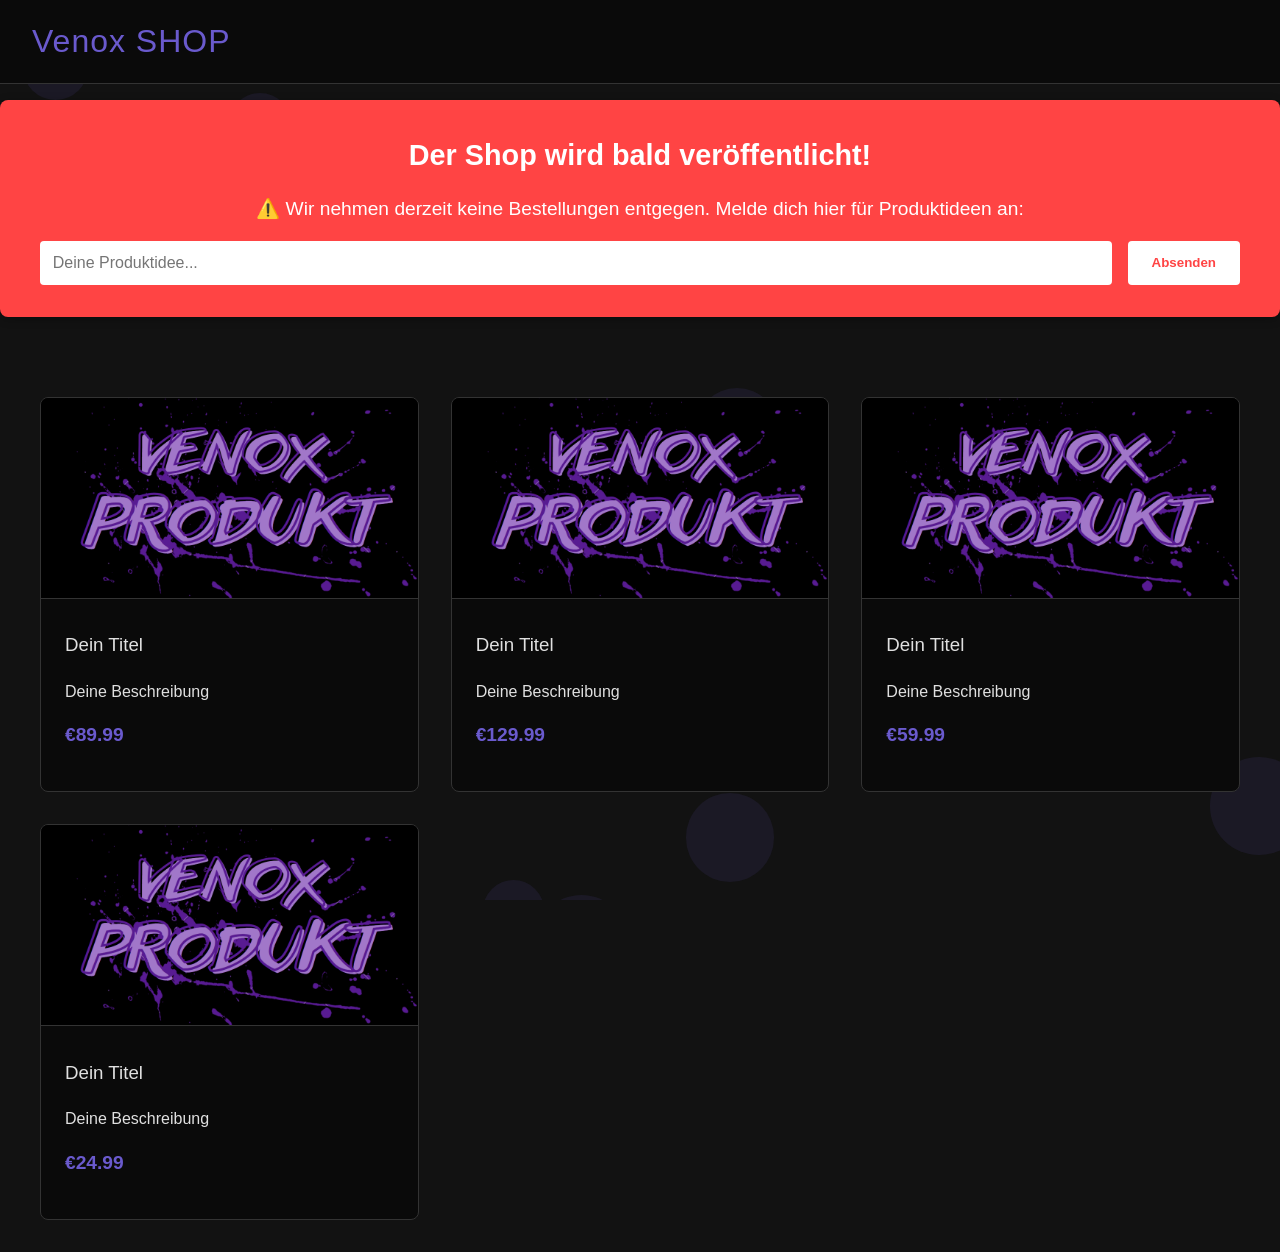
==== venoxshop/index.html @ e154e9be "Add files via upload" ====
<!DOCTYPE html>
<html lang="de">
<head>
    <meta charset="UTF-8">
    <meta name="viewport" content="width=device-width, initial-scale=1.0">
    <title>Venox SHOP</title>
    <link rel="stylesheet" href="style.css">
</head>
<body>
    <!-- Animierter Hintergrund -->
    <div class="bg-animation" id="bgAnimation"></div>
    
    <header>
        <h1 class="shop-title">Venox SHOP</h1>
    </header>
    
    <!-- Announcement Banner -->
    <div class="announcement-banner">
        <div class="banner-content">
            <h2>Der Shop wird bald veröffentlicht!</h2>
            <p>⚠️ Wir nehmen derzeit keine Bestellungen entgegen. Melde dich hier für Produktideen an:</p>
            <div class="idea-form">
                <input type="text" id="productIdea" placeholder="Deine Produktidee...">
                <button onclick="submitIdea()">Absenden</button>
            </div>
        </div>
    </div>
    
    <div class="container">
        <div class="products">
            <!-- Produkt 1 -->
            <div class="product-card" onclick="openModal(0)">
                <img src="images/product1.png" alt="Produkt 1" class="product-image">
                <div class="product-info">
                    <h3 class="product-title">Dein Titel</h3>
                    <p>Deine Beschreibung</p>
                    <div class="product-price">€89.99</div>
                </div>
            </div>
            
            <!-- Produkt 2 -->
            <div class="product-card" onclick="openModal(1)">
                <img src="images/product2.png" alt="Produkt 2" class="product-image">
                <div class="product-info">
                    <h3 class="product-title">Dein Titel</h3>
                    <p>Deine Beschreibung</p>
                    <div class="product-price">€129.99</div>
                </div>
            </div>
            
            <!-- Produkt 3 -->
            <div class="product-card" onclick="openModal(2)">
                <img src="images/product3.png" alt="Produkt 3" class="product-image">
                <div class="product-info">
                    <h3 class="product-title">Dein Titel</h3>
                    <p>Deine Beschreibung</p>
                    <div class="product-price">€59.99</div>
                </div>
            </div>
            
            <!-- Produkt 4 -->
            <div class="product-card" onclick="openModal(3)">
                <img src="images/product4.png" alt="Produkt 4" class="product-image">
                <div class="product-info">
                    <h3 class="product-title">Dein Titel</h3>
                    <p>Deine Beschreibung</p>
                    <div class="product-price">€24.99</div>
                </div>
            </div>
        </div>
    </div>
    
    <!-- Modal für Produktdetails -->
    <div id="productModal" class="modal">
        <div class="modal-content">
            <span class="close-modal" onclick="closeModal()">&times;</span>
            <div class="modal-product">
                <img id="modalProductImage" src="images/product1.png" alt="Produktbild" class="modal-image">
                <div class="modal-details">
                    <h2 id="modalProductTitle" class="modal-title"></h2>
                    <div id="modalProductPrice" class="modal-price"></div>
                    <p id="modalProductDescription" class="modal-description"></p>
                    
                    <div class="quantity-selector">
                        <button class="quantity-btn" onclick="changeQuantity(-1)">-</button>
                        <input type="number" id="productQuantity" class="quantity-input" value="1" min="1">
                        <button class="quantity-btn" onclick="changeQuantity(1)">+</button>
                    </div>
                    
                    <div class="modal-actions">
                        <button id="addToCartBtn" class="add-to-cart">In den Warenkorb</button>
                        <button id="buyNowBtn" class="add-to-cart buy-now">Jetzt kaufen</button>
                    </div>
                </div>
            </div>
        </div>
    </div>
    
    <!-- Checkout Modal -->
    <div id="checkoutModal" class="checkout-modal">
        <div class="checkout-content">
            <span class="close-modal" onclick="closeCheckoutModal()">&times;</span>
            <h2 class="checkout-title">Bestellung abschließen</h2>
            
            <div class="checkout-summary">
                <h3>Ihre Bestellung</h3>
                <div id="checkoutItems" class="checkout-items">
                    <!-- Dynamisch gefüllt -->
                </div>
                <div id="checkoutTotal" class="checkout-total">
                    <!-- Dynamisch gefüllt -->
                </div>
            </div>
            
            <div id="checkoutForm">
                <h3>Kontaktinformationen</h3>
                <div class="form-group">
                    <label for="fullName" class="form-label">Vollständiger Name</label>
                    <input type="text" id="fullName" class="form-input" required>
                </div>
                
                <div class="form-group">
                    <label for="email" class="form-label">E-Mail</label>
                    <input type="email" id="email" class="form-input" required>
                </div>
                
                <h3>Lieferoptionen</h3>
                <div class="delivery-options">
                    <div class="delivery-option" onclick="selectDeliveryOption('shipping')">
                        <input type="radio" id="shipping" name="delivery" value="shipping" checked>
                        <label for="shipping">Versand (Adresse angeben)</label>
                    </div>
                    
                    <div class="delivery-option" onclick="selectDeliveryOption('pickup')">
                        <input type="radio" id="pickup" name="delivery" value="pickup">
                        <label for="pickup">Abholung (Treffpunkt auswählen)</label>
                    </div>
                </div>
                
                <div id="shippingAddress" class="address-form">
                    <h3>Lieferadresse</h3>
                    <div class="form-group">
                        <label for="streetAddress" class="form-label">Straße und Hausnummer</label>
                        <input type="text" id="streetAddress" class="form-input">
                    </div>
                    
                    <div class="form-group">
                        <label for="city" class="form-label">Stadt</label>
                        <input type="text" id="city" class="form-input">
                    </div>
                    
                    <div class="form-group">
                        <label for="postalCode" class="form-label">Postleitzahl</label>
                        <input type="text" id="postalCode" class="form-input">
                    </div>
                    
                    <div class="form-group">
                        <label for="country" class="form-label">Land</label>
                        <input type="text" id="country" class="form-input">
                    </div>
                </div>
                
                <div id="pickupLocation" class="meeting-point">
                    <h3>Treffpunkt auswählen</h3>
                    <select id="meetingPoint" class="form-input">
                        <option value="Sachsen-Allee">Sachsen-Allee</option>
                        <option value="Zentralhaltestelle">Zentralhaltestelle</option>
                        <option value="Yorck Center">Yorck Center</option>
                        <option value="Anderer Ort (per Nachricht)">Anderer Ort (wir kontaktieren Sie)</option>
                    </select>
                </div>
                
                <h3>Zahlungsmethode</h3>
                <div class="payment-methods">
                    <div class="payment-method" onclick="selectPaymentMethod('bitcoin')">
                        <input type="radio" id="bitcoin" name="paymentMethod" value="bitcoin" checked>
                        <label for="bitcoin">Bitcoin (BTC)</label>
                    </div>
            
                    
                    <div class="payment-method" onclick="selectPaymentMethod('paypal')">
                        <input type="radio" id="paypal" name="paymentMethod" value="paypal">
                        <label for="paypal">PayPal</label>
                    </div>
                </div>
                
                <div id="bitcoinDetails" class="payment-details">
                    <p>Bitte senden Sie die Zahlung an folgende Bitcoin-Adresse:</p>
                    <div class="crypto-address">bc1qm79x3hmv5hdlwexxm6qdlvdngr2qj6es46a0kw</div>
                    <p>Gesamtbetrag: <span id="bitcoinAmount">0</span> BTC</p>
                    <p>Bitte beachten Sie, dass die Transaktion mehrere Bestätigungen benötigen kann.</p>
                </div>
                
                <div id="moneroDetails" class="payment-details">
                    <p>Bitte senden Sie die Zahlung an folgende Monero-Adresse:</p>
                    <div class="crypto-address">48jY7dLQkR5LmwVobQp3YqPK8yWkaXZQ4nJhZJQ1vJ5J5J5J5J5J5J5J5J5J5J5J5J5J5J5J5J5J5J5J5J5J5</div>
                    <p>Gesamtbetrag: <span id="moneroAmount">0</span> XMR</p>
                    <p>Bitte beachten Sie, dass die Transaktion mehrere Bestätigungen benötigen kann.</p>
                </div>

                <div id="paypalDetails" class="payment-details" style="display: none;">
                    <p>Bitte senden Sie die Zahlung an folgende PayPal-Email:</p>
                    <div class="crypto-address">nicktautenhahn69@gmail.com</div>
                    <p>Bitte beachten Sie, dass Sie die Zahlung direkt an diese Email-Adresse senden müssen.</p>
                    <p>Bitte warten Sie auf Bestätigung, bevor Sie die Bestellung als abgeschlossen betrachten.</p>
                </div>
                
                <div class="checkout-buttons">
                    <button class="back-btn" onclick="closeCheckoutModal()">Zurück</button>
                    <button class="confirm-btn" onclick="completePurchase()">Kauf bestätigen</button>
                </div>
            </div>
            
            <div id="successMessage" class="success-message" style="display: none;">
                <div class="success-icon">✓</div>
                <h2>Vielen Dank für Ihren Kauf!</h2>
                <p>Ihre Bestellung wurde erfolgreich aufgegeben.</p>
                <p>Bitte melden Sie sich bei @Flurax auf Telegram für weitere Informationen oder Hilfe.</p>
                <button class="confirm-btn" onclick="closeCheckoutModal()">Fertig</button>
            </div>
        </div>
    </div>

    <script src="script.js"></script>
</body>
</html>
---- venoxshop/style.css ----
:root {
    --bg-dark: #121212;
    --bg-darker: #0a0a0a;
    --text-light: #e0e0e0;
    --accent-color: #6a5acd;
    --accent-hover: #7b6ce0;
}

body {
    font-family: 'Segoe UI', Tahoma, Geneva, Verdana, sans-serif;
    background-color: var(--bg-dark);
    color: var(--text-light);
    margin: 0;
    padding: 0;
    line-height: 1.6;
    overflow-x: hidden;
}

/* Animierter Hintergrund */
.bg-animation {
    position: fixed;
    top: 0;
    left: 0;
    width: 100%;
    height: 100%;
    z-index: -1;
    overflow: hidden;
}

.bg-circle {
    position: absolute;
    border-radius: 50%;
    background: rgba(106, 90, 205, 0.1);
    animation: float 15s infinite linear;
}

@keyframes float {
    0% {
        transform: translateY(0) rotate(0deg);
        opacity: 1;
    }
    100% {
        transform: translateY(-1000px) rotate(720deg);
        opacity: 0;
    }
}

header {
    background-color: var(--bg-darker);
    padding: 1rem 2rem;
    border-bottom: 1px solid #333;
}

/* Announcement Banner */
.announcement-banner {
    background-color: #ff4444;
    color: white;
    padding: 2rem;
    margin: 1rem 0;
    border-radius: 8px;
    box-shadow: 0 2px 10px rgba(0, 0, 0, 0.3);
}

.banner-content {
    max-width: 1200px;
    margin: 0 auto;
    text-align: center;
}

.banner-content h2 {
    margin: 0 0 1rem 0;
    font-size: 1.8rem;
    color: white;
}

.banner-content p {
    margin: 0 0 1rem 0;
    font-size: 1.2rem;
    color: #fff;
}

.idea-form {
    display: flex;
    gap: 1rem;
    justify-content: center;
}

.idea-form input {
    flex: 1;
    padding: 0.8rem;
    border: none;
    border-radius: 4px;
    background-color: #fff;
    color: #333;
    font-size: 1rem;
}

.idea-form button {
    padding: 0.8rem 1.5rem;
    background-color: #fff;
    color: #ff4444;
    border: none;
    border-radius: 4px;
    cursor: pointer;
    font-weight: bold;
    transition: background-color 0.3s;
}

.idea-form button:hover {
    background-color: #f0f0f0;
}

.container {
    max-width: 1200px;
    margin: 0 auto;
    padding: 2rem;
}

.shop-title {
    color: var(--accent-color);
    margin: 0;
    font-weight: 300;
    letter-spacing: 1px;
}

.products {
    display: grid;
    grid-template-columns: repeat(auto-fill, minmax(280px, 1fr));
    gap: 2rem;
    margin-top: 2rem;
}

.product-card {
    background-color: var(--bg-darker);
    border-radius: 8px;
    overflow: hidden;
    transition: transform 0.3s ease;
    border: 1px solid #333;
    cursor: pointer;
}

.product-card:hover {
    transform: translateY(-5px);
    box-shadow: 0 10px 20px rgba(0, 0, 0, 0.3);
}

.product-image {
    width: 100%;
    height: 200px;
    object-fit: cover;
    border-bottom: 1px solid #333;
}

.product-info {
    padding: 1.5rem;
}

.product-title {
    margin-top: 0;
    font-weight: 500;
}

.product-price {
    color: var(--accent-color);
    font-size: 1.2rem;
    font-weight: 600;
    margin: 1rem 0;
}

.add-to-cart {
    background-color: var(--accent-color);
    color: white;
    border: none;
    padding: 0.7rem 1.5rem;
    border-radius: 4px;
    cursor: pointer;
    width: 100%;
    font-size: 1rem;
    transition: background-color 0.3s;
}

.add-to-cart:hover {
    background-color: var(--accent-hover);
}

/* Modal Stile */
.modal {
    display: none;
    position: fixed;
    top: 0;
    left: 0;
    width: 100%;
    height: 100%;
    background-color: rgba(0, 0, 0, 0.8);
    z-index: 1000;
    overflow-y: auto;
}

.modal-content {
    background-color: var(--bg-darker);
    margin: 5% auto;
    padding: 2rem;
    border-radius: 8px;
    max-width: 800px;
    width: 90%;
    border: 1px solid #333;
    animation: modalFadeIn 0.3s;
}

@keyframes modalFadeIn {
    from { opacity: 0; transform: translateY(-50px); }
    to { opacity: 1; transform: translateY(0); }
}

.close-modal {
    color: #aaa;
    float: right;
    font-size: 28px;
    font-weight: bold;
    cursor: pointer;
}

.close-modal:hover {
    color: var(--text-light);
}

.modal-product {
    display: flex;
    flex-direction: column;
    gap: 2rem;
}

@media (min-width: 768px) {
    .modal-product {
        flex-direction: row;
    }
}

.modal-image {
    width: 100%;
    max-width: 400px;
    border-radius: 8px;
    border: 1px solid #333;
}

.modal-details {
    flex: 1;
}

.modal-title {
    margin-top: 0;
    color: var(--accent-color);
}

.modal-price {
    font-size: 1.5rem;
    color: var(--accent-color);
    margin: 1rem 0;
}

.modal-description {
    margin-bottom: 2rem;
    line-height: 1.7;
}

.quantity-selector {
    display: flex;
    align-items: center;
    margin: 1rem 0;
}

.quantity-btn {
    background-color: #333;
    color: white;
    border: none;
    width: 30px;
    height: 30px;
    font-size: 1rem;
    cursor: pointer;
    display: flex;
    align-items: center;
    justify-content: center;
}

.quantity-input {
    width: 50px;
    text-align: center;
    margin: 0 0.5rem;
    background-color: #333;
    color: white;
    border: none;
    padding: 0.5rem;
}

.modal-actions {
    display: flex;
    gap: 1rem;
    margin-top: 2rem;
}

.buy-now {
    background-color: #4CAF50;
}

.buy-now:hover {
    background-color: #45a049;
}

/* Checkout Modal */
.checkout-modal {
    display: none;
    position: fixed;
    top: 0;
    left: 0;
    width: 100%;
    height: 100%;
    background-color: rgba(0, 0, 0, 0.8);
    z-index: 1001;
    overflow-y: auto;
}

.checkout-content {
    background-color: var(--bg-darker);
    margin: 2% auto;
    padding: 2rem;
    border-radius: 8px;
    max-width: 600px;
    width: 90%;
    border: 1px solid #333;
    animation: modalFadeIn 0.3s;
    max-height: 90vh;
    overflow-y: auto;
}

.checkout-content::-webkit-scrollbar {
    width: 8px;
}

.checkout-content::-webkit-scrollbar-thumb {
    background-color: var(--accent-color);
    border-radius: 4px;
}

.checkout-title {
    color: var(--accent-color);
    margin-top: 0;
}

.checkout-summary {
    background-color: #1a1a1a;
    padding: 1rem;
    border-radius: 6px;
    margin-bottom: 1.5rem;
}

.checkout-item {
    display: flex;
    justify-content: space-between;
    margin-bottom: 0.5rem;
}

.checkout-total {
    font-weight: bold;
    border-top: 1px solid #333;
    padding-top: 0.5rem;
    margin-top: 0.5rem;
}

/* Neue Stile für Lieferoptionen */
.delivery-options {
    margin: 1.5rem 0;
}

.delivery-option {
    display: flex;
    align-items: center;
    margin-bottom: 0.5rem;
    padding: 0.75rem;
    background-color: #1a1a1a;
    border-radius: 4px;
    cursor: pointer;
}

.delivery-option input {
    margin-right: 1rem;
}

.meeting-point {
    margin-top: 1rem;
    padding: 1rem;
    background-color: #1a1a1a;
    border-radius: 4px;
    display: none;
}

.meeting-point select {
    width: 100%;
    padding: 0.75rem;
    background-color: #333;
    color: white;
    border: 1px solid #444;
    border-radius: 4px;
    font-size: 1rem;
}

.form-group {
    margin-bottom: 1.5rem;
}

.form-label {
    display: block;
    margin-bottom: 0.5rem;
    font-weight: 500;
}

.form-input {
    width: 100%;
    padding: 0.75rem;
    background-color: #333;
    color: white;
    border: 1px solid #444;
    border-radius: 4px;
    font-size: 1rem;
}

.form-input:focus {
    outline: none;
    border-color: var(--accent-color);
}

.payment-methods {
    margin-bottom: 1.5rem;
}

.payment-method {
    display: flex;
    align-items: center;
    margin-bottom: 0.5rem;
    padding: 0.75rem;
    background-color: #1a1a1a;
    border-radius: 4px;
    cursor: pointer;
    transition: background-color 0.3s;
}

.payment-method:hover {
    background-color: #222;
}

.payment-method input {
    margin-right: 1rem;
}

.payment-details {
    margin-top: 1rem;
    padding: 1rem;
    background-color: #1a1a1a;
    border-radius: 4px;
    display: none;
}

.crypto-address {
    font-family: monospace;
    background-color: #333;
    padding: 0.5rem;
    border-radius: 4px;
    word-break: break-all;
    margin-top: 0.5rem;
}

.checkout-buttons {
    display: flex;
    justify-content: space-between;
    margin-top: 2rem;
}

.back-btn {
    background-color: #333;
    color: white;
    border: none;
    padding: 0.75rem 1.5rem;
    border-radius: 4px;
    cursor: pointer;
    font-size: 1rem;
}

.confirm-btn {
    background-color: var(--accent-color);
    color: white;
    border: none;
    padding: 0.75rem 1.5rem;
    border-radius: 4px;
    cursor: pointer;
    font-size: 1rem;
}

.confirm-btn:hover {
    background-color: var(--accent-hover);
}

.success-message {
    text-align: center;
    padding: 2rem;
}

.success-icon {
    font-size: 4rem;
    color: #4CAF50;
    margin-bottom: 1rem;
}
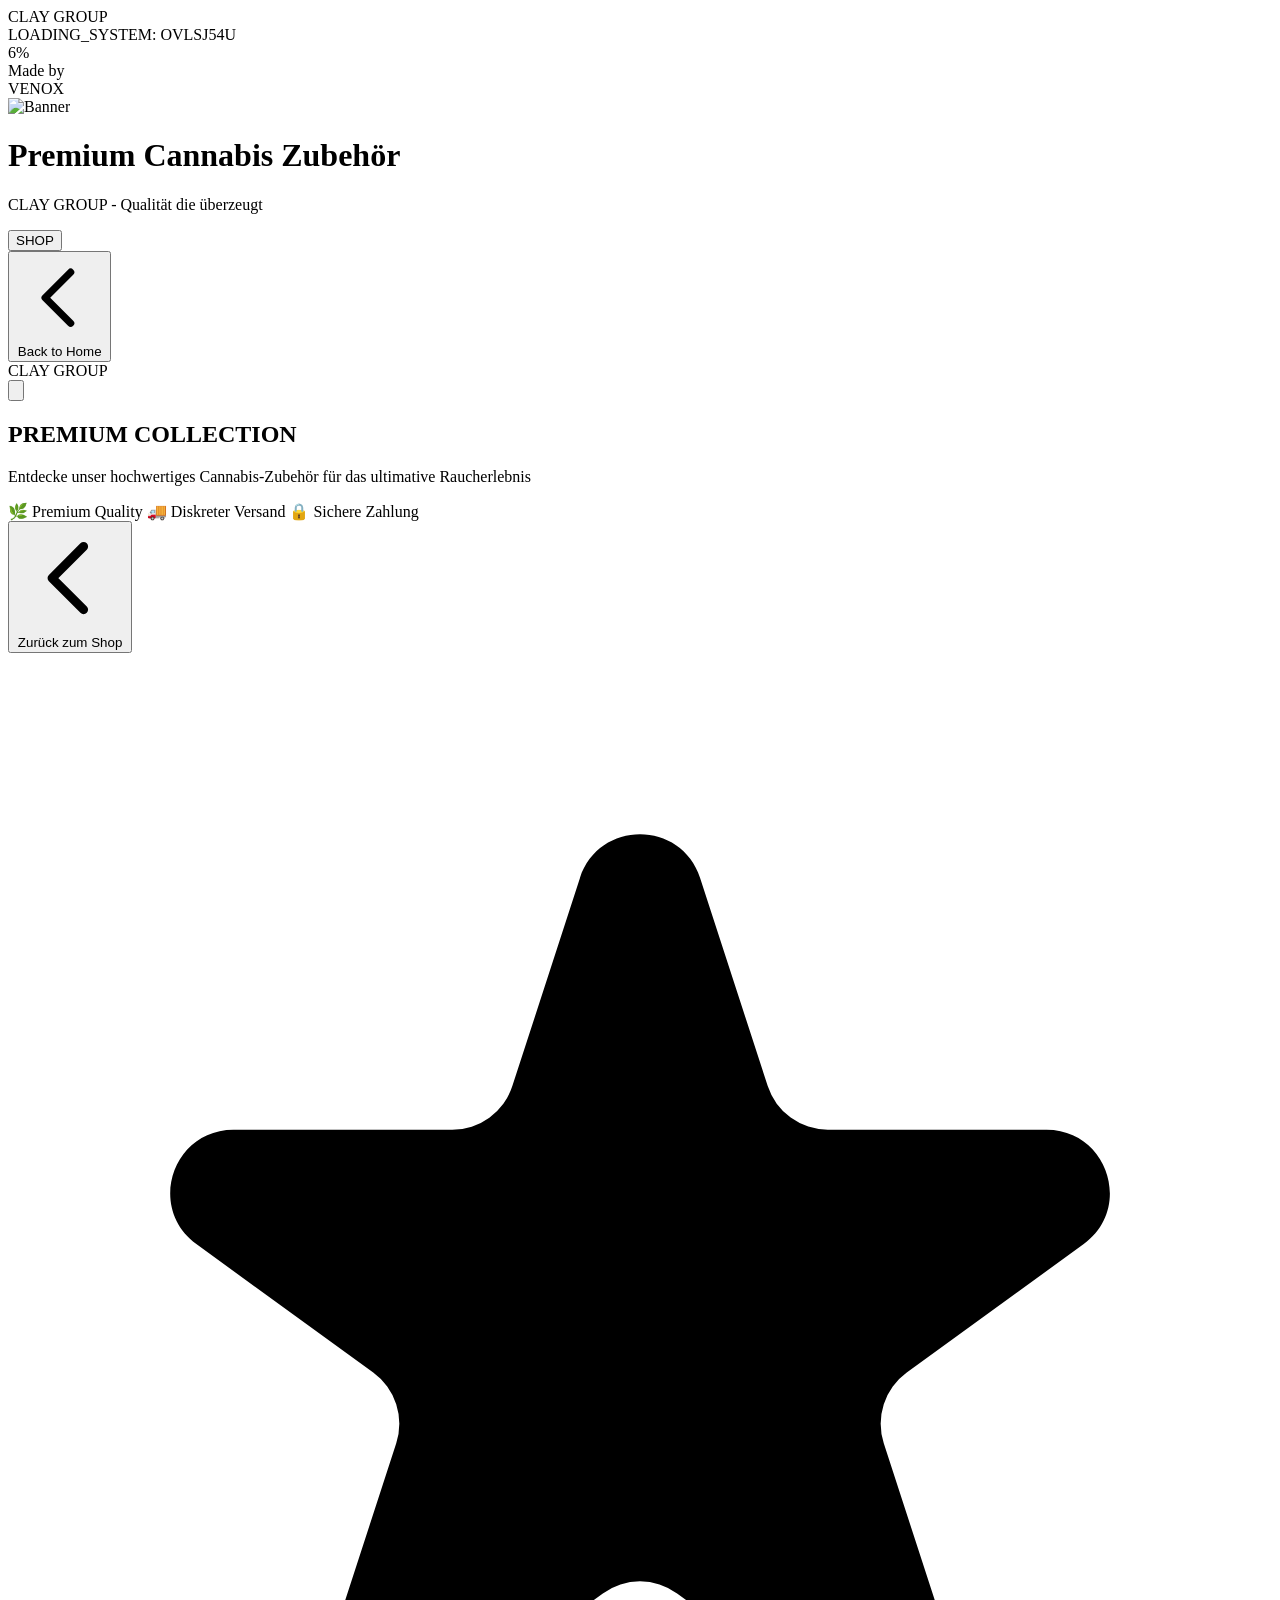
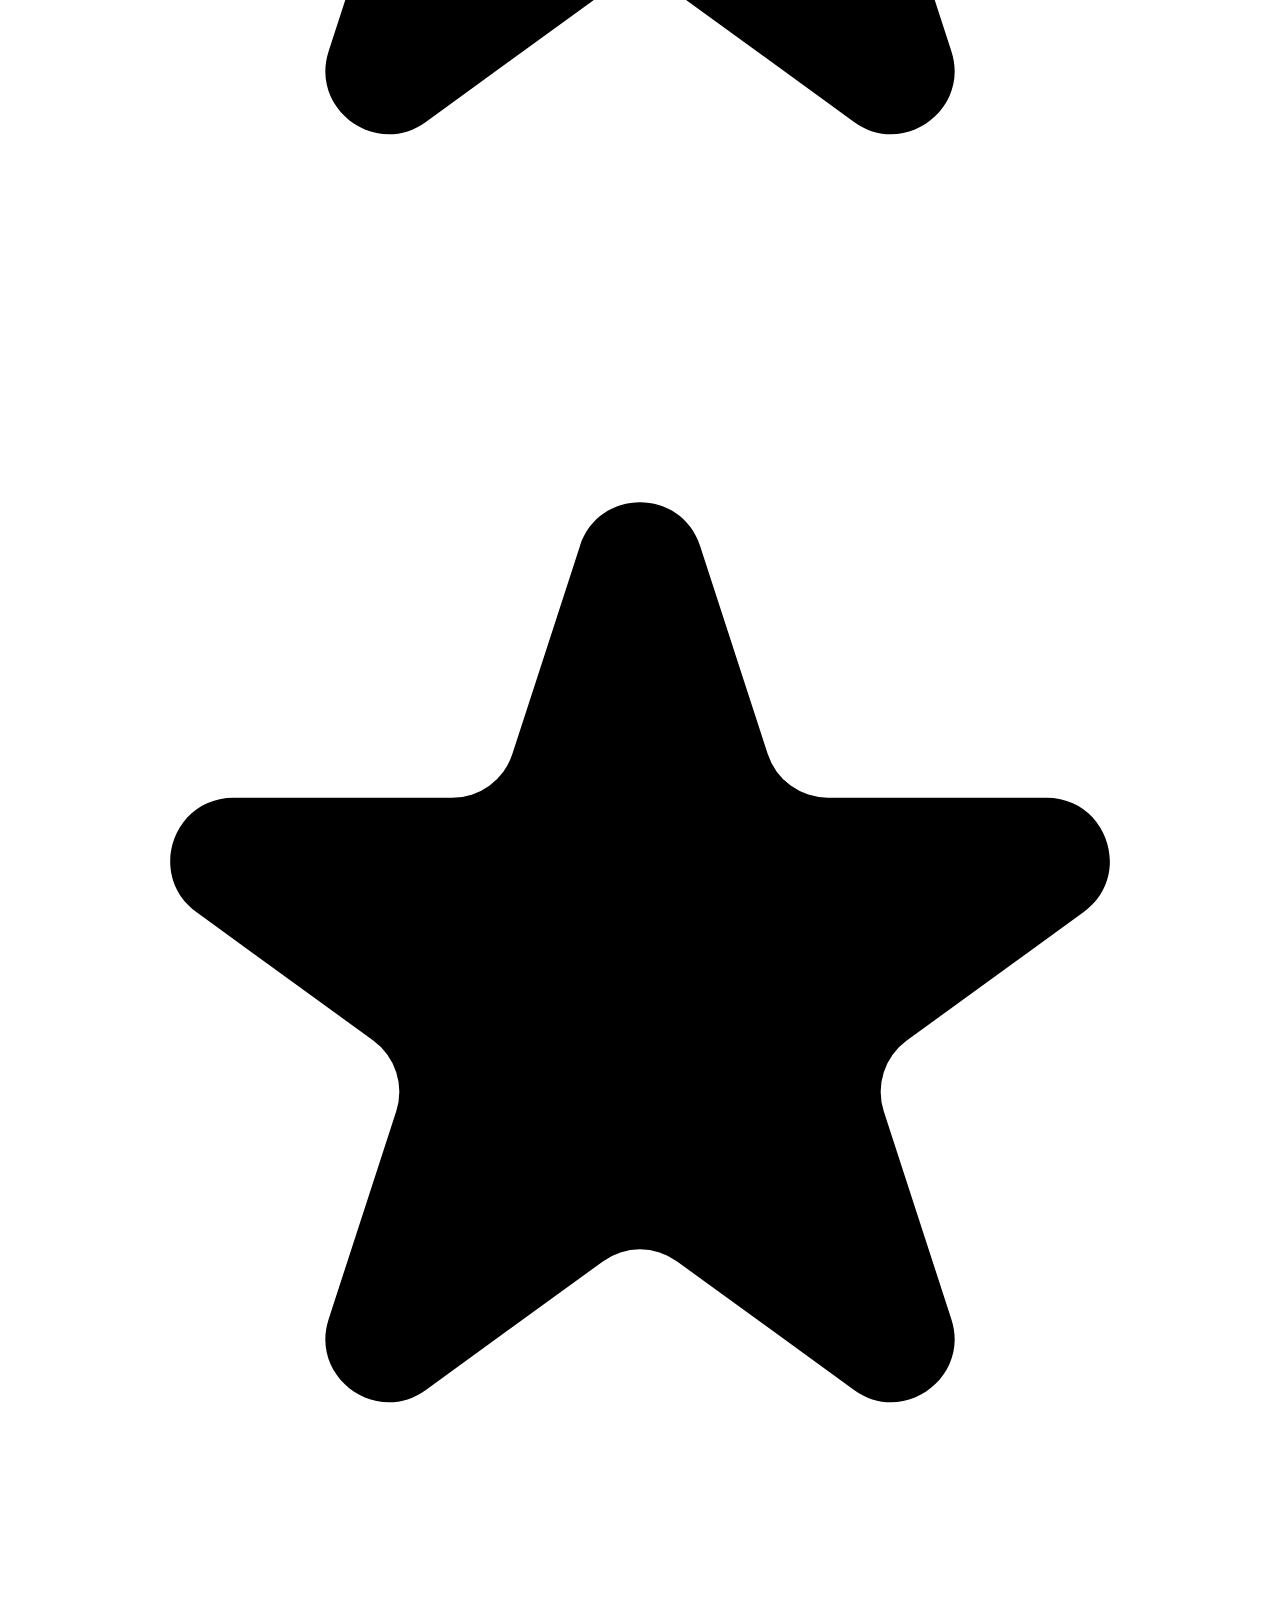
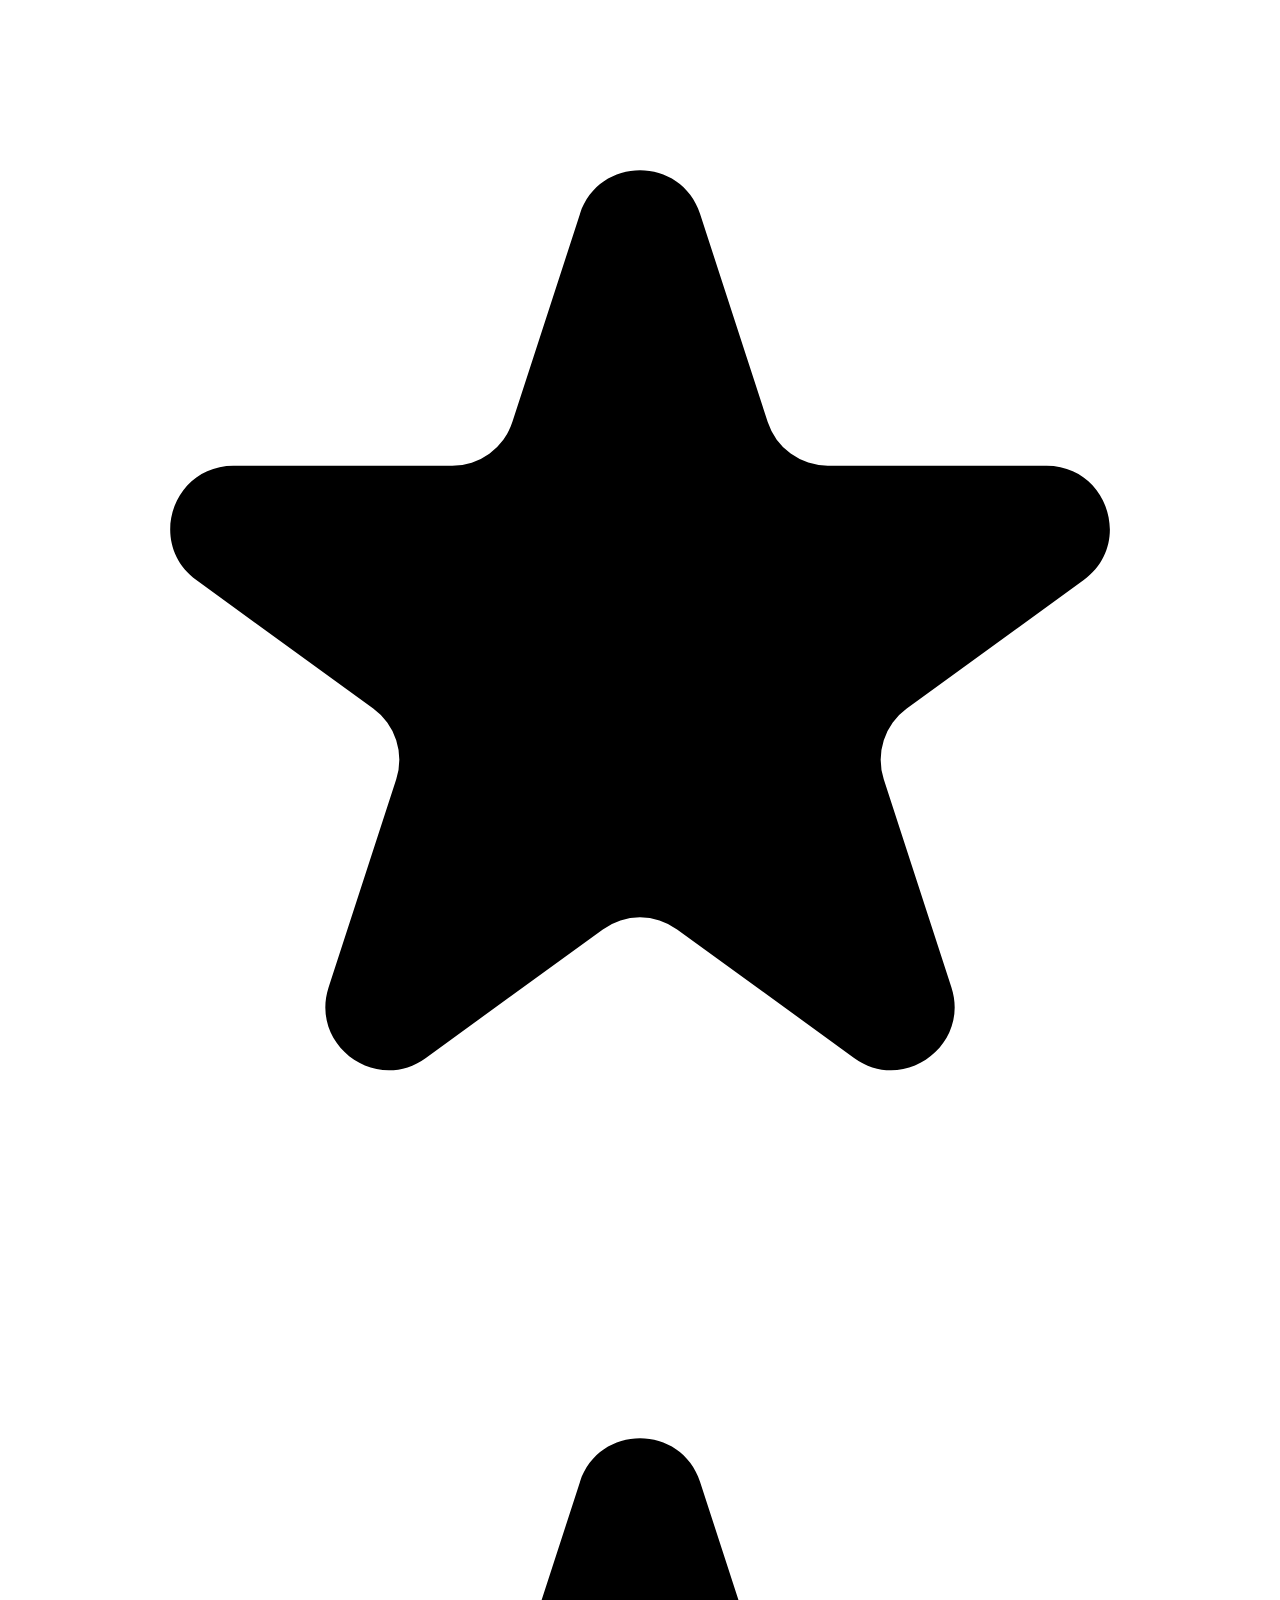
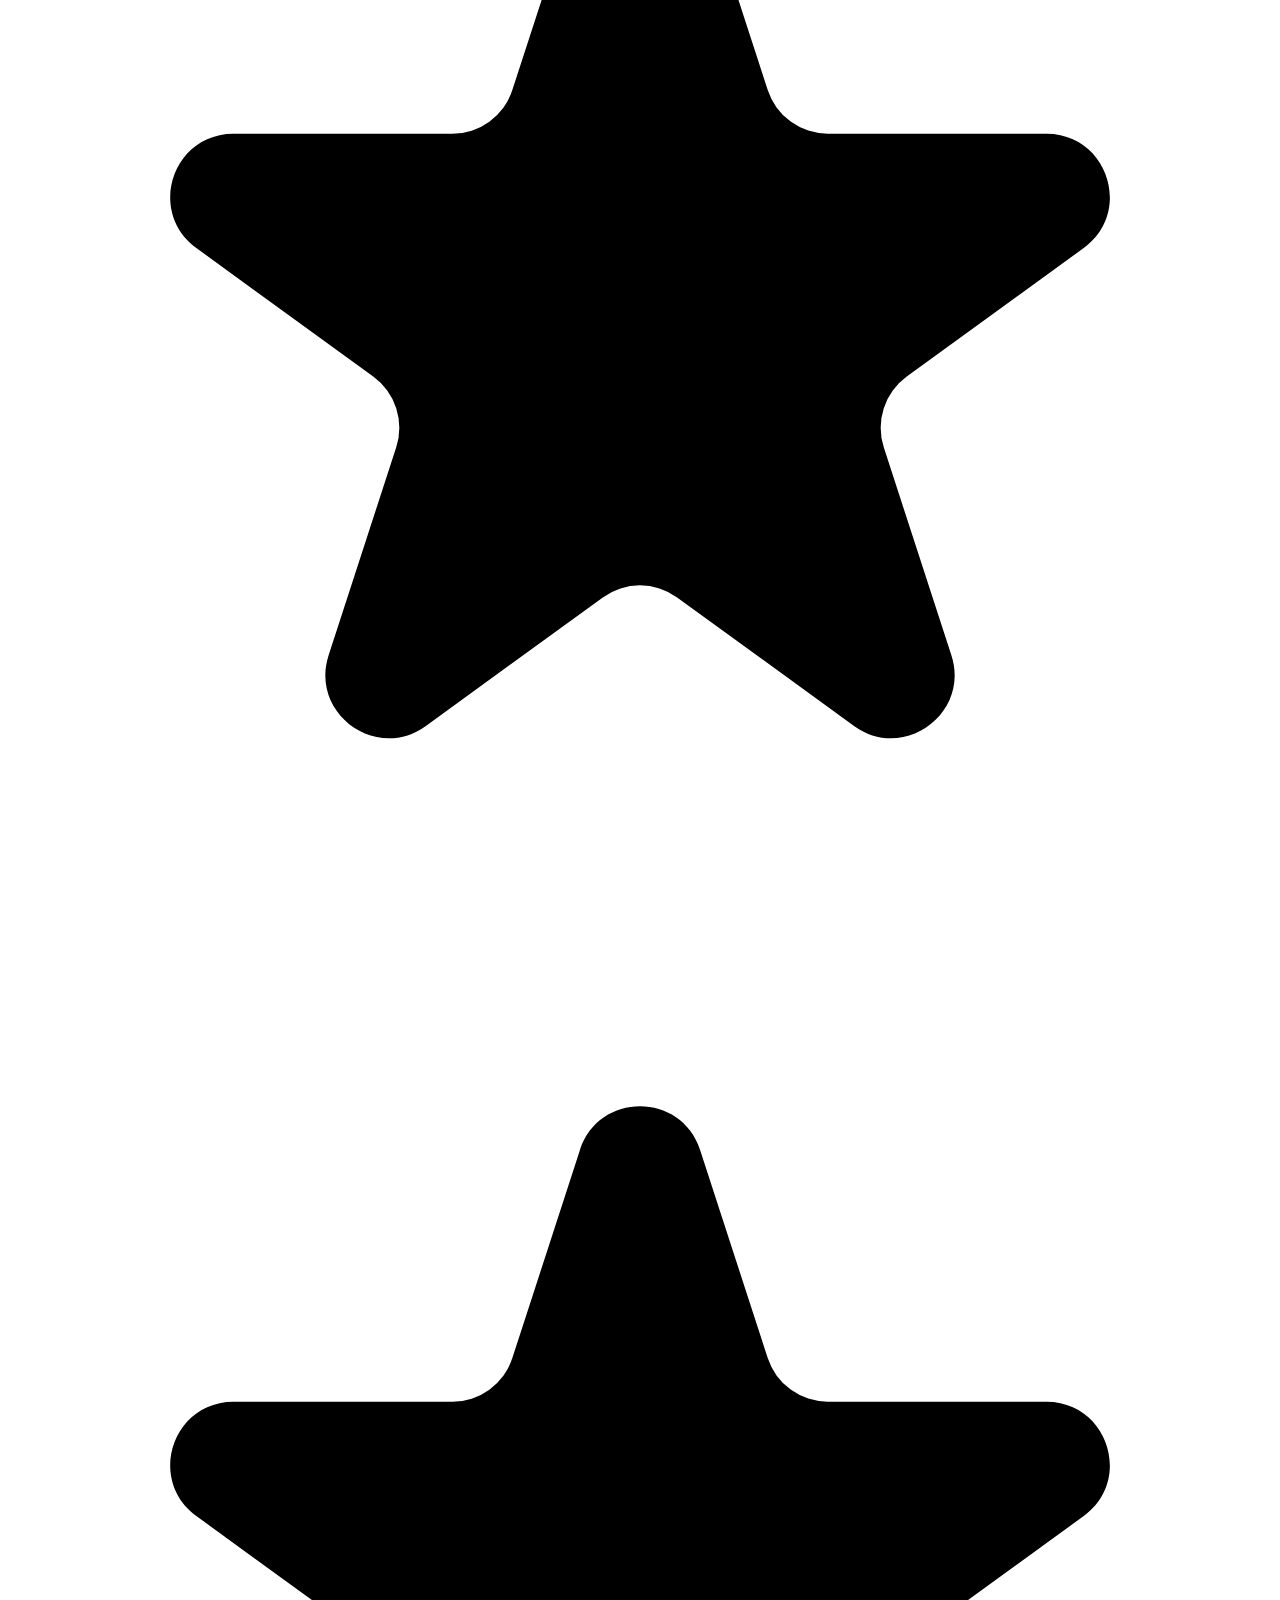
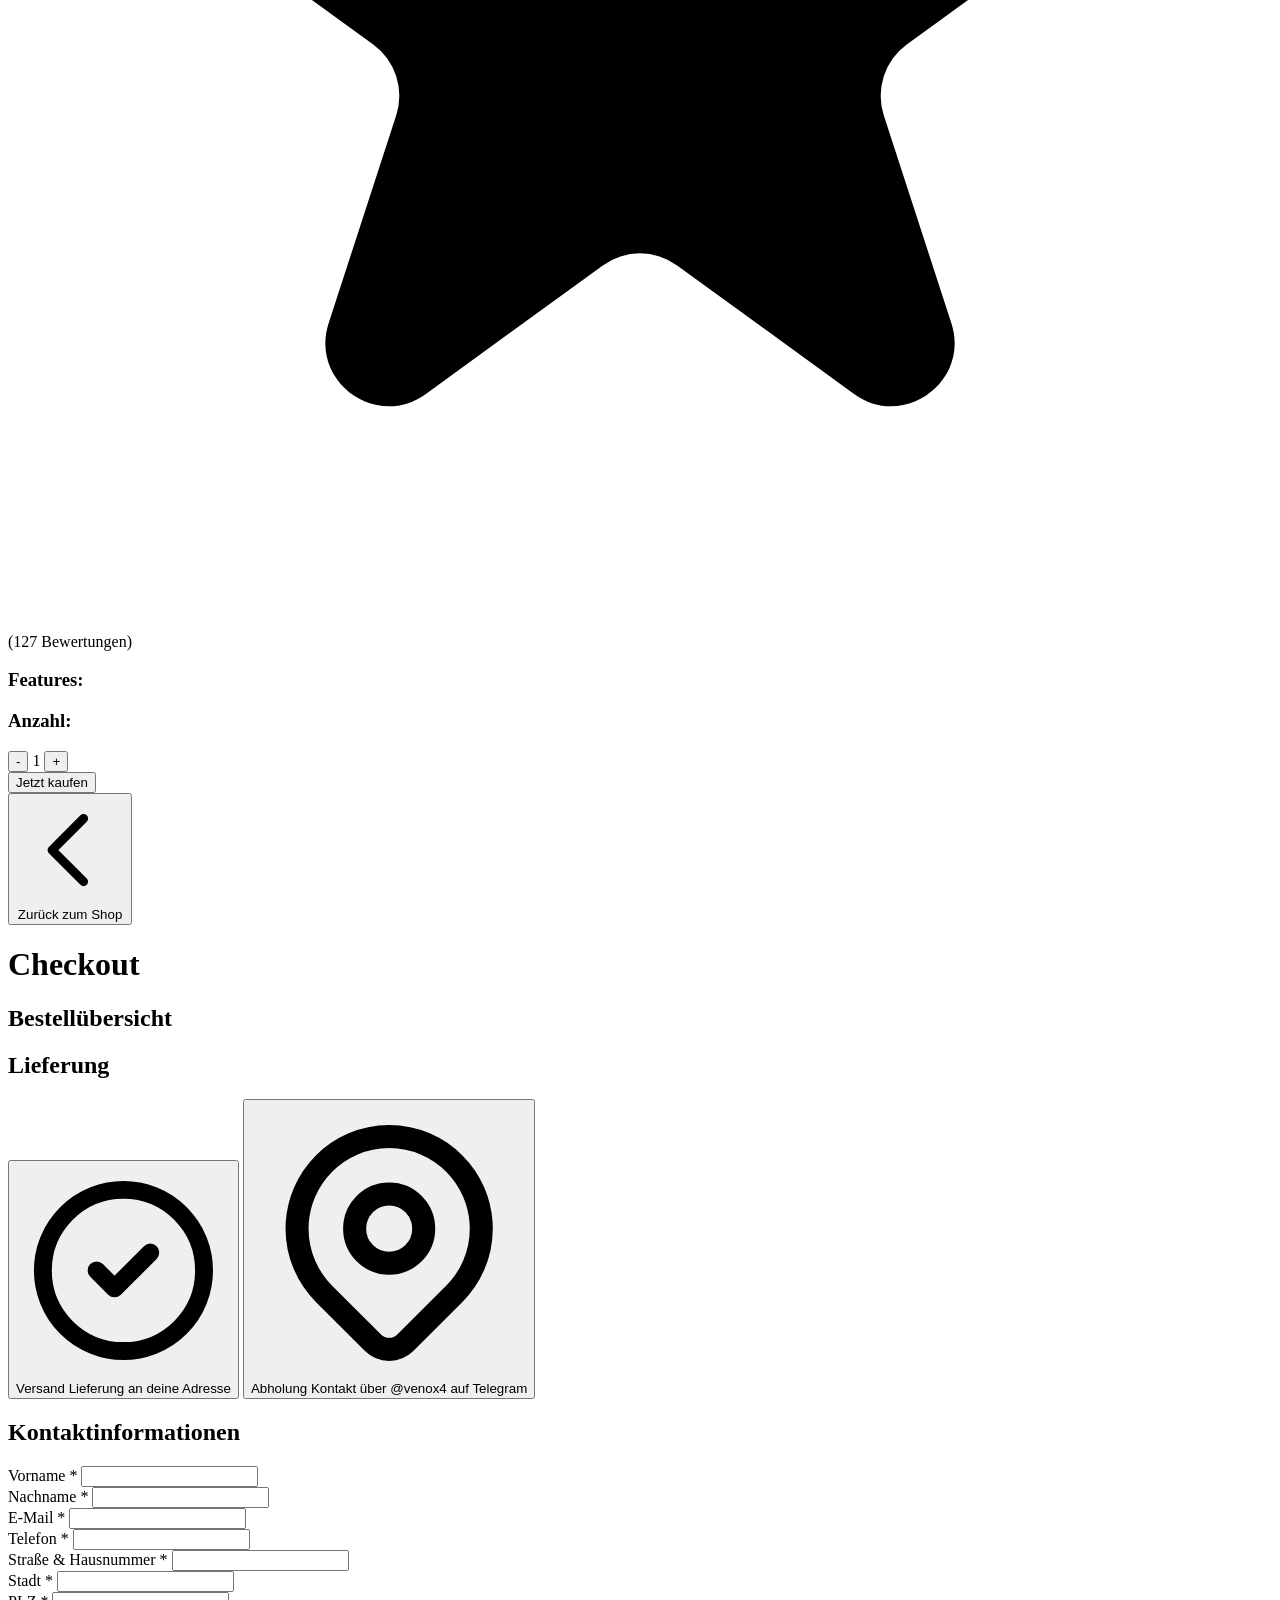
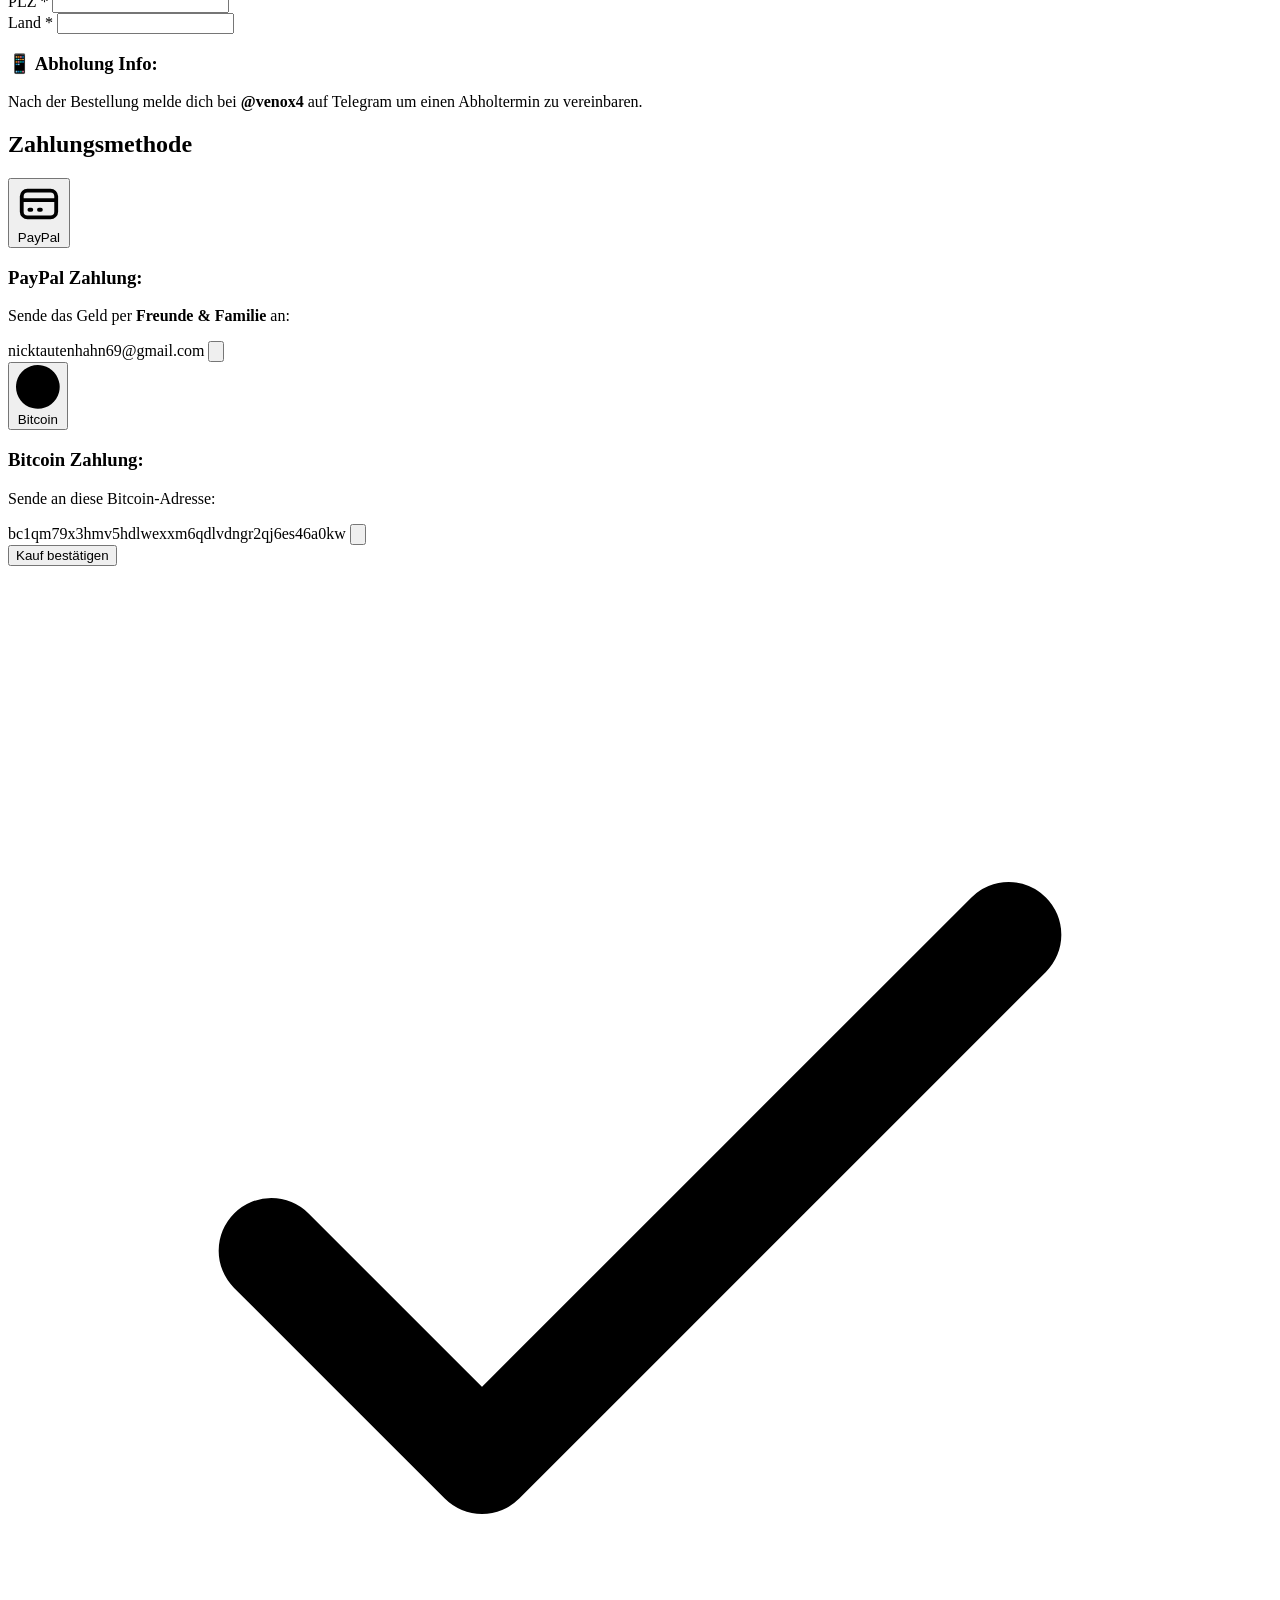
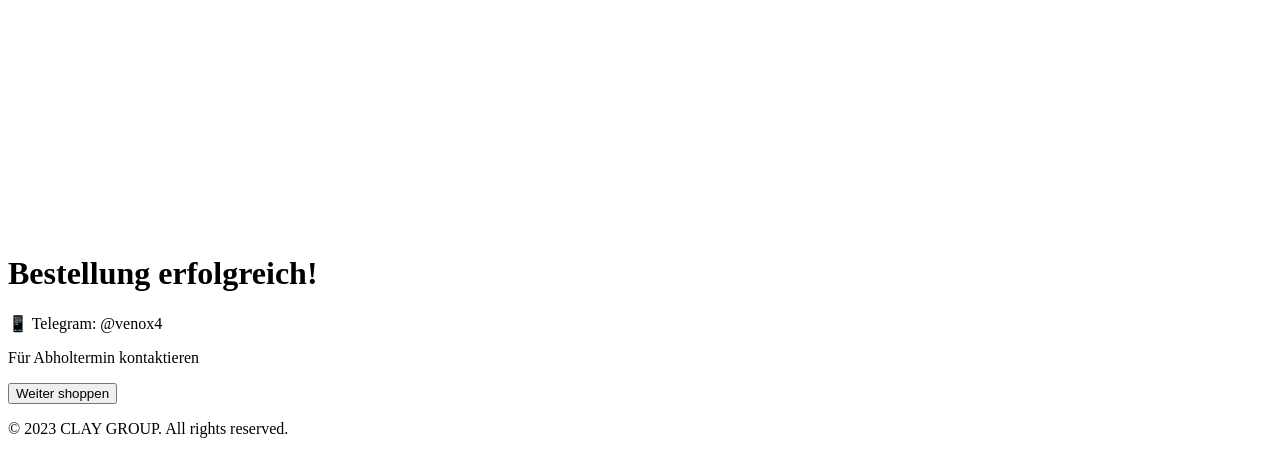
==== commit 05997d4d: "Add files via upload" ====
--- a/venoxshop/index.html
+++ b/venoxshop/index.html
@@ -1,225 +1,430 @@
 <!DOCTYPE html>
-<html lang="de">
+<html lang="de" class="dark">
 <head>
     <meta charset="UTF-8">
     <meta name="viewport" content="width=device-width, initial-scale=1.0">
-    <title>Venox SHOP</title>
+    <title>CLAY GROUP - Premium Cannabis Zubehör</title>
+    <script src="https://cdn.tailwindcss.com"></script>
+    <script>
+        tailwind.config = {
+            darkMode: 'class',
+            theme: {
+                extend: {
+                    colors: {
+                        dark: {
+                            100: "#2A2A2A",
+                            200: "#252525",
+                            300: "#202020",
+                            400: "#1A1A1A",
+                            500: "#151515",
+                            600: "#101010",
+                            700: "#0D0D0D",
+                            800: "#0A0A0A",
+                            900: "#000000",
+                        }
+                    },
+                    keyframes: {
+                        'matrix-fade': {
+                            '0%, 100%': { opacity: 0 },
+                            '50%': { opacity: 1 },
+                        },
+                        'fadeInUp': {
+                            'from': {
+                                opacity: 0,
+                                transform: 'translateY(30px)'
+                            },
+                            'to': {
+                                opacity: 1,
+                                transform: 'translateY(0)'
+                            }
+                        },
+                        'gradient-shift': {
+                            '0%, 100%': { 'background-position': '0% 50%' },
+                            '50%': { 'background-position': '100% 50%' }
+                        }
+                    },
+                    animation: {
+                        'matrix': 'matrix-fade 0.5s ease-in-out infinite',
+                        'fadeInUp': 'fadeInUp 0.6s ease-out forwards',
+                        'gradient': 'gradient-shift 3s ease infinite'
+                    }
+                }
+            }
+        }
+    </script>
     <link rel="stylesheet" href="style.css">
 </head>
-<body>
-    <!-- Animierter Hintergrund -->
-    <div class="bg-animation" id="bgAnimation"></div>
-    
-    <header>
-        <h1 class="shop-title">Venox SHOP</h1>
-    </header>
-    
-    <!-- Announcement Banner -->
-    <div class="announcement-banner">
-        <div class="banner-content">
-            <h2>Der Shop wird bald veröffentlicht!</h2>
-            <p>⚠️ Wir nehmen derzeit keine Bestellungen entgegen. Melde dich hier für Produktideen an:</p>
-            <div class="idea-form">
-                <input type="text" id="productIdea" placeholder="Deine Produktidee...">
-                <button onclick="submitIdea()">Absenden</button>
+<body class="bg-dark-900 text-gray-100 min-h-screen">
+    <!-- Custom Cursor -->
+    <div id="customCursor" class="custom-cursor"></div>
+
+    <!-- Splash Screen -->
+    <div id="splashScreen" class="fixed inset-0 z-50 flex flex-col items-center justify-center bg-dark-900">
+        <div class="text-6xl font-bold mb-8 bg-gradient-to-r from-green-400 via-emerald-300 to-green-500 bg-clip-text text-transparent">
+            CLAY GROUP
+        </div>
+        <div id="matrixText" class="font-mono text-white mb-4 h-6">LOADING_SYSTEM: </div>
+        <div class="w-64 h-1 bg-dark-400 rounded-full overflow-hidden">
+            <div id="progressBar" class="h-full bg-gradient-to-r from-green-400 to-emerald-500 transition-all duration-100 ease-out" style="width: 0%"></div>
+        </div>
+        <div id="progressText" class="mt-2 font-mono text-sm text-white">0%</div>
+        <div class="absolute bottom-8 text-center">
+            <div class="text-gray-400 text-sm mb-1">Made by</div>
+            <div class="text-green-400 font-bold text-lg tracking-wider">VENOX</div>
+        </div>
+    </div>
+
+    <!-- Main Content -->
+    <div id="mainContent" class="hidden">
+        <!-- Home Page -->
+        <div id="homePage" class="min-h-screen">
+            <!-- Auto Slider Banner -->
+            <div class="relative w-full h-screen overflow-hidden">
+                <div id="bannerImage" class="absolute top-0 left-0 w-full h-full">
+                    <img src="https://64.media.tumblr.com/db8472cfbb89a155148003b053d5f3de/4d6d987e0cee7307-8e/s400x225/158142e8e876044a6191733a02f6ee5ac1643b58.gif" 
+                         alt="Banner" class="w-full h-full object-cover">
+                </div>
+                <div class="absolute inset-0 bg-black bg-opacity-60 flex flex-col items-center justify-center">
+                    <h1 class="text-4xl font-bold tracking-tighter sm:text-5xl md:text-6xl text-gray-100 text-center mb-4">
+                        Premium Cannabis Zubehör
+                    </h1>
+                    <p class="text-xl text-gray-300 text-center mb-8">CLAY GROUP - Qualität die überzeugt</p>
+                    <button onclick="showShop()" class="px-8 py-3 border-2 border-green-500 text-green-400 hover:bg-green-500 hover:text-white bg-transparent rounded-lg font-semibold transition-all duration-300">
+                        SHOP
+                    </button>
+                </div>
             </div>
         </div>
+
+        <!-- Shop Page -->
+        <div id="shopPage" class="hidden min-h-screen bg-gradient-to-br from-dark-900 via-dark-800 to-dark-900">
+            <!-- Shop Header -->
+            <header class="sticky top-0 z-40 bg-dark-900/95 backdrop-blur-sm border-b border-dark-600">
+                <div class="container mx-auto px-4 py-4">
+                    <div class="flex items-center justify-between">
+                        <button onclick="showHome()" class="flex items-center space-x-2 text-gray-300 hover:text-white transition-colors">
+                            <svg class="w-5 h-5" fill="none" stroke="currentColor" viewBox="0 0 24 24">
+                                <path stroke-linecap="round" stroke-linejoin="round" stroke-width="2" d="M15 19l-7-7 7-7"></path>
+                            </svg>
+                            <span>Back to Home</span>
+                        </button>
+                        <div class="text-2xl font-bold bg-gradient-to-r from-green-400 to-emerald-500 bg-clip-text text-transparent">
+                            CLAY GROUP
+                        </div>
+                        <div class="flex items-center space-x-4">
+                            <button class="p-2 rounded-full bg-dark-400 hover:bg-dark-300 transition-colors duration-200">
+                                <svg class="w-6 h-6 text-gray-100" fill="none" stroke="currentColor" viewBox="0 0 24 24">
+                                    <path stroke-linecap="round" stroke-linejoin="round" stroke-width="2" d="M3 3h2l.4 2M7 13h10l4-8H5.4m0 0L7 13m0 0l-2.5 5M7 13l2.5 5m6-5v6a2 2 0 11-4 0v-6m4 0V9a2 2 0 10-4 0v4.01"></path>
+                                </svg>
+                            </button>
+                        </div>
+                    </div>
+                </div>
+            </header>
+
+            <!-- Hero Section -->
+            <section class="relative py-20 px-4 overflow-hidden">
+                <div class="absolute inset-0 bg-gradient-to-r from-green-900/20 to-emerald-900/20"></div>
+                <div class="relative container mx-auto text-center">
+                    <h1 class="text-5xl md:text-7xl font-bold mb-6 bg-gradient-to-r from-green-400 via-emerald-300 to-green-500 bg-clip-text text-transparent">
+                        PREMIUM COLLECTION
+                    </h1>
+                    <p class="text-xl text-gray-300 mb-8 max-w-2xl mx-auto">Entdecke unser hochwertiges Cannabis-Zubehör für das ultimative Raucherlebnis</p>
+                    <div class="flex justify-center space-x-8 text-sm text-gray-400">
+                        <span>🌿 Premium Quality</span>
+                        <span>🚚 Diskreter Versand</span>
+                        <span>🔒 Sichere Zahlung</span>
+                    </div>
+                </div>
+            </section>
+
+            <!-- Products Grid -->
+            <section class="py-16 px-4">
+                <div class="container mx-auto">
+                    <div id="productsGrid" class="grid grid-cols-1 sm:grid-cols-2 lg:grid-cols-3 xl:grid-cols-4 gap-8">
+                        <!-- Products will be loaded here -->
+                    </div>
+                </div>
+            </section>
+        </div>
+
+        <!-- Product Detail Page -->
+        <div id="productPage" class="hidden min-h-screen bg-gradient-to-br from-dark-900 via-dark-800 to-dark-900">
+            <!-- Product Header -->
+            <header class="sticky top-0 z-40 bg-dark-900/95 backdrop-blur-sm border-b border-dark-600">
+                <div class="container mx-auto px-4 py-4">
+                    <button onclick="showShop()" class="flex items-center space-x-2 text-gray-300 hover:text-white transition-colors">
+                        <svg class="w-5 h-5" fill="none" stroke="currentColor" viewBox="0 0 24 24">
+                            <path stroke-linecap="round" stroke-linejoin="round" stroke-width="2" d="M15 19l-7-7 7-7"></path>
+                        </svg>
+                        <span>Zurück zum Shop</span>
+                    </button>
+                </div>
+            </header>
+
+            <div class="container mx-auto px-4 py-8">
+                <div class="grid grid-cols-1 lg:grid-cols-2 gap-12">
+                    <!-- Product Images -->
+                    <div class="space-y-4">
+                        <div class="relative aspect-square rounded-xl overflow-hidden bg-dark-800">
+                            <img id="mainProductImage" src="/placeholder.svg" alt="" class="w-full h-full object-cover">
+                        </div>
+                        <div id="productThumbnails" class="flex space-x-4">
+                            <!-- Thumbnails will be loaded here -->
+                        </div>
+                    </div>
+
+                    <!-- Product Info -->
+                    <div class="space-y-6">
+                        <div>
+                            <div id="productCategory" class="inline-block bg-green-600 text-white px-3 py-1 rounded-full text-sm font-semibold mb-2"></div>
+                            <h1 id="productName" class="text-4xl font-bold text-white mb-2"></h1>
+                            <div class="flex items-center space-x-4 mb-4">
+                                <div class="flex items-center space-x-1">
+                                    <svg class="w-5 h-5 fill-yellow-400 text-yellow-400" viewBox="0 0 20 20">
+                                        <path d="M9.049 2.927c.3-.921 1.603-.921 1.902 0l1.07 3.292a1 1 0 00.95.69h3.462c.969 0 1.371 1.24.588 1.81l-2.8 2.034a1 1 0 00-.364 1.118l1.07 3.292c.3.921-.755 1.688-1.54 1.118l-2.8-2.034a1 1 0 00-1.175 0l-2.8 2.034c-.784.57-1.838-.197-1.539-1.118l1.07-3.292a1 1 0 00-.364-1.118L2.98 8.72c-.783-.57-.38-1.81.588-1.81h3.461a1 1 0 00.951-.69l1.07-3.292z"/>
+                                    </svg>
+                                    <svg class="w-5 h-5 fill-yellow-400 text-yellow-400" viewBox="0 0 20 20">
+                                        <path d="M9.049 2.927c.3-.921 1.603-.921 1.902 0l1.07 3.292a1 1 0 00.95.69h3.462c.969 0 1.371 1.24.588 1.81l-2.8 2.034a1 1 0 00-.364 1.118l1.07 3.292c.3.921-.755 1.688-1.54 1.118l-2.8-2.034a1 1 0 00-1.175 0l-2.8 2.034c-.784.57-1.838-.197-1.539-1.118l1.07-3.292a1 1 0 00-.364-1.118L2.98 8.72c-.783-.57-.38-1.81.588-1.81h3.461a1 1 0 00.951-.69l1.07-3.292z"/>
+                                    </svg>
+                                    <svg class="w-5 h-5 fill-yellow-400 text-yellow-400" viewBox="0 0 20 20">
+                                        <path d="M9.049 2.927c.3-.921 1.603-.921 1.902 0l1.07 3.292a1 1 0 00.95.69h3.462c.969 0 1.371 1.24.588 1.81l-2.8 2.034a1 1 0 00-.364 1.118l1.07 3.292c.3.921-.755 1.688-1.54 1.118l-2.8-2.034a1 1 0 00-1.175 0l-2.8 2.034c-.784.57-1.838-.197-1.539-1.118l1.07-3.292a1 1 0 00-.364-1.118L2.98 8.72c-.783-.57-.38-1.81.588-1.81h3.461a1 1 0 00.951-.69l1.07-3.292z"/>
+                                    </svg>
+                                    <svg class="w-5 h-5 fill-yellow-400 text-yellow-400" viewBox="0 0 20 20">
+                                        <path d="M9.049 2.927c.3-.921 1.603-.921 1.902 0l1.07 3.292a1 1 0 00.95.69h3.462c.969 0 1.371 1.24.588 1.81l-2.8 2.034a1 1 0 00-.364 1.118l1.07 3.292c.3.921-.755 1.688-1.54 1.118l-2.8-2.034a1 1 0 00-1.175 0l-2.8 2.034c-.784.57-1.838-.197-1.539-1.118l1.07-3.292a1 1 0 00-.364-1.118L2.98 8.72c-.783-.57-.38-1.81.588-1.81h3.461a1 1 0 00.951-.69l1.07-3.292z"/>
+                                    </svg>
+                                    <svg class="w-5 h-5 fill-yellow-400 text-yellow-400" viewBox="0 0 20 20">
+                                        <path d="M9.049 2.927c.3-.921 1.603-.921 1.902 0l1.07 3.292a1 1 0 00.95.69h3.462c.969 0 1.371 1.24.588 1.81l-2.8 2.034a1 1 0 00-.364 1.118l1.07 3.292c.3.921-.755 1.688-1.54 1.118l-2.8-2.034a1 1 0 00-1.175 0l-2.8 2.034c-.784.57-1.838-.197-1.539-1.118l1.07-3.292a1 1 0 00-.364-1.118L2.98 8.72c-.783-.57-.38-1.81.588-1.81h3.461a1 1 0 00.951-.69l1.07-3.292z"/>
+                                    </svg>
+                                    <span class="text-gray-400 ml-2">(127 Bewertungen)</span>
+                                </div>
+                            </div>
+                            <p id="productPrice" class="text-3xl font-bold text-green-400"></p>
+                        </div>
+
+                        <p id="productDescription" class="text-gray-300 text-lg leading-relaxed"></p>
+
+                        <!-- Features -->
+                        <div>
+                            <h3 class="text-xl font-semibold text-white mb-3">Features:</h3>
+                            <ul id="productFeatures" class="space-y-2">
+                                <!-- Features will be loaded here -->
+                            </ul>
+                        </div>
+
+                        <!-- Quantity -->
+                        <div>
+                            <h3 class="text-xl font-semibold text-white mb-3">Anzahl:</h3>
+                            <div class="flex items-center space-x-4">
+                                <button onclick="changeQuantity(-1)" class="w-10 h-10 rounded-lg bg-dark-600 text-white hover:bg-dark-500 transition-colors">-</button>
+                                <span id="quantity" class="text-xl font-semibold text-white w-8 text-center">1</span>
+                                <button onclick="changeQuantity(1)" class="w-10 h-10 rounded-lg bg-dark-600 text-white hover:bg-dark-500 transition-colors">+</button>
+                            </div>
+                        </div>
+
+                        <!-- Action Buttons -->
+                        <div class="space-y-4">
+                            <button onclick="buyNow()" class="w-full py-4 text-lg font-semibold bg-green-600 text-white hover:bg-green-700 transition-all rounded-lg">
+                                <span id="buyButtonText">Jetzt kaufen</span>
+                            </button>
+                        </div>
+                    </div>
+                </div>
+            </div>
+        </div>
+
+        <!-- Checkout Page -->
+        <div id="checkoutPage" class="hidden min-h-screen bg-gradient-to-br from-dark-900 via-dark-800 to-dark-900">
+            <!-- Checkout Header -->
+            <header class="sticky top-0 z-40 bg-dark-900/95 backdrop-blur-sm border-b border-dark-600">
+                <div class="container mx-auto px-4 py-4">
+                    <button onclick="showShop()" class="flex items-center space-x-2 text-gray-300 hover:text-white transition-colors">
+                        <svg class="w-5 h-5" fill="none" stroke="currentColor" viewBox="0 0 24 24">
+                            <path stroke-linecap="round" stroke-linejoin="round" stroke-width="2" d="M15 19l-7-7 7-7"></path>
+                        </svg>
+                        <span>Zurück zum Shop</span>
+                    </button>
+                </div>
+            </header>
+
+            <div class="container mx-auto px-4 py-8">
+                <div class="max-w-2xl mx-auto">
+                    <h1 class="text-4xl font-bold text-white mb-8 text-center">Checkout</h1>
+
+                    <!-- Order Summary -->
+                    <div class="bg-dark-800 rounded-xl p-6 mb-8 border border-green-500">
+                        <h2 class="text-2xl font-semibold text-white mb-4">Bestellübersicht</h2>
+                        <div id="orderSummary" class="space-y-2 text-gray-300">
+                            <!-- Order summary will be loaded here -->
+                        </div>
+                    </div>
+
+                    <!-- Delivery Method -->
+                    <div class="bg-dark-800 rounded-xl p-6 mb-6 border border-dark-600">
+                        <h2 class="text-2xl font-semibold text-white mb-6">Lieferung</h2>
+                        <div class="space-y-4">
+                            <button onclick="selectDelivery('Versand')" id="deliveryVersand" class="w-full p-4 rounded-lg border-2 border-dark-600 hover:border-gray-400 transition-all flex items-center space-x-4">
+                                <svg class="w-6 h-6 text-green-500" fill="none" stroke="currentColor" viewBox="0 0 24 24">
+                                    <path stroke-linecap="round" stroke-linejoin="round" stroke-width="2" d="M9 12l2 2 4-4m6 2a9 9 0 11-18 0 9 9 0 0118 0z"></path>
+                                </svg>
+                                <div class="text-left">
+                                    <span class="text-white font-semibold block">Versand</span>
+                                    <span class="text-gray-400 text-sm">Lieferung an deine Adresse</span>
+                                </div>
+                            </button>
+                            <button onclick="selectDelivery('Abholung')" id="deliveryAbholung" class="w-full p-4 rounded-lg border-2 border-dark-600 hover:border-gray-400 transition-all flex items-center space-x-4">
+                                <svg class="w-6 h-6 text-blue-500" fill="none" stroke="currentColor" viewBox="0 0 24 24">
+                                    <path stroke-linecap="round" stroke-linejoin="round" stroke-width="2" d="M17.657 16.657L13.414 20.9a1.998 1.998 0 01-2.827 0l-4.244-4.243a8 8 0 1111.314 0z"></path>
+                                    <path stroke-linecap="round" stroke-linejoin="round" stroke-width="2" d="M15 11a3 3 0 11-6 0 3 3 0 016 0z"></path>
+                                </svg>
+                                <div class="text-left">
+                                    <span class="text-white font-semibold block">Abholung</span>
+                                    <span class="text-gray-400 text-sm">Kontakt über @venox4 auf Telegram</span>
+                                </div>
+                            </button>
+                        </div>
+                    </div>
+
+                    <!-- Checkout Form -->
+                    <form id="checkoutForm" class="space-y-6">
+                        <div class="bg-dark-800 rounded-xl p-6 border border-dark-600">
+                            <h2 id="formTitle" class="text-2xl font-semibold text-white mb-6">Kontaktinformationen</h2>
+
+                            <div class="grid grid-cols-1 md:grid-cols-2 gap-4">
+                                <div>
+                                    <label class="block text-gray-300 mb-2">Vorname *</label>
+                                    <input type="text" name="firstName" required class="w-full px-4 py-3 bg-dark-600 text-white rounded-lg border border-dark-400 focus:border-green-500 focus:outline-none">
+                                </div>
+                                <div>
+                                    <label class="block text-gray-300 mb-2">Nachname *</label>
+                                    <input type="text" name="lastName" required class="w-full px-4 py-3 bg-dark-600 text-white rounded-lg border border-dark-400 focus:border-green-500 focus:outline-none">
+                                </div>
+                            </div>
+
+                            <div class="grid grid-cols-1 md:grid-cols-2 gap-4 mt-4">
+                                <div>
+                                    <label class="block text-gray-300 mb-2">E-Mail *</label>
+                                    <input type="email" name="email" required class="w-full px-4 py-3 bg-dark-600 text-white rounded-lg border border-dark-400 focus:border-green-500 focus:outline-none">
+                                </div>
+                                <div>
+                                    <label class="block text-gray-300 mb-2">Telefon *</label>
+                                    <input type="tel" name="phone" required class="w-full px-4 py-3 bg-dark-600 text-white rounded-lg border border-dark-400 focus:border-green-500 focus:outline-none">
+                                </div>
+                            </div>
+
+                            <div id="shippingFields" class="hidden">
+                                <div class="mt-4">
+                                    <label class="block text-gray-300 mb-2">Straße & Hausnummer *</label>
+                                    <input type="text" name="address" class="w-full px-4 py-3 bg-dark-600 text-white rounded-lg border border-dark-400 focus:border-green-500 focus:outline-none">
+                                </div>
+
+                                <div class="grid grid-cols-1 md:grid-cols-3 gap-4 mt-4">
+                                    <div>
+                                        <label class="block text-gray-300 mb-2">Stadt *</label>
+                                        <input type="text" name="city" class="w-full px-4 py-3 bg-dark-600 text-white rounded-lg border border-dark-400 focus:border-green-500 focus:outline-none">
+                                    </div>
+                                    <div>
+                                        <label class="block text-gray-300 mb-2">PLZ *</label>
+                                        <input type="text" name="postalCode" class="w-full px-4 py-3 bg-dark-600 text-white rounded-lg border border-dark-400 focus:border-green-500 focus:outline-none">
+                                    </div>
+                                    <div>
+                                        <label class="block text-gray-300 mb-2">Land *</label>
+                                        <input type="text" name="country" class="w-full px-4 py-3 bg-dark-600 text-white rounded-lg border border-dark-400 focus:border-green-500 focus:outline-none">
+                                    </div>
+                                </div>
+                            </div>
+
+                            <div id="pickupInfo" class="hidden mt-4 bg-blue-500/10 border border-blue-500 rounded-lg p-4">
+                                <h3 class="text-blue-400 font-semibold mb-2">📱 Abholung Info:</h3>
+                                <p class="text-gray-300 text-sm">
+                                    Nach der Bestellung melde dich bei <strong>@venox4</strong> auf Telegram um einen Abholtermin zu vereinbaren.
+                                </p>
+                            </div>
+                        </div>
+
+                        <!-- Payment Method -->
+                        <div class="bg-dark-800 rounded-xl p-6 border border-dark-600">
+                            <h2 class="text-2xl font-semibold text-white mb-6">Zahlungsmethode</h2>
+
+                            <div class="space-y-4">
+                                <button type="button" onclick="selectPayment('PayPal')" id="paymentPayPal" class="w-full p-4 rounded-lg border-2 border-dark-600 hover:border-gray-400 transition-all flex items-center space-x-4">
+                                    <svg class="w-6 h-6 text-blue-500" fill="none" stroke="currentColor" viewBox="0 0 24 24">
+                                        <path stroke-linecap="round" stroke-linejoin="round" stroke-width="2" d="M3 10h18M7 15h1m4 0h1m-7 4h12a3 3 0 003-3V8a3 3 0 00-3-3H6a3 3 0 00-3 3v8a3 3 0 003 3z"></path>
+                                    </svg>
+                                    <span class="text-white font-semibold">PayPal</span>
+                                </button>
+
+                                <div id="paypalInfo" class="hidden bg-blue-500/10 border border-blue-500 rounded-lg p-4">
+                                    <h3 class="text-white font-semibold mb-2">PayPal Zahlung:</h3>
+                                    <p class="text-gray-300 mb-2">Sende das Geld per <strong>Freunde & Familie</strong> an:</p>
+                                    <div class="flex items-center space-x-2 bg-dark-600 p-3 rounded-lg">
+                                        <span class="text-blue-400 font-mono">nicktautenhahn69@gmail.com</span>
+                                        <button type="button" onclick="copyToClipboard('nicktautenhahn69@gmail.com')" class="text-blue-400 hover:text-blue-300">
+                                            <svg class="w-4 h-4" fill="none" stroke="currentColor" viewBox="0 0 24 24">
+                                                <path stroke-linecap="round" stroke-linejoin="round" stroke-width="2" d="M8 16H6a2 2 0 01-2-2V6a2 2 0 012-2h8a2 2 0 012 2v2m-6 12h8a2 2 0 002-2v-8a2 2 0 00-2-2h-8a2 2 0 00-2 2v8a2 2 0 002 2z"></path>
+                                            </svg>
+                                        </button>
+                                    </div>
+                                </div>
+
+                                <button type="button" onclick="selectPayment('Bitcoin')" id="paymentBitcoin" class="w-full p-4 rounded-lg border-2 border-dark-600 hover:border-gray-400 transition-all flex items-center space-x-4">
+                                    <svg class="w-6 h-6 text-orange-500" fill="currentColor" viewBox="0 0 24 24">
+                                        <path d="M23.638 14.904c-1.602 6.43-8.113 10.34-14.542 8.736C2.67 22.05-1.244 15.525.362 9.105 1.962 2.67 8.475-1.243 14.9.358c6.43 1.605 10.342 8.115 8.738 14.546z"/>
+                                    </svg>
+                                    <span class="text-white font-semibold">Bitcoin</span>
+                                </button>
+
+                                <div id="bitcoinInfo" class="hidden bg-orange-500/10 border border-orange-500 rounded-lg p-4">
+                                    <h3 class="text-white font-semibold mb-2">Bitcoin Zahlung:</h3>
+                                    <p class="text-gray-300 mb-2">Sende <span id="bitcoinAmount"></span> an diese Bitcoin-Adresse:</p>
+                                    <div class="flex items-center space-x-2 bg-dark-600 p-3 rounded-lg">
+                                        <span class="text-orange-400 font-mono text-sm break-all">bc1qm79x3hmv5hdlwexxm6qdlvdngr2qj6es46a0kw</span>
+                                        <button type="button" onclick="copyToClipboard('bc1qm79x3hmv5hdlwexxm6qdlvdngr2qj6es46a0kw')" class="text-orange-400 hover:text-orange-300 flex-shrink-0">
+                                            <svg class="w-4 h-4" fill="none" stroke="currentColor" viewBox="0 0 24 24">
+                                                <path stroke-linecap="round" stroke-linejoin="round" stroke-width="2" d="M8 16H6a2 2 0 01-2-2V6a2 2 0 012-2h8a2 2 0 012 2v2m-6 12h8a2 2 0 002-2v-8a2 2 0 00-2-2h-8a2 2 0 00-2 2v8a2 2 0 002 2z"></path>
+                                            </svg>
+                                        </button>
+                                    </div>
+                                </div>
+                            </div>
+                        </div>
+
+                        <!-- Submit Button -->
+                        <button type="submit" id="submitButton" class="w-full py-4 text-lg font-semibold bg-green-600 hover:bg-green-700 text-white transition-all rounded-lg">
+                            Kauf bestätigen
+                        </button>
+                    </form>
+                </div>
+            </div>
+        </div>
+
+        <!-- Success Page -->
+        <div id="successPage" class="hidden min-h-screen bg-gradient-to-br from-dark-900 via-dark-800 to-dark-900 flex items-center justify-center">
+            <div class="max-w-md mx-auto text-center p-8 bg-dark-800 rounded-xl border border-green-500">
+                <div class="w-16 h-16 bg-green-500 rounded-full flex items-center justify-center mx-auto mb-6">
+                    <svg class="w-8 h-8 text-white" fill="none" stroke="currentColor" viewBox="0 0 24 24">
+                        <path stroke-linecap="round" stroke-linejoin="round" stroke-width="2" d="M5 13l4 4L19 7"></path>
+                    </svg>
+                </div>
+                <h1 class="text-3xl font-bold text-white mb-4">Bestellung erfolgreich!</h1>
+                <p id="successMessage" class="text-gray-300 mb-6"></p>
+                <div id="telegramInfo" class="hidden bg-blue-500/10 border border-blue-500 rounded-lg p-4 mb-6">
+                    <p class="text-blue-400 font-semibold">📱 Telegram: @venox4</p>
+                    <p class="text-gray-300 text-sm mt-1">Für Abholtermin kontaktieren</p>
+                </div>
+                <button onclick="showShop()" class="w-full bg-green-600 text-white hover:bg-green-700 py-3 rounded-lg font-semibold transition-colors">
+                    Weiter shoppen
+                </button>
+            </div>
+        </div>
     </div>
-    
-    <div class="container">
-        <div class="products">
-            <!-- Produkt 1 -->
-            <div class="product-card" onclick="openModal(0)">
-                <img src="images/product1.png" alt="Produkt 1" class="product-image">
-                <div class="product-info">
-                    <h3 class="product-title">Dein Titel</h3>
-                    <p>Deine Beschreibung</p>
-                    <div class="product-price">€89.99</div>
-                </div>
-            </div>
-            
-            <!-- Produkt 2 -->
-            <div class="product-card" onclick="openModal(1)">
-                <img src="images/product2.png" alt="Produkt 2" class="product-image">
-                <div class="product-info">
-                    <h3 class="product-title">Dein Titel</h3>
-                    <p>Deine Beschreibung</p>
-                    <div class="product-price">€129.99</div>
-                </div>
-            </div>
-            
-            <!-- Produkt 3 -->
-            <div class="product-card" onclick="openModal(2)">
-                <img src="images/product3.png" alt="Produkt 3" class="product-image">
-                <div class="product-info">
-                    <h3 class="product-title">Dein Titel</h3>
-                    <p>Deine Beschreibung</p>
-                    <div class="product-price">€59.99</div>
-                </div>
-            </div>
-            
-            <!-- Produkt 4 -->
-            <div class="product-card" onclick="openModal(3)">
-                <img src="images/product4.png" alt="Produkt 4" class="product-image">
-                <div class="product-info">
-                    <h3 class="product-title">Dein Titel</h3>
-                    <p>Deine Beschreibung</p>
-                    <div class="product-price">€24.99</div>
-                </div>
-            </div>
-        </div>
-    </div>
-    
-    <!-- Modal für Produktdetails -->
-    <div id="productModal" class="modal">
-        <div class="modal-content">
-            <span class="close-modal" onclick="closeModal()">&times;</span>
-            <div class="modal-product">
-                <img id="modalProductImage" src="images/product1.png" alt="Produktbild" class="modal-image">
-                <div class="modal-details">
-                    <h2 id="modalProductTitle" class="modal-title"></h2>
-                    <div id="modalProductPrice" class="modal-price"></div>
-                    <p id="modalProductDescription" class="modal-description"></p>
-                    
-                    <div class="quantity-selector">
-                        <button class="quantity-btn" onclick="changeQuantity(-1)">-</button>
-                        <input type="number" id="productQuantity" class="quantity-input" value="1" min="1">
-                        <button class="quantity-btn" onclick="changeQuantity(1)">+</button>
-                    </div>
-                    
-                    <div class="modal-actions">
-                        <button id="addToCartBtn" class="add-to-cart">In den Warenkorb</button>
-                        <button id="buyNowBtn" class="add-to-cart buy-now">Jetzt kaufen</button>
-                    </div>
-                </div>
-            </div>
-        </div>
-    </div>
-    
-    <!-- Checkout Modal -->
-    <div id="checkoutModal" class="checkout-modal">
-        <div class="checkout-content">
-            <span class="close-modal" onclick="closeCheckoutModal()">&times;</span>
-            <h2 class="checkout-title">Bestellung abschließen</h2>
-            
-            <div class="checkout-summary">
-                <h3>Ihre Bestellung</h3>
-                <div id="checkoutItems" class="checkout-items">
-                    <!-- Dynamisch gefüllt -->
-                </div>
-                <div id="checkoutTotal" class="checkout-total">
-                    <!-- Dynamisch gefüllt -->
-                </div>
-            </div>
-            
-            <div id="checkoutForm">
-                <h3>Kontaktinformationen</h3>
-                <div class="form-group">
-                    <label for="fullName" class="form-label">Vollständiger Name</label>
-                    <input type="text" id="fullName" class="form-input" required>
-                </div>
-                
-                <div class="form-group">
-                    <label for="email" class="form-label">E-Mail</label>
-                    <input type="email" id="email" class="form-input" required>
-                </div>
-                
-                <h3>Lieferoptionen</h3>
-                <div class="delivery-options">
-                    <div class="delivery-option" onclick="selectDeliveryOption('shipping')">
-                        <input type="radio" id="shipping" name="delivery" value="shipping" checked>
-                        <label for="shipping">Versand (Adresse angeben)</label>
-                    </div>
-                    
-                    <div class="delivery-option" onclick="selectDeliveryOption('pickup')">
-                        <input type="radio" id="pickup" name="delivery" value="pickup">
-                        <label for="pickup">Abholung (Treffpunkt auswählen)</label>
-                    </div>
-                </div>
-                
-                <div id="shippingAddress" class="address-form">
-                    <h3>Lieferadresse</h3>
-                    <div class="form-group">
-                        <label for="streetAddress" class="form-label">Straße und Hausnummer</label>
-                        <input type="text" id="streetAddress" class="form-input">
-                    </div>
-                    
-                    <div class="form-group">
-                        <label for="city" class="form-label">Stadt</label>
-                        <input type="text" id="city" class="form-input">
-                    </div>
-                    
-                    <div class="form-group">
-                        <label for="postalCode" class="form-label">Postleitzahl</label>
-                        <input type="text" id="postalCode" class="form-input">
-                    </div>
-                    
-                    <div class="form-group">
-                        <label for="country" class="form-label">Land</label>
-                        <input type="text" id="country" class="form-input">
-                    </div>
-                </div>
-                
-                <div id="pickupLocation" class="meeting-point">
-                    <h3>Treffpunkt auswählen</h3>
-                    <select id="meetingPoint" class="form-input">
-                        <option value="Sachsen-Allee">Sachsen-Allee</option>
-                        <option value="Zentralhaltestelle">Zentralhaltestelle</option>
-                        <option value="Yorck Center">Yorck Center</option>
-                        <option value="Anderer Ort (per Nachricht)">Anderer Ort (wir kontaktieren Sie)</option>
-                    </select>
-                </div>
-                
-                <h3>Zahlungsmethode</h3>
-                <div class="payment-methods">
-                    <div class="payment-method" onclick="selectPaymentMethod('bitcoin')">
-                        <input type="radio" id="bitcoin" name="paymentMethod" value="bitcoin" checked>
-                        <label for="bitcoin">Bitcoin (BTC)</label>
-                    </div>
-            
-                    
-                    <div class="payment-method" onclick="selectPaymentMethod('paypal')">
-                        <input type="radio" id="paypal" name="paymentMethod" value="paypal">
-                        <label for="paypal">PayPal</label>
-                    </div>
-                </div>
-                
-                <div id="bitcoinDetails" class="payment-details">
-                    <p>Bitte senden Sie die Zahlung an folgende Bitcoin-Adresse:</p>
-                    <div class="crypto-address">bc1qm79x3hmv5hdlwexxm6qdlvdngr2qj6es46a0kw</div>
-                    <p>Gesamtbetrag: <span id="bitcoinAmount">0</span> BTC</p>
-                    <p>Bitte beachten Sie, dass die Transaktion mehrere Bestätigungen benötigen kann.</p>
-                </div>
-                
-                <div id="moneroDetails" class="payment-details">
-                    <p>Bitte senden Sie die Zahlung an folgende Monero-Adresse:</p>
-                    <div class="crypto-address">48jY7dLQkR5LmwVobQp3YqPK8yWkaXZQ4nJhZJQ1vJ5J5J5J5J5J5J5J5J5J5J5J5J5J5J5J5J5J5J5J5J5J5</div>
-                    <p>Gesamtbetrag: <span id="moneroAmount">0</span> XMR</p>
-                    <p>Bitte beachten Sie, dass die Transaktion mehrere Bestätigungen benötigen kann.</p>
-                </div>
-
-                <div id="paypalDetails" class="payment-details" style="display: none;">
-                    <p>Bitte senden Sie die Zahlung an folgende PayPal-Email:</p>
-                    <div class="crypto-address">nicktautenhahn69@gmail.com</div>
-                    <p>Bitte beachten Sie, dass Sie die Zahlung direkt an diese Email-Adresse senden müssen.</p>
-                    <p>Bitte warten Sie auf Bestätigung, bevor Sie die Bestellung als abgeschlossen betrachten.</p>
-                </div>
-                
-                <div class="checkout-buttons">
-                    <button class="back-btn" onclick="closeCheckoutModal()">Zurück</button>
-                    <button class="confirm-btn" onclick="completePurchase()">Kauf bestätigen</button>
-                </div>
-            </div>
-            
-            <div id="successMessage" class="success-message" style="display: none;">
-                <div class="success-icon">✓</div>
-                <h2>Vielen Dank für Ihren Kauf!</h2>
-                <p>Ihre Bestellung wurde erfolgreich aufgegeben.</p>
-                <p>Bitte melden Sie sich bei @Flurax auf Telegram für weitere Informationen oder Hilfe.</p>
-                <button class="confirm-btn" onclick="closeCheckoutModal()">Fertig</button>
-            </div>
-        </div>
-    </div>
+
+    <!-- Footer -->
+    <footer class="w-full py-6 px-4 bg-dark-600 text-gray-400">
+        <div class="container mx-auto text-center">
+            <p>&copy; 2023 CLAY GROUP. All rights reserved.</p>
+        </div>
+    </footer>
 
     <script src="script.js"></script>
 </body>
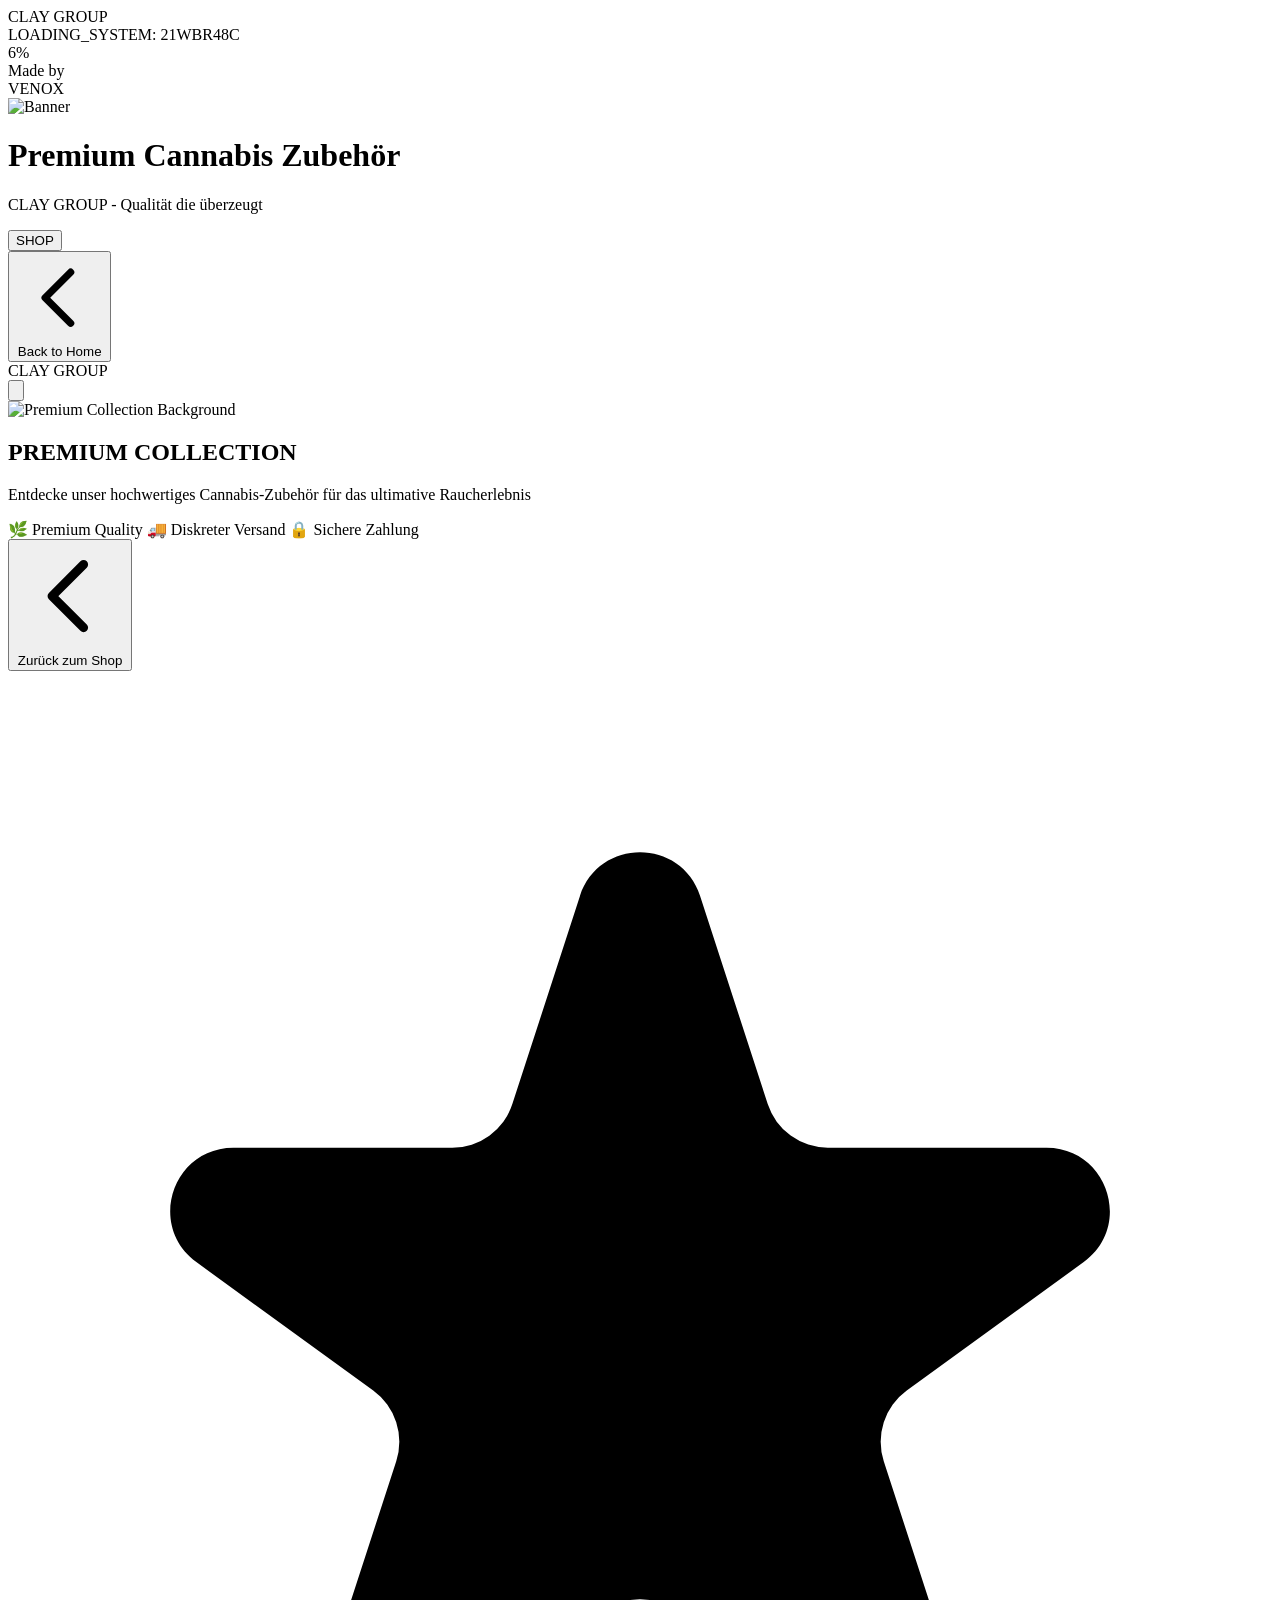
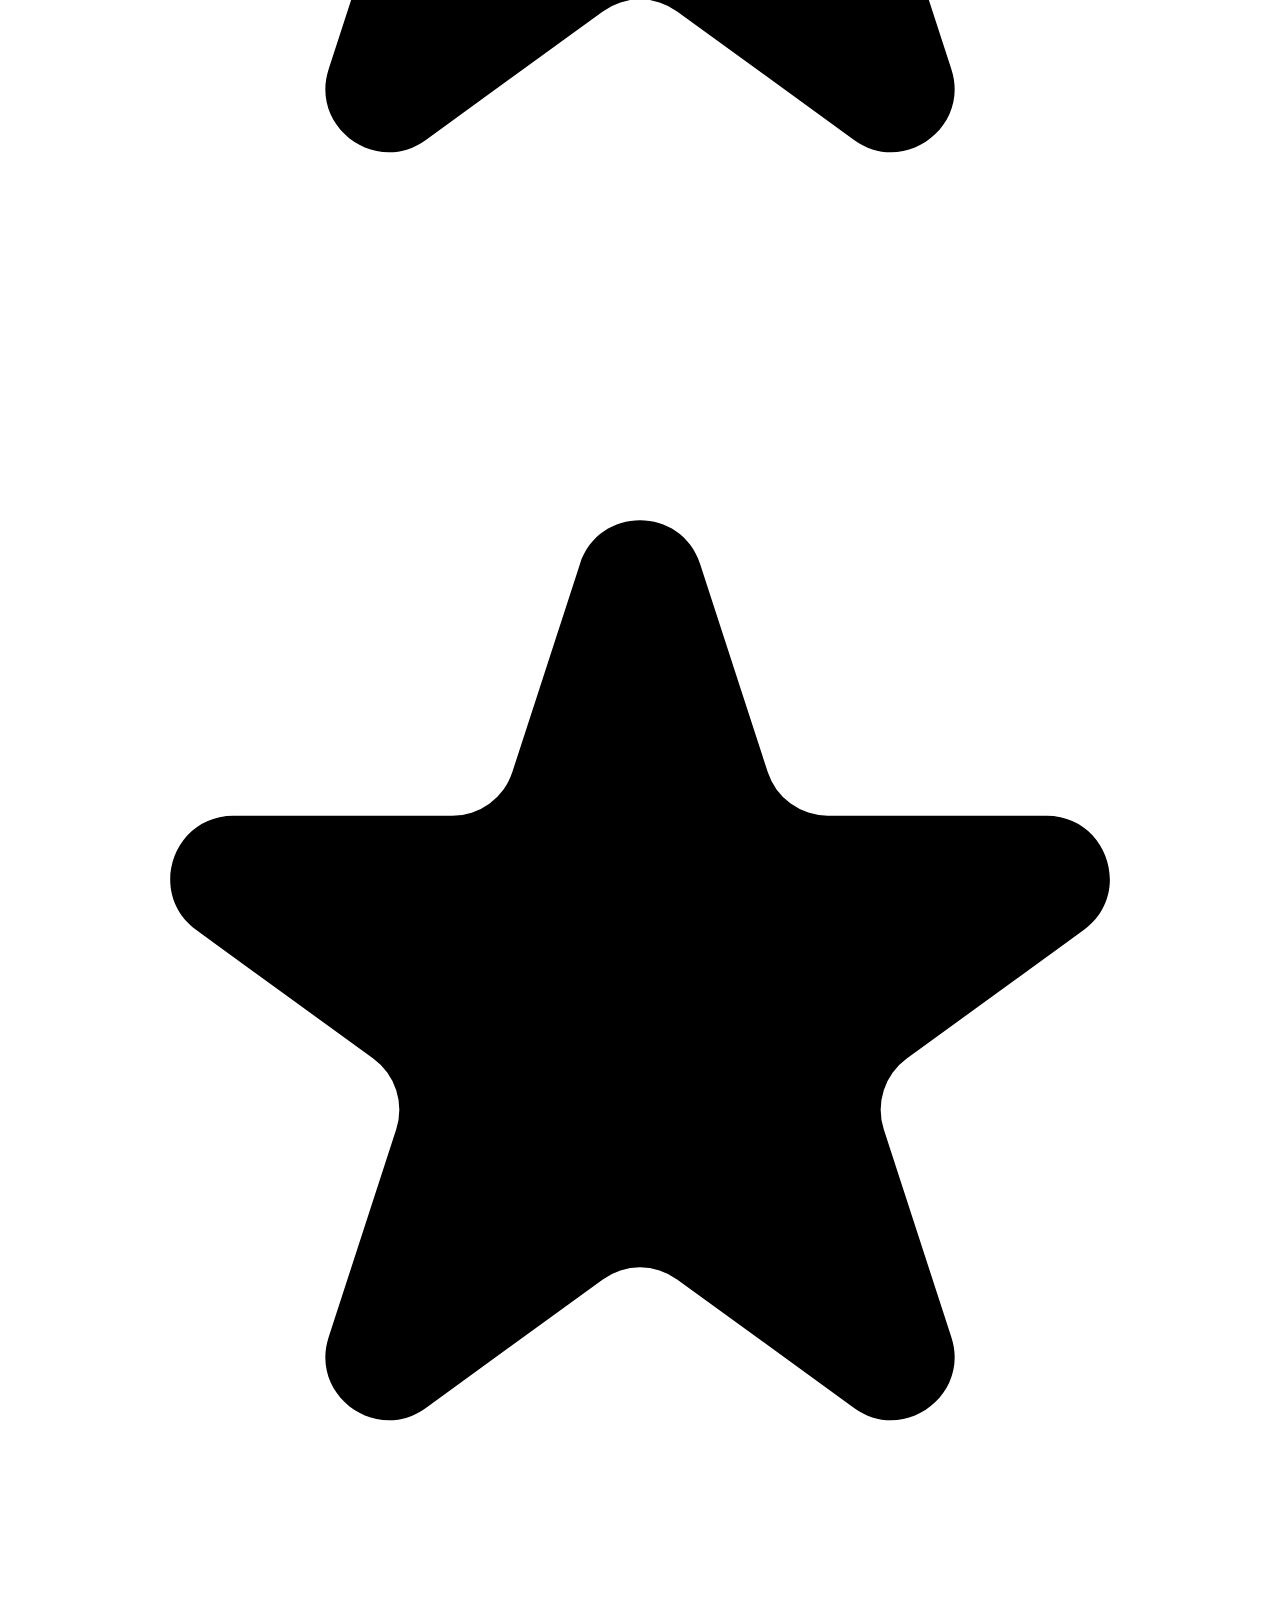
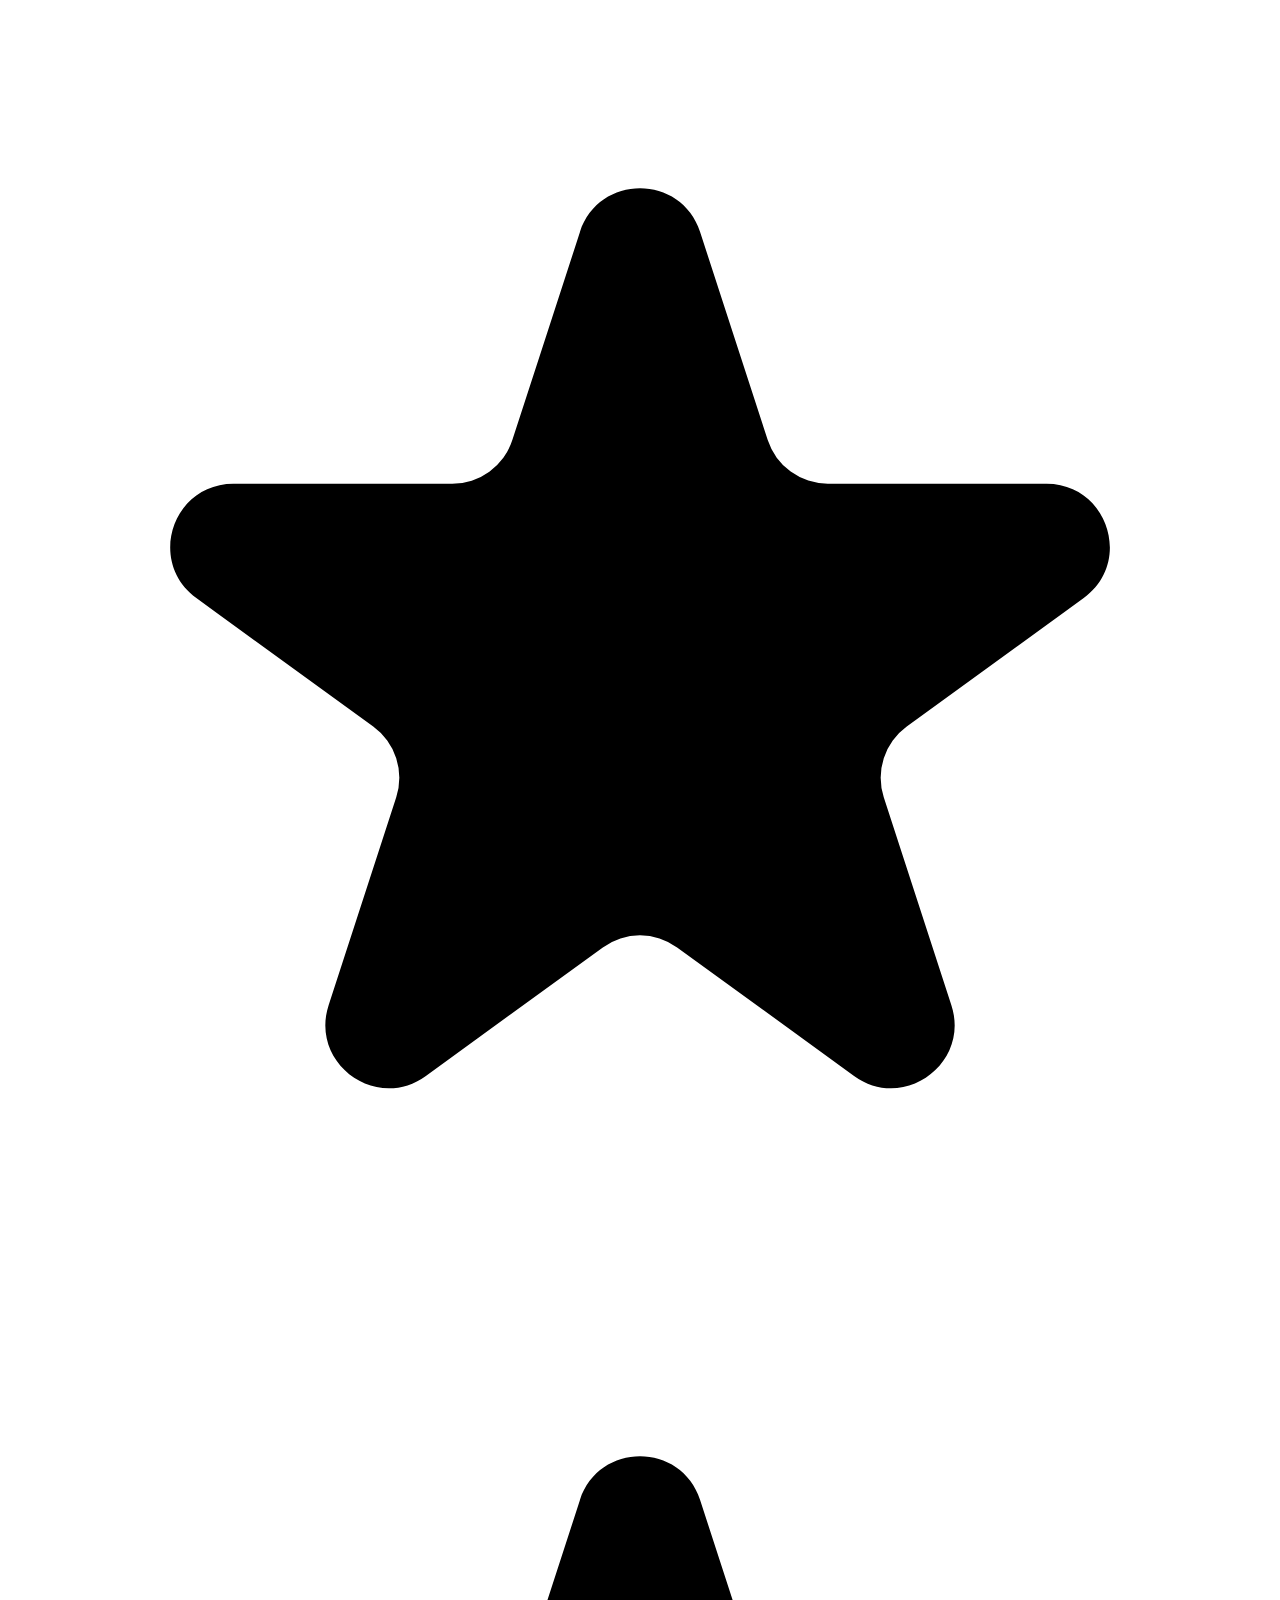
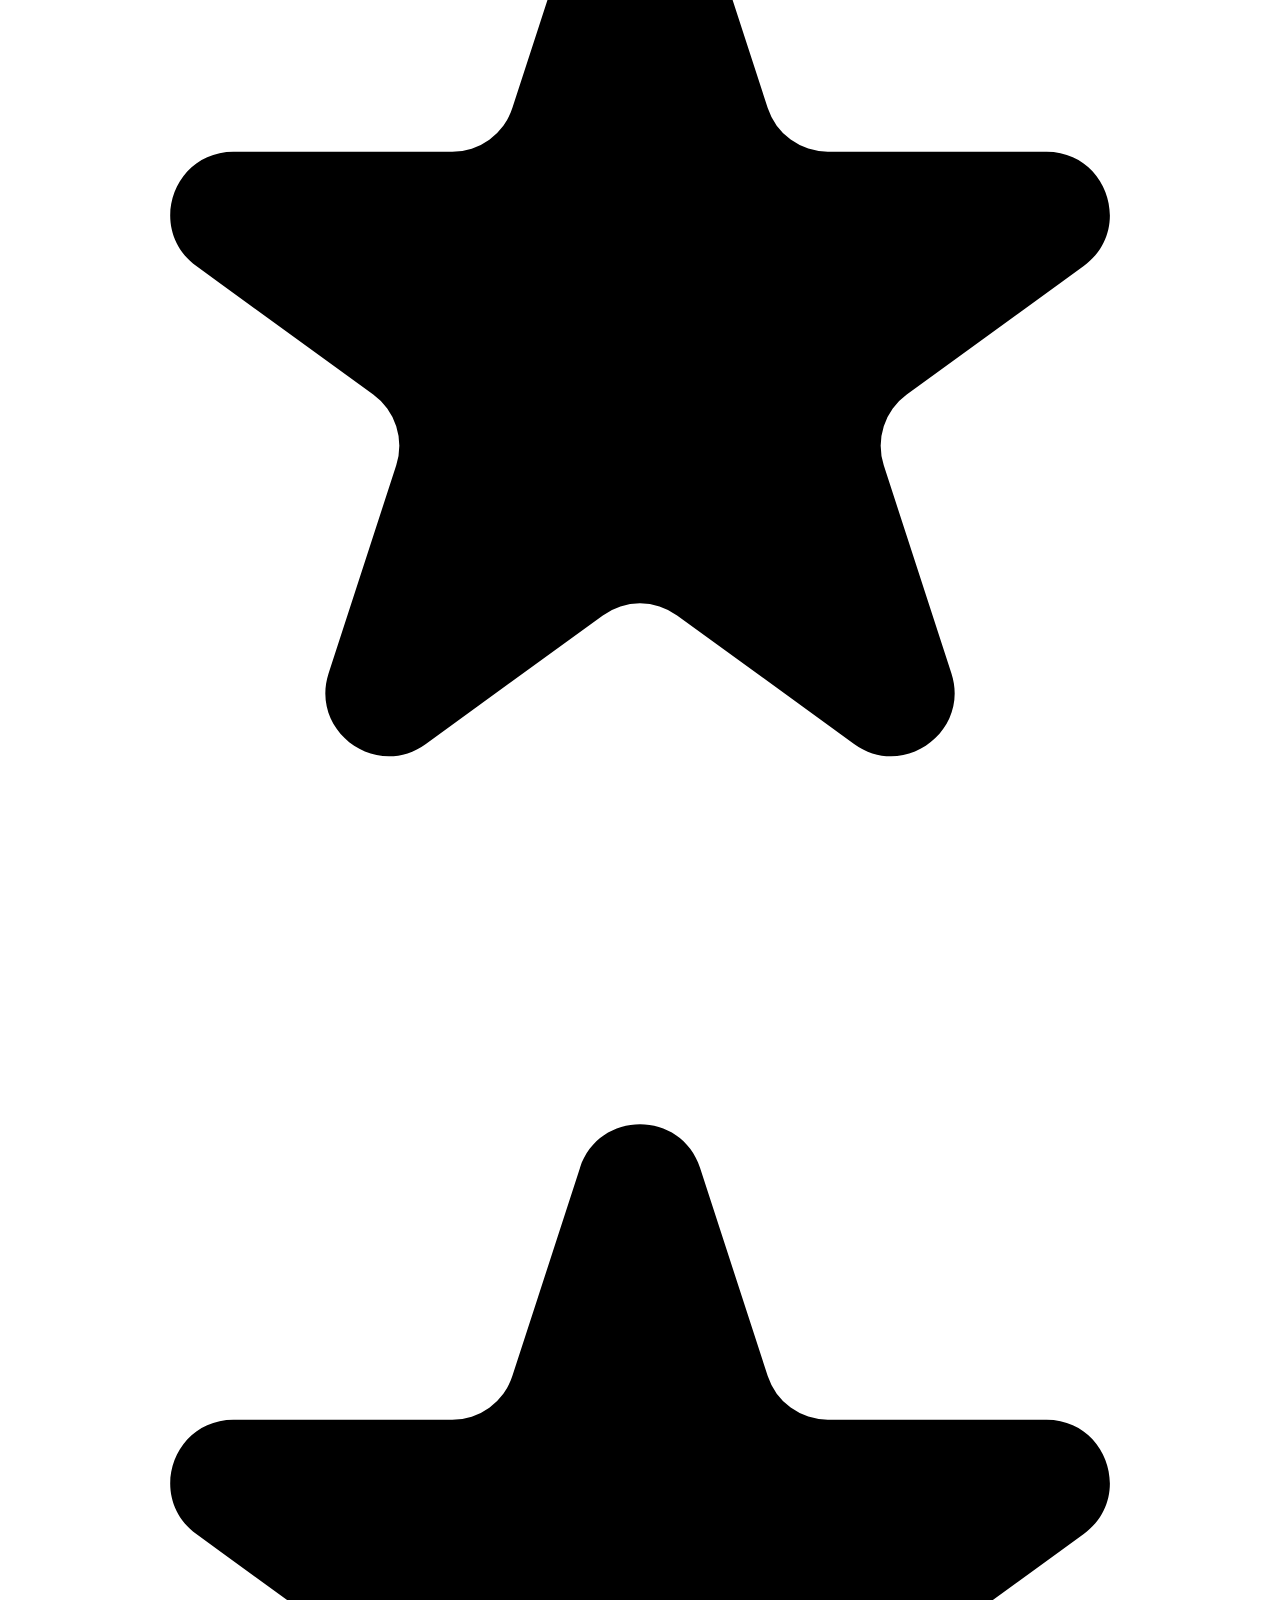
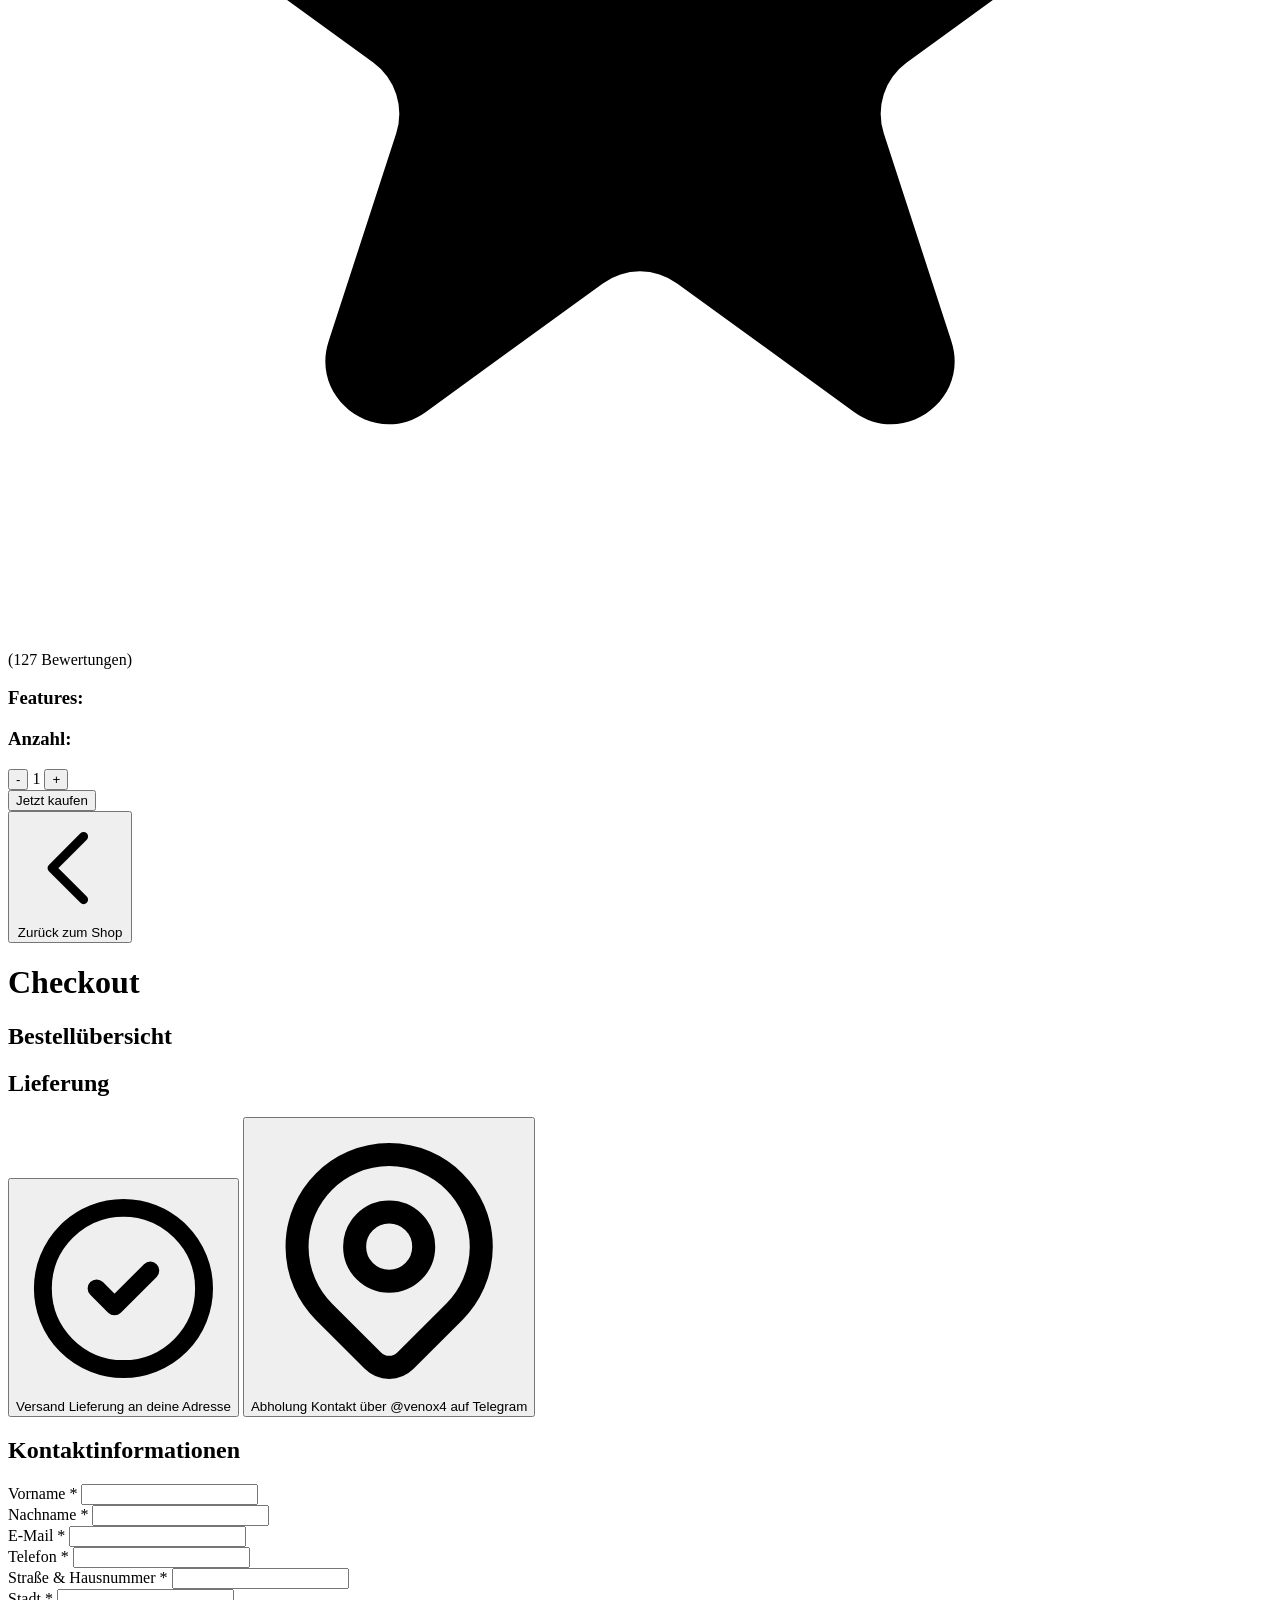
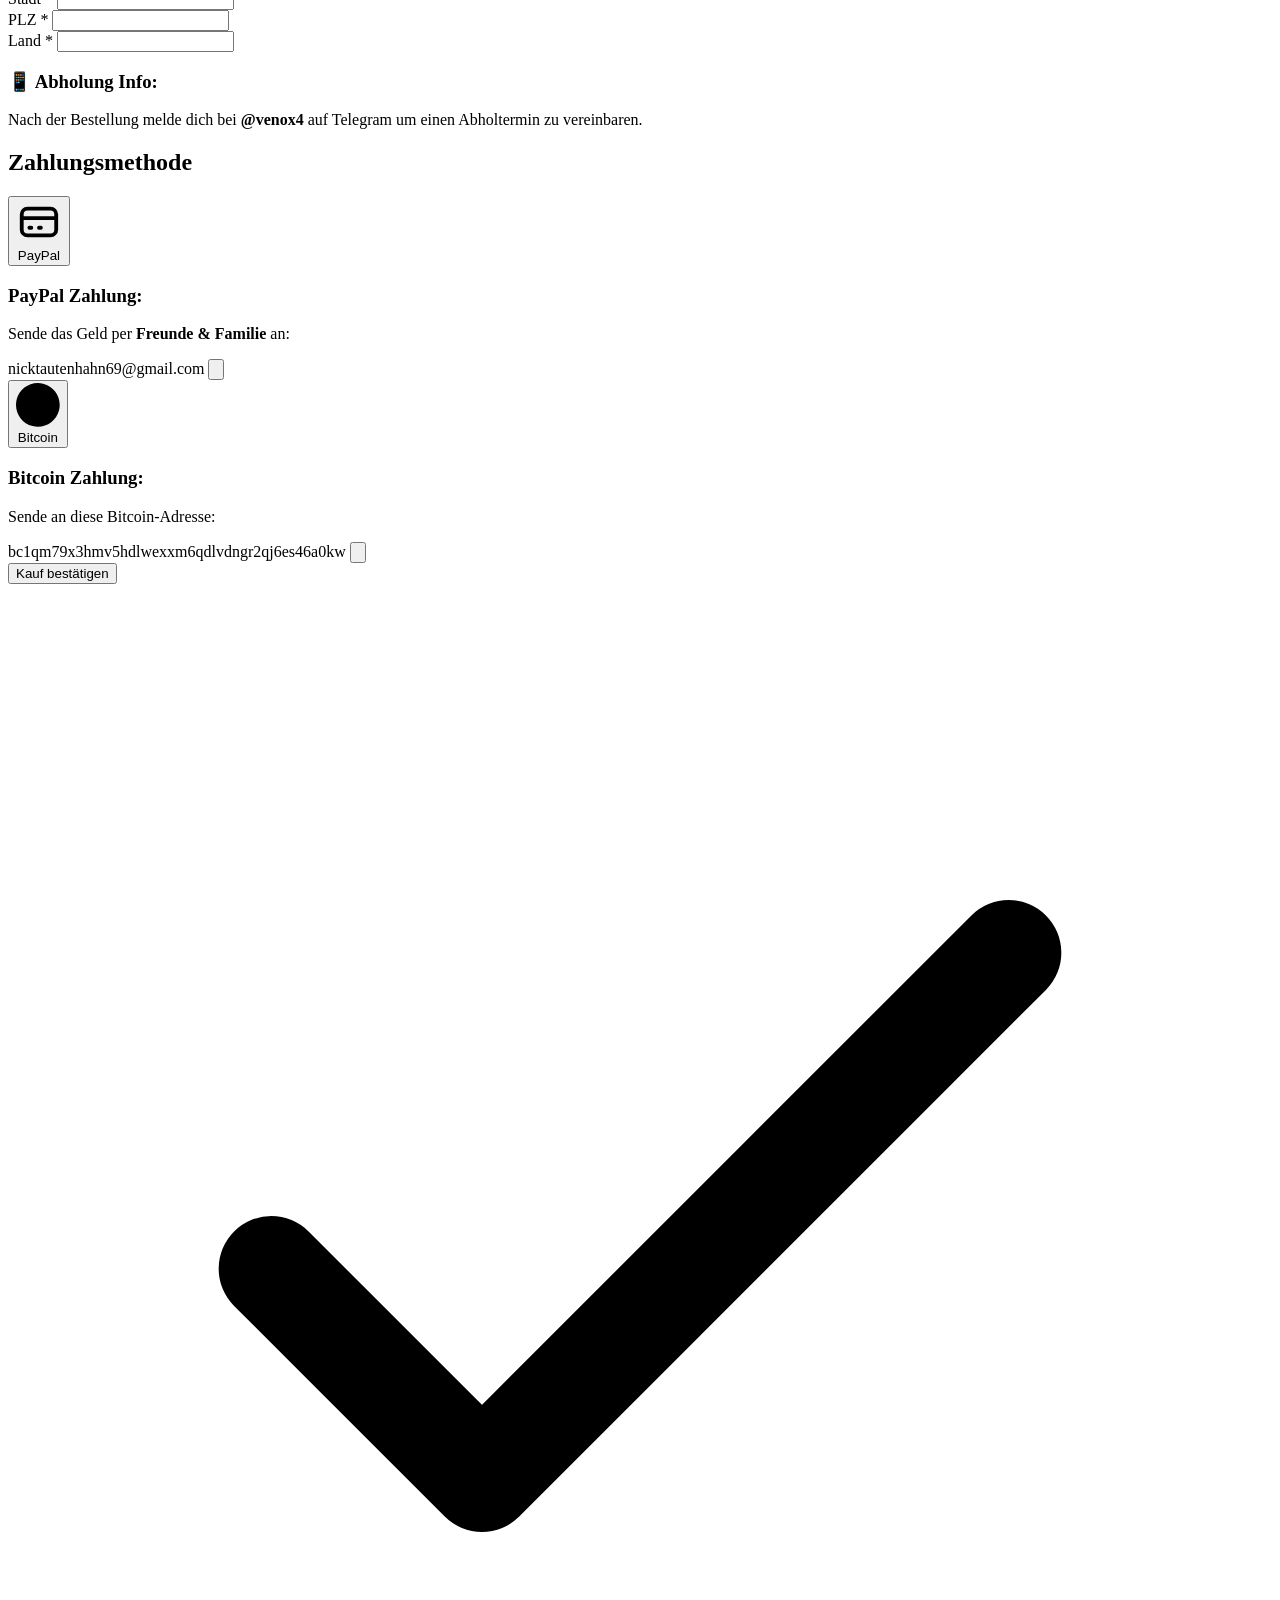
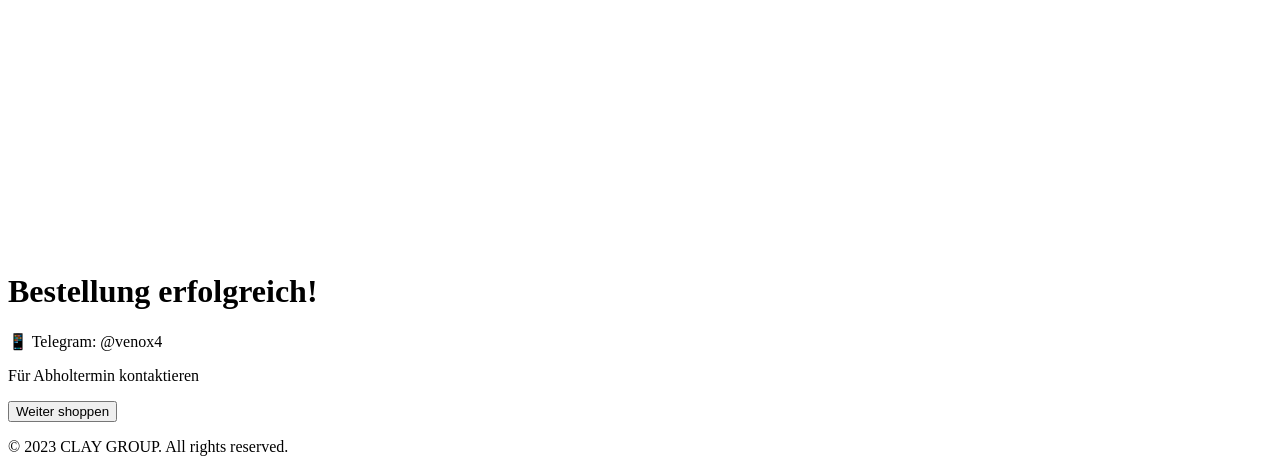
==== commit 7750aada: "index.html" ====
--- a/venoxshop/index.html
+++ b/venoxshop/index.html
@@ -124,7 +124,12 @@
 
             <!-- Hero Section -->
             <section class="relative py-20 px-4 overflow-hidden">
-                <div class="absolute inset-0 bg-gradient-to-r from-green-900/20 to-emerald-900/20"></div>
+                <div class="absolute inset-0">
+                    <img src="https://cdn.pixabay.com/photo/2015/10/15/21/05/texture-990067_1280.jpg" 
+                         alt="Premium Collection Background" 
+                         class="w-full h-full object-cover">
+                    <div class="absolute inset-0 bg-gradient-to-r from-green-900/20 to-emerald-900/20"></div>
+                </div>
                 <div class="relative container mx-auto text-center">
                     <h1 class="text-5xl md:text-7xl font-bold mb-6 bg-gradient-to-r from-green-400 via-emerald-300 to-green-500 bg-clip-text text-transparent">
                         PREMIUM COLLECTION
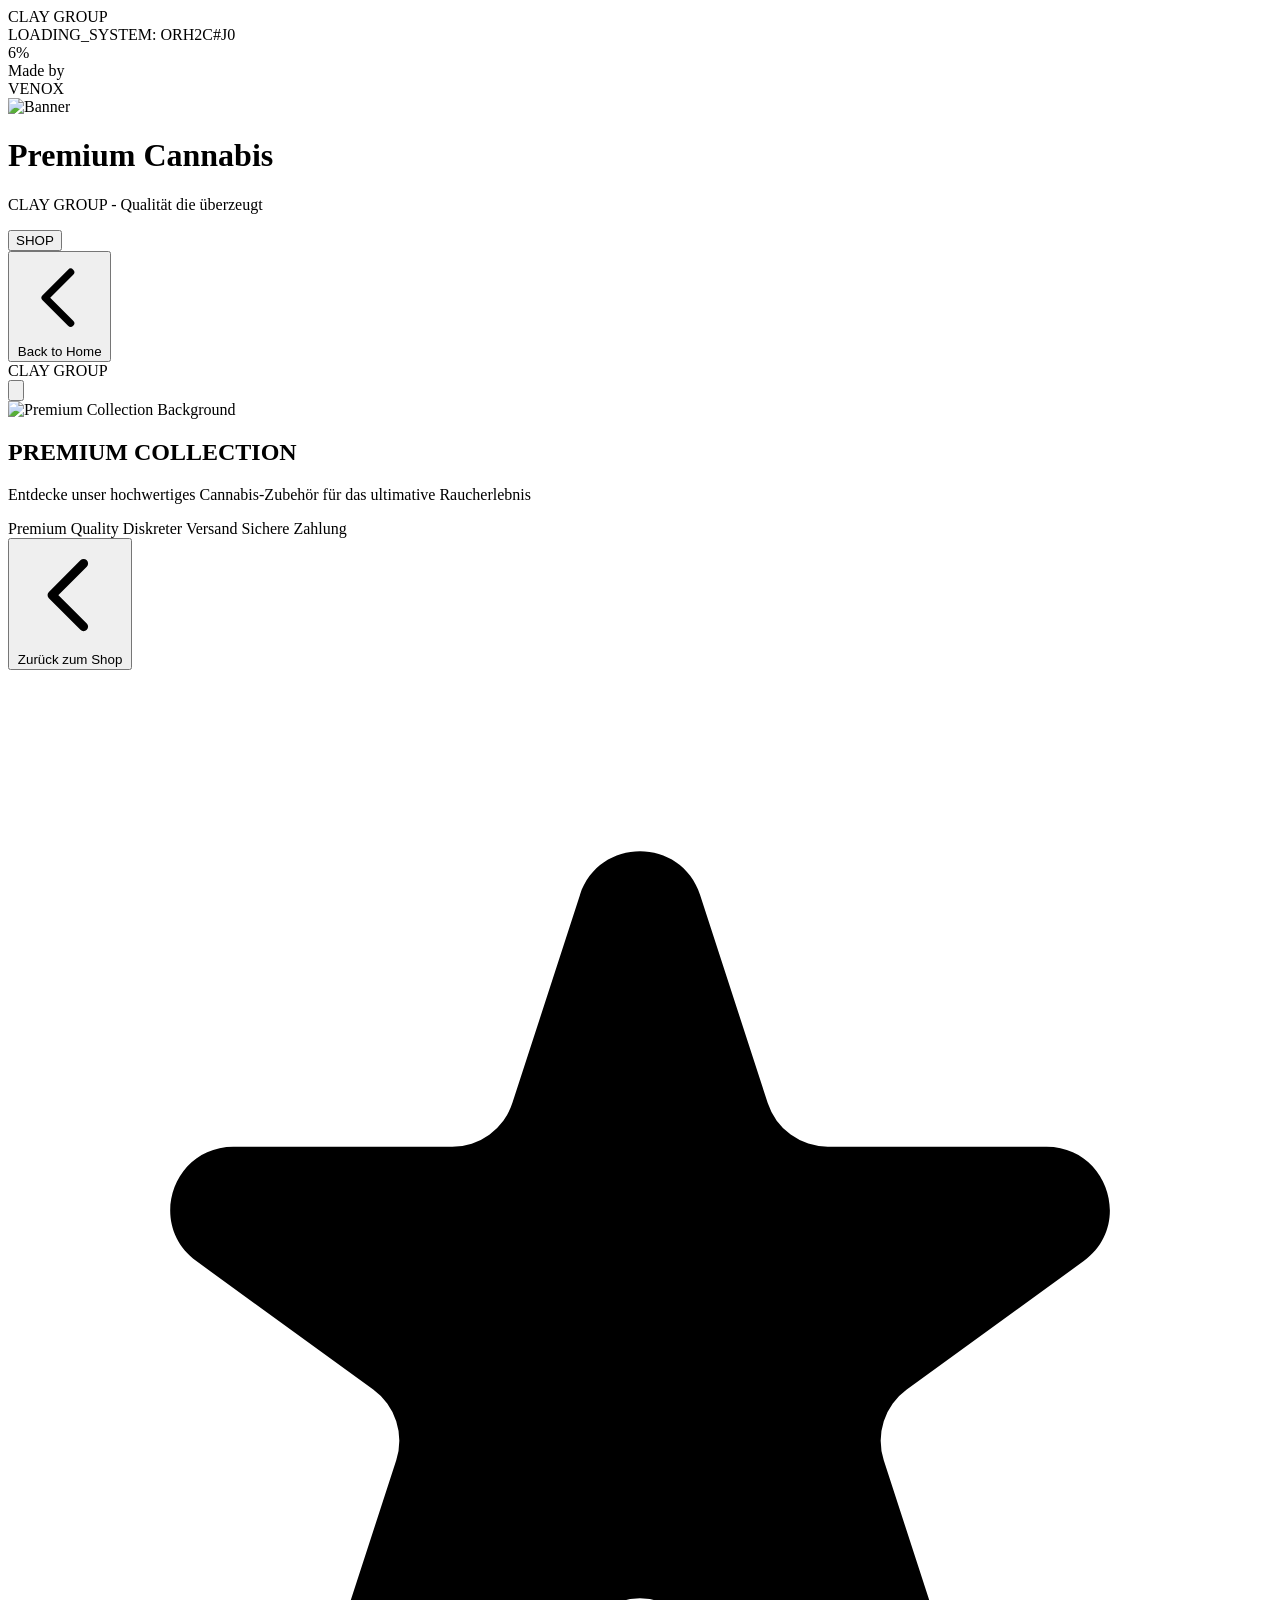
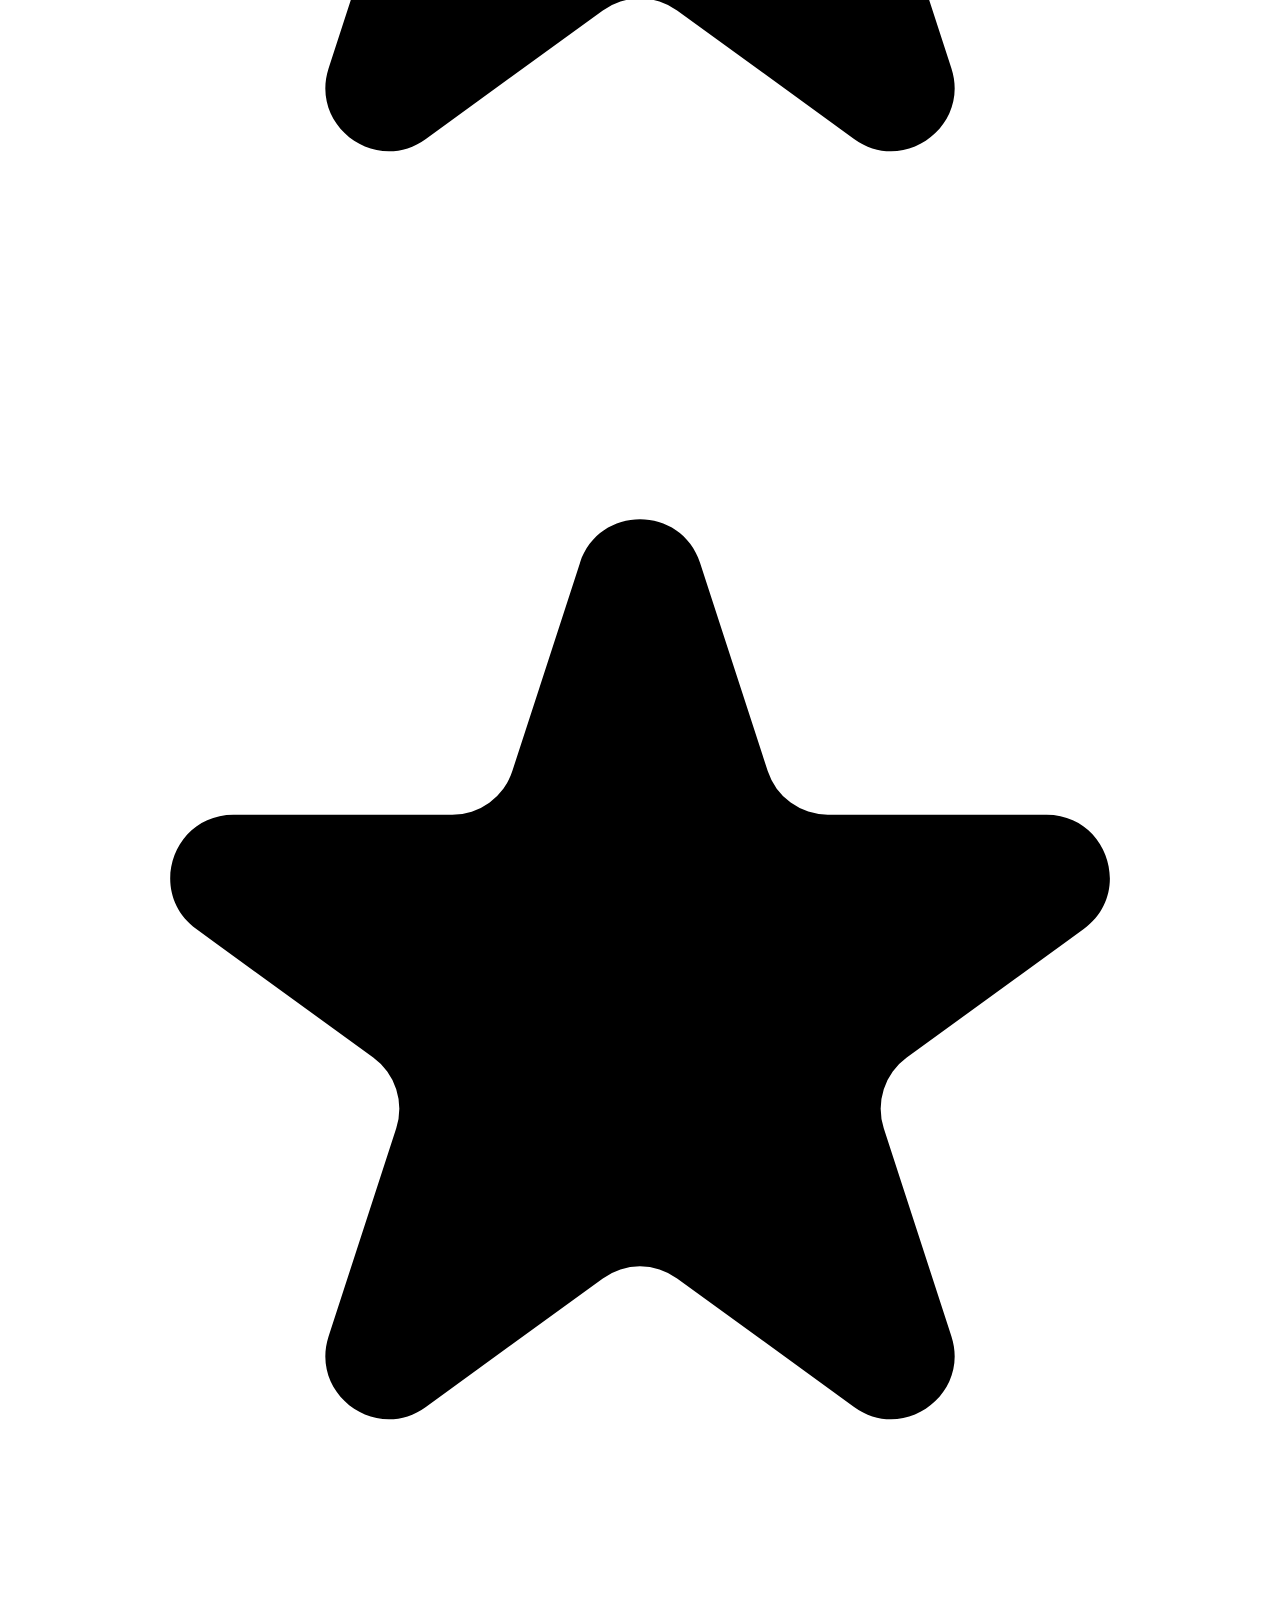
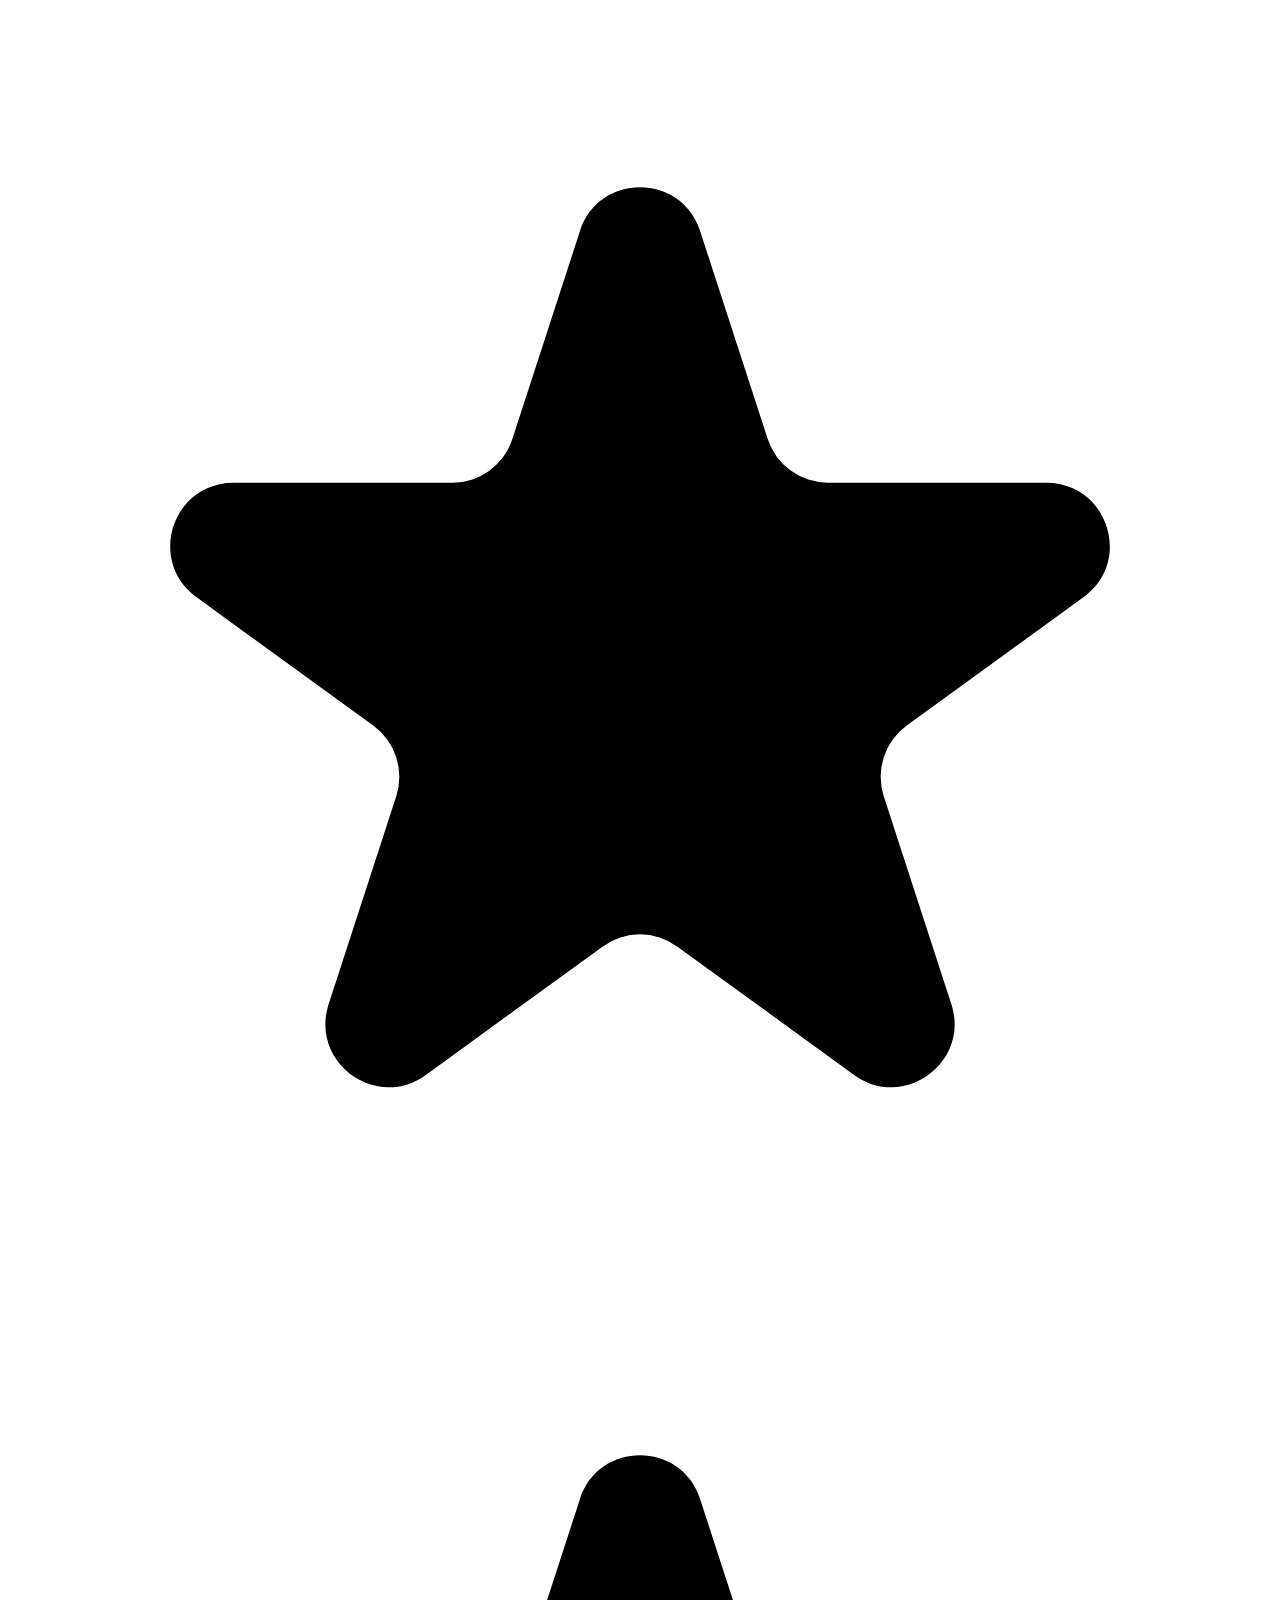
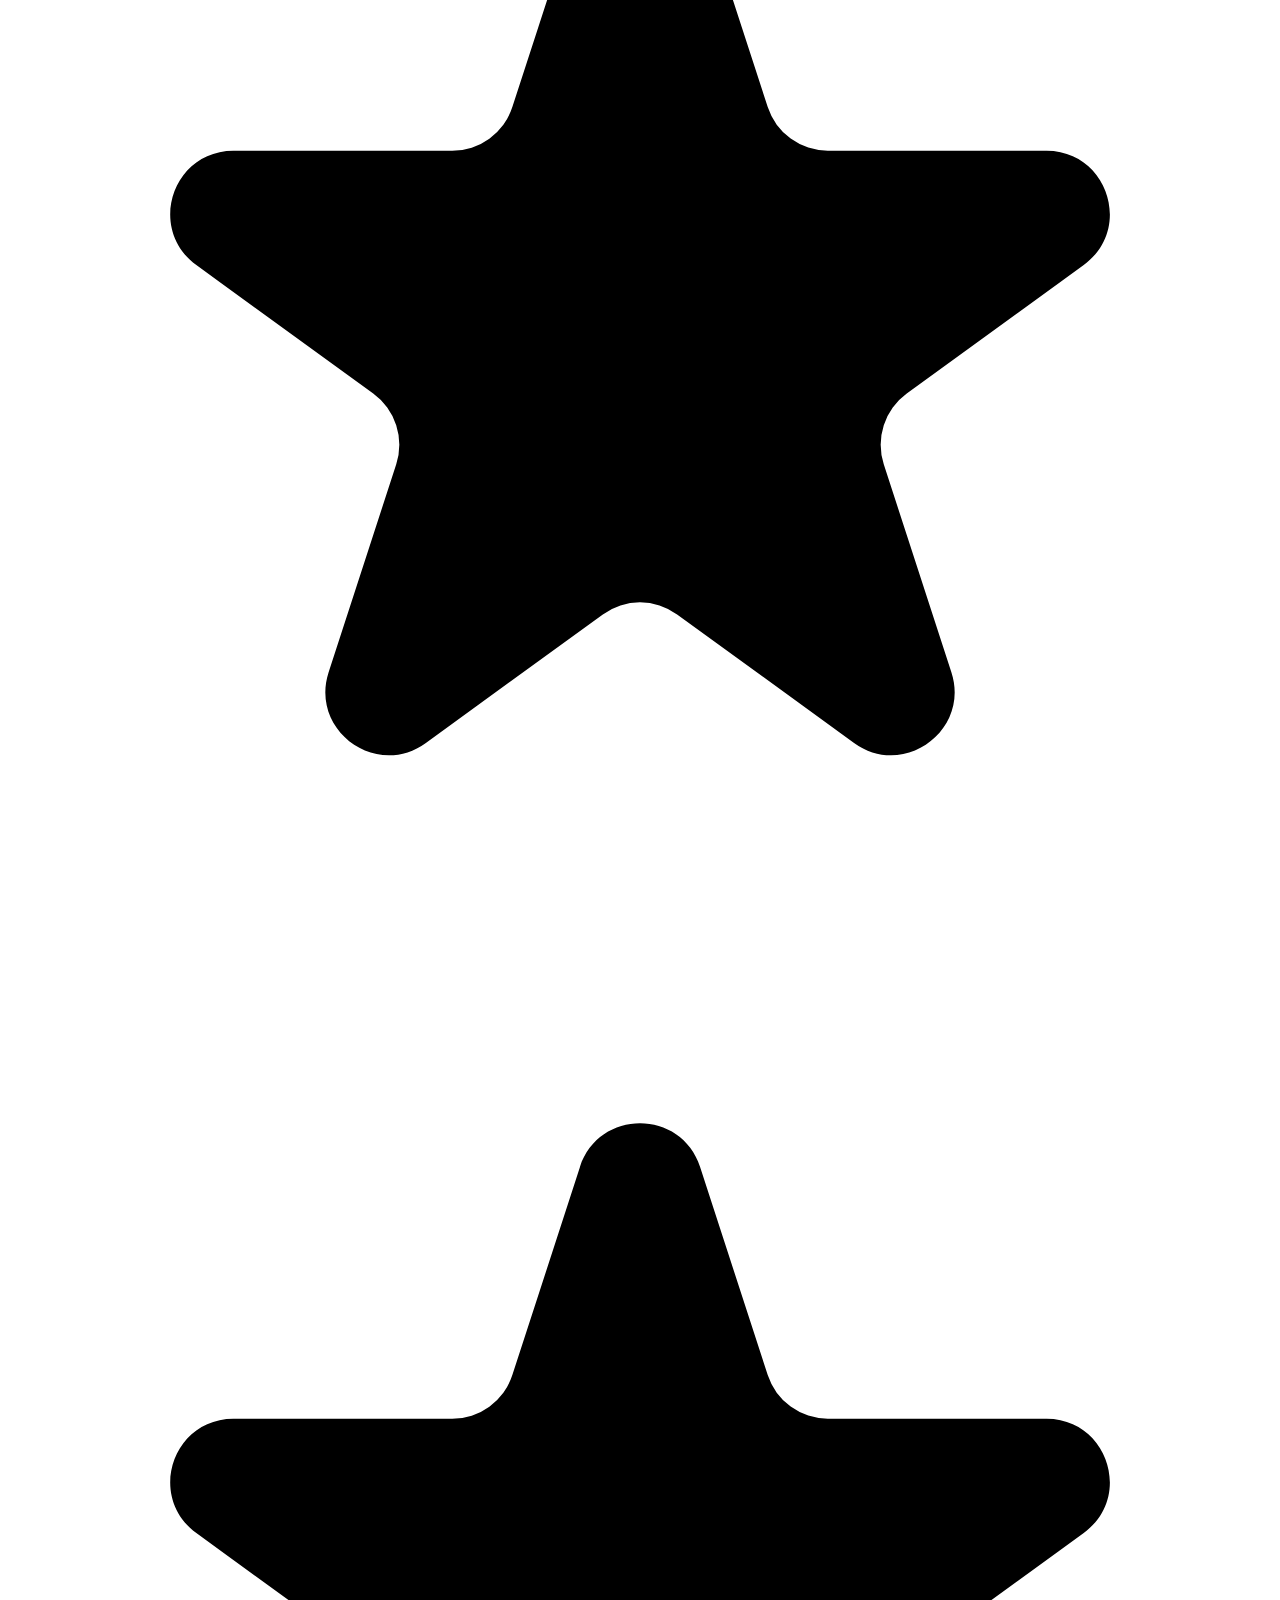
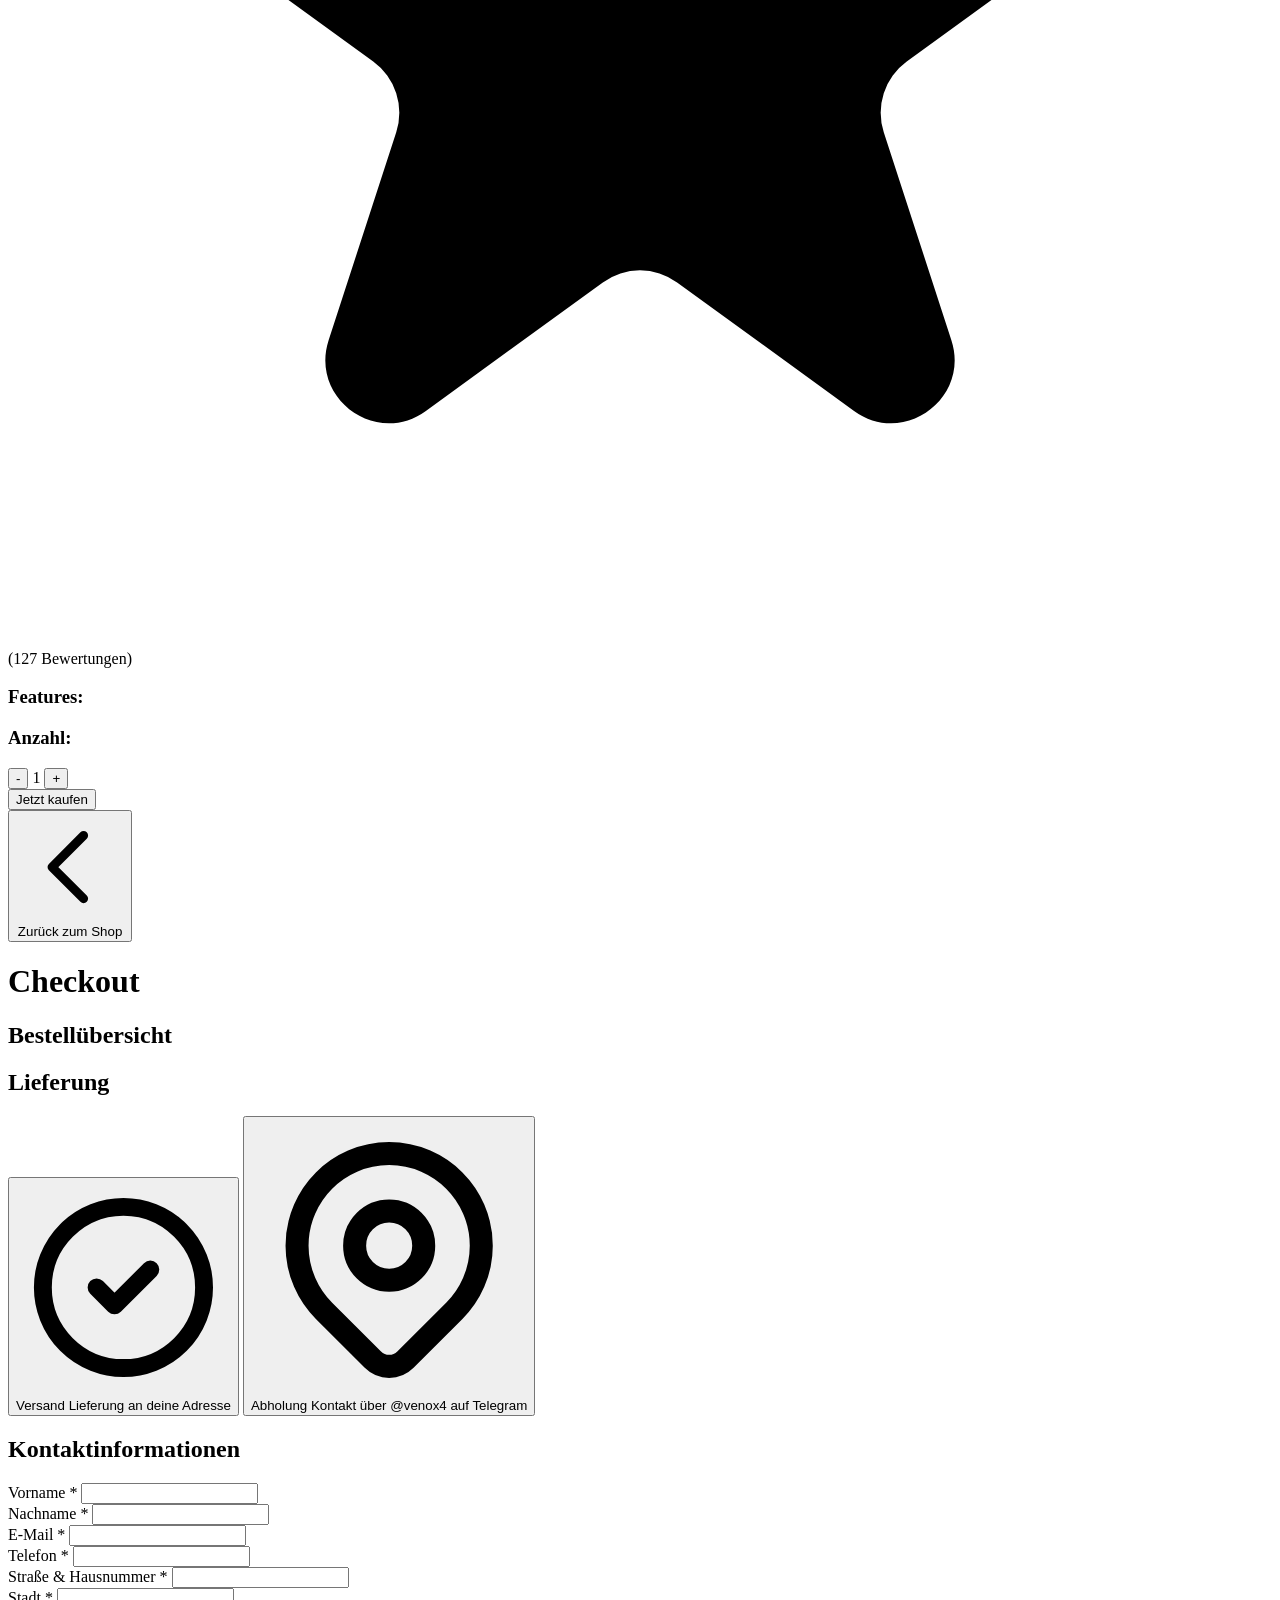
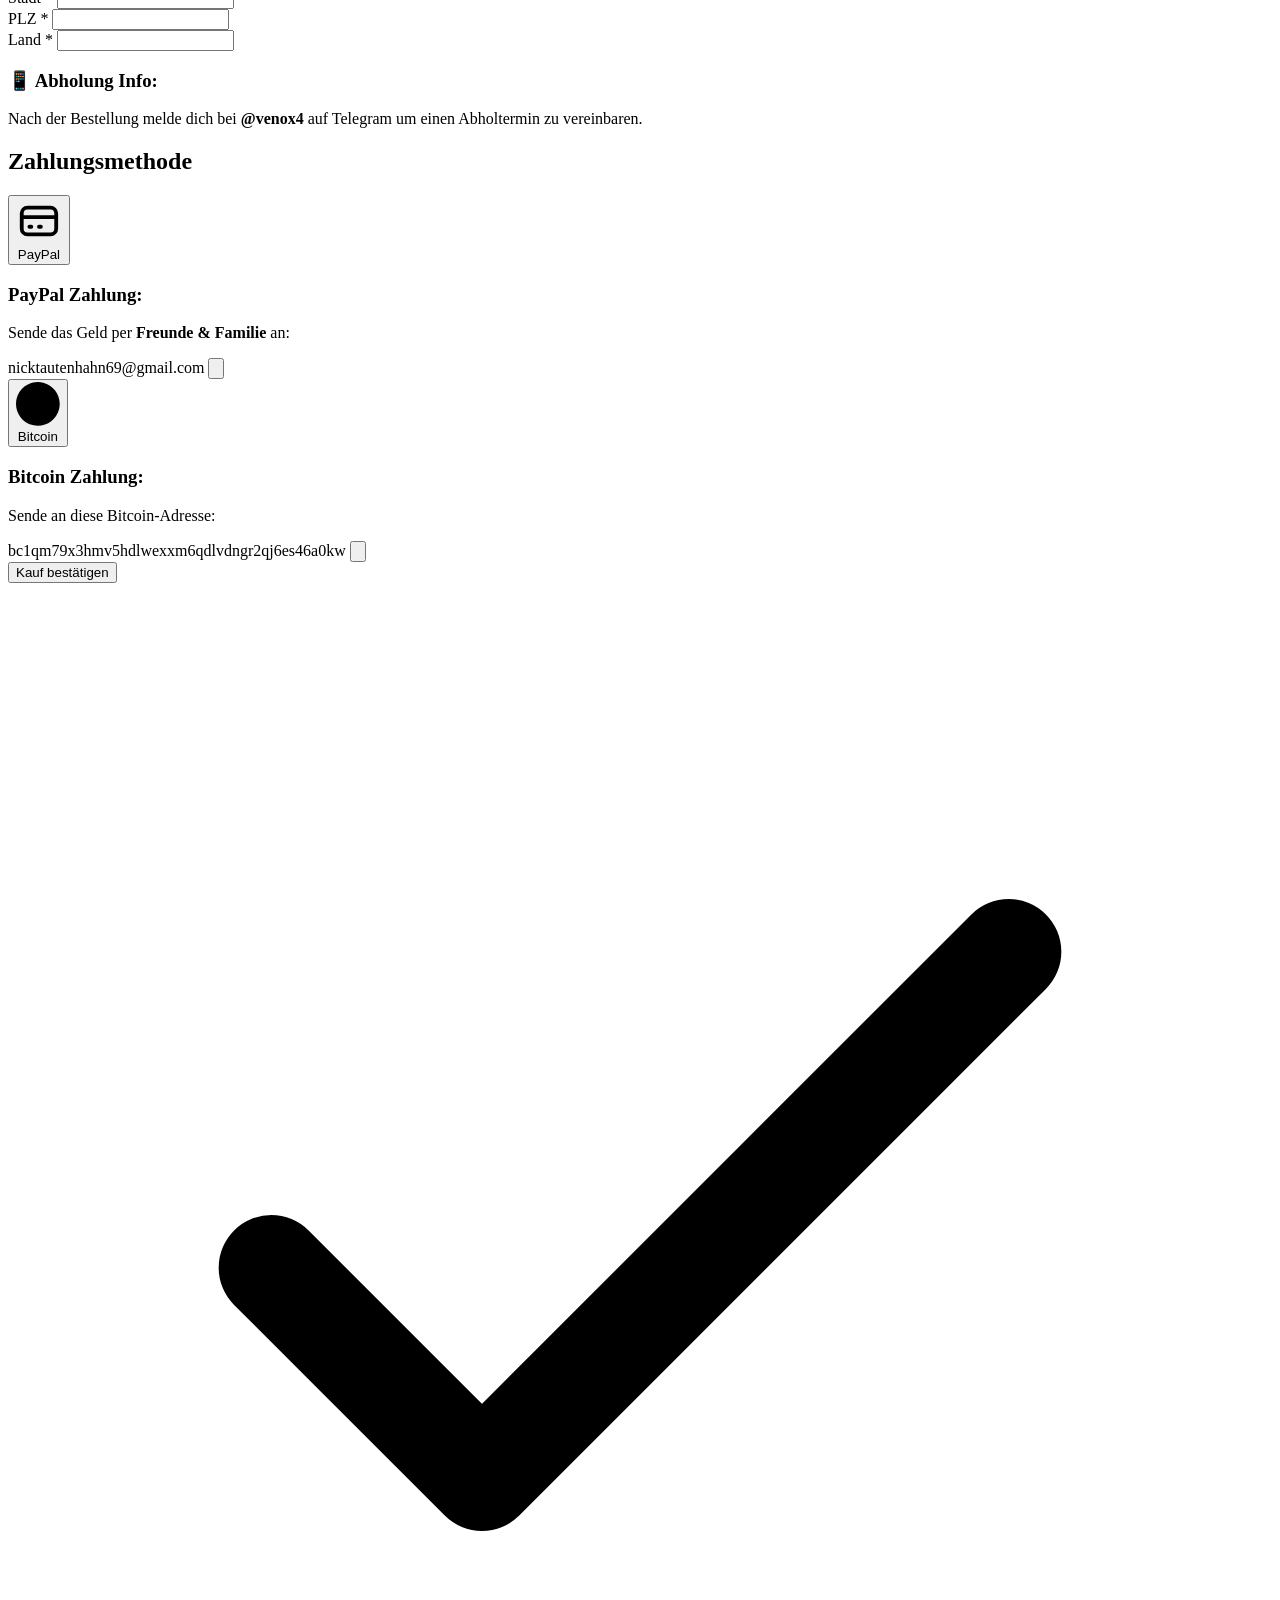
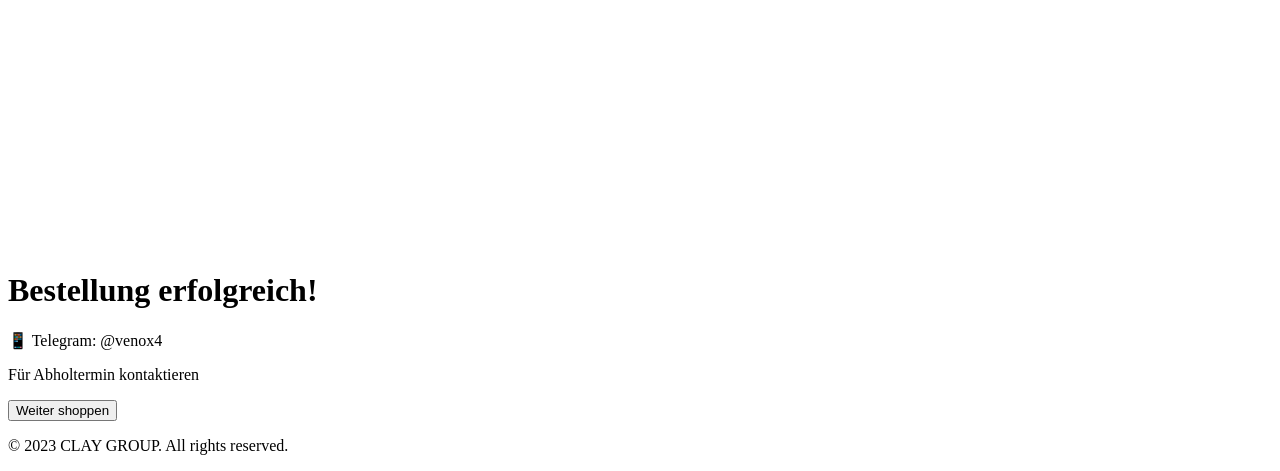
==== commit 1f0c3c4e: "index.html" ====
--- a/venoxshop/index.html
+++ b/venoxshop/index.html
@@ -86,7 +86,7 @@
                 </div>
                 <div class="absolute inset-0 bg-black bg-opacity-60 flex flex-col items-center justify-center">
                     <h1 class="text-4xl font-bold tracking-tighter sm:text-5xl md:text-6xl text-gray-100 text-center mb-4">
-                        Premium Cannabis Zubehör
+                        Premium Cannabis
                     </h1>
                     <p class="text-xl text-gray-300 text-center mb-8">CLAY GROUP - Qualität die überzeugt</p>
                     <button onclick="showShop()" class="px-8 py-3 border-2 border-green-500 text-green-400 hover:bg-green-500 hover:text-white bg-transparent rounded-lg font-semibold transition-all duration-300">
@@ -136,9 +136,9 @@
                     </h1>
                     <p class="text-xl text-gray-300 mb-8 max-w-2xl mx-auto">Entdecke unser hochwertiges Cannabis-Zubehör für das ultimative Raucherlebnis</p>
                     <div class="flex justify-center space-x-8 text-sm text-gray-400">
-                        <span>🌿 Premium Quality</span>
-                        <span>🚚 Diskreter Versand</span>
-                        <span>🔒 Sichere Zahlung</span>
+                        <span> Premium Quality</span>
+                        <span> Diskreter Versand</span>
+                        <span> Sichere Zahlung</span>
                     </div>
                 </div>
             </section>
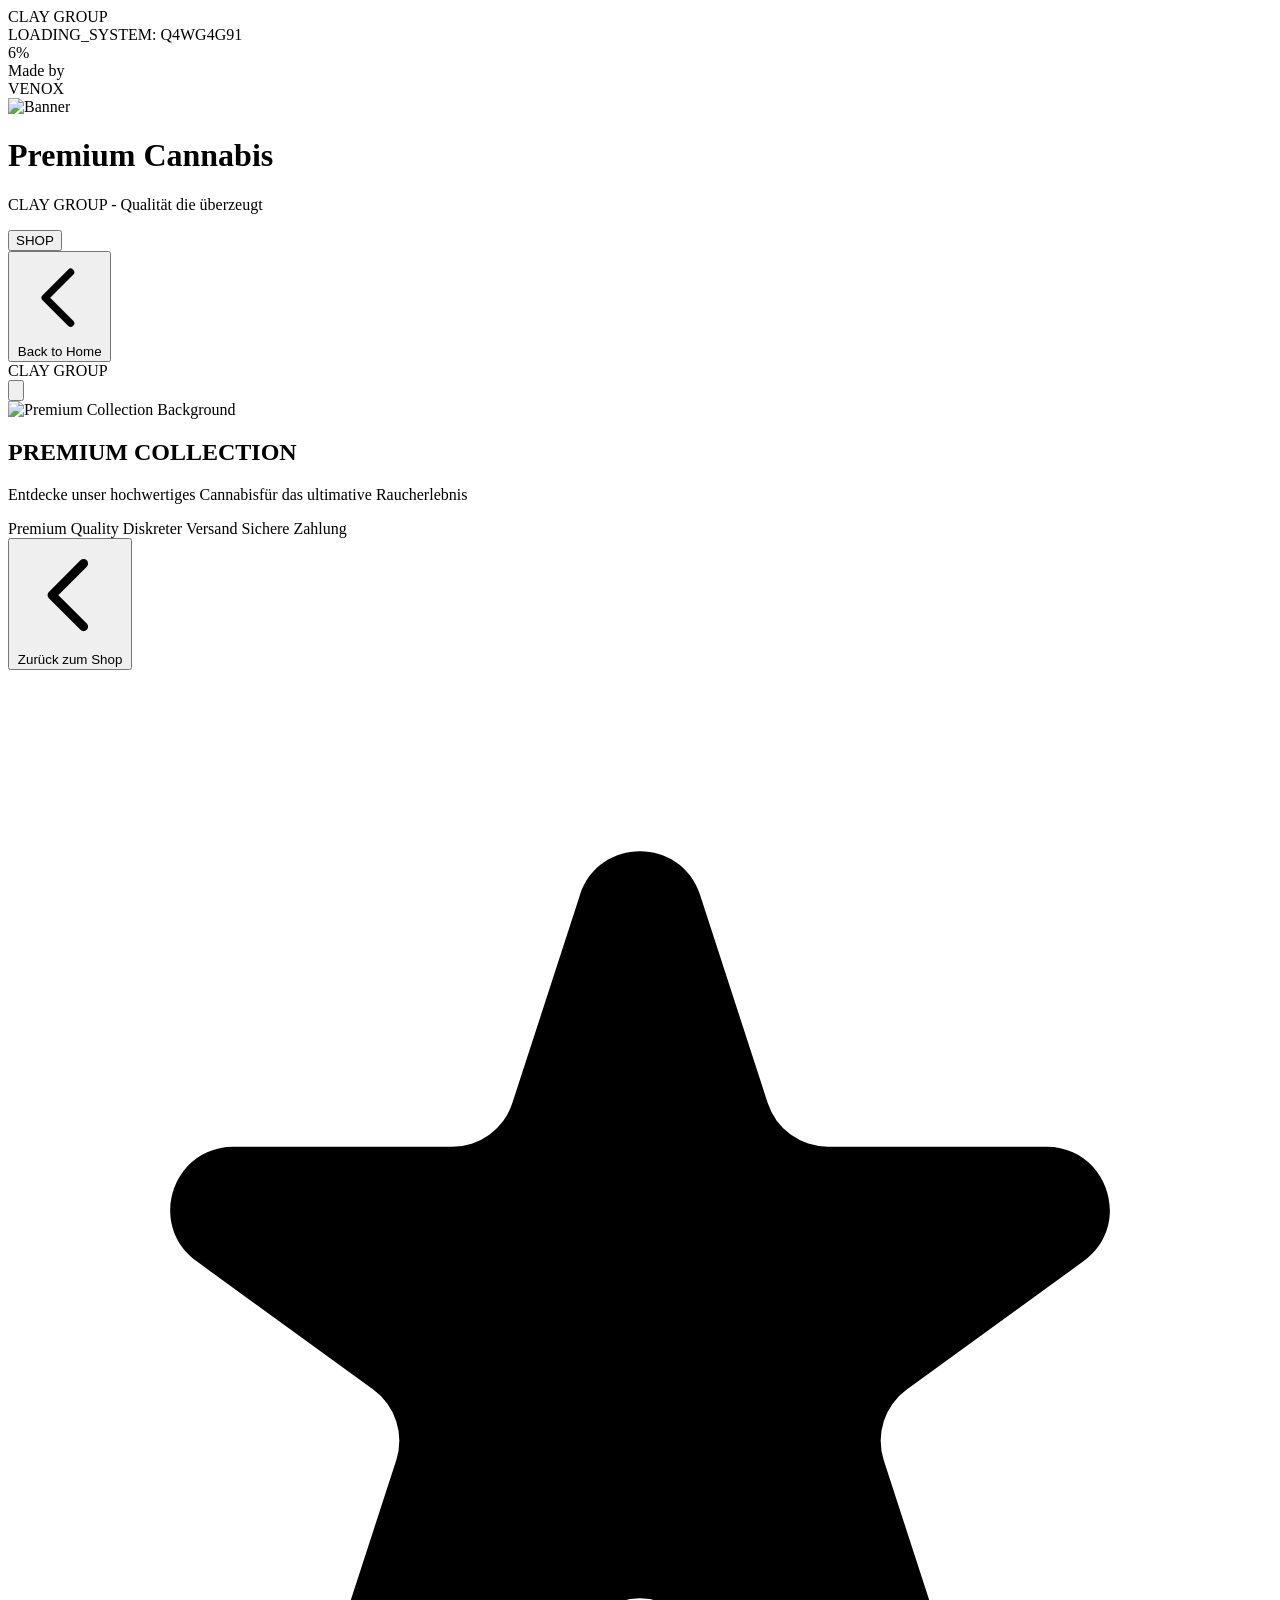
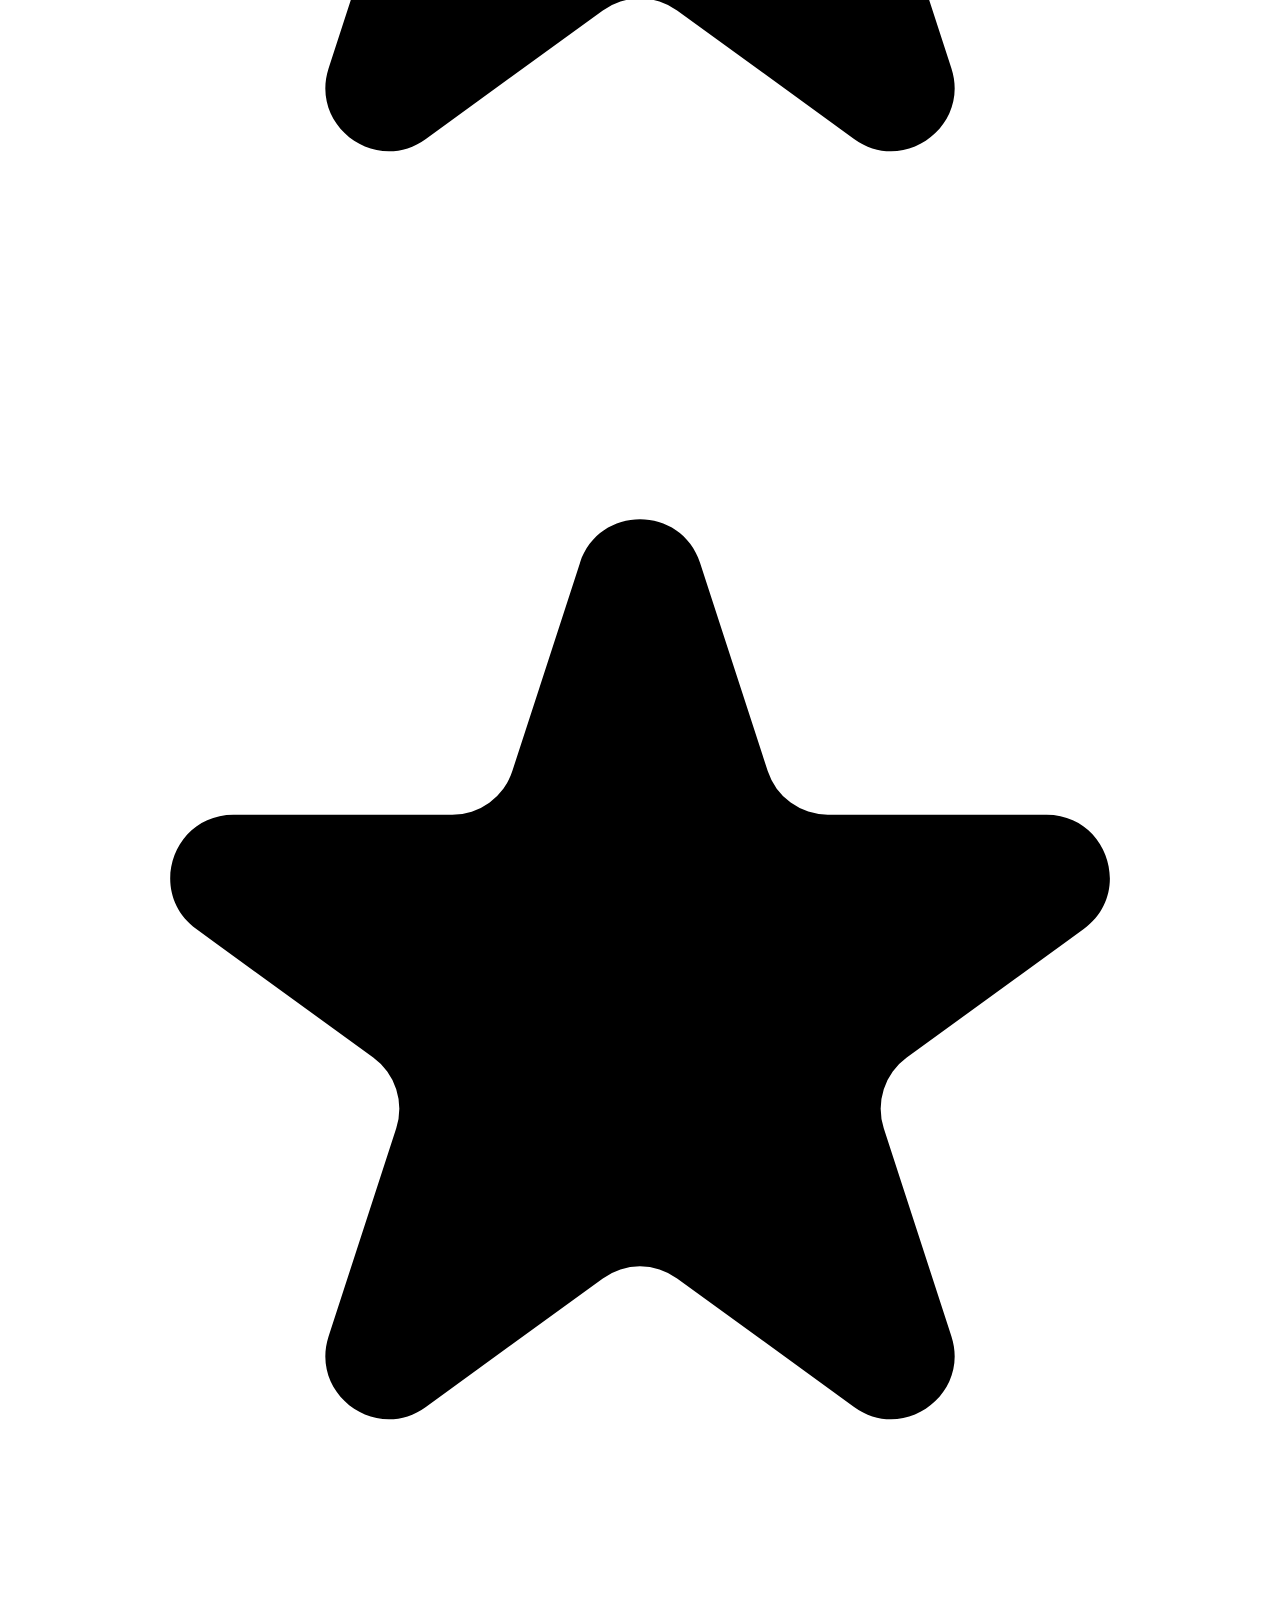
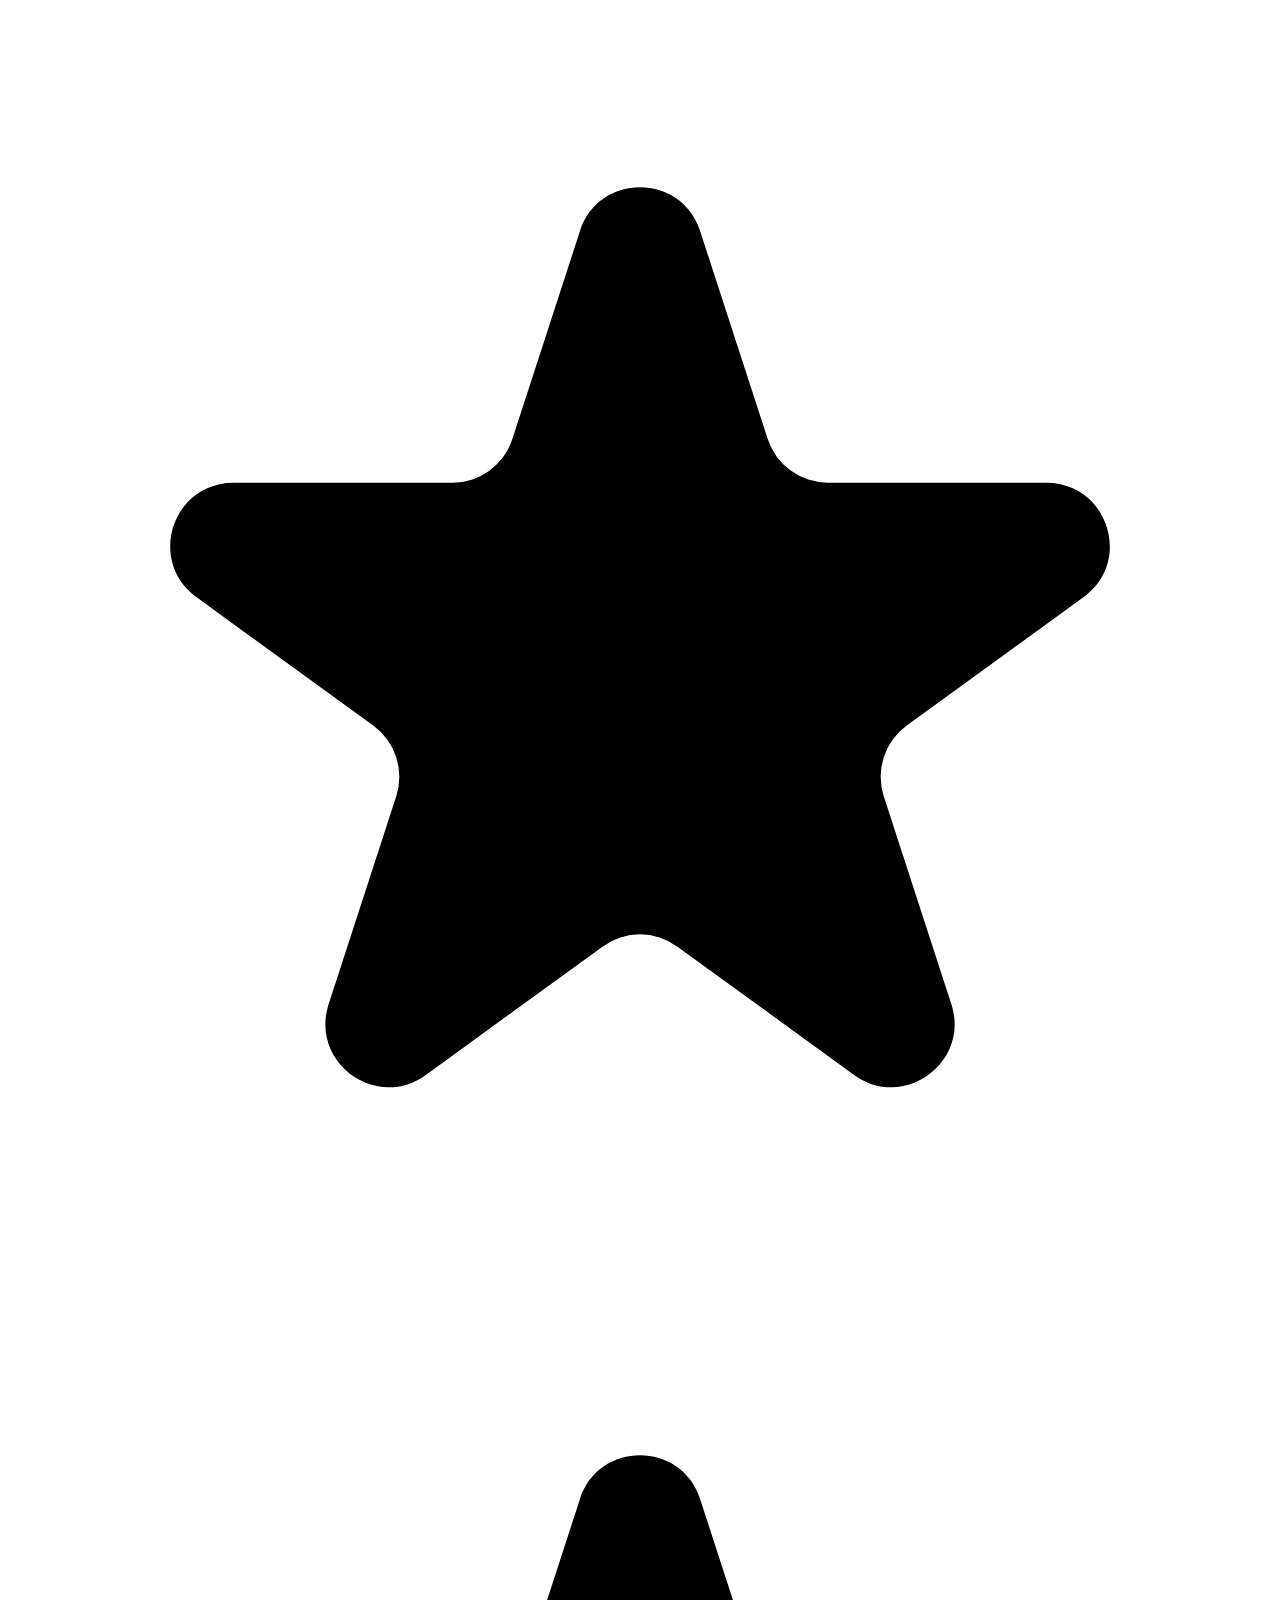
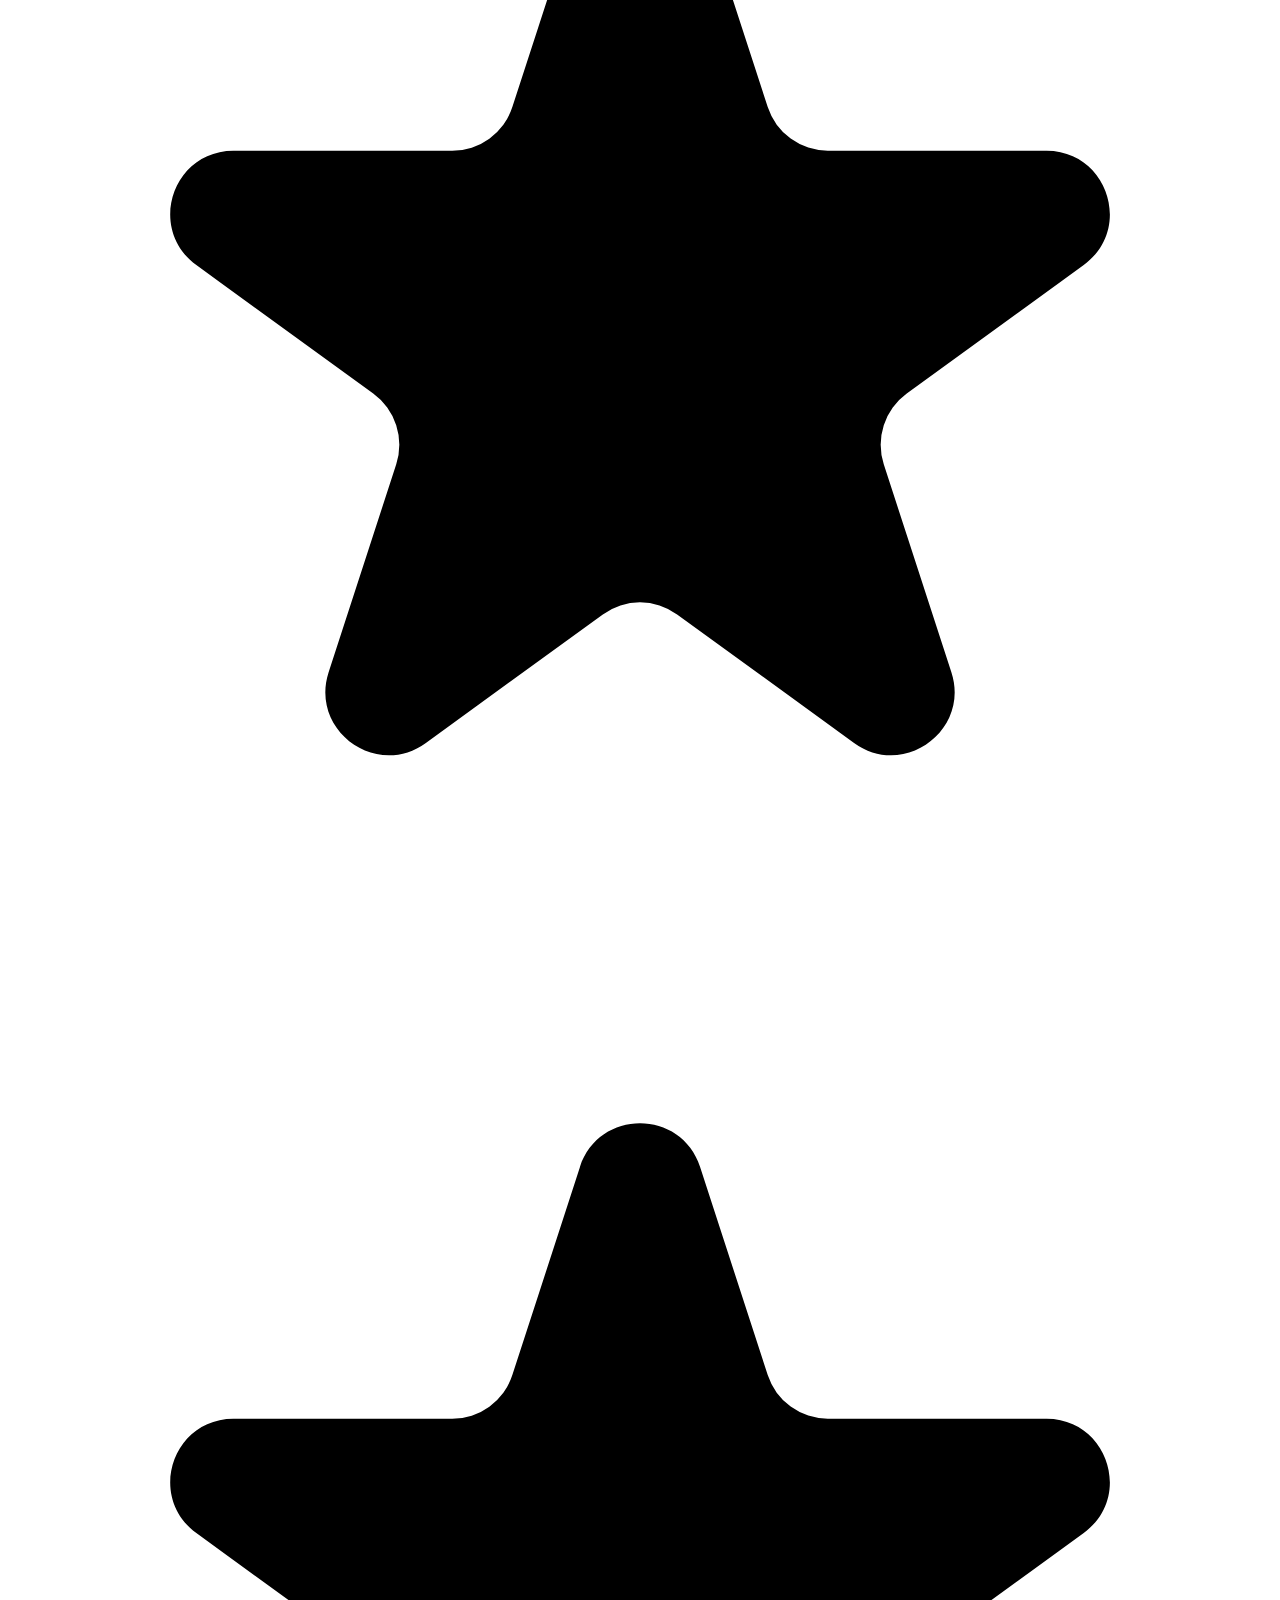
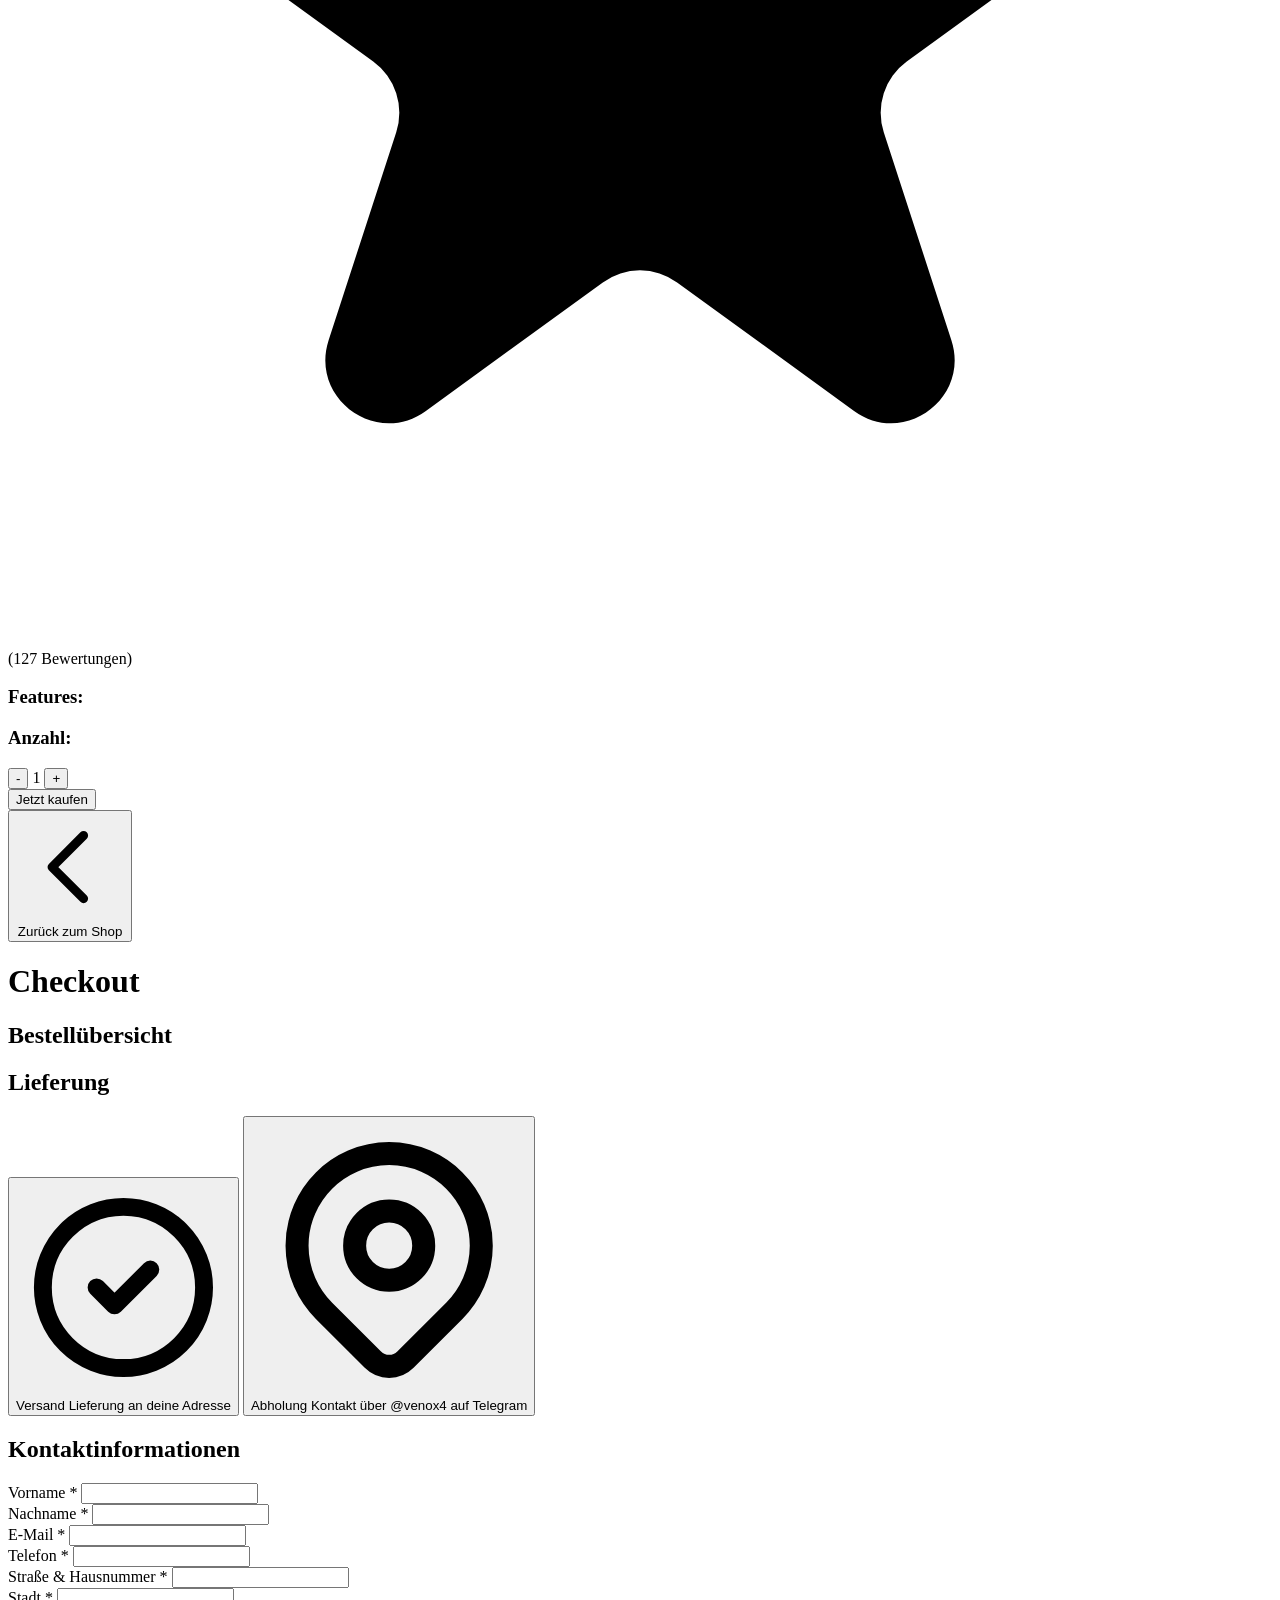
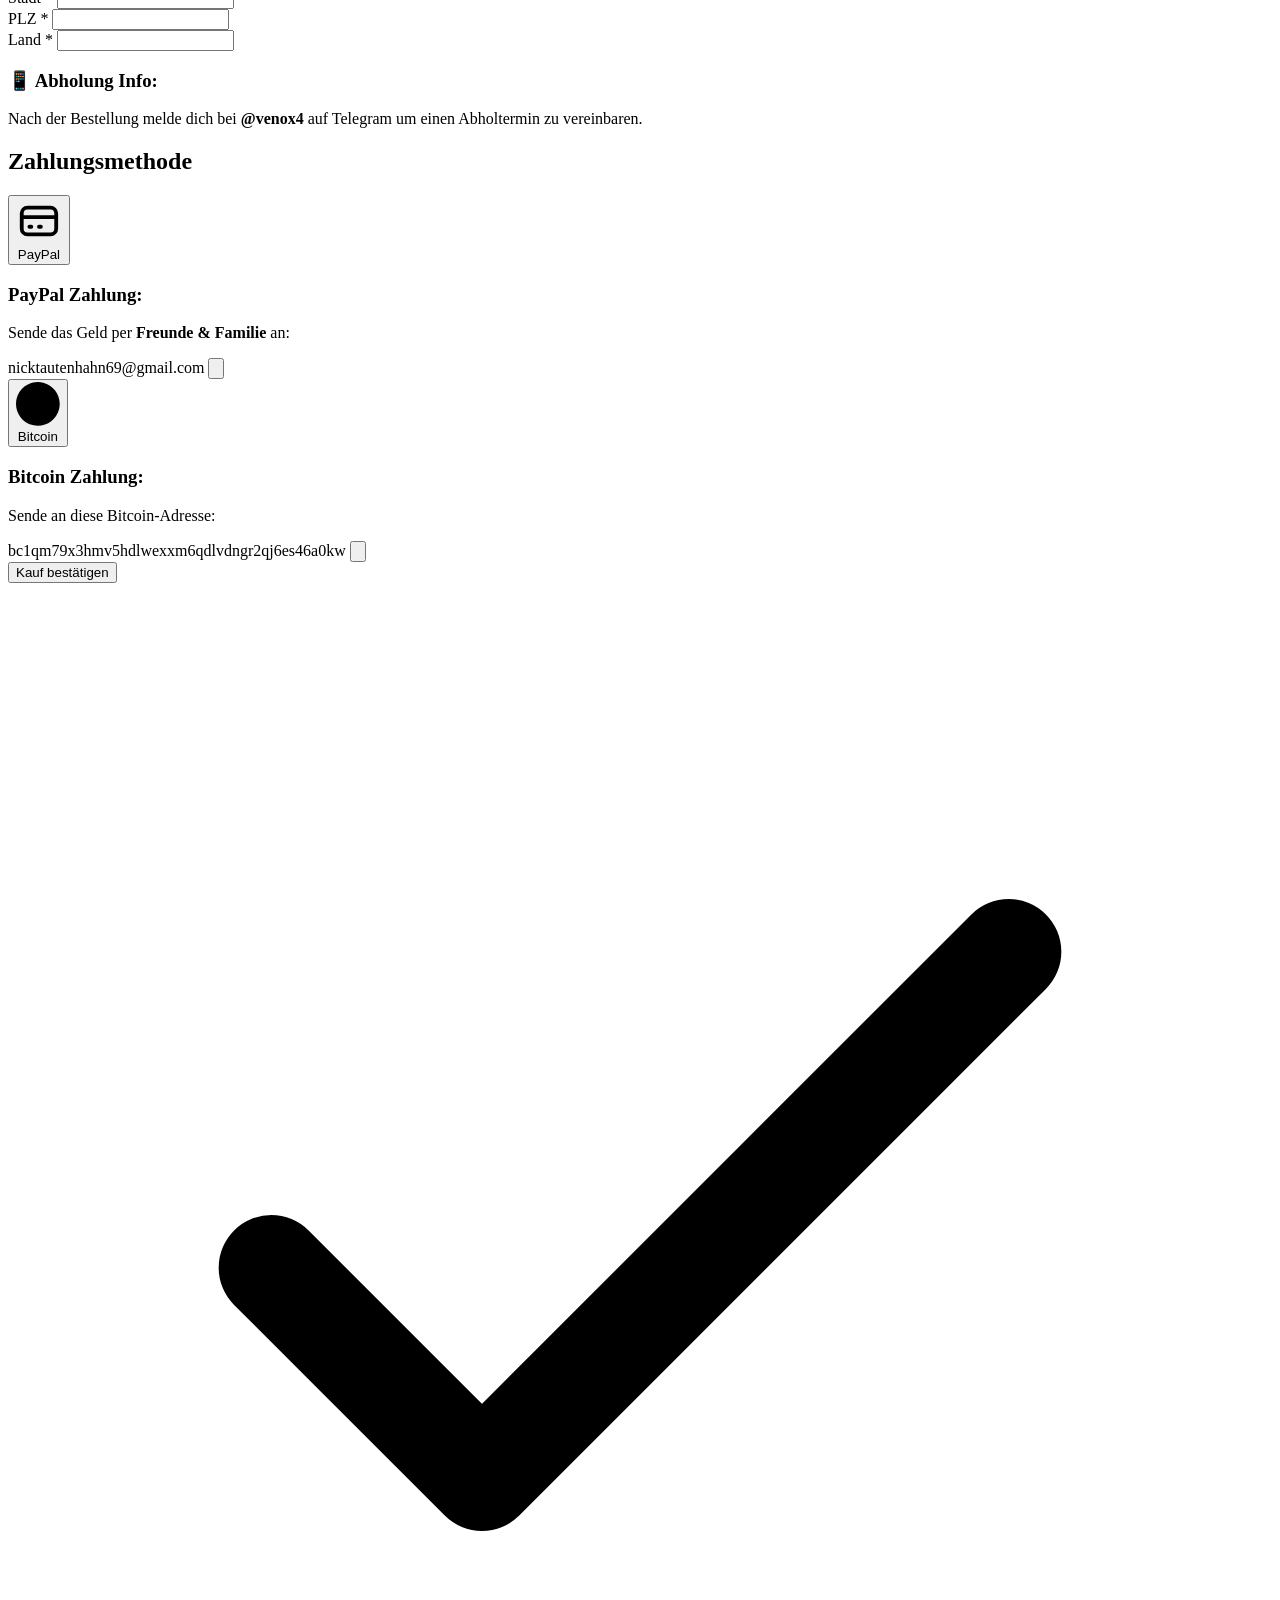
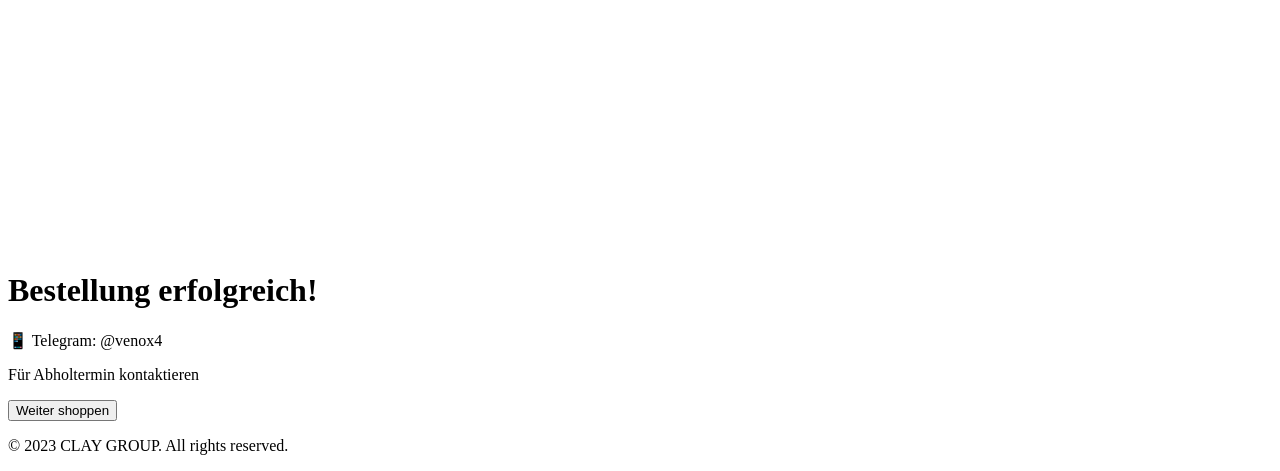
==== commit ef096954: "index.html" ====
--- a/venoxshop/index.html
+++ b/venoxshop/index.html
@@ -3,7 +3,7 @@
 <head>
     <meta charset="UTF-8">
     <meta name="viewport" content="width=device-width, initial-scale=1.0">
-    <title>CLAY GROUP - Premium Cannabis Zubehör</title>
+    <title>CLAY GROUP - Premium Cannabis</title>
     <script src="https://cdn.tailwindcss.com"></script>
     <script>
         tailwind.config = {
@@ -134,7 +134,7 @@
                     <h1 class="text-5xl md:text-7xl font-bold mb-6 bg-gradient-to-r from-green-400 via-emerald-300 to-green-500 bg-clip-text text-transparent">
                         PREMIUM COLLECTION
                     </h1>
-                    <p class="text-xl text-gray-300 mb-8 max-w-2xl mx-auto">Entdecke unser hochwertiges Cannabis-Zubehör für das ultimative Raucherlebnis</p>
+                    <p class="text-xl text-gray-300 mb-8 max-w-2xl mx-auto">Entdecke unser hochwertiges Cannabisfür das ultimative Raucherlebnis</p>
                     <div class="flex justify-center space-x-8 text-sm text-gray-400">
                         <span> Premium Quality</span>
                         <span> Diskreter Versand</span>
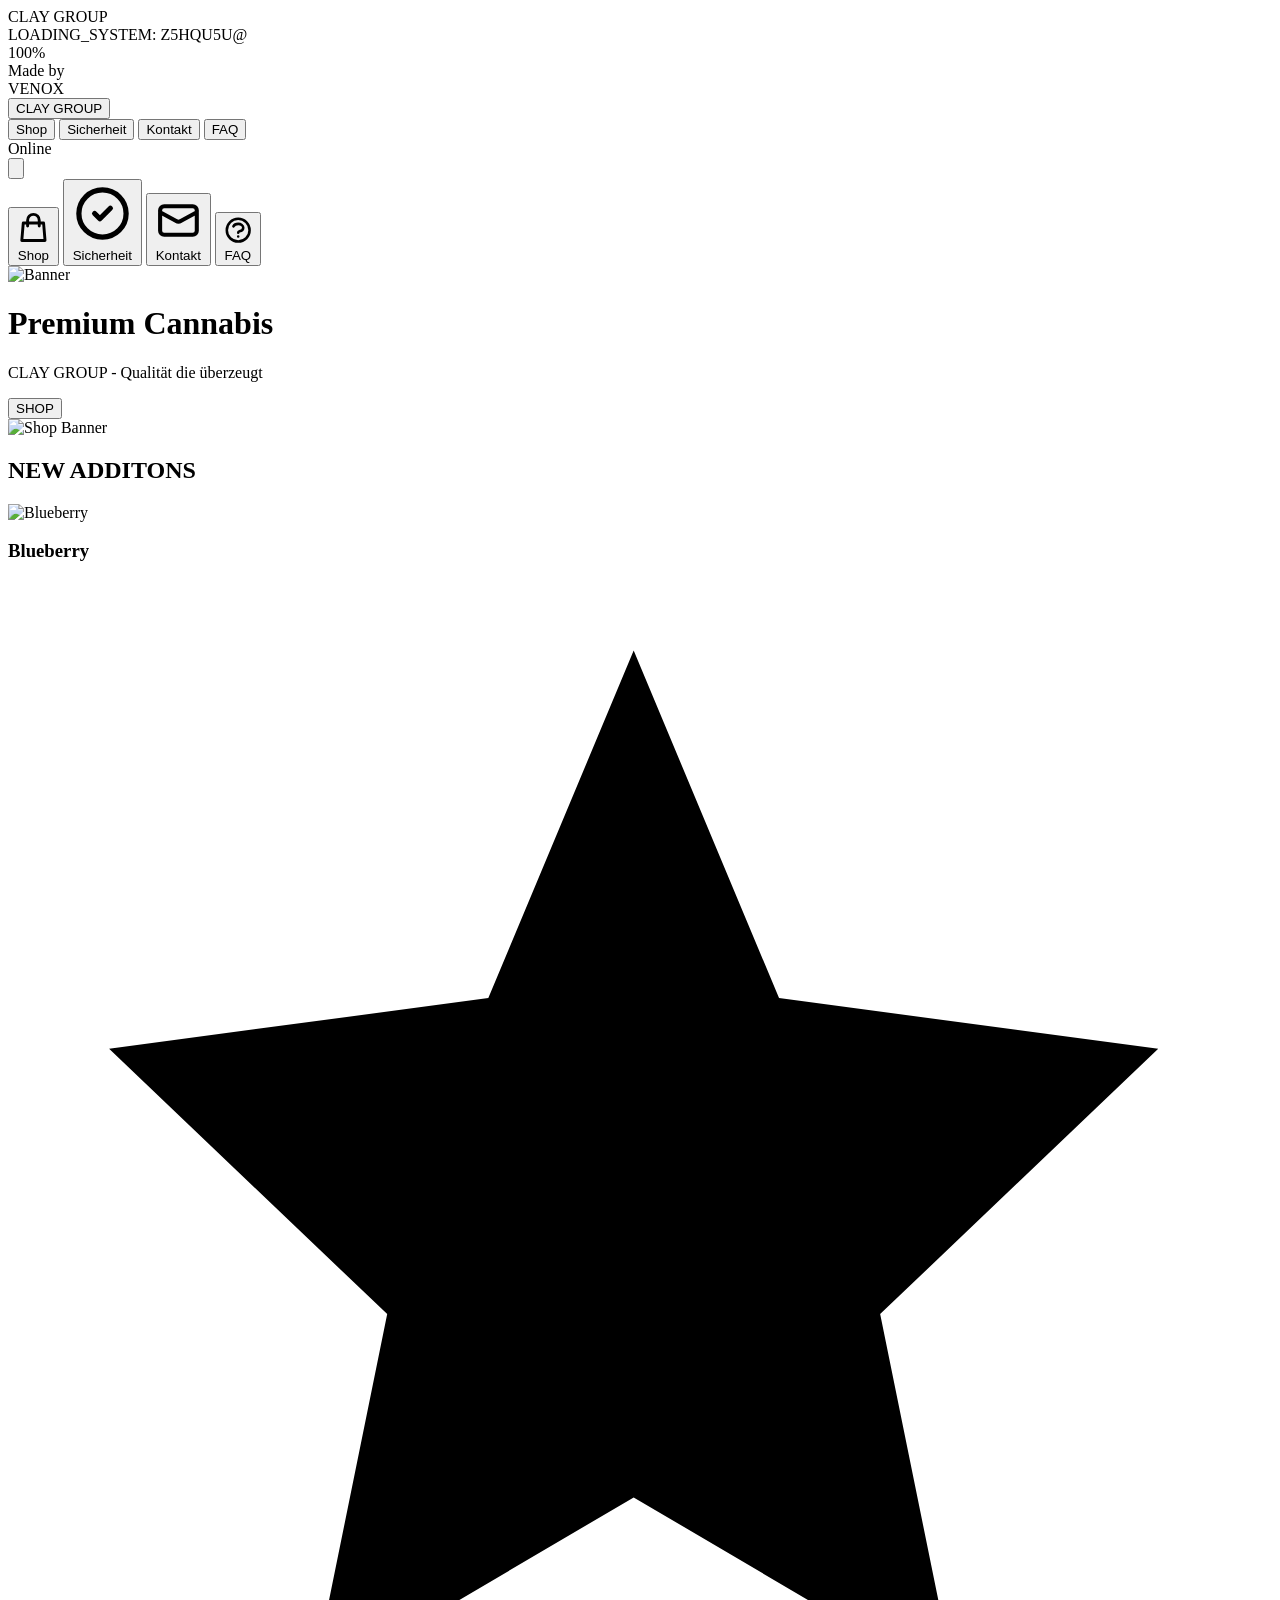
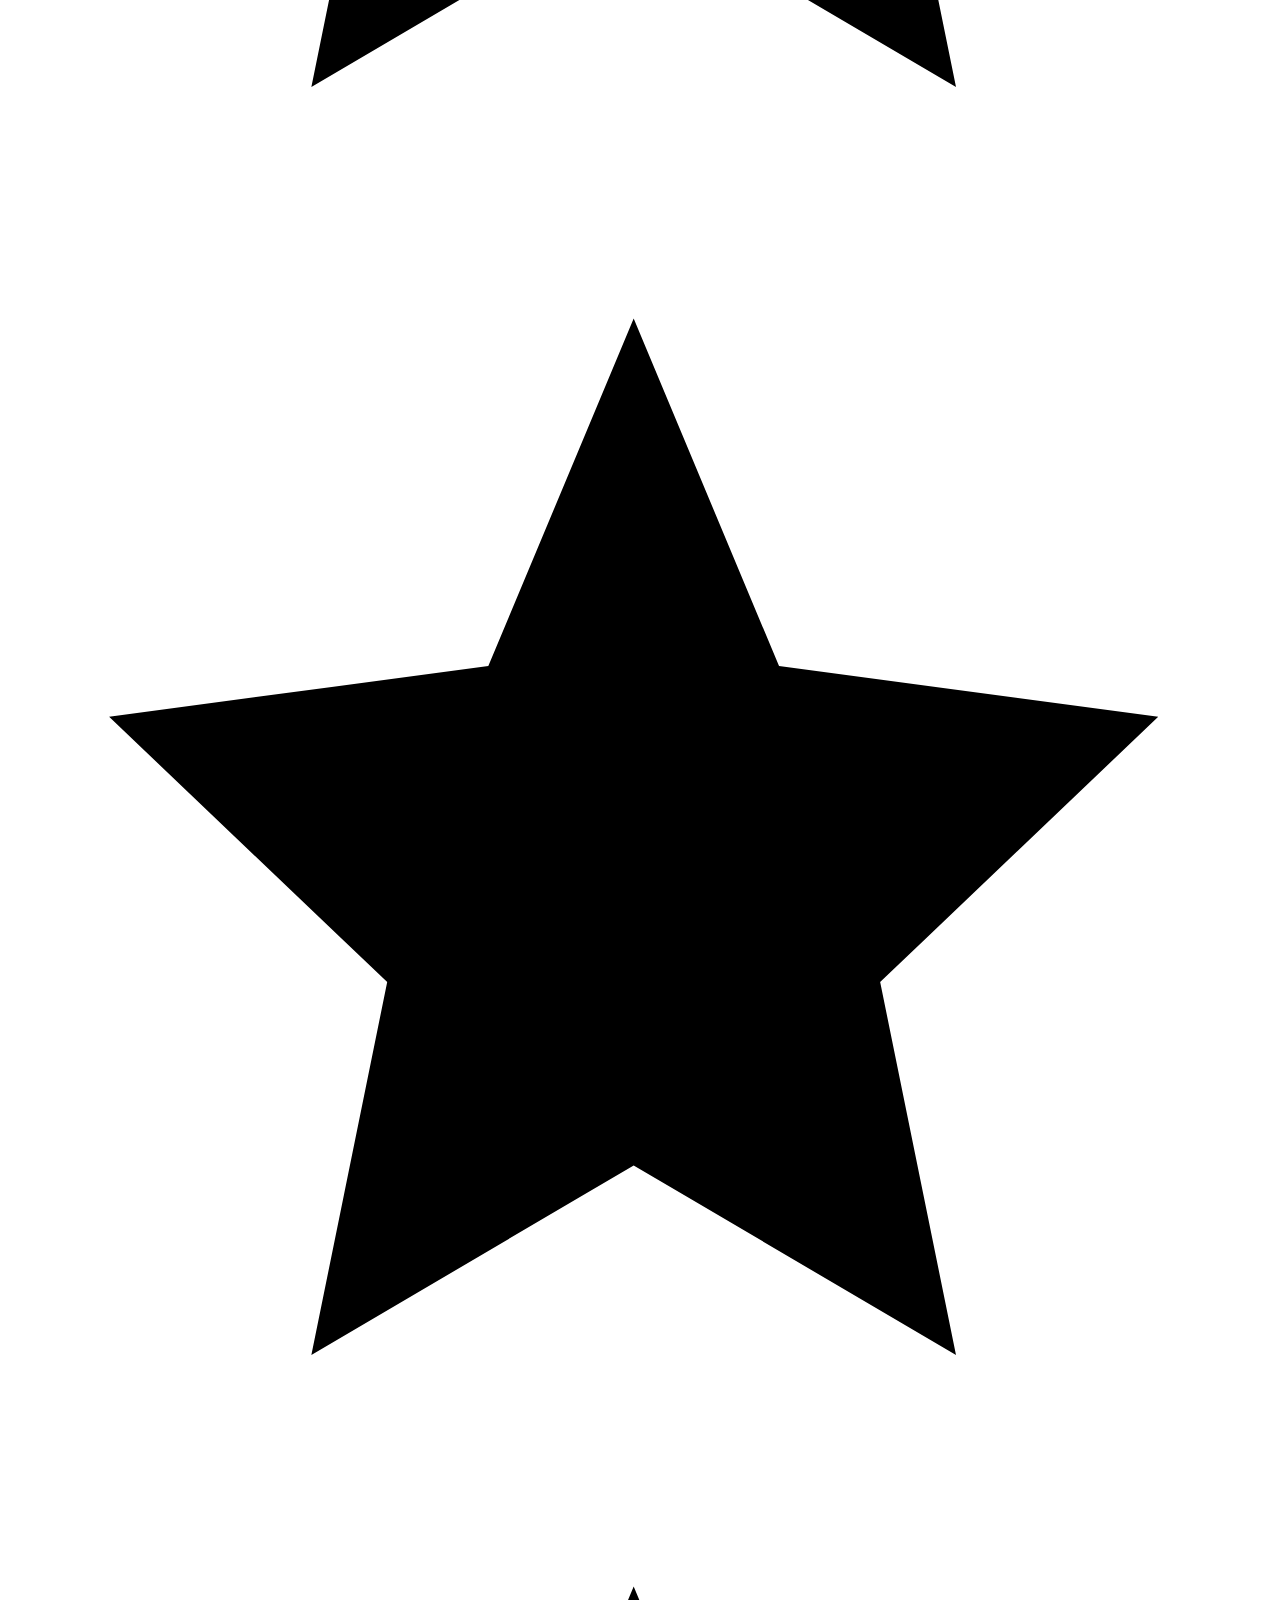
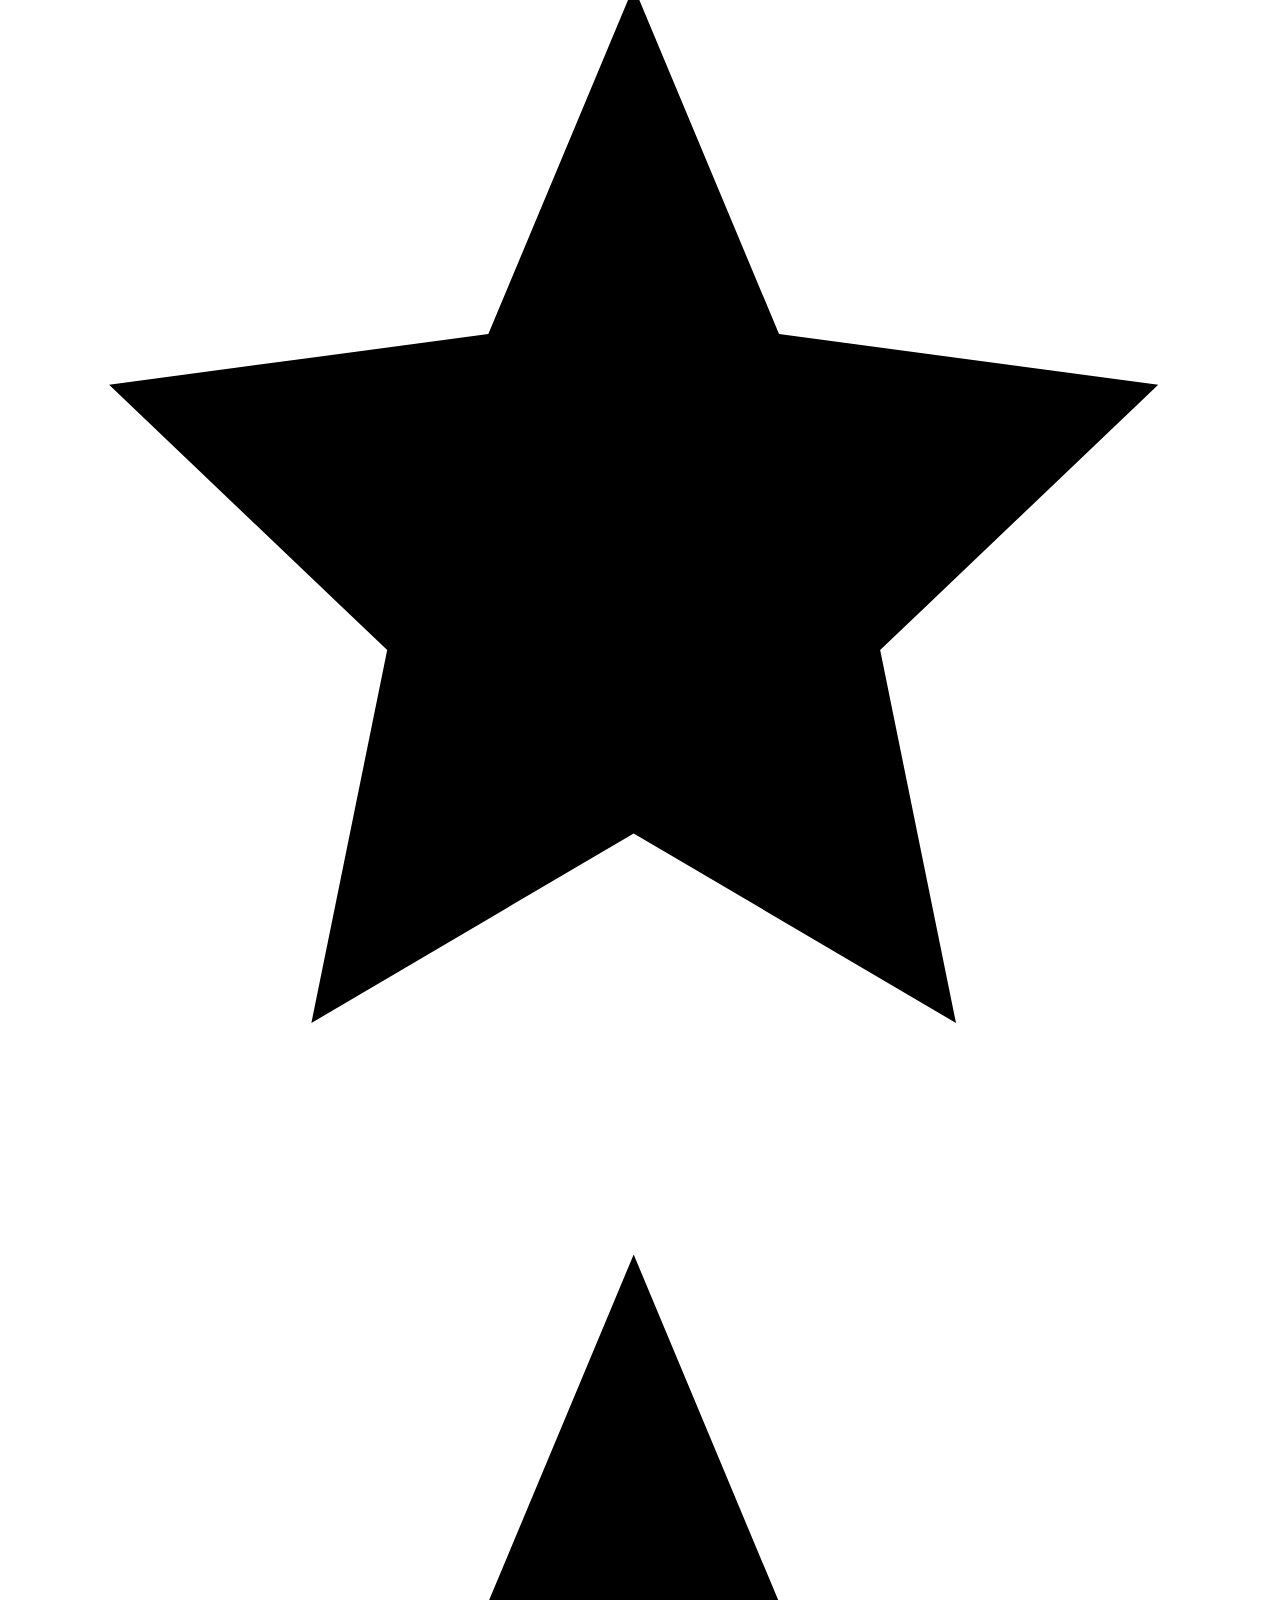
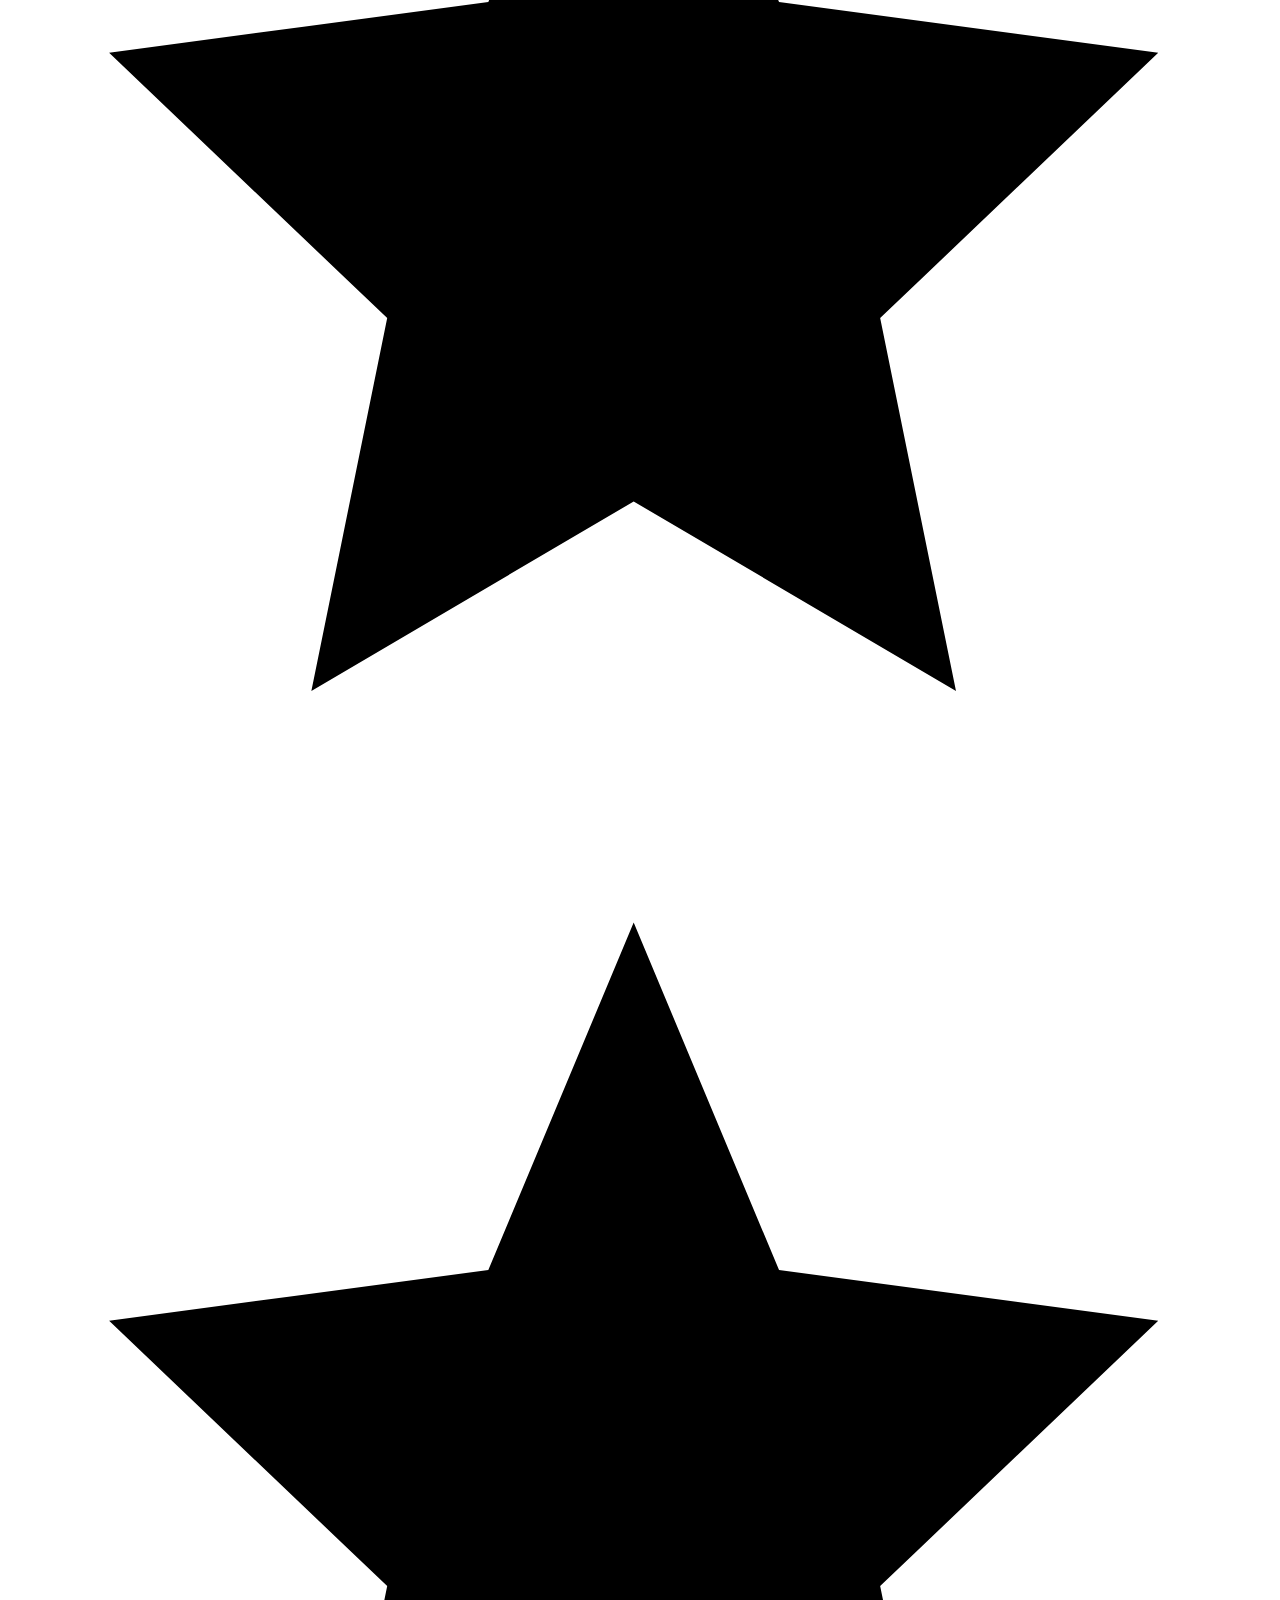
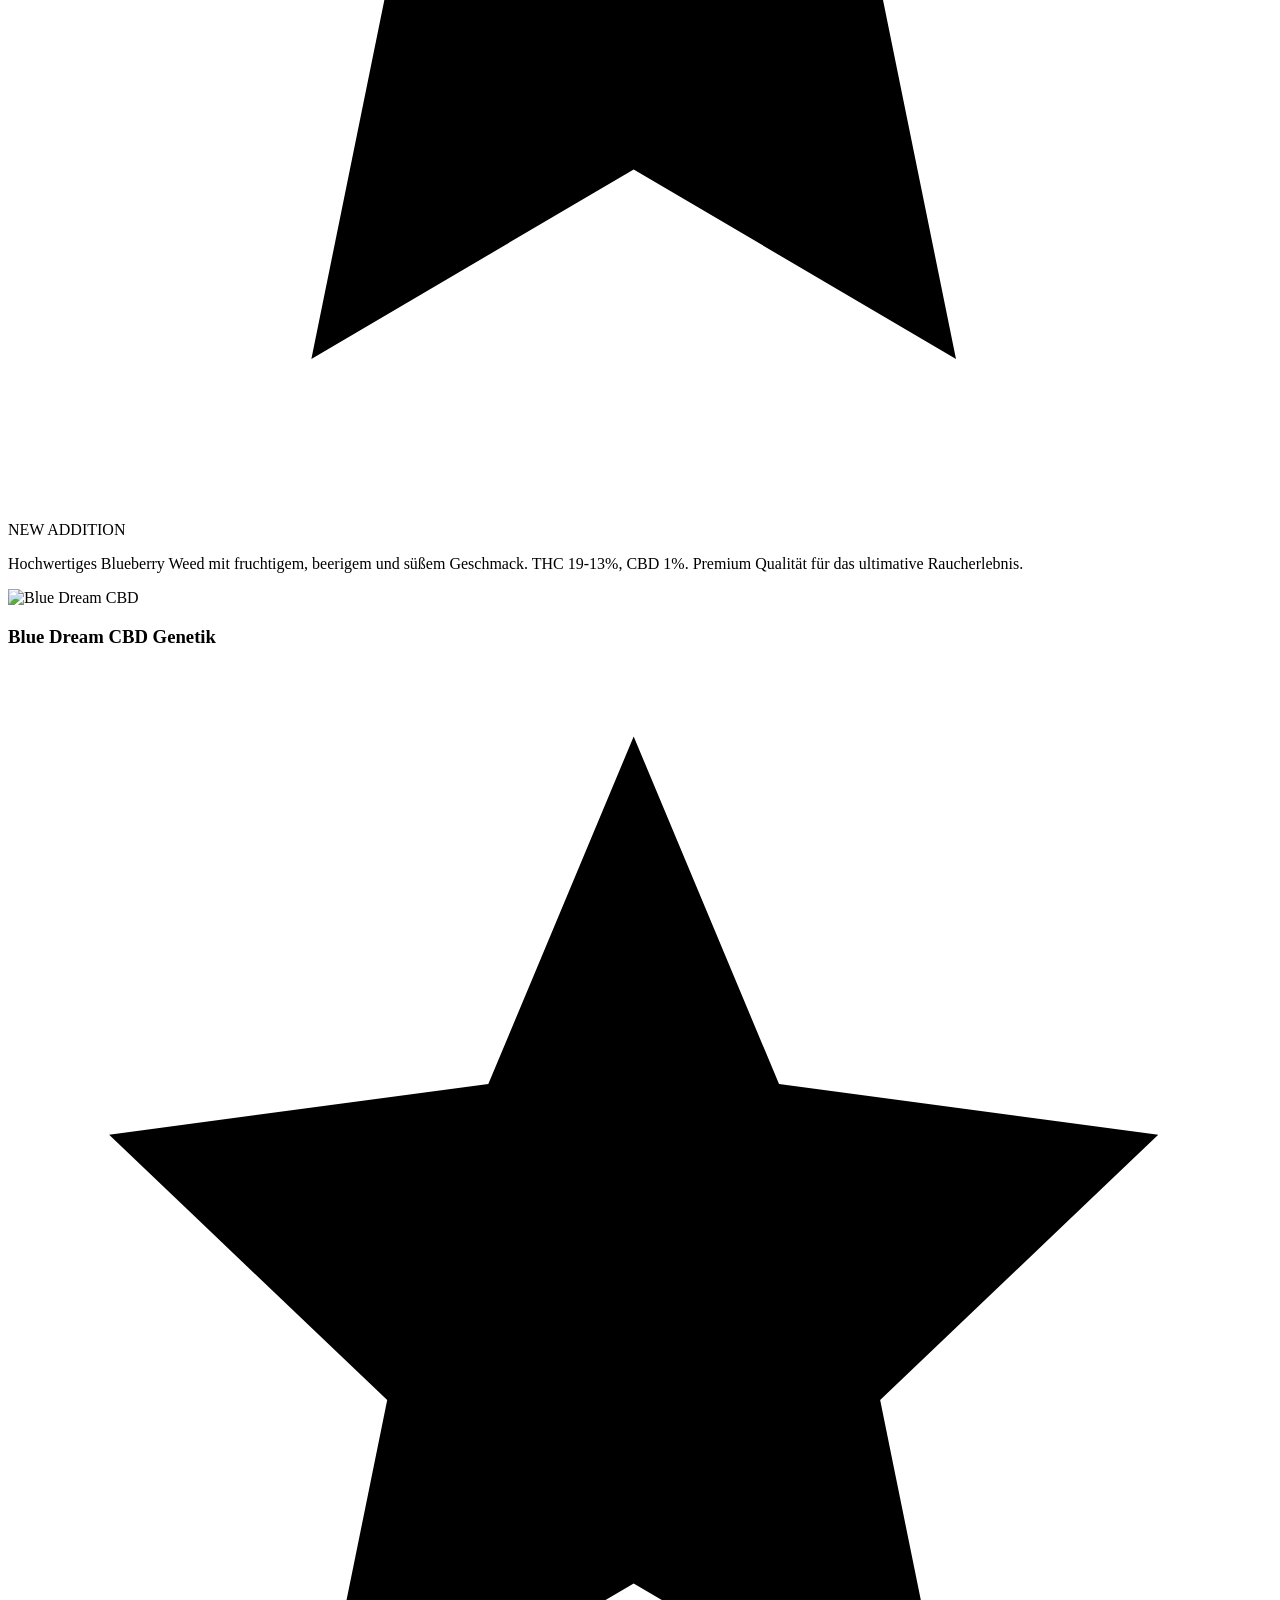
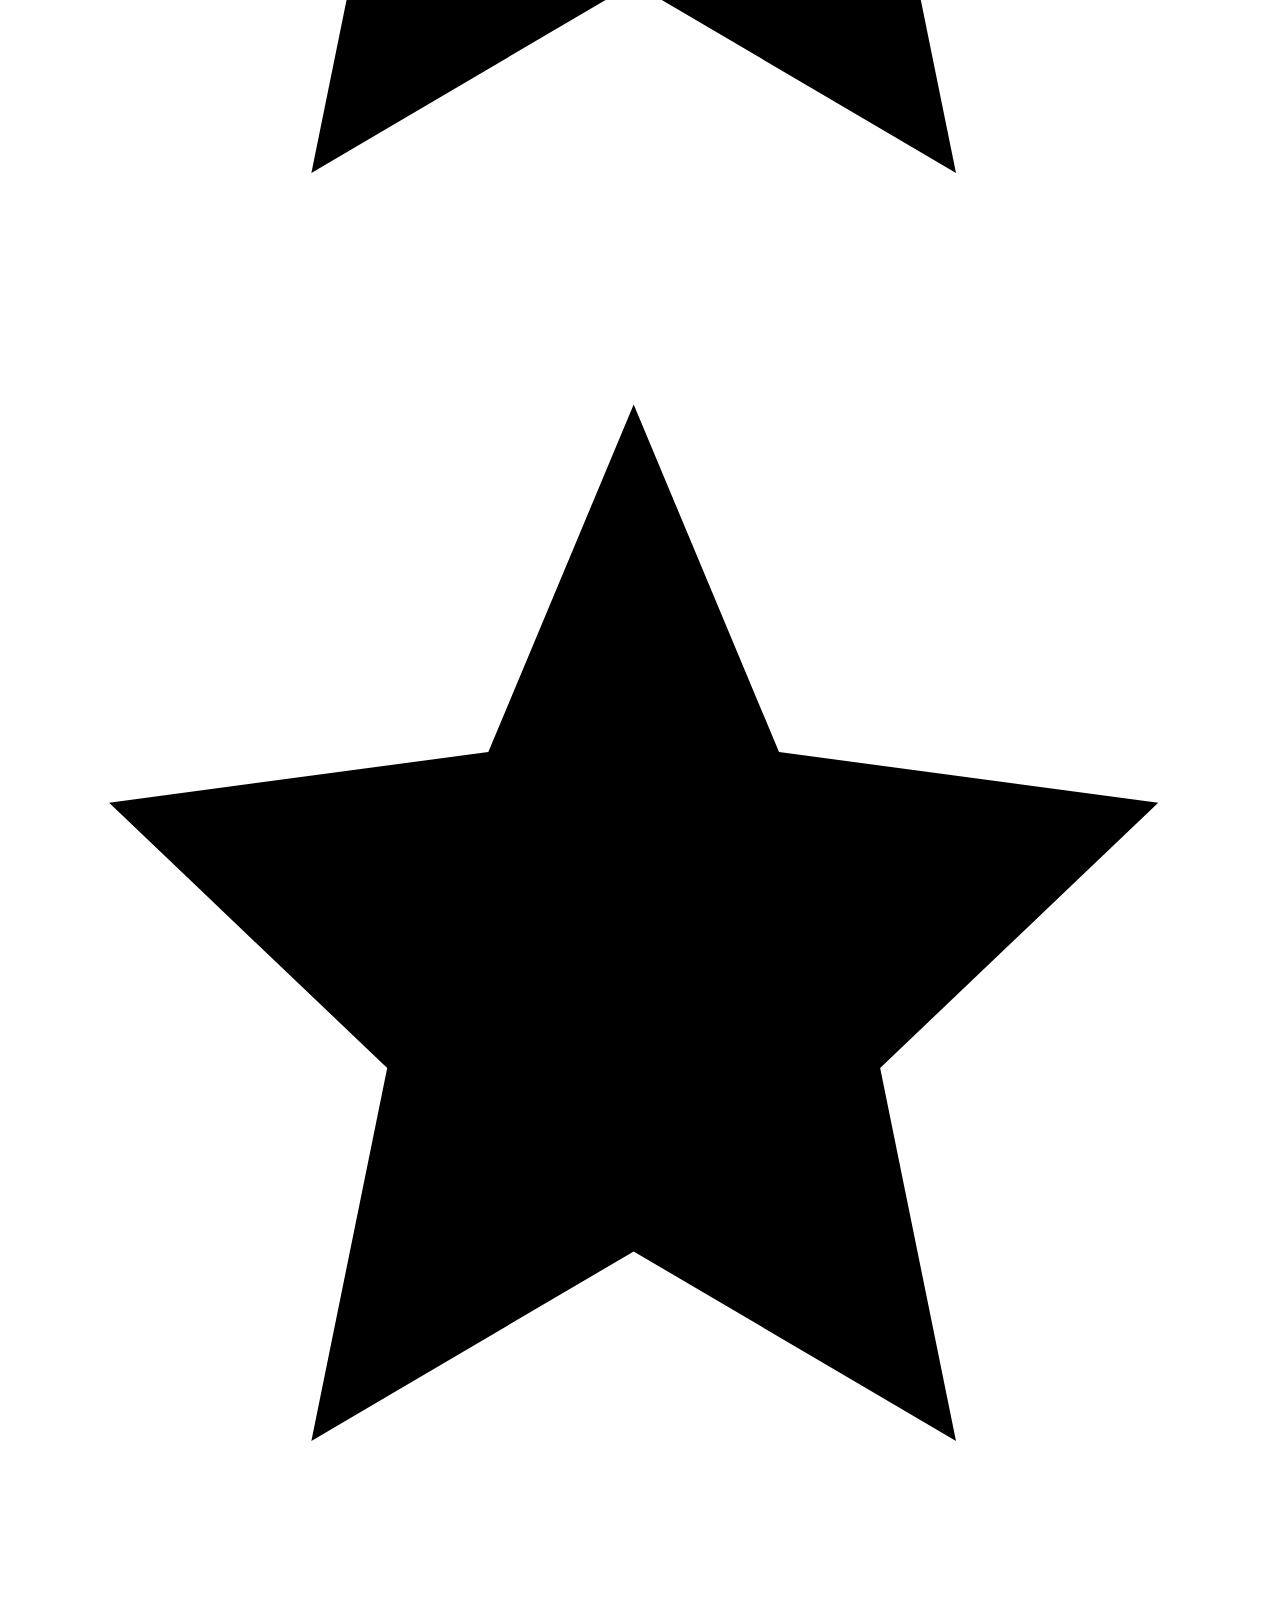
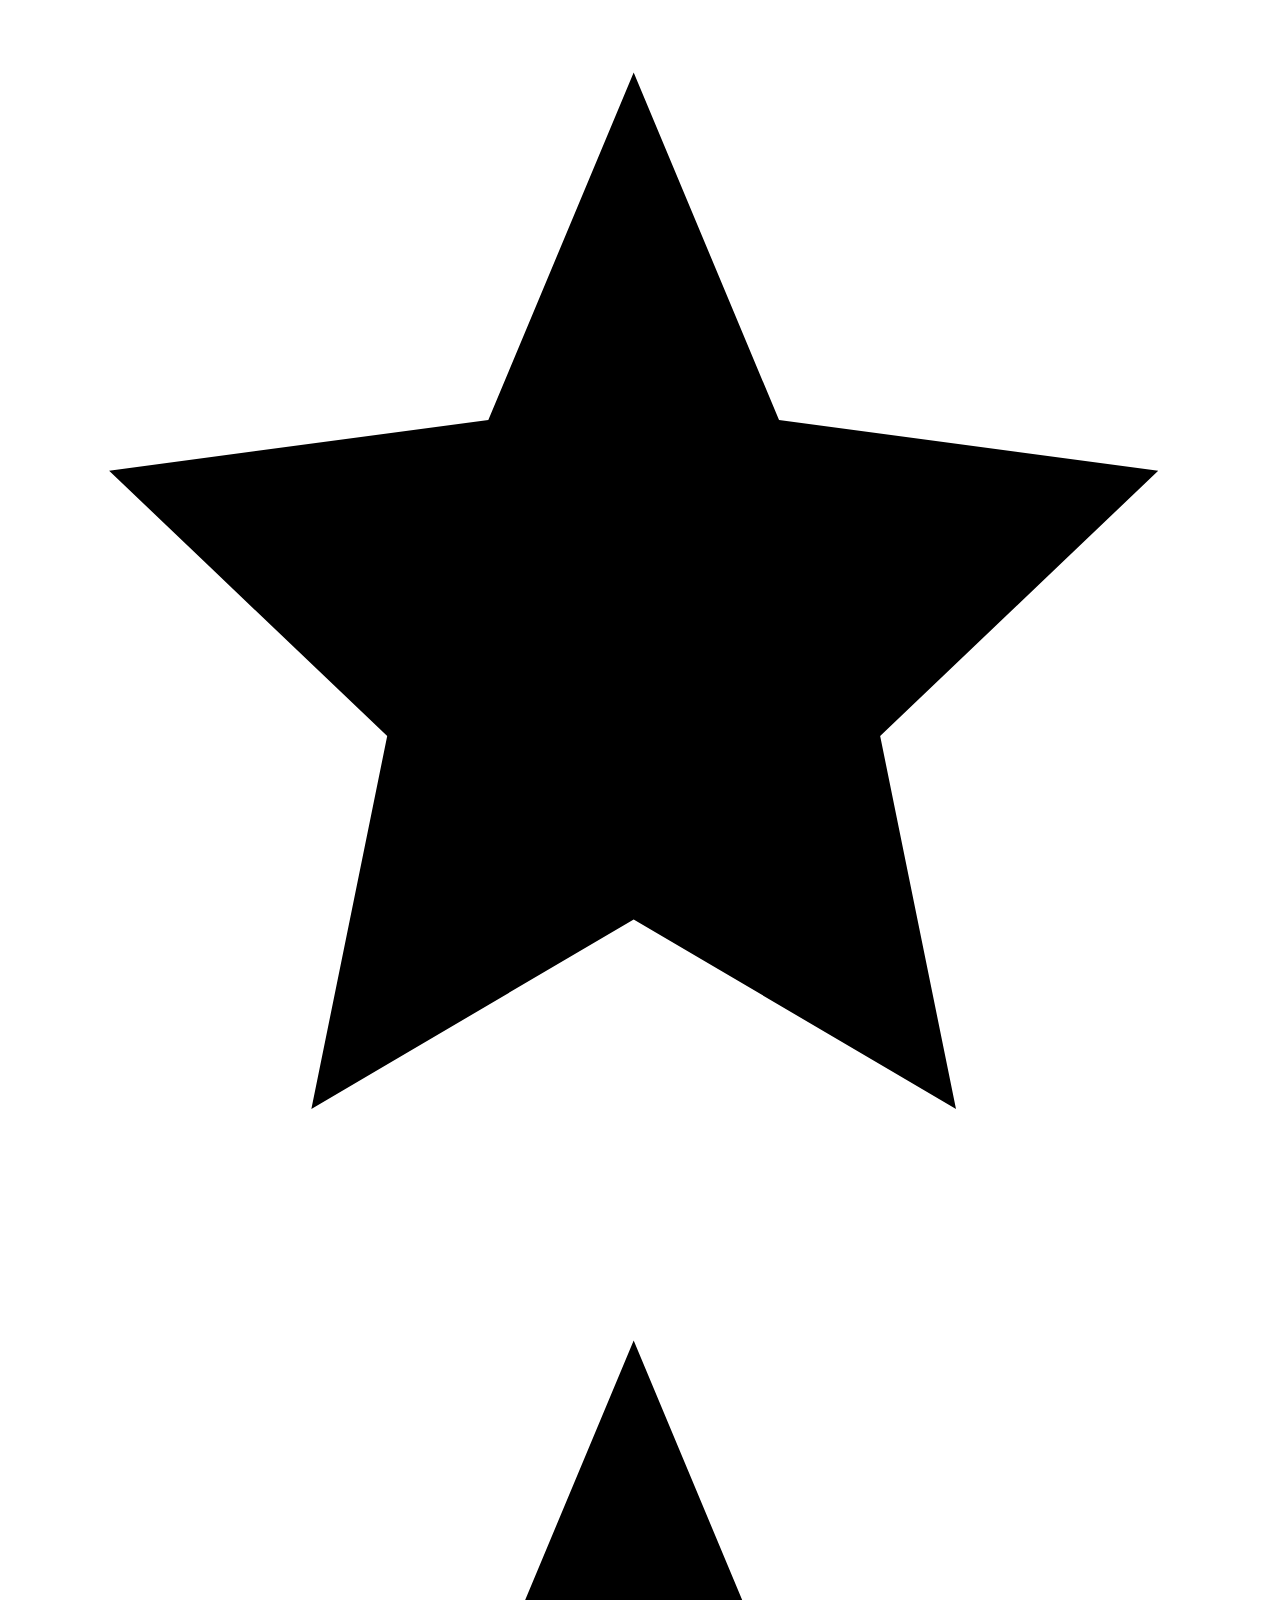
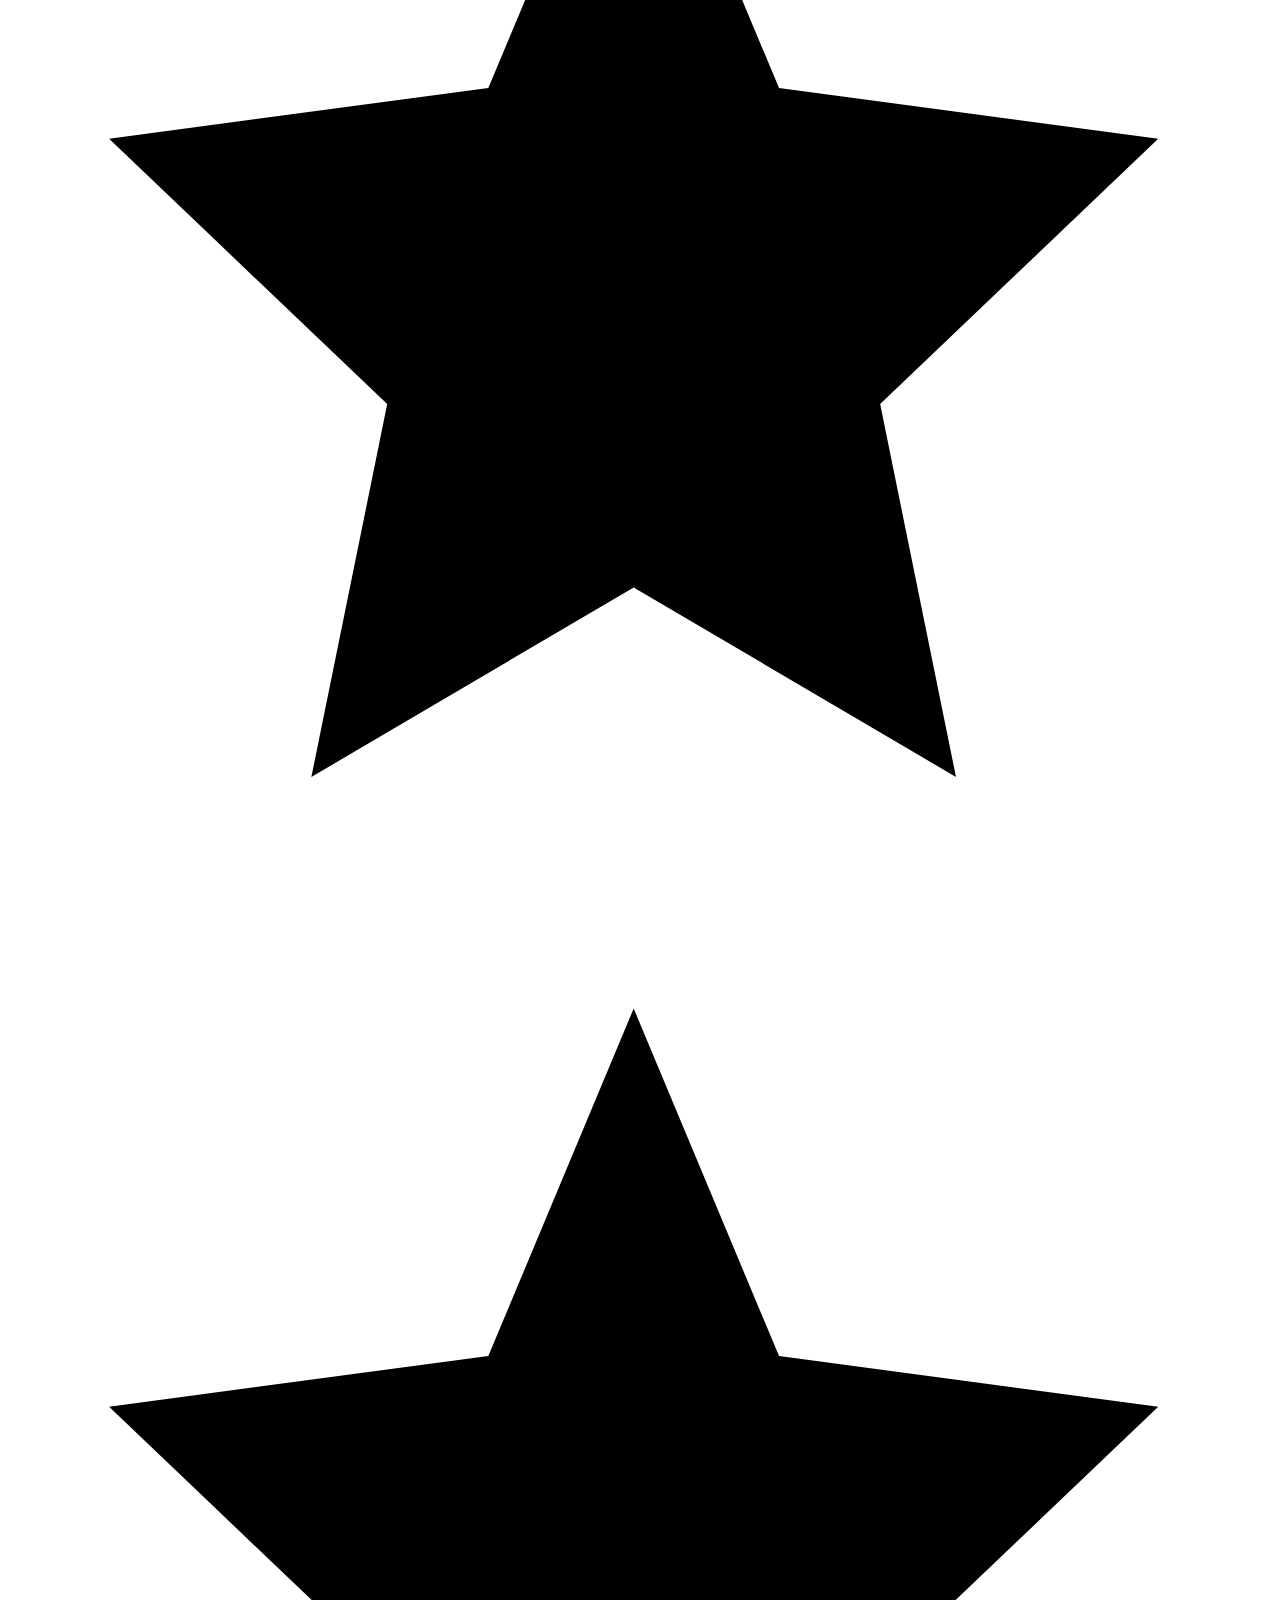
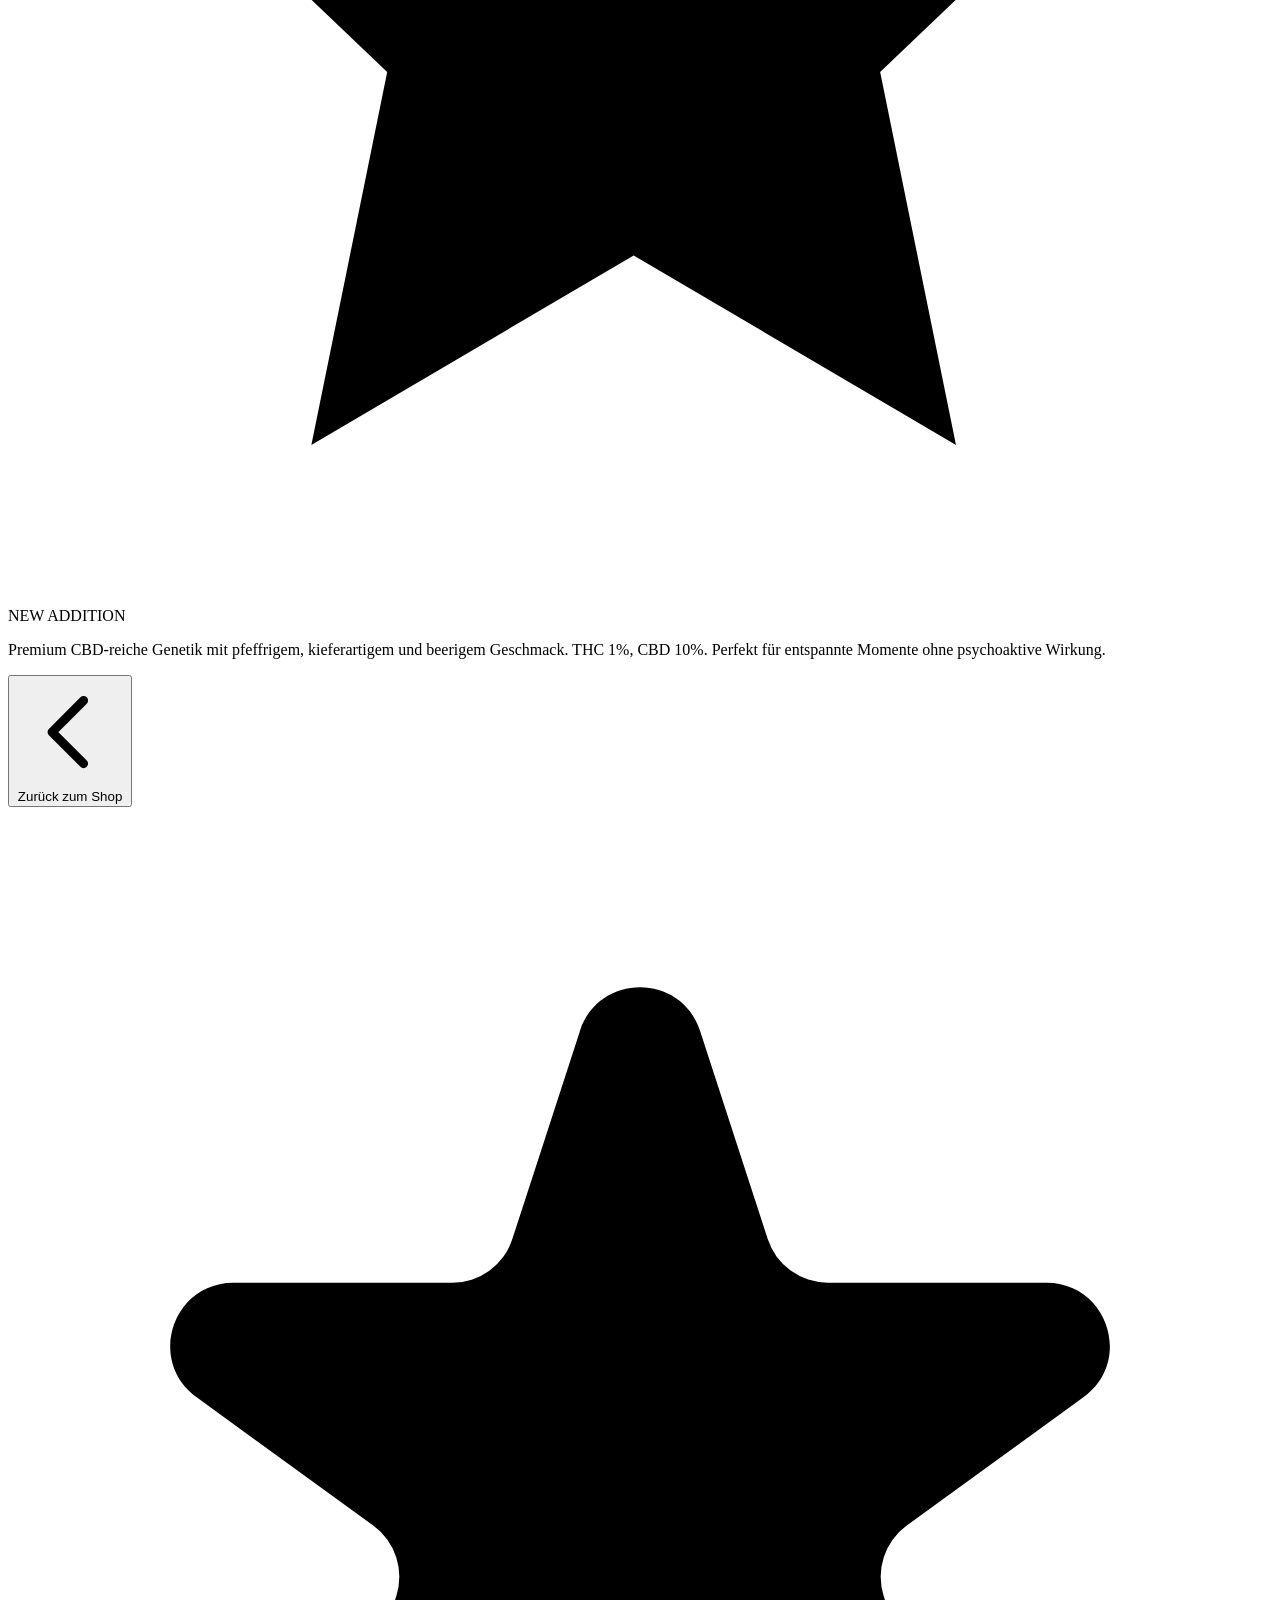
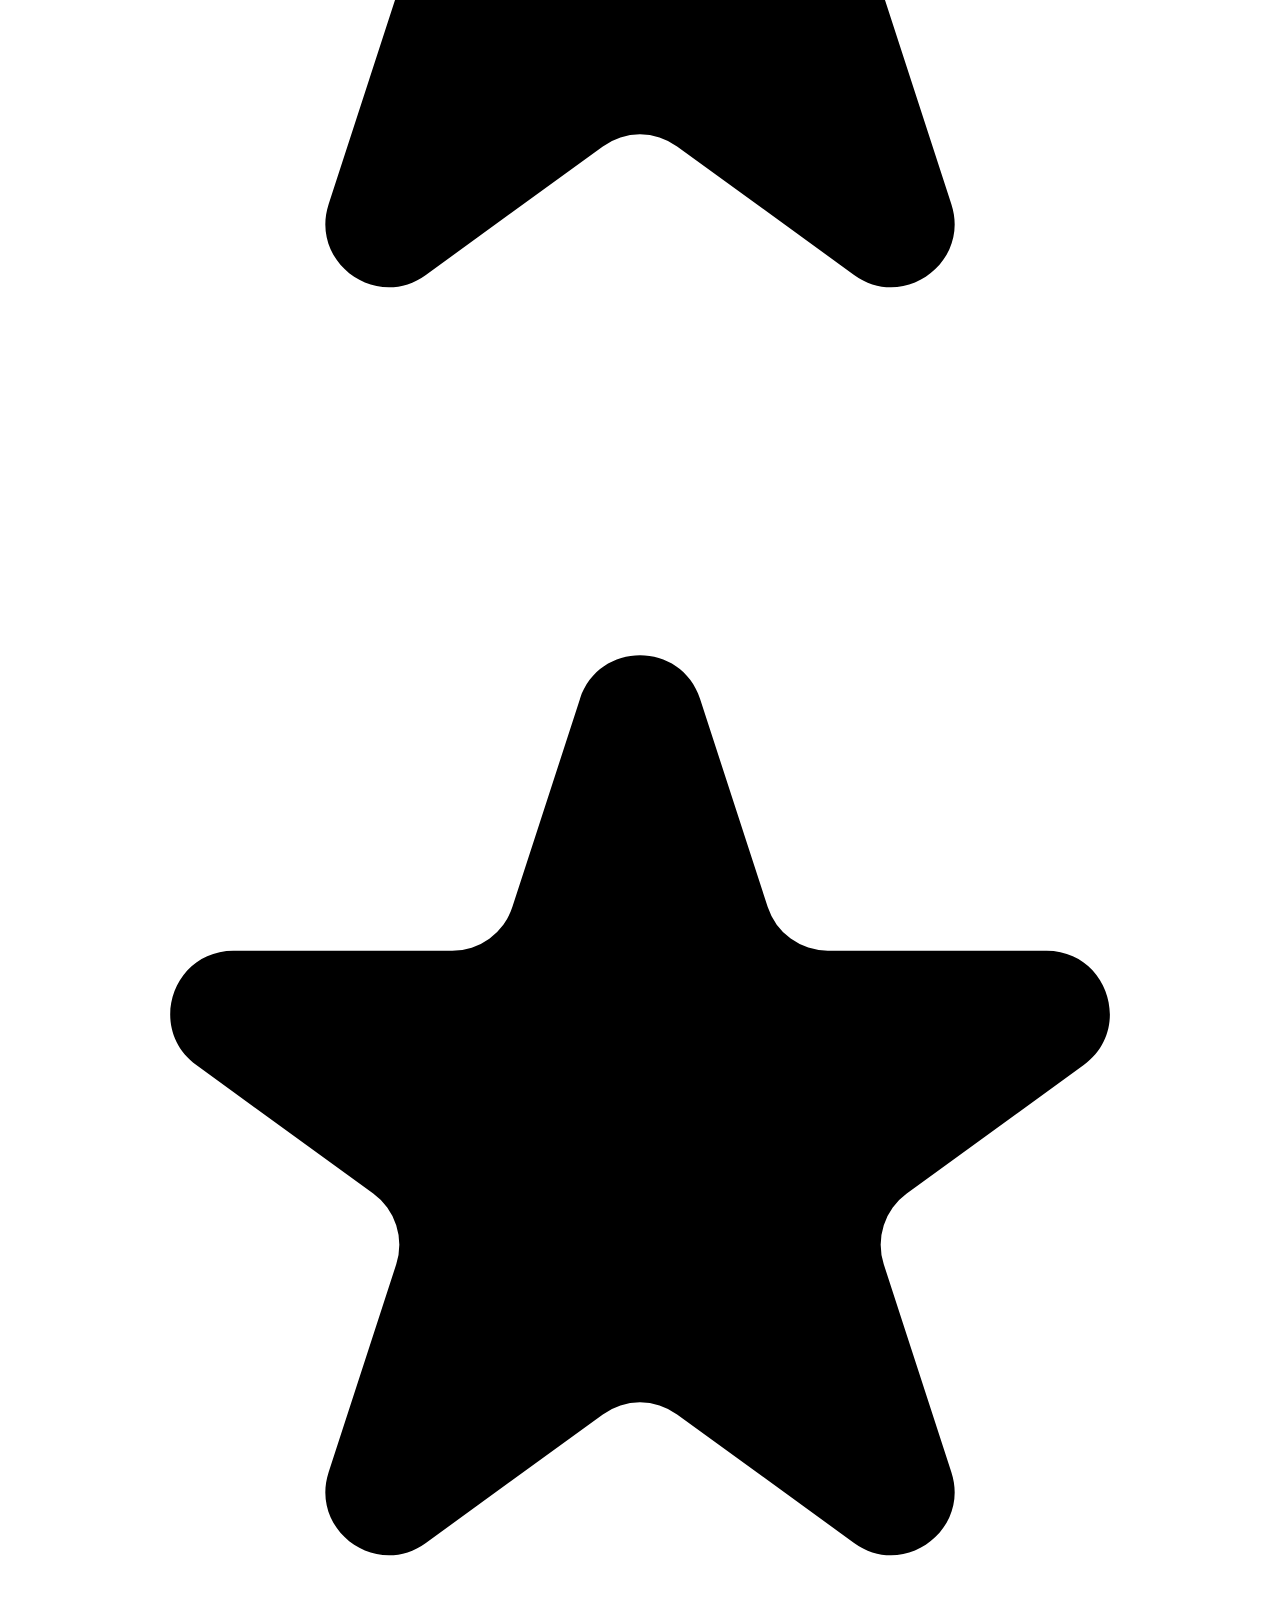
==== commit cf767cb7: "index.html" ====
--- a/venoxshop/index.html
+++ b/venoxshop/index.html
@@ -76,20 +76,100 @@
 
     <!-- Main Content -->
     <div id="mainContent" class="hidden">
+        <!-- Main Navigation -->
+        <nav class="fixed top-0 left-0 right-0 z-50 bg-dark-900/95 backdrop-blur-sm border-b border-dark-600 shadow-lg">
+            <div class="max-w-7xl mx-auto px-6 py-4">
+                <div class="flex items-center justify-between">
+                    <!-- Logo -->
+                    <button onclick="showHome()" class="text-2xl font-bold bg-gradient-to-r from-green-400 to-emerald-500 bg-clip-text text-transparent hover:scale-105 transition-transform">
+                        CLAY GROUP
+                    </button>
+                    
+                    <!-- Navigation Links -->
+                    <div class="hidden md:flex items-center space-x-8">
+                        <button onclick="showShop()" class="relative text-gray-300 hover:text-white transition-all duration-300 font-medium px-4 py-2 rounded-lg hover:bg-dark-700 group">
+                            <span>Shop</span>
+                            <div class="absolute bottom-0 left-0 w-0 h-0.5 bg-green-500 group-hover:w-full transition-all duration-300"></div>
+                        </button>
+                        <button onclick="showSafety()" class="relative text-gray-300 hover:text-white transition-all duration-300 font-medium px-4 py-2 rounded-lg hover:bg-dark-700 group">
+                            <span>Sicherheit</span>
+                            <div class="absolute bottom-0 left-0 w-0 h-0.5 bg-blue-500 group-hover:w-full transition-all duration-300"></div>
+                        </button>
+                        <button onclick="showContact()" class="relative text-gray-300 hover:text-white transition-all duration-300 font-medium px-4 py-2 rounded-lg hover:bg-dark-700 group">
+                            <span>Kontakt</span>
+                            <div class="absolute bottom-0 left-0 w-0 h-0.5 bg-purple-500 group-hover:w-full transition-all duration-300"></div>
+                        </button>
+                        <button onclick="showFAQ()" class="relative text-gray-300 hover:text-white transition-all duration-300 font-medium px-4 py-2 rounded-lg hover:bg-dark-700 group">
+                            <span>FAQ</span>
+                            <div class="absolute bottom-0 left-0 w-0 h-0.5 bg-yellow-500 group-hover:w-full transition-all duration-300"></div>
+                        </button>
+                    </div>
+                    
+                    <!-- Right Side Actions -->
+                    <div class="flex items-center space-x-4">
+                        <!-- Status Indicator -->
+                        <div class="hidden lg:flex items-center space-x-2 text-sm text-gray-400">
+                            <div class="w-2 h-2 bg-green-500 rounded-full animate-pulse"></div>
+                            <span>Online</span>
+                        </div>
+                        
+                        <!-- Mobile Menu Button -->
+                        <div class="md:hidden">
+                            <button onclick="toggleMobileMenu()" class="p-2 rounded-lg bg-dark-400 hover:bg-dark-300 transition-all duration-300 hover:scale-105">
+                                <svg class="w-6 h-6 text-gray-100" fill="none" stroke="currentColor" viewBox="0 0 24 24">
+                                    <path stroke-linecap="round" stroke-linejoin="round" stroke-width="2" d="M4 6h16M4 12h16M4 18h16"></path>
+                                </svg>
+                            </button>
+                        </div>
+                    </div>
+                </div>
+                
+                <!-- Mobile Menu -->
+                <div id="mobileMenu" class="md:hidden hidden mt-4 pb-4 border-t border-dark-600">
+                    <div class="flex flex-col space-y-2 pt-4">
+                        <button onclick="showShop()" class="text-gray-300 hover:text-white transition-all duration-300 font-medium text-left p-3 rounded-lg hover:bg-dark-700 flex items-center">
+                            <svg class="w-5 h-5 mr-3 text-green-500" fill="none" stroke="currentColor" viewBox="0 0 24 24">
+                                <path stroke-linecap="round" stroke-linejoin="round" stroke-width="2" d="M16 11V7a4 4 0 00-8 0v4M5 9h14l1 12H4L5 9z"></path>
+                            </svg>
+                            Shop
+                        </button>
+                        <button onclick="showSafety()" class="text-gray-300 hover:text-white transition-all duration-300 font-medium text-left p-3 rounded-lg hover:bg-dark-700 flex items-center">
+                            <svg class="w-5 h-5 mr-3 text-blue-500" fill="none" stroke="currentColor" viewBox="0 0 24 24">
+                                <path stroke-linecap="round" stroke-linejoin="round" stroke-width="2" d="M9 12l2 2 4-4m6 2a9 9 0 11-18 0 9 9 0 0118 0z"></path>
+                            </svg>
+                            Sicherheit
+                        </button>
+                        <button onclick="showContact()" class="text-gray-300 hover:text-white transition-all duration-300 font-medium text-left p-3 rounded-lg hover:bg-dark-700 flex items-center">
+                            <svg class="w-5 h-5 mr-3 text-purple-500" fill="none" stroke="currentColor" viewBox="0 0 24 24">
+                                <path stroke-linecap="round" stroke-linejoin="round" stroke-width="2" d="M3 8l7.89 4.26a2 2 0 002.22 0L21 8M5 19h14a2 2 0 002-2V7a2 2 0 00-2-2H5a2 2 0 00-2 2v10a2 2 0 002 2z"></path>
+                            </svg>
+                            Kontakt
+                        </button>
+                        <button onclick="showFAQ()" class="text-gray-300 hover:text-white transition-all duration-300 font-medium text-left p-3 rounded-lg hover:bg-dark-700 flex items-center">
+                            <svg class="w-5 h-5 mr-3 text-yellow-500" fill="none" stroke="currentColor" viewBox="0 0 24 24">
+                                <path stroke-linecap="round" stroke-linejoin="round" stroke-width="2" d="M8.228 9c.549-1.165 2.03-2 3.772-2 2.21 0 4 1.343 4 3 0 1.4-1.278 2.575-3.006 2.907-.542.104-.994.54-.994 1.093m0 3h.01M21 12a9 9 0 11-18 0 9 9 0 0118 0z"></path>
+                            </svg>
+                            FAQ
+                        </button>
+                    </div>
+                </div>
+            </div>
+        </nav>
+
         <!-- Home Page -->
-        <div id="homePage" class="min-h-screen">
+        <div id="homePage" class="min-h-screen pt-16">
             <!-- Auto Slider Banner -->
             <div class="relative w-full h-screen overflow-hidden">
                 <div id="bannerImage" class="absolute top-0 left-0 w-full h-full">
                     <img src="https://64.media.tumblr.com/db8472cfbb89a155148003b053d5f3de/4d6d987e0cee7307-8e/s400x225/158142e8e876044a6191733a02f6ee5ac1643b58.gif" 
                          alt="Banner" class="w-full h-full object-cover">
                 </div>
-                <div class="absolute inset-0 bg-black bg-opacity-60 flex flex-col items-center justify-center">
-                    <h1 class="text-4xl font-bold tracking-tighter sm:text-5xl md:text-6xl text-gray-100 text-center mb-4">
+                <div class="absolute inset-0 bg-black bg-opacity-60 flex flex-col items-center justify-center px-4">
+                    <h1 class="text-3xl font-bold tracking-tighter sm:text-4xl md:text-5xl lg:text-6xl text-gray-100 text-center mb-4">
                         Premium Cannabis
                     </h1>
-                    <p class="text-xl text-gray-300 text-center mb-8">CLAY GROUP - Qualität die überzeugt</p>
-                    <button onclick="showShop()" class="px-8 py-3 border-2 border-green-500 text-green-400 hover:bg-green-500 hover:text-white bg-transparent rounded-lg font-semibold transition-all duration-300">
+                    <p class="text-lg sm:text-xl text-gray-300 text-center mb-6 sm:mb-8 px-4">CLAY GROUP - Qualität die überzeugt</p>
+                    <button onclick="showShop()" class="px-6 sm:px-8 py-3 border-2 border-green-500 text-green-400 hover:bg-green-500 hover:text-white bg-transparent rounded-lg font-semibold transition-all duration-300 text-sm sm:text-base">
                         SHOP
                     </button>
                 </div>
@@ -97,114 +177,127 @@
         </div>
 
         <!-- Shop Page -->
-        <div id="shopPage" class="hidden min-h-screen bg-gradient-to-br from-dark-900 via-dark-800 to-dark-900">
-            <!-- Shop Header -->
-            <header class="sticky top-0 z-40 bg-dark-900/95 backdrop-blur-sm border-b border-dark-600">
-                <div class="container mx-auto px-4 py-4">
-                    <div class="flex items-center justify-between">
-                        <button onclick="showHome()" class="flex items-center space-x-2 text-gray-300 hover:text-white transition-colors">
-                            <svg class="w-5 h-5" fill="none" stroke="currentColor" viewBox="0 0 24 24">
-                                <path stroke-linecap="round" stroke-linejoin="round" stroke-width="2" d="M15 19l-7-7 7-7"></path>
-                            </svg>
-                            <span>Back to Home</span>
-                        </button>
-                        <div class="text-2xl font-bold bg-gradient-to-r from-green-400 to-emerald-500 bg-clip-text text-transparent">
-                            CLAY GROUP
-                        </div>
-                        <div class="flex items-center space-x-4">
-                            <button class="p-2 rounded-full bg-dark-400 hover:bg-dark-300 transition-colors duration-200">
-                                <svg class="w-6 h-6 text-gray-100" fill="none" stroke="currentColor" viewBox="0 0 24 24">
-                                    <path stroke-linecap="round" stroke-linejoin="round" stroke-width="2" d="M3 3h2l.4 2M7 13h10l4-8H5.4m0 0L7 13m0 0l-2.5 5M7 13l2.5 5m6-5v6a2 2 0 11-4 0v-6m4 0V9a2 2 0 10-4 0v4.01"></path>
-                                </svg>
-                            </button>
-                        </div>
-                    </div>
-                </div>
-            </header>
+        <div id="shopPage" class="hidden min-h-screen bg-gradient-to-br from-dark-900 via-dark-800 to-dark-900 pt-16">
 
             <!-- Hero Section -->
-            <section class="relative py-20 px-4 overflow-hidden">
+            <section class="relative py-20 sm:py-32 md:py-40 px-4 overflow-hidden">
                 <div class="absolute inset-0">
-                    <img src="https://cdn.pixabay.com/photo/2015/10/15/21/05/texture-990067_1280.jpg" 
-                         alt="Premium Collection Background" 
-                         class="w-full h-full object-cover">
-                    <div class="absolute inset-0 bg-gradient-to-r from-green-900/20 to-emerald-900/20"></div>
-                </div>
-                <div class="relative container mx-auto text-center">
-                    <h1 class="text-5xl md:text-7xl font-bold mb-6 bg-gradient-to-r from-green-400 via-emerald-300 to-green-500 bg-clip-text text-transparent">
-                        PREMIUM COLLECTION
-                    </h1>
-                    <p class="text-xl text-gray-300 mb-8 max-w-2xl mx-auto">Entdecke unser hochwertiges Cannabisfür das ultimative Raucherlebnis</p>
-                    <div class="flex justify-center space-x-8 text-sm text-gray-400">
-                        <span> Premium Quality</span>
-                        <span> Diskreter Versand</span>
-                        <span> Sichere Zahlung</span>
-                    </div>
+                    <div id="shopBannerSlider" class="w-full h-full">
+                        <img id="shopBannerImage" src="https://cdn.discordapp.com/attachments/1377288531587891283/1396136291409854644/2e8ff518-c2b2-4a73-aac5-daf7adf911f1.jpeg?ex=687cfcbe&is=687bab3e&hm=dc856612ba4b0e447534866671d55b17ccf402a0dcbe8ca68fd63e4f2aaccd58&" class="w-full h-full object-cover transition-all duration-700" alt="Shop Banner">
+                    </div>
+                    <div class="absolute inset-0 bg-gradient-to-r from-black/30 to-black/20"></div>
                 </div>
             </section>
 
             <!-- Products Grid -->
-            <section class="py-16 px-4">
+            <section class="py-8 sm:py-12 md:py-16 px-4">
                 <div class="container mx-auto">
-                    <div id="productsGrid" class="grid grid-cols-1 sm:grid-cols-2 lg:grid-cols-3 xl:grid-cols-4 gap-8">
+                    <div id="productsGrid" class="grid grid-cols-1 sm:grid-cols-2 lg:grid-cols-3 xl:grid-cols-4 gap-4 sm:gap-6 md:gap-8">
                         <!-- Products will be loaded here -->
                     </div>
                 </div>
             </section>
+
+            <!-- NEW ADDITIONS SECTION -->
+            <section class="pt-16 pb-20 px-4">
+                <div class="container mx-auto max-w-4xl">
+                    <h2 class="text-4xl md:text-5xl font-bold text-center text-white mb-16 tracking-wide">NEW ADDITONS</h2>
+                    <div class="flex flex-col gap-16">
+                        <!-- Addition 1 -->
+                        <div class="flex flex-col lg:flex-row items-center bg-dark-800 border border-dark-600 rounded-xl p-8 lg:p-12 shadow-lg hover:border-green-500 transition-all duration-300">
+                            <div class="w-full lg:w-2/5 mb-6 lg:mb-0 lg:mr-12">
+                                <img src="https://cdn.discordapp.com/attachments/1377288531587891283/1396158109696917574/Bild_2025-07-19_175326749-removebg-preview.png?ex=687d1110&is=687bbf90&hm=0b1b036e0b04d5d7869ae20b5673a18b6ff1d3776002c6d083d38fcaabf34c9d&" alt="Blueberry" class="w-full max-w-xs mx-auto object-contain rounded-lg">
+                            </div>
+                            <div class="w-full lg:w-3/5 text-center lg:text-left">
+                                <h3 class="text-3xl md:text-4xl font-bold text-white mb-4">Blueberry</h3>
+                                <div class="flex justify-center lg:justify-start mb-3">
+                                    <div class="flex text-green-400">
+                                        <svg class="w-6 h-6 fill-current" viewBox="0 0 20 20"><polygon points="9.9,1.1 7.6,6.6 1.6,7.4 6,11.6 4.8,17.5 9.9,14.5 15,17.5 13.8,11.6 18.2,7.4 12.2,6.6 "/></svg>
+                                        <svg class="w-6 h-6 fill-current" viewBox="0 0 20 20"><polygon points="9.9,1.1 7.6,6.6 1.6,7.4 6,11.6 4.8,17.5 9.9,14.5 15,17.5 13.8,11.6 18.2,7.4 12.2,6.6 "/></svg>
+                                        <svg class="w-6 h-6 fill-current" viewBox="0 0 20 20"><polygon points="9.9,1.1 7.6,6.6 1.6,7.4 6,11.6 4.8,17.5 9.9,14.5 15,17.5 13.8,11.6 18.2,7.4 12.2,6.6 "/></svg>
+                                        <svg class="w-6 h-6 fill-current" viewBox="0 0 20 20"><polygon points="9.9,1.1 7.6,6.6 1.6,7.4 6,11.6 4.8,17.5 9.9,14.5 15,17.5 13.8,11.6 18.2,7.4 12.2,6.6 "/></svg>
+                                        <svg class="w-6 h-6 fill-gray-600" viewBox="0 0 20 20"><polygon points="9.9,1.1 7.6,6.6 1.6,7.4 6,11.6 4.8,17.5 9.9,14.5 15,17.5 13.8,11.6 18.2,7.4 12.2,6.6 "/></svg>
+                                    </div>
+                                </div>
+                                <span class="bg-gradient-to-r from-red-500 via-yellow-500 via-green-500 via-blue-500 to-purple-500 bg-clip-text text-transparent font-semibold text-sm uppercase tracking-wider mb-4 block animate-pulse">NEW ADDITION</span>
+                                <p class="text-gray-300 text-sm md:text-base leading-relaxed">Hochwertiges Blueberry Weed mit fruchtigem, beerigem und süßem Geschmack. THC 19-13%, CBD 1%. Premium Qualität für das ultimative Raucherlebnis.</p>
+                            </div>
+                        </div>
+                        <!-- Addition 2 -->
+                        <div class="flex flex-col lg:flex-row items-center bg-dark-800 border border-dark-600 rounded-xl p-8 lg:p-12 shadow-lg hover:border-green-500 transition-all duration-300">
+                            <div class="w-full lg:w-2/5 mb-6 lg:mb-0 lg:mr-12">
+                                <img src="https://cdn.discordapp.com/attachments/1377288531587891283/1396158223459029072/Bild_2025-07-19_175401620-removebg-preview.png?ex=687d112b&is=687bbfab&hm=ca0ccd5c45fe6b999eba26011c795292a9fd0c3cde57532e3ee6b731133b01fd&" alt="Blue Dream CBD" class="w-full max-w-xs mx-auto object-contain rounded-lg">
+                            </div>
+                            <div class="w-full lg:w-3/5 text-center lg:text-left">
+                                <h3 class="text-3xl md:text-4xl font-bold text-white mb-4">Blue Dream CBD Genetik</h3>
+                                <div class="flex justify-center lg:justify-start mb-3">
+                                    <div class="flex text-green-400">
+                                        <svg class="w-6 h-6 fill-current" viewBox="0 0 20 20"><polygon points="9.9,1.1 7.6,6.6 1.6,7.4 6,11.6 4.8,17.5 9.9,14.5 15,17.5 13.8,11.6 18.2,7.4 12.2,6.6 "/></svg>
+                                        <svg class="w-6 h-6 fill-current" viewBox="0 0 20 20"><polygon points="9.9,1.1 7.6,6.6 1.6,7.4 6,11.6 4.8,17.5 9.9,14.5 15,17.5 13.8,11.6 18.2,7.4 12.2,6.6 "/></svg>
+                                        <svg class="w-6 h-6 fill-current" viewBox="0 0 20 20"><polygon points="9.9,1.1 7.6,6.6 1.6,7.4 6,11.6 4.8,17.5 9.9,14.5 15,17.5 13.8,11.6 18.2,7.4 12.2,6.6 "/></svg>
+                                        <svg class="w-6 h-6 fill-gray-600" viewBox="0 0 20 20"><polygon points="9.9,1.1 7.6,6.6 1.6,7.4 6,11.6 4.8,17.5 9.9,14.5 15,17.5 13.8,11.6 18.2,7.4 12.2,6.6 "/></svg>
+                                        <svg class="w-6 h-6 fill-gray-600" viewBox="0 0 20 20"><polygon points="9.9,1.1 7.6,6.6 1.6,7.4 6,11.6 4.8,17.5 9.9,14.5 15,17.5 13.8,11.6 18.2,7.4 12.2,6.6 "/></svg>
+                                    </div>
+                                </div>
+                                <span class="bg-gradient-to-r from-red-500 via-yellow-500 via-green-500 via-blue-500 to-purple-500 bg-clip-text text-transparent font-semibold text-sm uppercase tracking-wider mb-4 block animate-pulse">NEW ADDITION</span>
+                                <p class="text-gray-300 text-sm md:text-base leading-relaxed">Premium CBD-reiche Genetik mit pfeffrigem, kieferartigem und beerigem Geschmack. THC 1%, CBD 10%. Perfekt für entspannte Momente ohne psychoaktive Wirkung.</p>
+                            </div>
+                        </div>
+                    </div>
+                </div>
+            </section>
         </div>
 
         <!-- Product Detail Page -->
-        <div id="productPage" class="hidden min-h-screen bg-gradient-to-br from-dark-900 via-dark-800 to-dark-900">
+        <div id="productPage" class="hidden min-h-screen bg-gradient-to-br from-dark-900 via-dark-800 to-dark-900 pt-16">
             <!-- Product Header -->
             <header class="sticky top-0 z-40 bg-dark-900/95 backdrop-blur-sm border-b border-dark-600">
                 <div class="container mx-auto px-4 py-4">
-                    <button onclick="showShop()" class="flex items-center space-x-2 text-gray-300 hover:text-white transition-colors">
-                        <svg class="w-5 h-5" fill="none" stroke="currentColor" viewBox="0 0 24 24">
+                    <button onclick="showShop()" class="group flex items-center space-x-3 text-gray-300 hover:text-white transition-all duration-300 bg-dark-700 hover:bg-dark-600 px-4 py-2 rounded-lg border border-dark-500 hover:border-green-500">
+                        <svg class="w-5 h-5 transform group-hover:-translate-x-1 transition-transform duration-300" fill="none" stroke="currentColor" viewBox="0 0 24 24">
                             <path stroke-linecap="round" stroke-linejoin="round" stroke-width="2" d="M15 19l-7-7 7-7"></path>
                         </svg>
-                        <span>Zurück zum Shop</span>
+                        <span class="font-medium">Zurück zum Shop</span>
+                        <div class="absolute inset-0 bg-green-500/10 rounded-lg opacity-0 group-hover:opacity-100 transition-opacity duration-300"></div>
                     </button>
                 </div>
             </header>
 
-            <div class="container mx-auto px-4 py-8">
-                <div class="grid grid-cols-1 lg:grid-cols-2 gap-12">
+            <div class="container mx-auto px-4 py-6 sm:py-8">
+                <div class="grid grid-cols-1 lg:grid-cols-2 gap-6 sm:gap-8 lg:gap-12">
                     <!-- Product Images -->
                     <div class="space-y-4">
                         <div class="relative aspect-square rounded-xl overflow-hidden bg-dark-800">
-                            <img id="mainProductImage" src="/placeholder.svg" alt="" class="w-full h-full object-cover">
-                        </div>
-                        <div id="productThumbnails" class="flex space-x-4">
+                            <img id="mainProductImage" src="/placeholder.svg" alt="" class="w-full h-full object-contain">
+                        </div>
+                        <div id="productThumbnails" class="flex space-x-2 sm:space-x-4 overflow-x-auto pb-2">
                             <!-- Thumbnails will be loaded here -->
                         </div>
                     </div>
 
                     <!-- Product Info -->
-                    <div class="space-y-6">
+                    <div class="space-y-4 sm:space-y-6">
                         <div>
                             <div id="productCategory" class="inline-block bg-green-600 text-white px-3 py-1 rounded-full text-sm font-semibold mb-2"></div>
-                            <h1 id="productName" class="text-4xl font-bold text-white mb-2"></h1>
+                            <h1 id="productName" class="text-2xl sm:text-3xl md:text-4xl font-bold text-white mb-2"></h1>
                             <div class="flex items-center space-x-4 mb-4">
                                 <div class="flex items-center space-x-1">
-                                    <svg class="w-5 h-5 fill-yellow-400 text-yellow-400" viewBox="0 0 20 20">
+                                    <svg class="w-4 h-4 sm:w-5 sm:h-5 fill-yellow-400 text-yellow-400" viewBox="0 0 20 20">
                                         <path d="M9.049 2.927c.3-.921 1.603-.921 1.902 0l1.07 3.292a1 1 0 00.95.69h3.462c.969 0 1.371 1.24.588 1.81l-2.8 2.034a1 1 0 00-.364 1.118l1.07 3.292c.3.921-.755 1.688-1.54 1.118l-2.8-2.034a1 1 0 00-1.175 0l-2.8 2.034c-.784.57-1.838-.197-1.539-1.118l1.07-3.292a1 1 0 00-.364-1.118L2.98 8.72c-.783-.57-.38-1.81.588-1.81h3.461a1 1 0 00.951-.69l1.07-3.292z"/>
                                     </svg>
-                                    <svg class="w-5 h-5 fill-yellow-400 text-yellow-400" viewBox="0 0 20 20">
+                                    <svg class="w-4 h-4 sm:w-5 sm:h-5 fill-yellow-400 text-yellow-400" viewBox="0 0 20 20">
                                         <path d="M9.049 2.927c.3-.921 1.603-.921 1.902 0l1.07 3.292a1 1 0 00.95.69h3.462c.969 0 1.371 1.24.588 1.81l-2.8 2.034a1 1 0 00-.364 1.118l1.07 3.292c.3.921-.755 1.688-1.54 1.118l-2.8-2.034a1 1 0 00-1.175 0l-2.8 2.034c-.784.57-1.838-.197-1.539-1.118l1.07-3.292a1 1 0 00-.364-1.118L2.98 8.72c-.783-.57-.38-1.81.588-1.81h3.461a1 1 0 00.951-.69l1.07-3.292z"/>
                                     </svg>
-                                    <svg class="w-5 h-5 fill-yellow-400 text-yellow-400" viewBox="0 0 20 20">
+                                    <svg class="w-4 h-4 sm:w-5 sm:h-5 fill-yellow-400 text-yellow-400" viewBox="0 0 20 20">
                                         <path d="M9.049 2.927c.3-.921 1.603-.921 1.902 0l1.07 3.292a1 1 0 00.95.69h3.462c.969 0 1.371 1.24.588 1.81l-2.8 2.034a1 1 0 00-.364 1.118l1.07 3.292c.3.921-.755 1.688-1.54 1.118l-2.8-2.034a1 1 0 00-1.175 0l-2.8 2.034c-.784.57-1.838-.197-1.539-1.118l1.07-3.292a1 1 0 00-.364-1.118L2.98 8.72c-.783-.57-.38-1.81.588-1.81h3.461a1 1 0 00.951-.69l1.07-3.292z"/>
                                     </svg>
-                                    <svg class="w-5 h-5 fill-yellow-400 text-yellow-400" viewBox="0 0 20 20">
+                                    <svg class="w-4 h-4 sm:w-5 sm:h-5 fill-yellow-400 text-yellow-400" viewBox="0 0 20 20">
                                         <path d="M9.049 2.927c.3-.921 1.603-.921 1.902 0l1.07 3.292a1 1 0 00.95.69h3.462c.969 0 1.371 1.24.588 1.81l-2.8 2.034a1 1 0 00-.364 1.118l1.07 3.292c.3.921-.755 1.688-1.54 1.118l-2.8-2.034a1 1 0 00-1.175 0l-2.8 2.034c-.784.57-1.838-.197-1.539-1.118l1.07-3.292a1 1 0 00-.364-1.118L2.98 8.72c-.783-.57-.38-1.81.588-1.81h3.461a1 1 0 00.951-.69l1.07-3.292z"/>
                                     </svg>
-                                    <svg class="w-5 h-5 fill-yellow-400 text-yellow-400" viewBox="0 0 20 20">
-                                        <path d="M9.049 2.927c.3-.921 1.603-.921 1.902 0l1.07 3.292a1 1 0 00.95.69h3.462c.969 0 1.371 1.24.588 1.81l-2.8 2.034a1 1 0 00-.364 1.118l1.07 3.292c.3.921-.755 1.688-1.54 1.118l-2.8-2.034a1 1 0 00-1.175 0l-2.8 2.034c-.784.57-1.838-.197-1.539-1.118l1.07-3.292a1 1 0 00-.364-1.118L2.98 8.72c-.783-.57-.38-1.81.588-1.81h3.461a1 1 0 00.951-.69l1.07-3.292z"/>
-                                    </svg>
-                                    <span class="text-gray-400 ml-2">(127 Bewertungen)</span>
-                                </div>
-                            </div>
-                            <p id="productPrice" class="text-3xl font-bold text-green-400"></p>
+                                    <span class="text-gray-400 ml-2 text-sm sm:text-base">(127 Bewertungen)</span>
+                                </div>
+                            </div>
+                            <p id="productPrice" class="text-2xl sm:text-3xl font-bold text-green-400"></p>
                         </div>
 
                         <p id="productDescription" class="text-gray-300 text-lg leading-relaxed"></p>
@@ -238,8 +331,306 @@
             </div>
         </div>
 
+        <!-- Safety Page -->
+        <div id="safetyPage" class="hidden min-h-screen bg-gradient-to-br from-dark-900 via-dark-800 to-dark-900 pt-16">
+            <div class="container mx-auto px-4 py-6 sm:py-8">
+                <div class="max-w-4xl mx-auto">
+                    <h1 class="text-2xl sm:text-3xl md:text-4xl font-bold text-white mb-6 sm:mb-8 text-center px-4">Sicherheit & Dosierung</h1>
+                    
+                    <!-- Safety Guidelines -->
+                    <div class="grid grid-cols-1 lg:grid-cols-2 gap-4 sm:gap-6 lg:gap-8 mb-8 sm:mb-12">
+                        <div class="bg-dark-800 rounded-xl p-4 sm:p-6 border border-green-500">
+                            <h2 class="text-xl sm:text-2xl font-semibold text-white mb-3 sm:mb-4 flex items-center">
+                                <svg class="w-5 h-5 sm:w-6 sm:h-6 text-green-500 mr-2 sm:mr-3" fill="none" stroke="currentColor" viewBox="0 0 24 24">
+                                    <path stroke-linecap="round" stroke-linejoin="round" stroke-width="2" d="M9 12l2 2 4-4m6 2a9 9 0 11-18 0 9 9 0 0118 0z"></path>
+                                </svg>
+                                Dosierung
+                            </h2>
+                            <div class="space-y-4 text-gray-300">
+                                <div>
+                                    <h3 class="text-lg font-semibold text-white mb-2">Anfänger (0-3 Monate Erfahrung)</h3>
+                                    <p>• 0.1-0.3g pro Sitzung<br>• Warten Sie 15-30 Minuten zwischen Zügen<br>• Nicht mehr als 1g pro Tag</p>
+                                </div>
+                                <div>
+                                    <h3 class="text-lg font-semibold text-white mb-2">Erfahren (3+ Monate)</h3>
+                                    <p>• 0.3-0.5g pro Sitzung<br>• Achten Sie auf Ihre Toleranz<br>• Maximal 2g pro Tag</p>
+                                </div>
+                                <div>
+                                    <h3 class="text-lg font-semibold text-white mb-2">Wichtige Hinweise</h3>
+                                    <p>• Starten Sie immer mit kleinen Mengen<br>• Hören Sie auf Ihren Körper<br>• Trinken Sie ausreichend Wasser</p>
+                                </div>
+                            </div>
+                        </div>
+                        
+                        <div class="bg-dark-800 rounded-xl p-4 sm:p-6 border border-blue-500">
+                            <h2 class="text-xl sm:text-2xl font-semibold text-white mb-3 sm:mb-4 flex items-center">
+                                <svg class="w-5 h-5 sm:w-6 sm:h-6 text-blue-500 mr-2 sm:mr-3" fill="none" stroke="currentColor" viewBox="0 0 24 24">
+                                    <path stroke-linecap="round" stroke-linejoin="round" stroke-width="2" d="M12 9v2m0 4h.01m-6.938 4h13.856c1.54 0 2.502-1.667 1.732-2.5L13.732 4c-.77-.833-1.964-.833-2.732 0L3.732 16.5c-.77.833.192 2.5 1.732 2.5z"></path>
+                                </svg>
+                                Sicherheitsregeln
+                            </h2>
+                            <div class="space-y-4 text-gray-300">
+                                <div>
+                                    <h3 class="text-lg font-semibold text-white mb-2">Konsum</h3>
+                                    <p>• Nur in sicherer Umgebung konsumieren<br>• Nicht unter Einfluss Auto fahren<br>• Nicht mit Alkohol mischen</p>
+                                </div>
+                                <div>
+                                    <h3 class="text-lg font-semibold text-white mb-2">Lagerung</h3>
+                                    <p>• Kühl und trocken lagern<br>• Außerhalb der Reichweite von Kindern<br>• In luftdichten Behältern aufbewahren</p>
+                                </div>
+                                <div>
+                                    <h3 class="text-lg font-semibold text-white mb-2">Gesundheit</h3>
+                                    <p>• Bei gesundheitlichen Problemen pausieren<br>• Regelmäßige Pausen einlegen<br>• Bei Unsicherheiten Arzt konsultieren</p>
+                                </div>
+                            </div>
+                        </div>
+                    </div>
+                    
+                    <!-- Effects Information -->
+                    <div class="bg-dark-800 rounded-xl p-6 border border-purple-500 mb-8">
+                        <h2 class="text-2xl font-semibold text-white mb-6 flex items-center">
+                            <svg class="w-6 h-6 text-purple-500 mr-3" fill="none" stroke="currentColor" viewBox="0 0 24 24">
+                                <path stroke-linecap="round" stroke-linejoin="round" stroke-width="2" d="M13 10V3L4 14h7v7l9-11h-7z"></path>
+                            </svg>
+                            Wirkungen & Nebenwirkungen
+                        </h2>
+                        <div class="grid grid-cols-1 md:grid-cols-2 gap-6">
+                            <div>
+                                <h3 class="text-lg font-semibold text-green-400 mb-3">Positive Wirkungen</h3>
+                                <ul class="space-y-2 text-gray-300">
+                                    <li>• Entspannung und Stressabbau</li>
+                                    <li>• Verbesserte Kreativität</li>
+                                    <li>• Appetitanregung</li>
+                                    <li>• Schmerzlinderung</li>
+                                    <li>• Verbesserter Schlaf</li>
+                                </ul>
+                            </div>
+                            <div>
+                                <h3 class="text-lg font-semibold text-red-400 mb-3">Mögliche Nebenwirkungen</h3>
+                                <ul class="space-y-2 text-gray-300">
+                                    <li>• Trockener Mund</li>
+                                    <li>• Rote Augen</li>
+                                    <li>• Erhöhter Puls</li>
+                                    <li>• Angstzustände (bei Überdosierung)</li>
+                                    <li>• Müdigkeit</li>
+                                </ul>
+                            </div>
+                        </div>
+                    </div>
+                    
+                    <!-- Legal Notice -->
+                    <div class="bg-dark-800 rounded-xl p-6 border border-yellow-500">
+                        <h2 class="text-2xl font-semibold text-white mb-4 flex items-center">
+                            <svg class="w-6 h-6 text-yellow-500 mr-3" fill="none" stroke="currentColor" viewBox="0 0 24 24">
+                                <path stroke-linecap="round" stroke-linejoin="round" stroke-width="2" d="M12 9v2m0 4h.01m-6.938 4h13.856c1.54 0 2.502-1.667 1.732-2.5L13.732 4c-.77-.833-1.964-.833-2.732 0L3.732 16.5c-.77.833.192 2.5 1.732 2.5z"></path>
+                            </svg>
+                            Rechtlicher Hinweis
+                        </h2>
+                        <p class="text-gray-300 leading-relaxed">
+                            Der Konsum von Cannabis ist in vielen Ländern illegal. Informieren Sie sich über die geltenden Gesetze in Ihrem Land. 
+                            Diese Informationen dienen nur zu Bildungszwecken. Wir übernehmen keine Verantwortung für den Konsum unserer Produkte.
+                        </p>
+                    </div>
+                </div>
+            </div>
+        </div>
+
+        <!-- Contact Page -->
+        <div id="contactPage" class="hidden min-h-screen bg-gradient-to-br from-dark-900 via-dark-800 to-dark-900 pt-16">
+            <div class="container mx-auto px-4 py-8">
+                <div class="max-w-4xl mx-auto">
+                    <h1 class="text-4xl font-bold text-white mb-8 text-center">Kontakt</h1>
+                    
+                    <div class="grid grid-cols-1 lg:grid-cols-2 gap-8">
+                        <!-- Contact Information -->
+                        <div class="space-y-6">
+                            <div class="bg-dark-800 rounded-xl p-6 border border-green-500">
+                                <h2 class="text-2xl font-semibold text-white mb-6">Kontaktiere uns</h2>
+                                
+                                <div class="space-y-4">
+                                    <div class="flex items-center space-x-4 p-4 bg-dark-700 rounded-lg">
+                                        <div class="w-12 h-12 bg-green-500 rounded-full flex items-center justify-center">
+                                            <svg class="w-6 h-6 text-white" fill="currentColor" viewBox="0 0 24 24">
+                                                <path d="M12 2C6.48 2 2 6.48 2 12s4.48 10 10 10 10-4.48 10-10S17.52 2 12 2zm-2 15l-5-5 1.41-1.41L10 14.17l7.59-7.59L19 8l-9 9z"/>
+                                            </svg>
+                                        </div>
+                                        <div>
+                                            <h3 class="text-lg font-semibold text-white">Hauptkontakt</h3>
+                                            <p class="text-gray-300">@venox4 auf Telegram</p>
+                                            <button onclick="openTelegram('venox4')" class="text-green-400 hover:text-green-300 transition-colors text-sm">
+                                                Direkt kontaktieren →
+                                            </button>
+                                        </div>
+                                    </div>
+                                    
+                                    <div class="flex items-center space-x-4 p-4 bg-dark-700 rounded-lg">
+                                        <div class="w-12 h-12 bg-blue-500 rounded-full flex items-center justify-center">
+                                            <svg class="w-6 h-6 text-white" fill="currentColor" viewBox="0 0 24 24">
+                                                <path d="M20.317 4.37a19.791 19.791 0 0 0-4.885-1.515a.074.074 0 0 0-.079.037c-.21.375-.444.864-.608 1.25a18.27 18.27 0 0 0-5.487 0a12.64 12.64 0 0 0-.617-1.25a.077.077 0 0 0-.079-.037A19.736 19.736 0 0 0 3.677 4.37a.07.07 0 0 0-.032.027C.533 9.046-.32 13.58.099 18.057a.082.082 0 0 0 .031.057a19.9 19.9 0 0 0 5.993 3.03a.078.078 0 0 0 .084-.028a14.09 14.09 0 0 0 1.226-1.994a.076.076 0 0 0-.041-.106a13.107 13.107 0 0 1-1.872-.892a.077.077 0 0 1-.008-.128a10.2 10.2 0 0 0 .372-.292a.074.074 0 0 1 .077-.01c3.928 1.793 8.18 1.793 12.062 0a.074.074 0 0 1 .078.01c.12.098.246.198.373.292a.077.077 0 0 1-.006.127a12.299 12.299 0 0 1-1.873.892a.077.077 0 0 0-.041.107c.36.698.772 1.362 1.225 1.993a.076.076 0 0 0 .084.028a19.839 19.839 0 0 0 6.002-3.03a.077.077 0 0 0 .032-.054c.5-5.177-.838-9.674-3.549-13.66a.061.061 0 0 0-.031-.03zM8.02 15.33c-1.183 0-2.157-1.085-2.157-2.419c0-1.333.956-2.419 2.157-2.419c1.21 0 2.176 1.096 2.157 2.42c0 1.333-.956 2.418-2.157 2.418zm7.975 0c-1.183 0-2.157-1.085-2.157-2.419c0-1.333.955-2.419 2.157-2.419c1.21 0 2.176 1.096 2.157 2.42c0 1.333-.946 2.418-2.157 2.418z"/>
+                                            </svg>
+                                        </div>
+                                        <div>
+                                            <h3 class="text-lg font-semibold text-white">Discord Support</h3>
+                                            <p class="text-gray-300">@trennoxx auf Discord</p>
+                                            <button onclick="openDiscord('trennoxx')" class="text-blue-400 hover:text-blue-300 transition-colors text-sm">
+                                                Direkt kontaktieren →
+                                            </button>
+                                        </div>
+                                    </div>
+                                </div>
+                            </div>
+                            
+                            <div class="bg-dark-800 rounded-xl p-6 border border-purple-500">
+                                <h2 class="text-2xl font-semibold text-white mb-4">Support Zeiten</h2>
+                                <div class="space-y-2 text-gray-300">
+                                    <p><strong>Montag - Freitag:</strong> 10:00 - 22:00 Uhr</p>
+                                    <p><strong>Samstag:</strong> 12:00 - 20:00 Uhr</p>
+                                    <p><strong>Sonntag:</strong> 14:00 - 18:00 Uhr</p>
+                                </div>
+                                <p class="text-sm text-gray-400 mt-4">
+                                    * Antwortzeiten können je nach Nachfrage variieren
+                                </p>
+                            </div>
+                        </div>
+                        
+                        <!-- Contact Form -->
+                        <div class="bg-dark-800 rounded-xl p-6 border border-dark-600">
+                            <h2 class="text-2xl font-semibold text-white mb-6">Nachricht senden</h2>
+                            <form class="space-y-4">
+                                <div>
+                                    <label class="block text-gray-300 mb-2">Name</label>
+                                    <input type="text" class="w-full p-3 bg-dark-700 border border-dark-600 rounded-lg text-white focus:border-green-500 transition-colors" placeholder="Dein Name">
+                                </div>
+                                <div>
+                                    <label class="block text-gray-300 mb-2">E-Mail</label>
+                                    <input type="email" class="w-full p-3 bg-dark-700 border border-dark-600 rounded-lg text-white focus:border-green-500 transition-colors" placeholder="deine@email.com">
+                                </div>
+                                <div>
+                                    <label class="block text-gray-300 mb-2">Betreff</label>
+                                    <select class="w-full p-3 bg-dark-700 border border-dark-600 rounded-lg text-white focus:border-green-500 transition-colors">
+                                        <option>Allgemeine Anfrage</option>
+                                        <option>Bestellproblem</option>
+                                        <option>Produktfrage</option>
+                                        <option>Technischer Support</option>
+                                    </select>
+                                </div>
+                                <div>
+                                    <label class="block text-gray-300 mb-2">Nachricht</label>
+                                    <textarea rows="4" class="w-full p-3 bg-dark-700 border border-dark-600 rounded-lg text-white focus:border-green-500 transition-colors" placeholder="Deine Nachricht..."></textarea>
+                                </div>
+                                <button type="submit" class="w-full py-3 bg-green-600 text-white font-semibold rounded-lg hover:bg-green-700 transition-colors">
+                                    Nachricht senden
+                                </button>
+                            </form>
+                        </div>
+                    </div>
+                </div>
+            </div>
+        </div>
+
+        <!-- FAQ Page -->
+        <div id="faqPage" class="hidden min-h-screen bg-gradient-to-br from-dark-900 via-dark-800 to-dark-900 pt-16">
+            <div class="container mx-auto px-4 py-8">
+                <div class="max-w-4xl mx-auto">
+                    <h1 class="text-4xl font-bold text-white mb-8 text-center">Häufig gestellte Fragen</h1>
+                    
+                    <div class="space-y-4">
+                        <div class="bg-dark-800 rounded-xl border border-dark-600">
+                            <button onclick="toggleFAQ(1)" class="w-full p-6 text-left flex items-center justify-between hover:bg-dark-700 transition-colors">
+                                <h3 class="text-lg font-semibold text-white">Wie funktioniert der Bestellprozess?</h3>
+                                <svg id="faq-icon-1" class="w-6 h-6 text-gray-400 transform transition-transform" fill="none" stroke="currentColor" viewBox="0 0 24 24">
+                                    <path stroke-linecap="round" stroke-linejoin="round" stroke-width="2" d="M19 9l-7 7-7-7"></path>
+                                </svg>
+                            </button>
+                            <div id="faq-content-1" class="hidden px-6 pb-6">
+                                <p class="text-gray-300 leading-relaxed">
+                                    Klicken Sie auf "Jetzt kaufen" bei einem Produkt. Sie werden automatisch zu Telegram weitergeleitet, 
+                                    wo Sie direkt mit einem Mitarbeiter chatten können. Dort besprechen wir alle Details und vereinbaren 
+                                    Lieferung oder Abholung.
+                                </p>
+                            </div>
+                        </div>
+                        
+                        <div class="bg-dark-800 rounded-xl border border-dark-600">
+                            <button onclick="toggleFAQ(2)" class="w-full p-6 text-left flex items-center justify-between hover:bg-dark-700 transition-colors">
+                                <h3 class="text-lg font-semibold text-white">Welche Zahlungsmethoden akzeptieren Sie?</h3>
+                                <svg id="faq-icon-2" class="w-6 h-6 text-gray-400 transform transition-transform" fill="none" stroke="currentColor" viewBox="0 0 24 24">
+                                    <path stroke-linecap="round" stroke-linejoin="round" stroke-width="2" d="M19 9l-7 7-7-7"></path>
+                                </svg>
+                            </button>
+                            <div id="faq-content-2" class="hidden px-6 pb-6">
+                                <p class="text-gray-300 leading-relaxed">
+                                    Wir akzeptieren Guthaben (bei Abholung) und Bitcoin. 
+                                    PayPal ist derzeit nicht verfügbar. Alle Zahlungen werden sicher und diskret abgewickelt.
+                                </p>
+                            </div>
+                        </div>
+                        
+                        <div class="bg-dark-800 rounded-xl border border-dark-600">
+                            <button onclick="toggleFAQ(3)" class="w-full p-6 text-left flex items-center justify-between hover:bg-dark-700 transition-colors">
+                                <h3 class="text-lg font-semibold text-white">Wie diskret ist der Versand?</h3>
+                                <svg id="faq-icon-3" class="w-6 h-6 text-gray-400 transform transition-transform" fill="none" stroke="currentColor" viewBox="0 0 24 24">
+                                    <path stroke-linecap="round" stroke-linejoin="round" stroke-width="2" d="M19 9l-7 7-7-7"></path>
+                                </svg>
+                            </button>
+                            <div id="faq-content-3" class="hidden px-6 pb-6">
+                                <p class="text-gray-300 leading-relaxed">
+                                    Bei Versand ist nur Treffen möglich. Wir verwenden neutrale Verpackungen ohne Hinweise auf den Inhalt. 
+                                    Die Sendung wird als normales Paket versendet.
+                                </p>
+                            </div>
+                        </div>
+                        
+                        <div class="bg-dark-800 rounded-xl border border-dark-600">
+                            <button onclick="toggleFAQ(4)" class="w-full p-6 text-left flex items-center justify-between hover:bg-dark-700 transition-colors">
+                                <h3 class="text-lg font-semibold text-white">Was ist die Mindestbestellmenge?</h3>
+                                <svg id="faq-icon-4" class="w-6 h-6 text-gray-400 transform transition-transform" fill="none" stroke="currentColor" viewBox="0 0 24 24">
+                                    <path stroke-linecap="round" stroke-linejoin="round" stroke-width="2" d="M19 9l-7 7-7-7"></path>
+                                </svg>
+                            </button>
+                            <div id="faq-content-4" class="hidden px-6 pb-6">
+                                <p class="text-gray-300 leading-relaxed">
+                                    Es gibt keine Mindestbestellmenge. Sie können auch einzelne Gramm bestellen.
+                                </p>
+                            </div>
+                        </div>
+                        
+                        <div class="bg-dark-800 rounded-xl border border-dark-600">
+                            <button onclick="toggleFAQ(5)" class="w-full p-6 text-left flex items-center justify-between hover:bg-dark-700 transition-colors">
+                                <h3 class="text-lg font-semibold text-white">Wie lange dauert die Lieferung?</h3>
+                                <svg id="faq-icon-5" class="w-6 h-6 text-gray-400 transform transition-transform" fill="none" stroke="currentColor" viewBox="0 0 24 24">
+                                    <path stroke-linecap="round" stroke-linejoin="round" stroke-width="2" d="M19 9l-7 7-7-7"></path>
+                                </svg>
+                            </button>
+                            <div id="faq-content-5" class="hidden px-6 pb-6">
+                                <p class="text-gray-300 leading-relaxed">
+                                    Bei Versand: 1-3 Werktage nach Zahlungseingang.<br>
+                                    Bei Abholung: Termin wird individuell vereinbart.
+                                </p>
+                            </div>
+                        </div>
+                        
+                        <div class="bg-dark-800 rounded-xl border border-dark-600">
+                            <button onclick="toggleFAQ(6)" class="w-full p-6 text-left flex items-center justify-between hover:bg-dark-700 transition-colors">
+                                <h3 class="text-lg font-semibold text-white">Gibt es eine Garantie auf die Qualität?</h3>
+                                <svg id="faq-icon-6" class="w-6 h-6 text-gray-400 transform transition-transform" fill="none" stroke="currentColor" viewBox="0 0 24 24">
+                                    <path stroke-linecap="round" stroke-linejoin="round" stroke-width="2" d="M19 9l-7 7-7-7"></path>
+                                </svg>
+                            </button>
+                            <div id="faq-content-6" class="hidden px-6 pb-6">
+                                <p class="text-gray-300 leading-relaxed">
+                                    Wir garantieren die Qualität unserer Produkte. 
+                                    Bei Problemen kontaktieren Sie uns umgehend.
+                                </p>
+                            </div>
+                        </div>
+                    </div>
+                </div>
+            </div>
+        </div>
+
         <!-- Checkout Page -->
-        <div id="checkoutPage" class="hidden min-h-screen bg-gradient-to-br from-dark-900 via-dark-800 to-dark-900">
+        <div id="checkoutPage" class="hidden min-h-screen bg-gradient-to-br from-dark-900 via-dark-800 to-dark-900 pt-16">
             <!-- Checkout Header -->
             <header class="sticky top-0 z-40 bg-dark-900/95 backdrop-blur-sm border-b border-dark-600">
                 <div class="container mx-auto px-4 py-4">
@@ -273,8 +664,8 @@
                                     <path stroke-linecap="round" stroke-linejoin="round" stroke-width="2" d="M9 12l2 2 4-4m6 2a9 9 0 11-18 0 9 9 0 0118 0z"></path>
                                 </svg>
                                 <div class="text-left">
-                                    <span class="text-white font-semibold block">Versand</span>
-                                    <span class="text-gray-400 text-sm">Lieferung an deine Adresse</span>
+                                    <span class="text-white font-semibold block">Versand (Treffen)</span>
+                                    <span class="text-gray-400 text-sm">Persönliche Übergabe an vereinbarten Ort</span>
                                 </div>
                             </button>
                             <button onclick="selectDelivery('Abholung')" id="deliveryAbholung" class="w-full p-4 rounded-lg border-2 border-dark-600 hover:border-gray-400 transition-all flex items-center space-x-4">
@@ -352,11 +743,29 @@
                             <h2 class="text-2xl font-semibold text-white mb-6">Zahlungsmethode</h2>
 
                             <div class="space-y-4">
-                                <button type="button" onclick="selectPayment('PayPal')" id="paymentPayPal" class="w-full p-4 rounded-lg border-2 border-dark-600 hover:border-gray-400 transition-all flex items-center space-x-4">
+                                <button type="button" onclick="selectPayment('Guthaben')" id="paymentGuthaben" class="w-full p-4 rounded-lg border-2 border-dark-600 hover:border-green-500 transition-all flex items-center space-x-4">
+                                    <svg class="w-6 h-6 text-green-500" fill="none" stroke="currentColor" viewBox="0 0 24 24">
+                                        <path stroke-linecap="round" stroke-linejoin="round" stroke-width="2" d="M12 8c-1.657 0-3 .895-3 2s1.343 2 3 2 3 .895 3 2-1.343 2-3 2m0-8c1.11 0 2.08.402 2.599 1M12 8V7m0 1v8m0 0v1m0-1c-1.11 0-2.08-.402-2.599-1"></path>
+                                    </svg>
+                                    <div class="text-left">
+                                        <span class="text-white font-semibold block">Guthaben</span>
+                                        <span class="text-gray-400 text-sm">Nur bei Abholung verfügbar</span>
+                                    </div>
+                                </button>
+
+                                <div id="guthabenInfo" class="hidden bg-green-500/10 border border-green-500 rounded-lg p-4">
+                                    <h3 class="text-white font-semibold mb-2">Guthaben Zahlung:</h3>
+                                    <p class="text-gray-300 mb-2">Zahlung erfolgt bei der Abholung in bar oder per Guthaben.</p>
+                                </div>
+
+                                <button type="button" onclick="selectPayment('PayPal')" id="paymentPayPal" class="w-full p-4 rounded-lg border-2 border-dark-600 hover:border-blue-500 transition-all flex items-center space-x-4">
                                     <svg class="w-6 h-6 text-blue-500" fill="none" stroke="currentColor" viewBox="0 0 24 24">
                                         <path stroke-linecap="round" stroke-linejoin="round" stroke-width="2" d="M3 10h18M7 15h1m4 0h1m-7 4h12a3 3 0 003-3V8a3 3 0 00-3-3H6a3 3 0 00-3 3v8a3 3 0 003 3z"></path>
                                     </svg>
-                                    <span class="text-white font-semibold">PayPal</span>
+                                    <div class="text-left">
+                                        <span class="text-white font-semibold block">PayPal</span>
+                                        <span class="text-gray-400 text-sm">Freunde & Familie</span>
+                                    </div>
                                 </button>
 
                                 <div id="paypalInfo" class="hidden bg-blue-500/10 border border-blue-500 rounded-lg p-4">
@@ -372,11 +781,14 @@
                                     </div>
                                 </div>
 
-                                <button type="button" onclick="selectPayment('Bitcoin')" id="paymentBitcoin" class="w-full p-4 rounded-lg border-2 border-dark-600 hover:border-gray-400 transition-all flex items-center space-x-4">
+                                <button type="button" onclick="selectPayment('Bitcoin')" id="paymentBitcoin" class="w-full p-4 rounded-lg border-2 border-dark-600 hover:border-orange-500 transition-all flex items-center space-x-4">
                                     <svg class="w-6 h-6 text-orange-500" fill="currentColor" viewBox="0 0 24 24">
                                         <path d="M23.638 14.904c-1.602 6.43-8.113 10.34-14.542 8.736C2.67 22.05-1.244 15.525.362 9.105 1.962 2.67 8.475-1.243 14.9.358c6.43 1.605 10.342 8.115 8.738 14.546z"/>
                                     </svg>
-                                    <span class="text-white font-semibold">Bitcoin</span>
+                                    <div class="text-left">
+                                        <span class="text-white font-semibold block">Bitcoin</span>
+                                        <span class="text-gray-400 text-sm">Kryptowährung</span>
+                                    </div>
                                 </button>
 
                                 <div id="bitcoinInfo" class="hidden bg-orange-500/10 border border-orange-500 rounded-lg p-4">
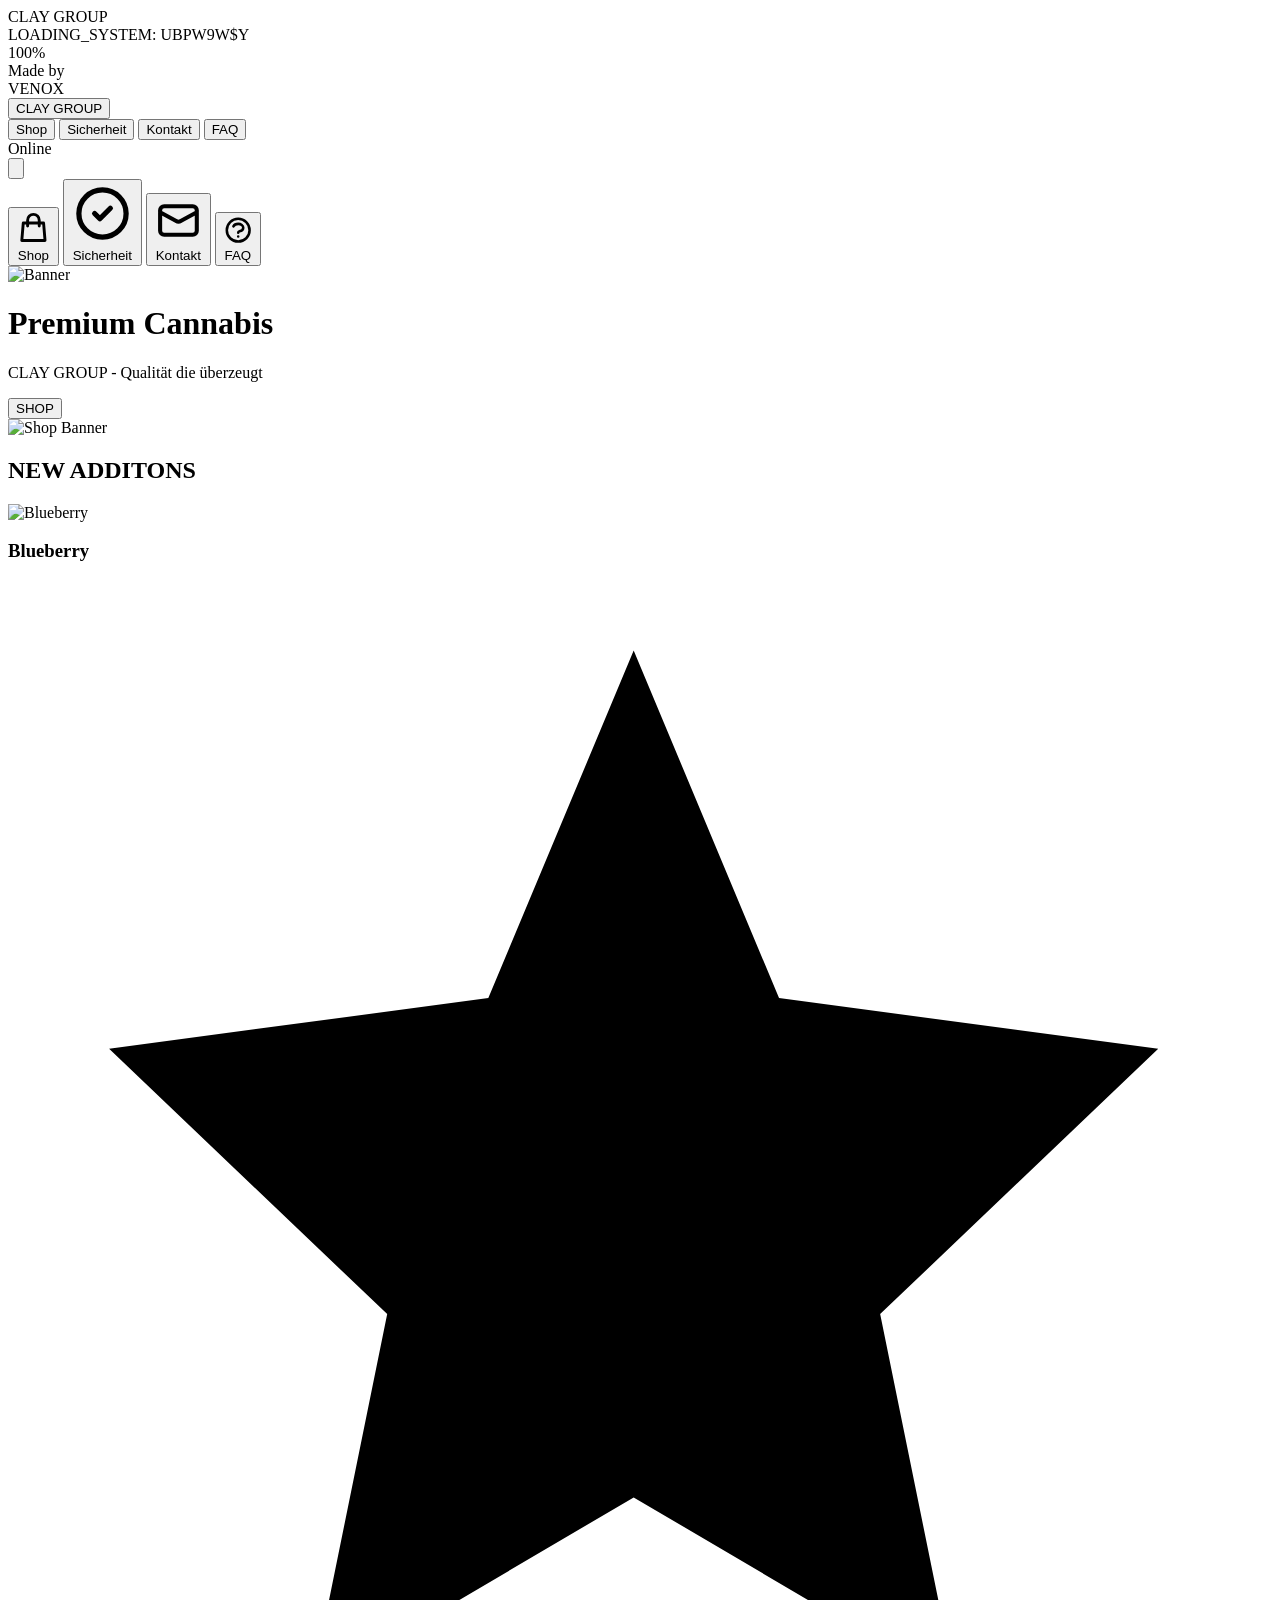
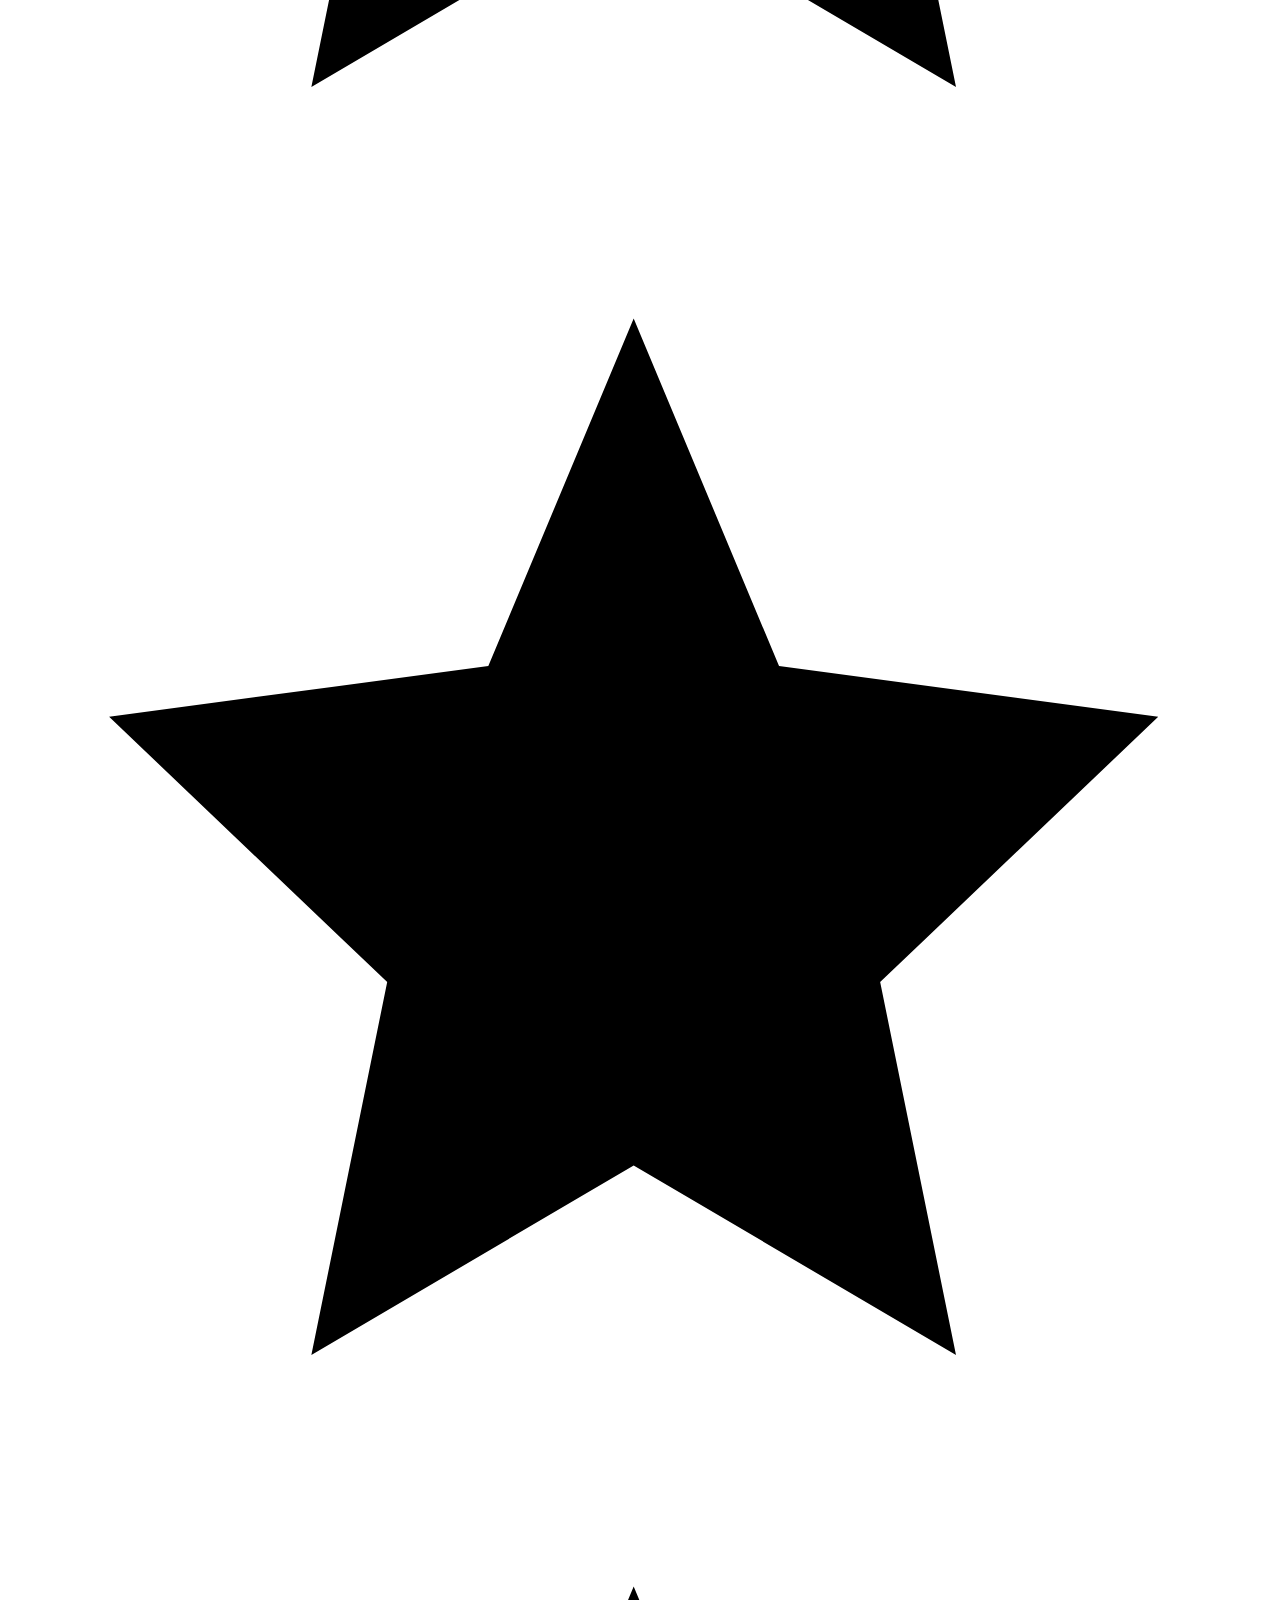
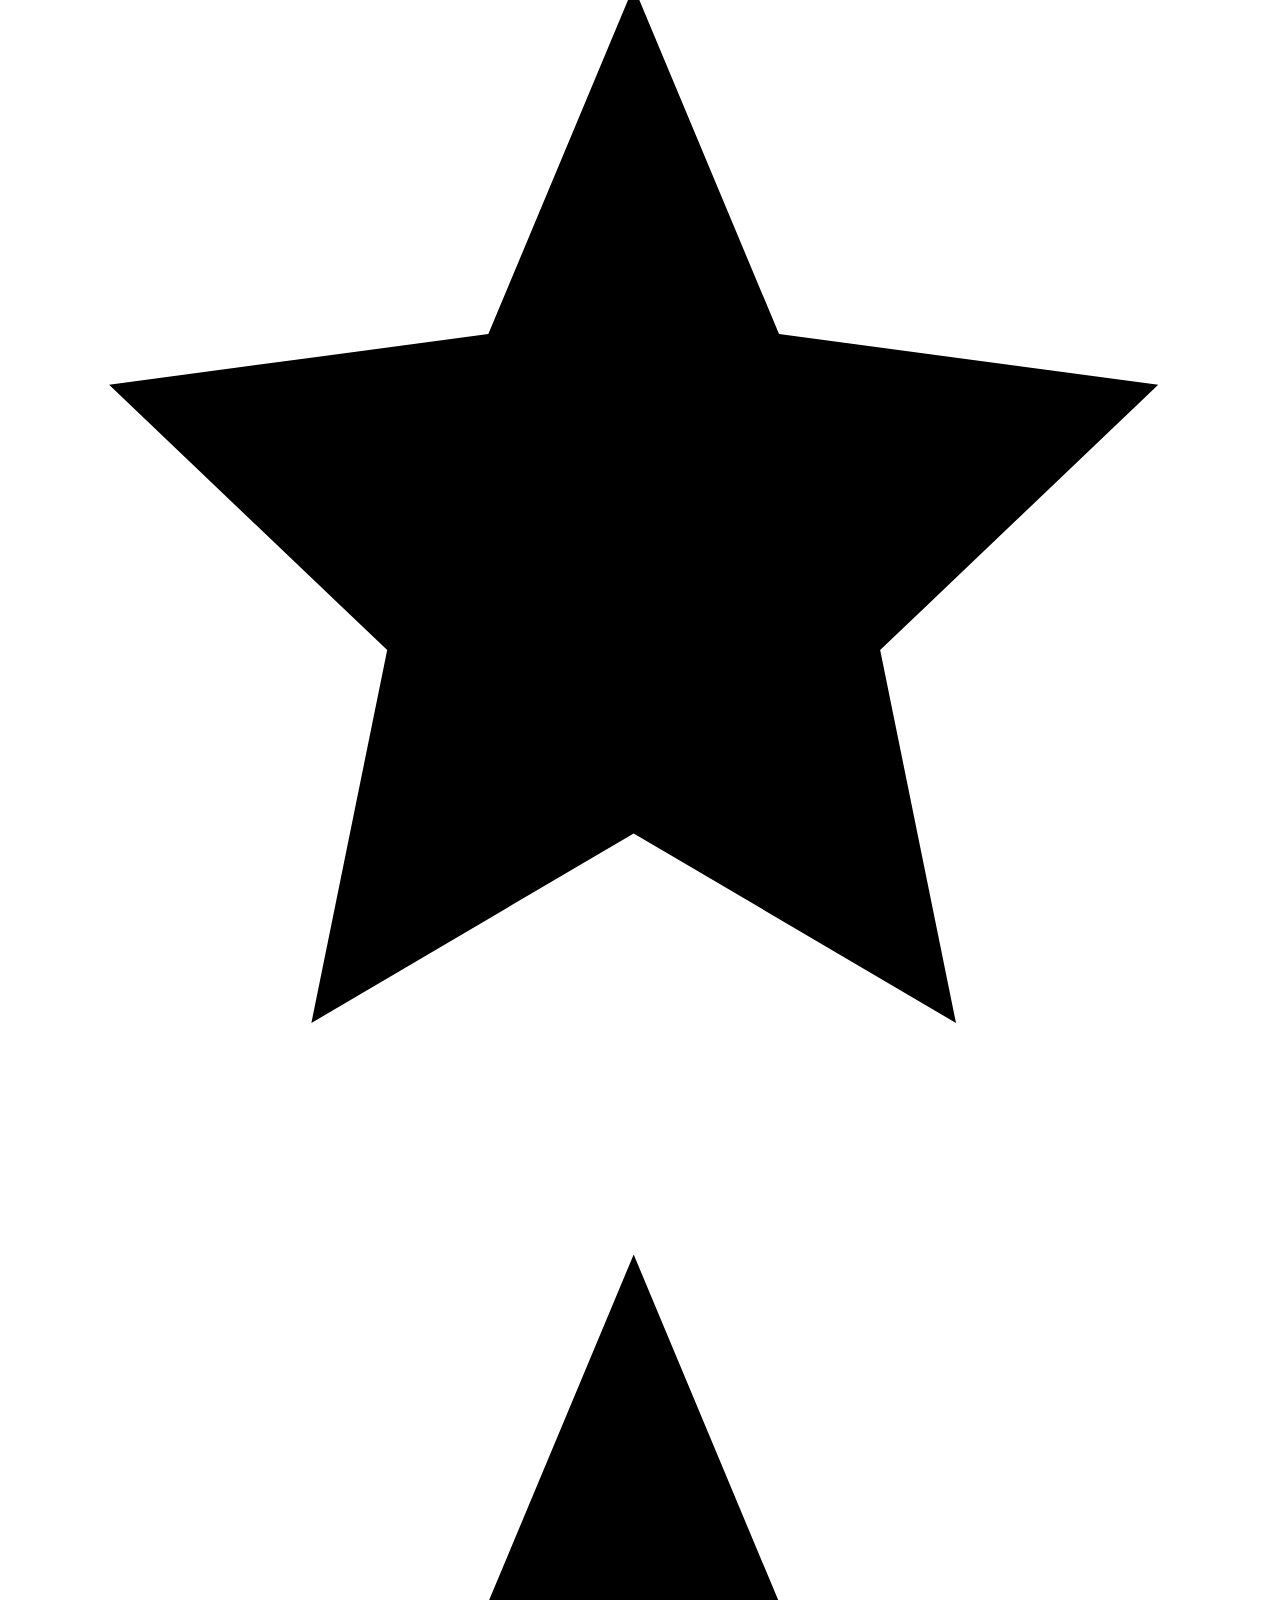
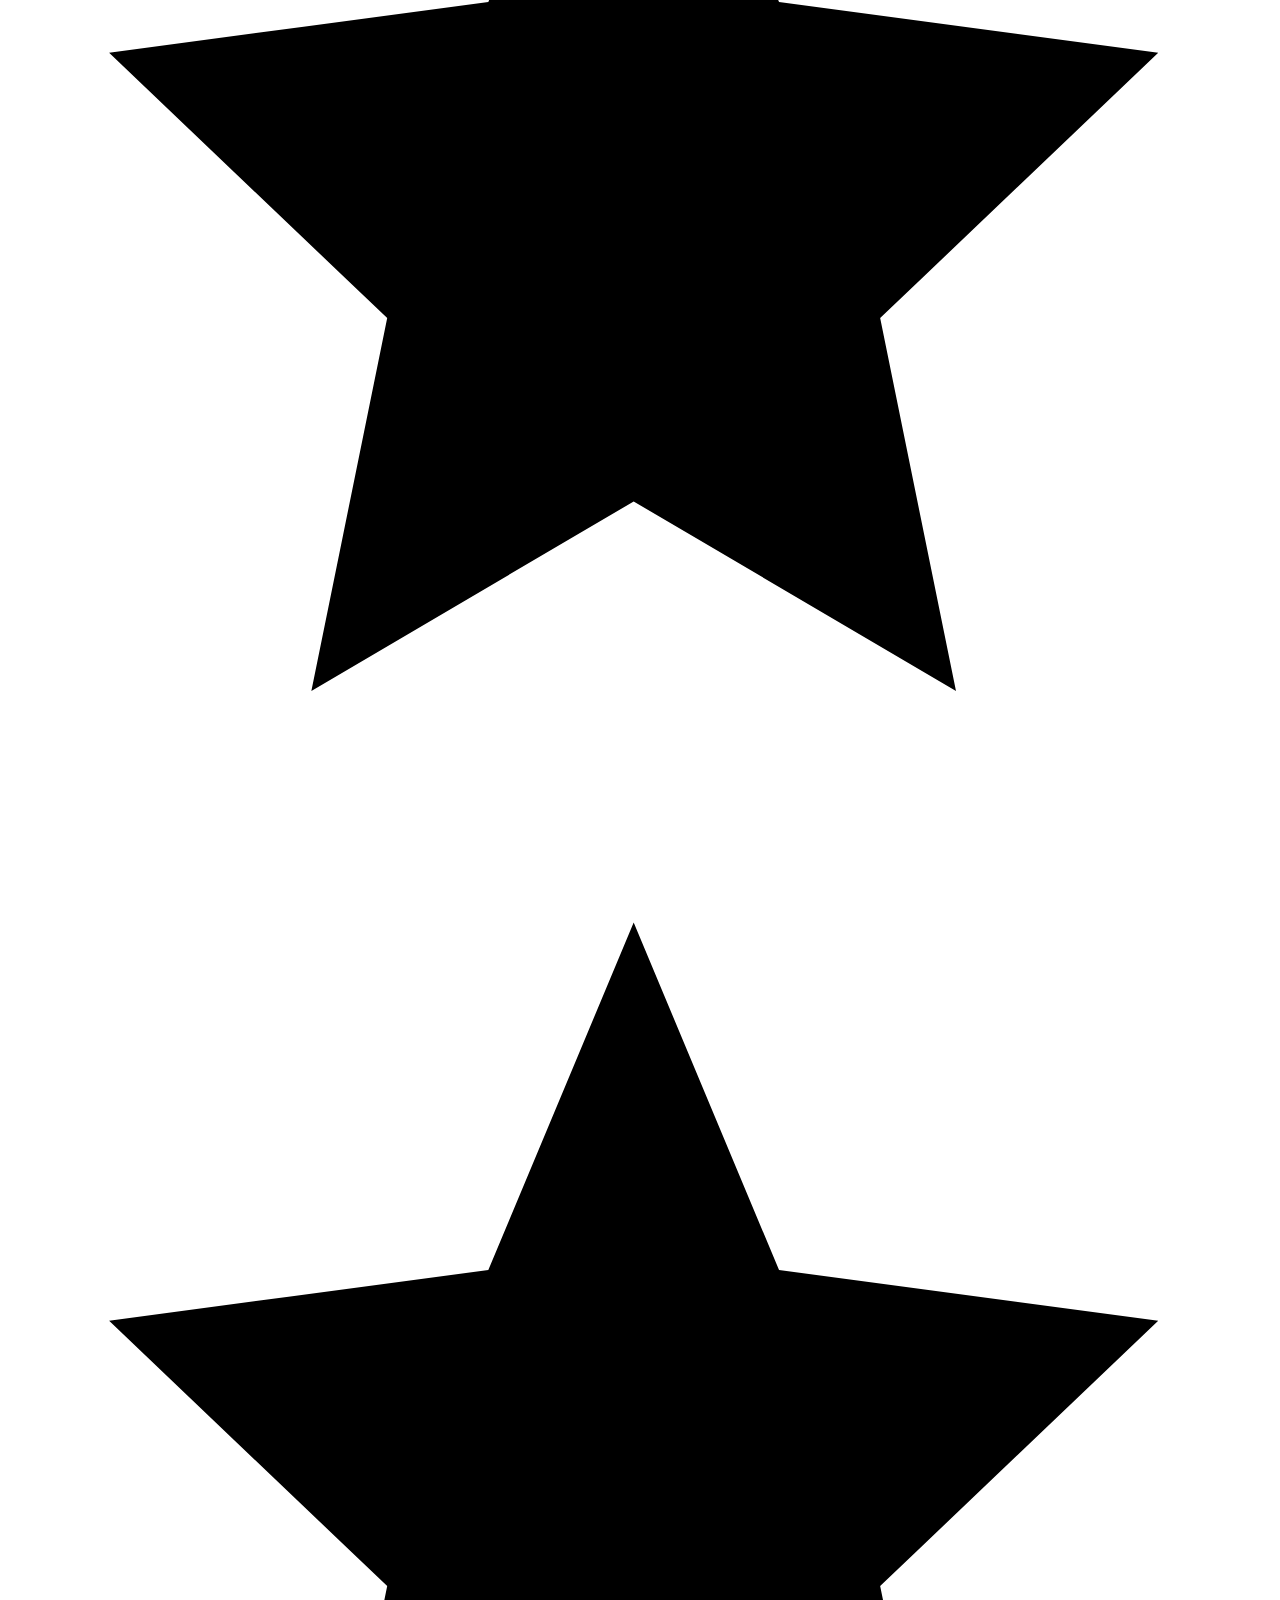
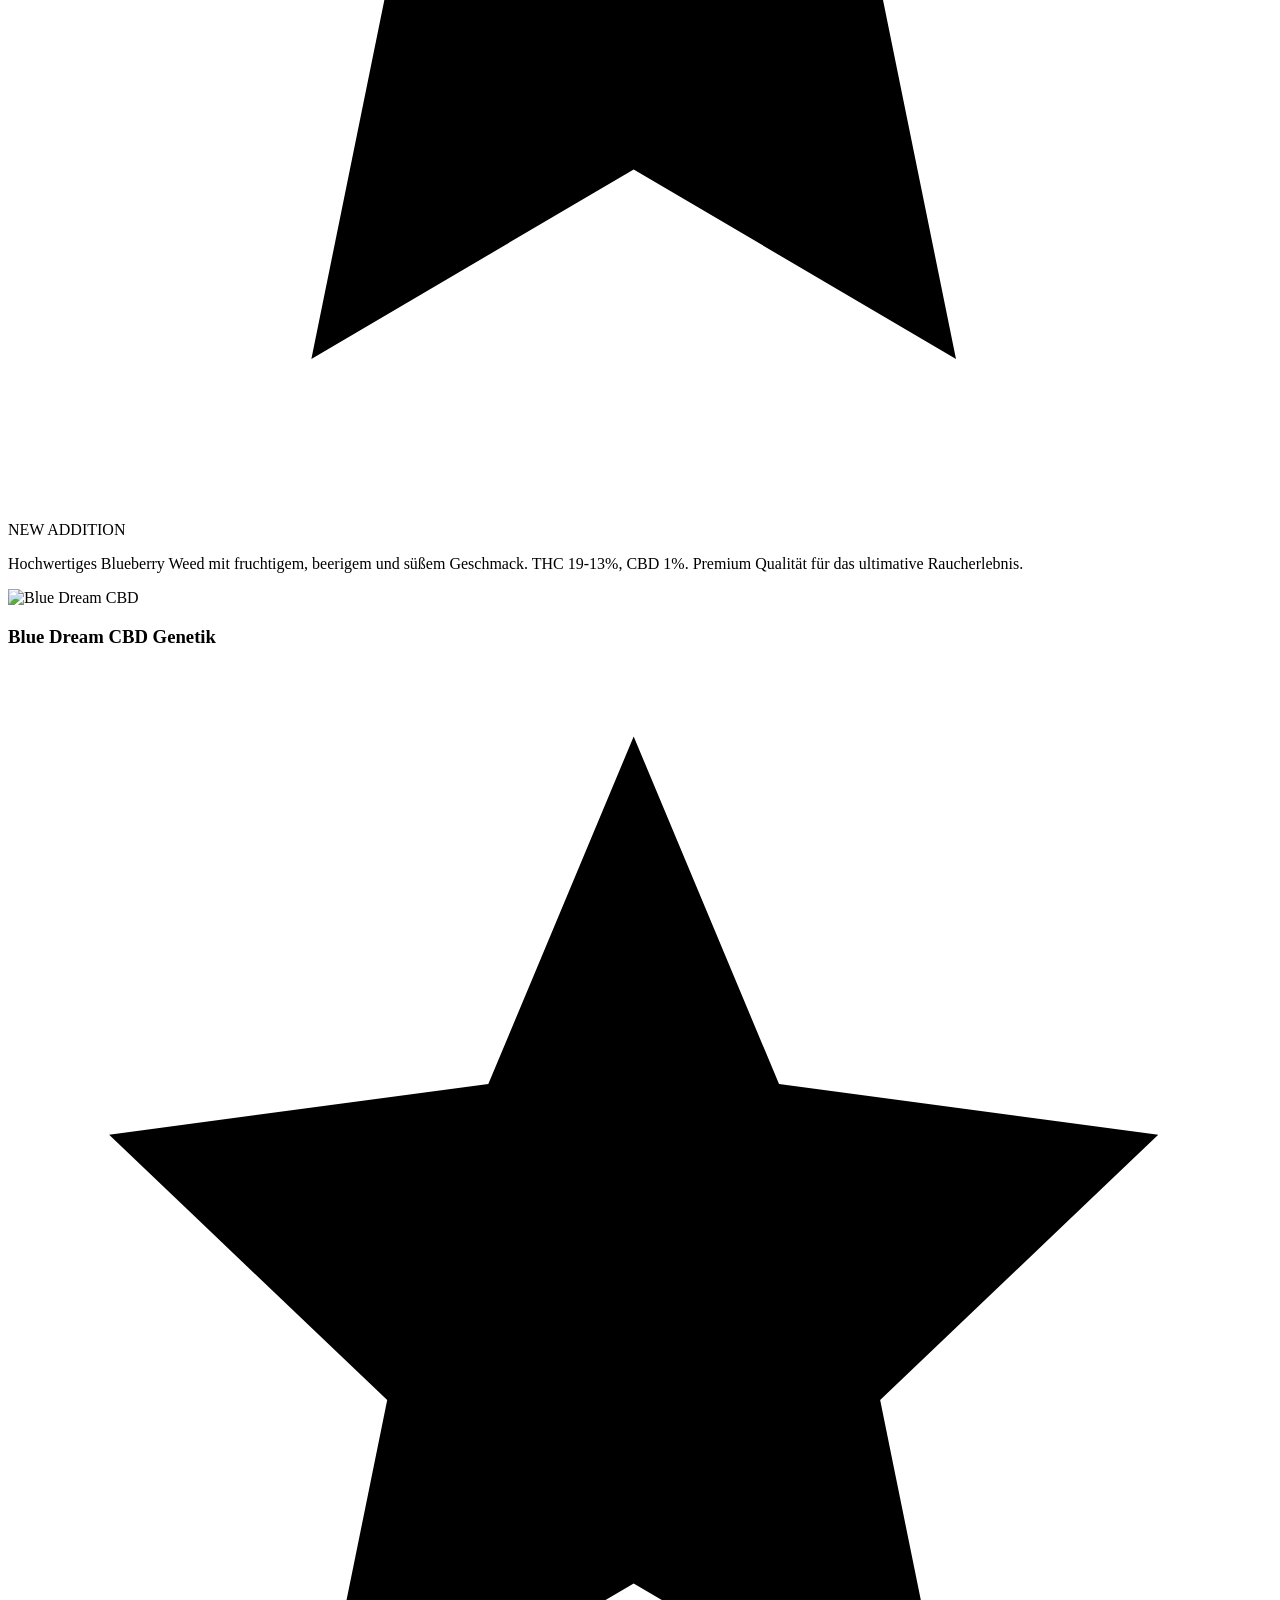
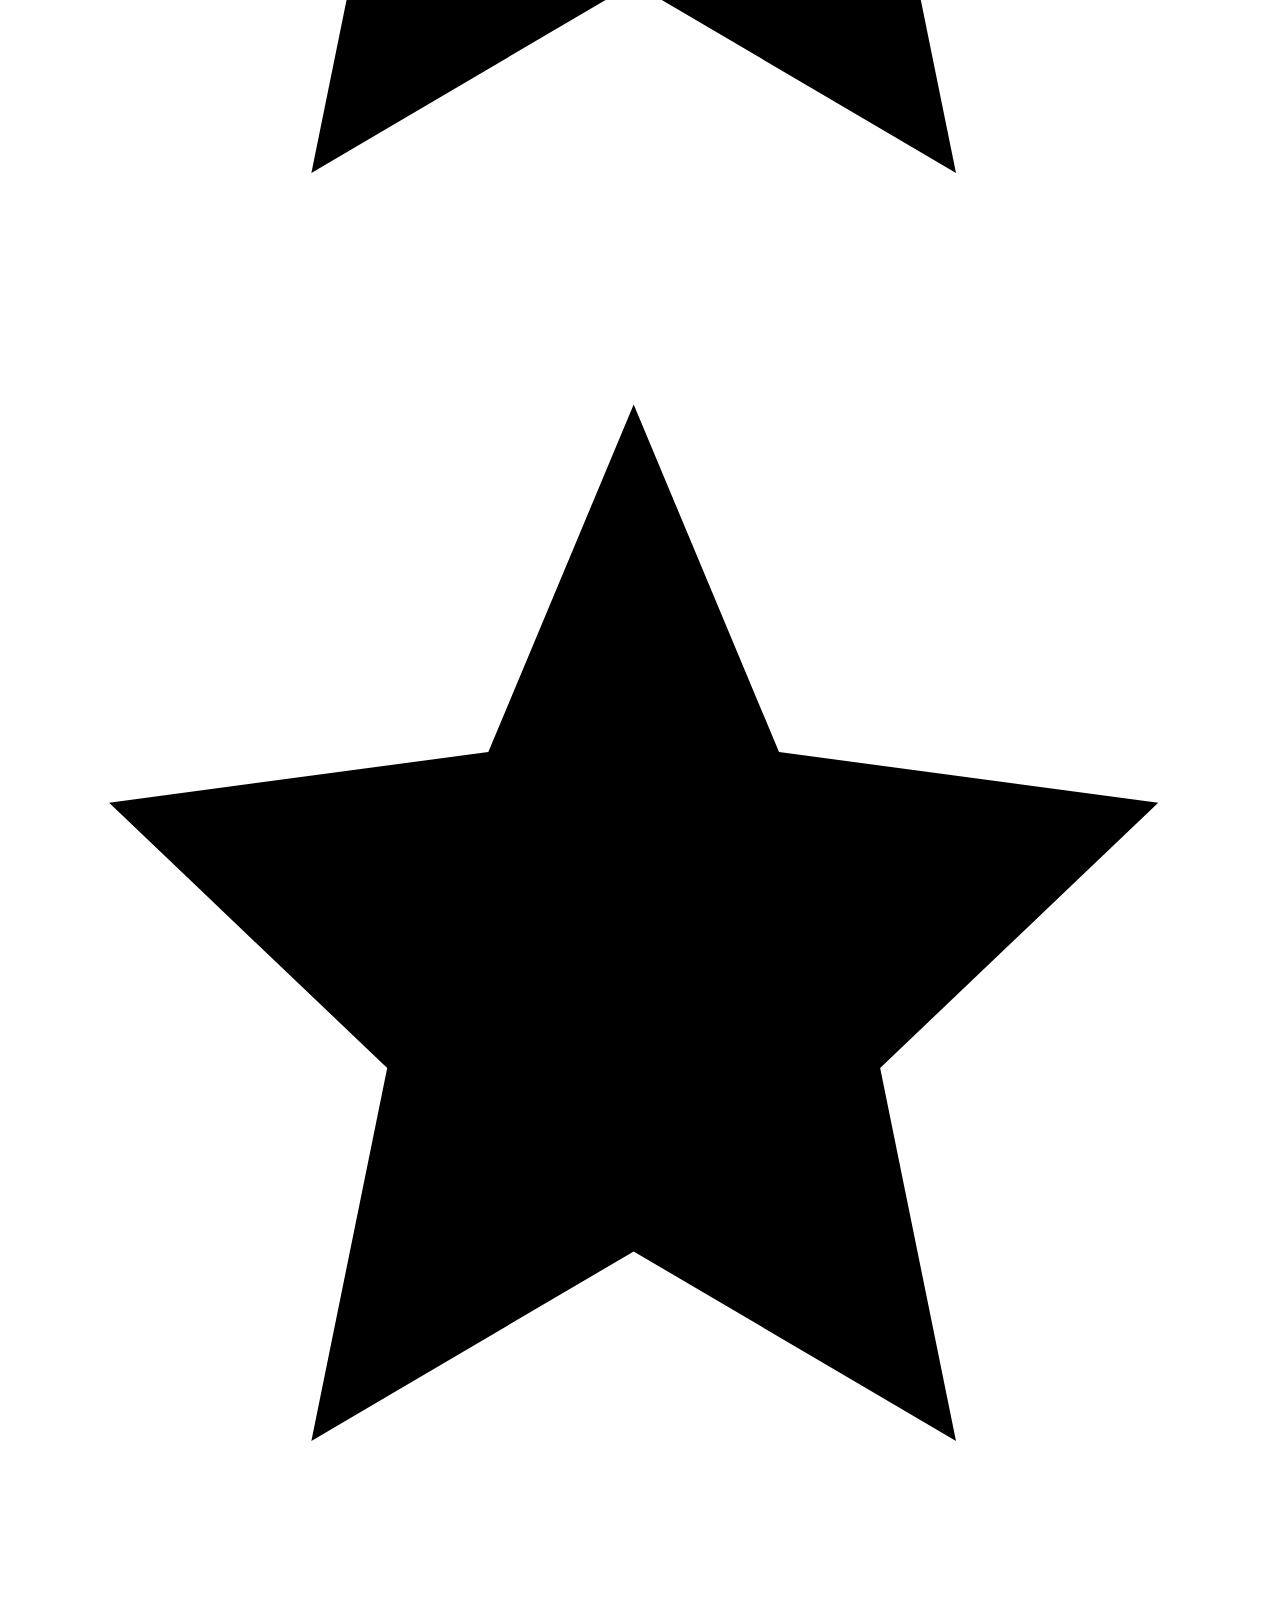
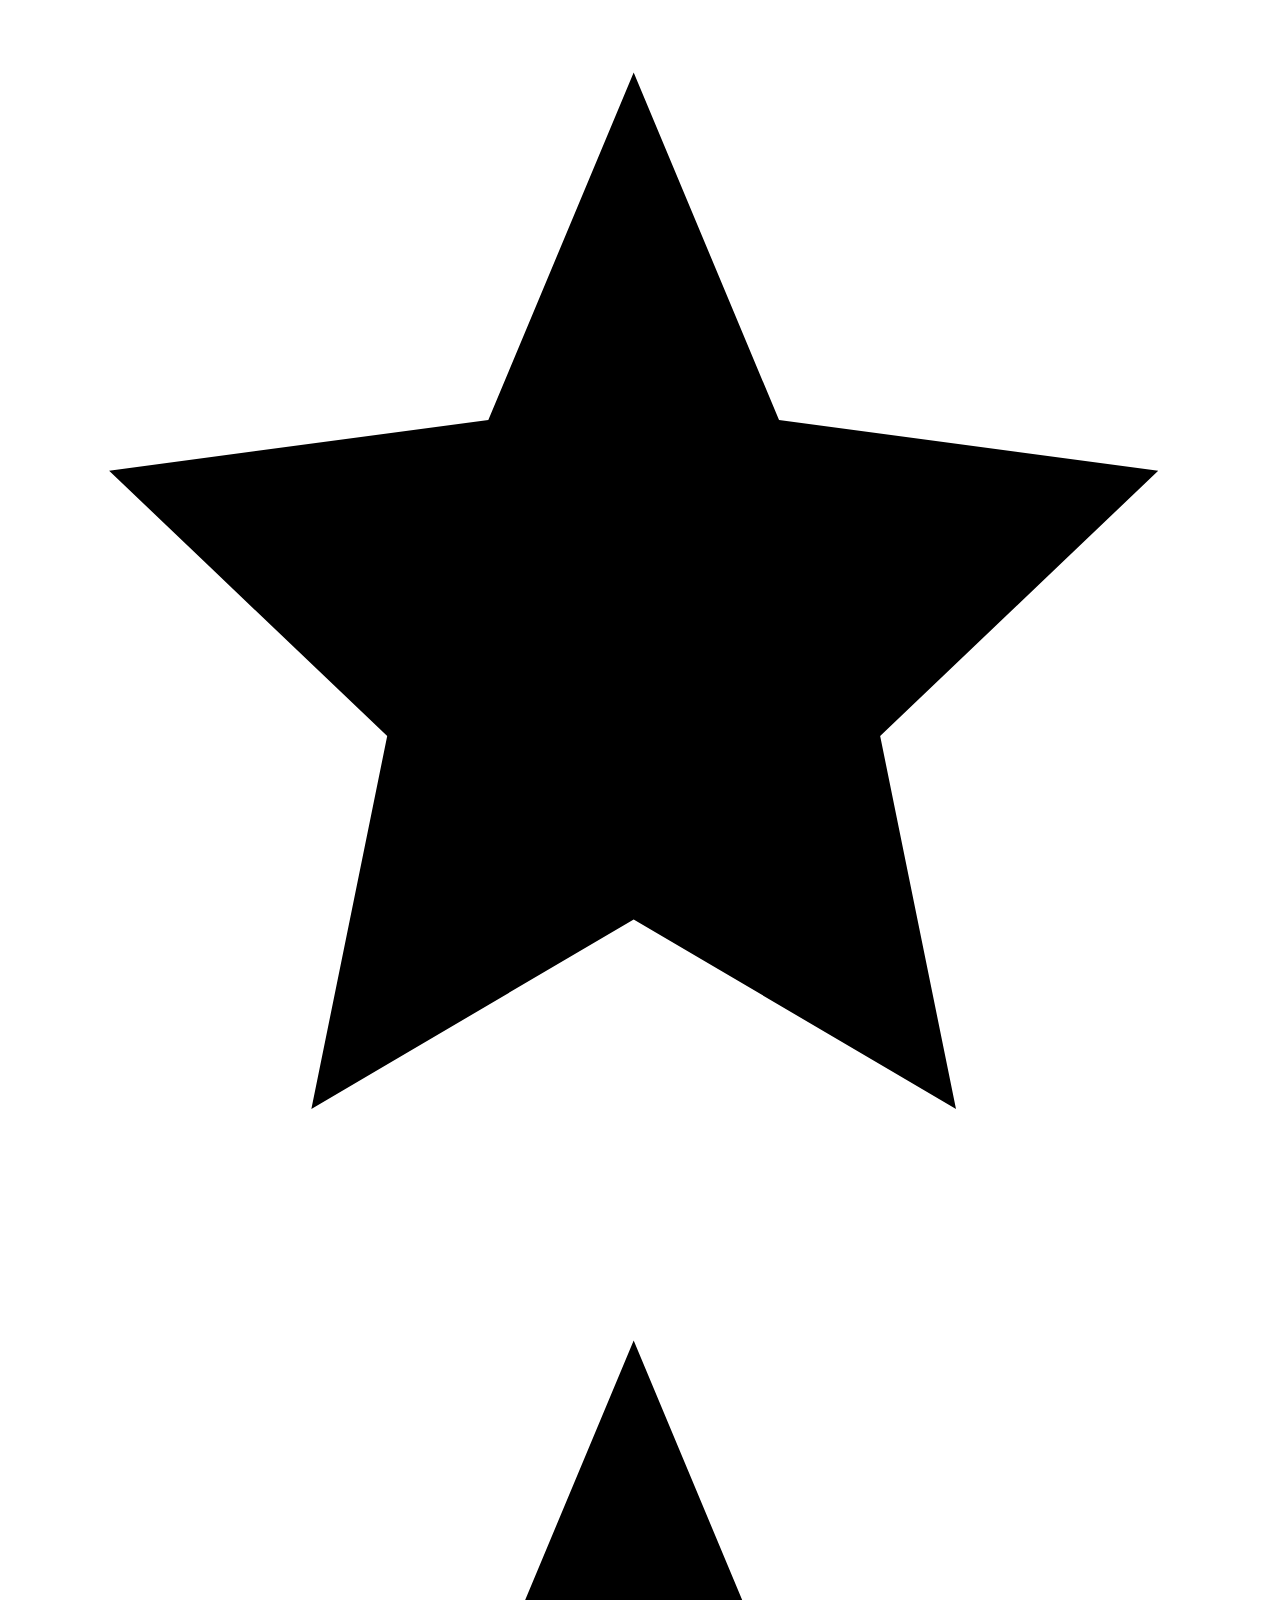
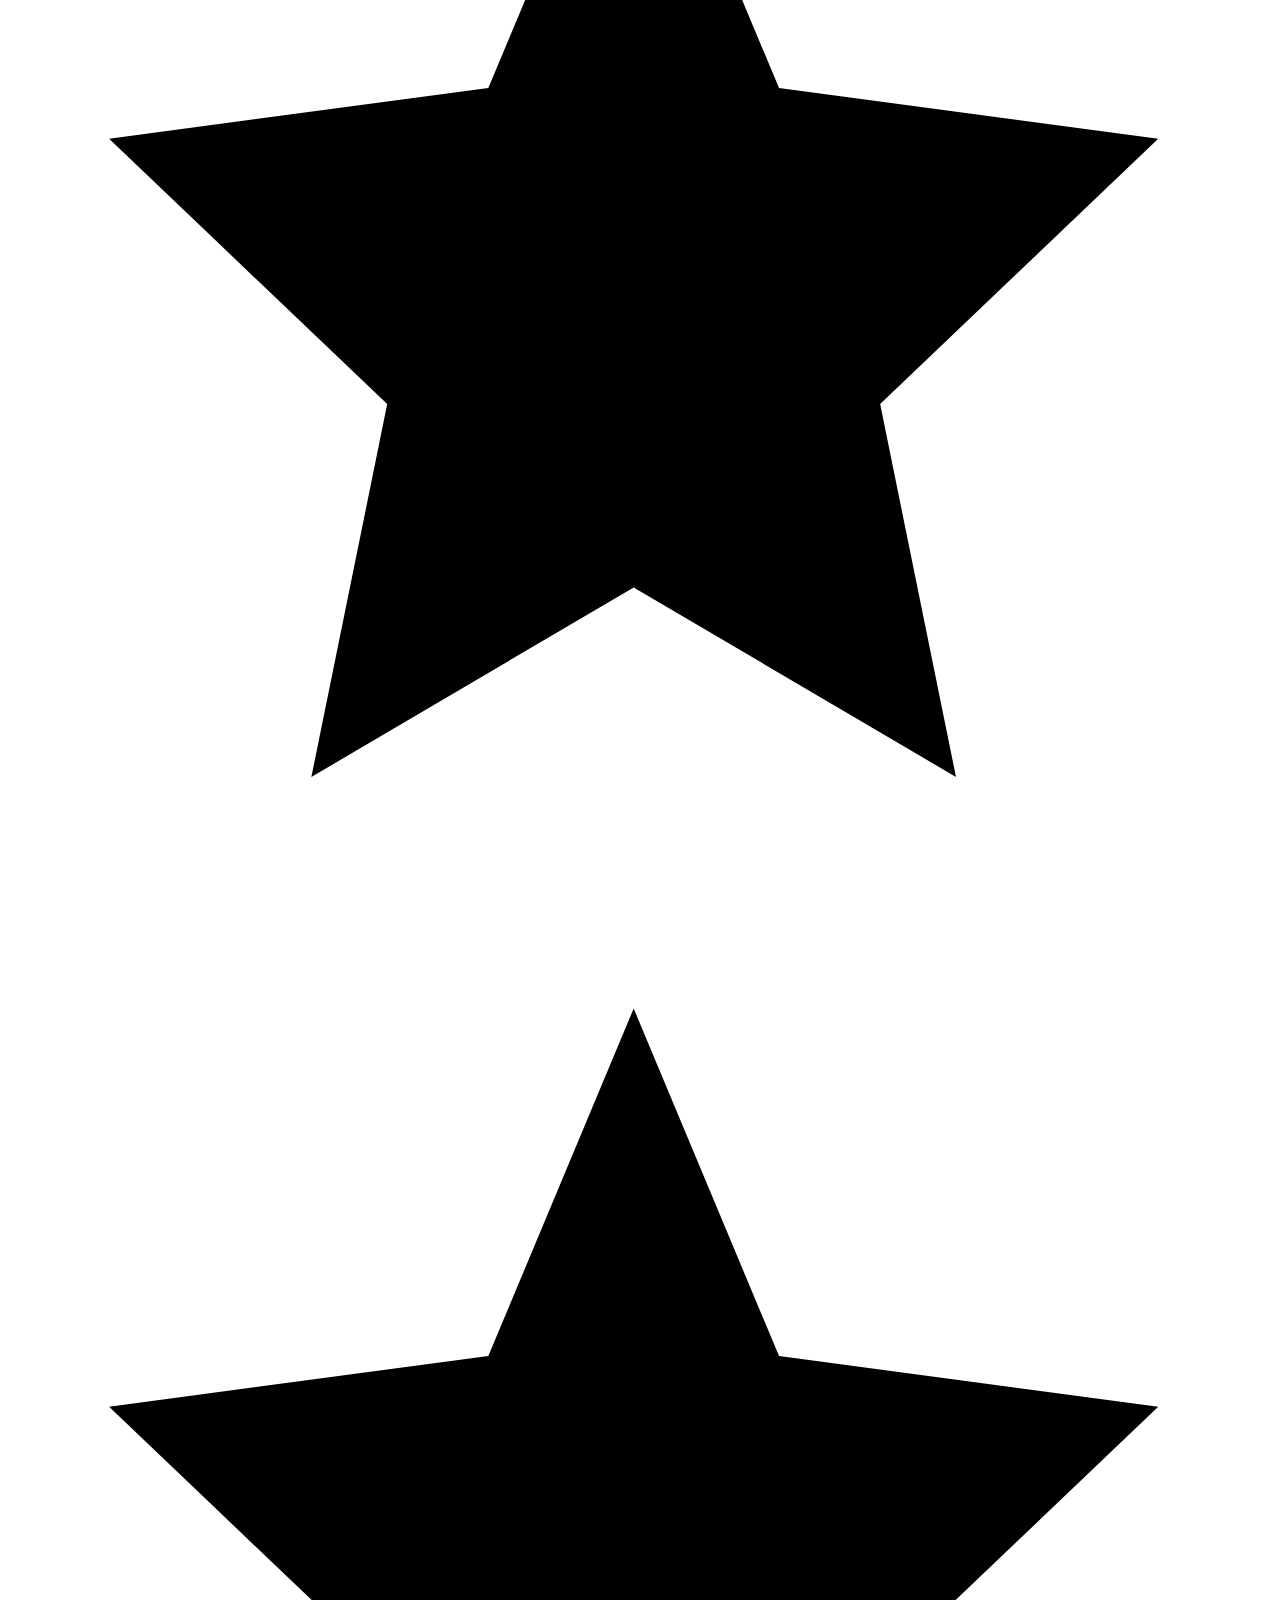
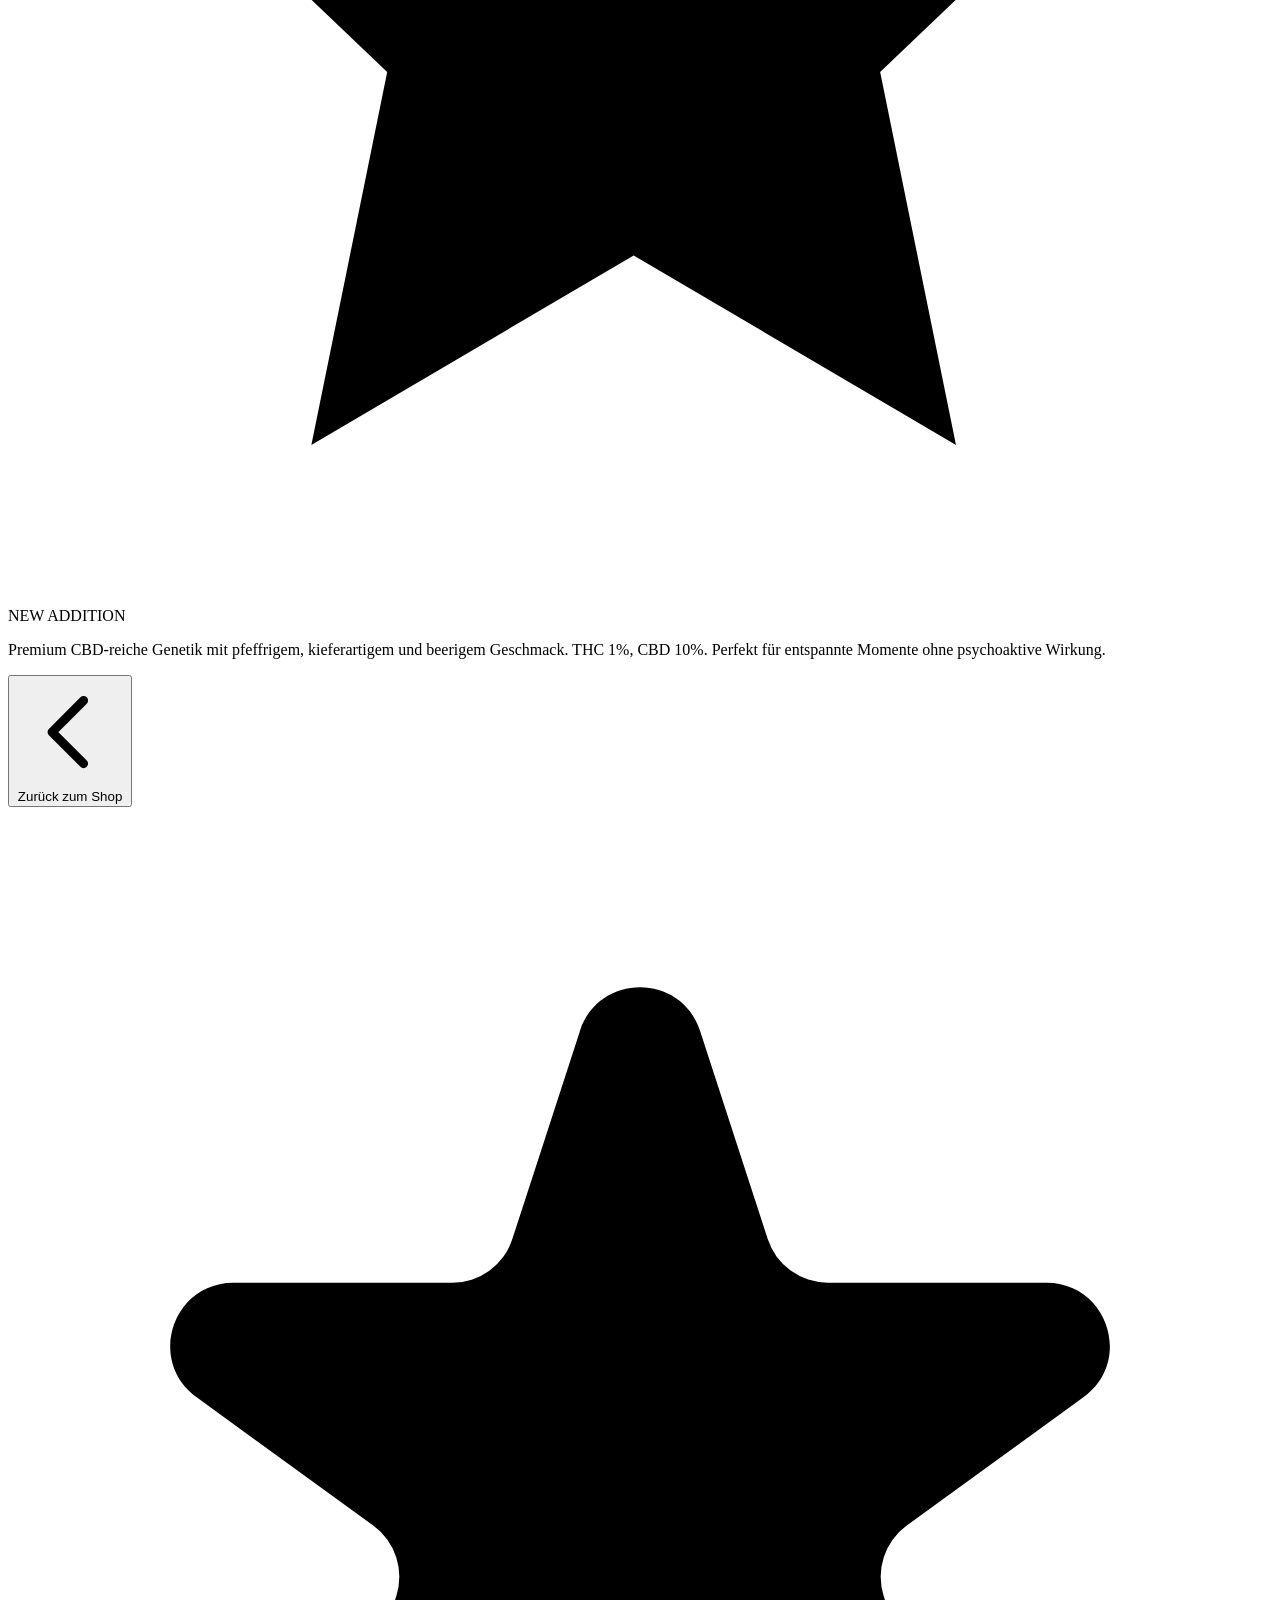
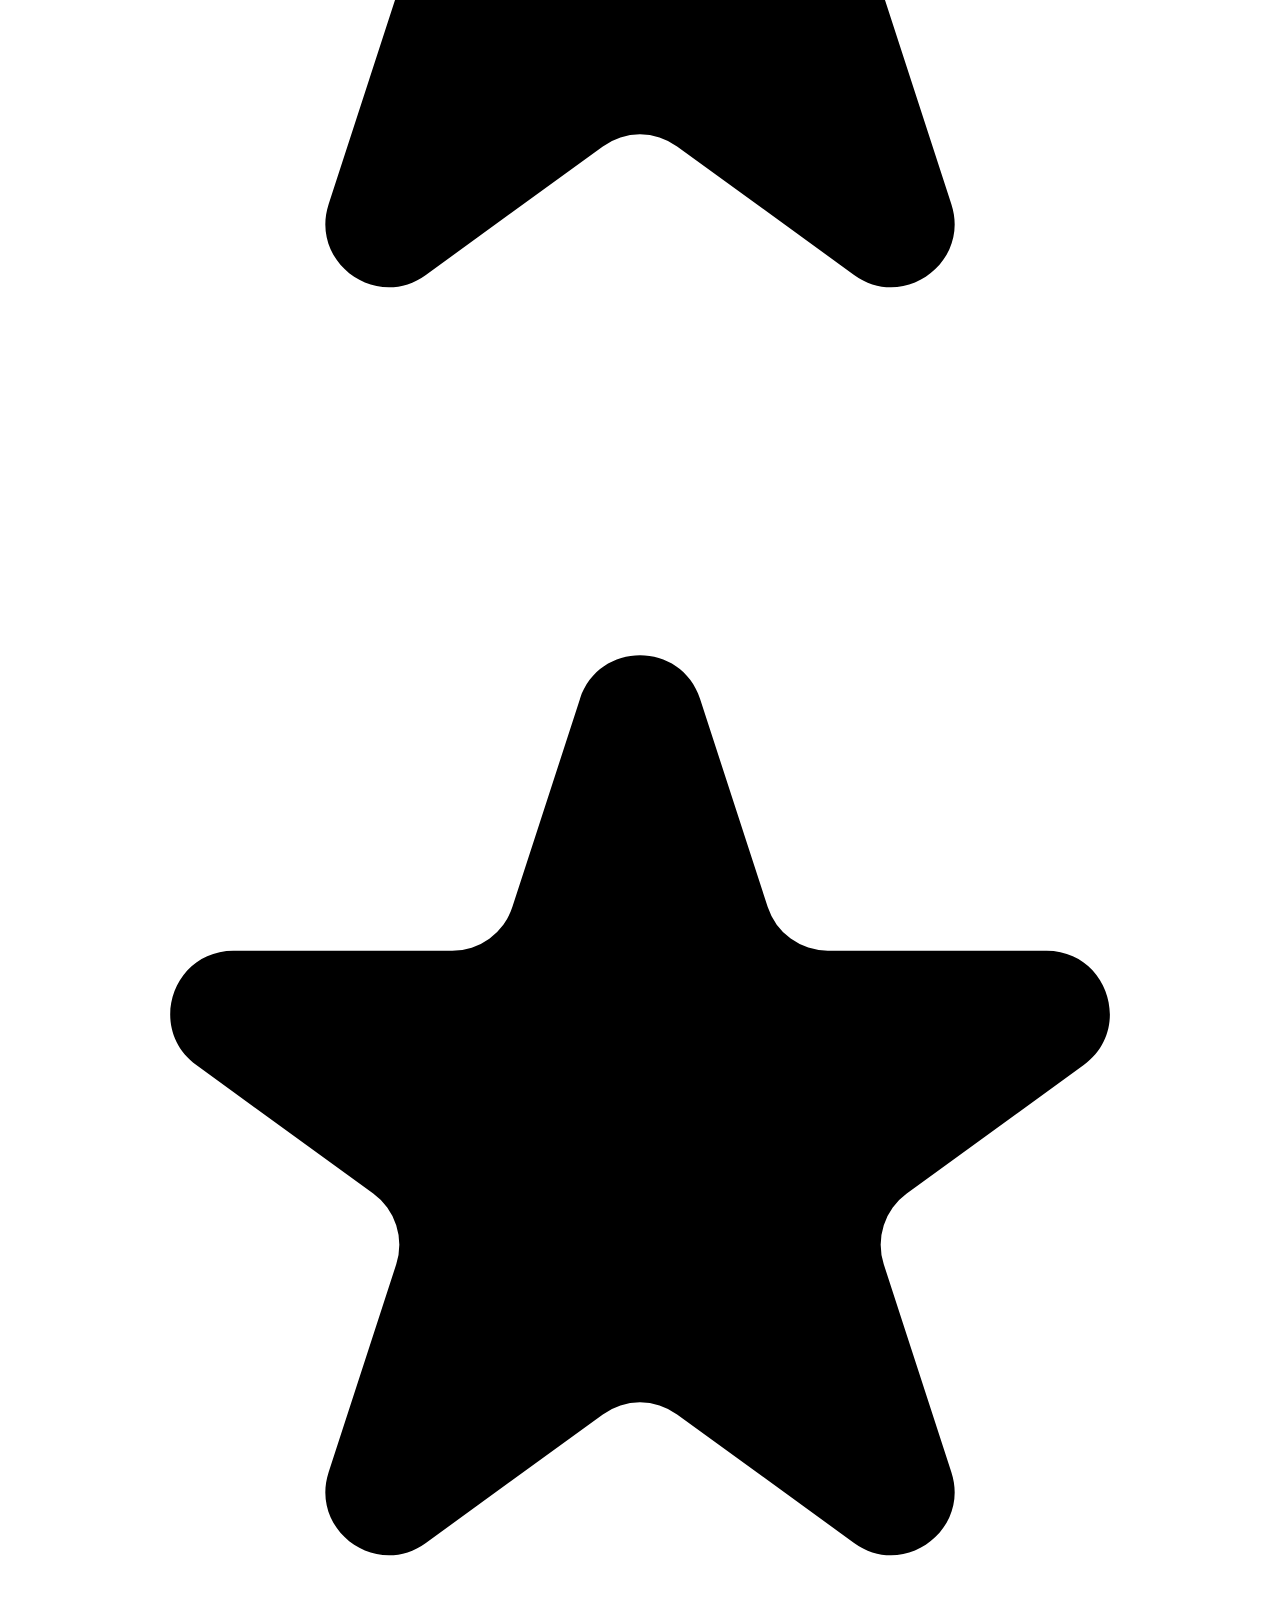
==== commit c155d813: "index.html" ====
--- a/venoxshop/index.html
+++ b/venoxshop/index.html
@@ -113,6 +113,8 @@
                             <span>Online</span>
                         </div>
                         
+
+                        
                         <!-- Mobile Menu Button -->
                         <div class="md:hidden">
                             <button onclick="toggleMobileMenu()" class="p-2 rounded-lg bg-dark-400 hover:bg-dark-300 transition-all duration-300 hover:scale-105">
@@ -151,6 +153,7 @@
                             </svg>
                             FAQ
                         </button>
+
                     </div>
                 </div>
             </div>
@@ -438,41 +441,39 @@
         <!-- Contact Page -->
         <div id="contactPage" class="hidden min-h-screen bg-gradient-to-br from-dark-900 via-dark-800 to-dark-900 pt-16">
             <div class="container mx-auto px-4 py-8">
-                <div class="max-w-4xl mx-auto">
+                                <div class="max-w-2xl mx-auto">
                     <h1 class="text-4xl font-bold text-white mb-8 text-center">Kontakt</h1>
                     
-                    <div class="grid grid-cols-1 lg:grid-cols-2 gap-8">
-                        <!-- Contact Information -->
-                        <div class="space-y-6">
-                            <div class="bg-dark-800 rounded-xl p-6 border border-green-500">
-                                <h2 class="text-2xl font-semibold text-white mb-6">Kontaktiere uns</h2>
-                                
-                                <div class="space-y-4">
-                                    <div class="flex items-center space-x-4 p-4 bg-dark-700 rounded-lg">
-                                        <div class="w-12 h-12 bg-green-500 rounded-full flex items-center justify-center">
-                                            <svg class="w-6 h-6 text-white" fill="currentColor" viewBox="0 0 24 24">
+                    <div class="space-y-6">
+                        <div class="bg-dark-800 rounded-xl p-6 border border-green-500">
+                            <h2 class="text-2xl font-semibold text-white mb-6 text-center">Kontaktiere uns</h2>
+                            
+                                                            <div class="space-y-6">
+                                    <div class="flex flex-col items-center text-center p-6 bg-dark-700 rounded-lg">
+                                        <div class="w-16 h-16 bg-green-500 rounded-full flex items-center justify-center mb-4">
+                                            <svg class="w-8 h-8 text-white" fill="currentColor" viewBox="0 0 24 24">
                                                 <path d="M12 2C6.48 2 2 6.48 2 12s4.48 10 10 10 10-4.48 10-10S17.52 2 12 2zm-2 15l-5-5 1.41-1.41L10 14.17l7.59-7.59L19 8l-9 9z"/>
                                             </svg>
                                         </div>
                                         <div>
-                                            <h3 class="text-lg font-semibold text-white">Hauptkontakt</h3>
-                                            <p class="text-gray-300">@venox4 auf Telegram</p>
-                                            <button onclick="openTelegram('venox4')" class="text-green-400 hover:text-green-300 transition-colors text-sm">
+                                            <h3 class="text-xl font-semibold text-white mb-2">Hauptkontakt</h3>
+                                            <p class="text-gray-300 mb-3">@venox4 auf Telegram</p>
+                                            <button onclick="openTelegram('venox4')" class="text-green-400 hover:text-green-300 transition-colors text-sm font-semibold">
                                                 Direkt kontaktieren →
                                             </button>
                                         </div>
                                     </div>
                                     
-                                    <div class="flex items-center space-x-4 p-4 bg-dark-700 rounded-lg">
-                                        <div class="w-12 h-12 bg-blue-500 rounded-full flex items-center justify-center">
-                                            <svg class="w-6 h-6 text-white" fill="currentColor" viewBox="0 0 24 24">
+                                    <div class="flex flex-col items-center text-center p-6 bg-dark-700 rounded-lg">
+                                        <div class="w-16 h-16 bg-blue-500 rounded-full flex items-center justify-center mb-4">
+                                            <svg class="w-8 h-8 text-white" fill="currentColor" viewBox="0 0 24 24">
                                                 <path d="M20.317 4.37a19.791 19.791 0 0 0-4.885-1.515a.074.074 0 0 0-.079.037c-.21.375-.444.864-.608 1.25a18.27 18.27 0 0 0-5.487 0a12.64 12.64 0 0 0-.617-1.25a.077.077 0 0 0-.079-.037A19.736 19.736 0 0 0 3.677 4.37a.07.07 0 0 0-.032.027C.533 9.046-.32 13.58.099 18.057a.082.082 0 0 0 .031.057a19.9 19.9 0 0 0 5.993 3.03a.078.078 0 0 0 .084-.028a14.09 14.09 0 0 0 1.226-1.994a.076.076 0 0 0-.041-.106a13.107 13.107 0 0 1-1.872-.892a.077.077 0 0 1-.008-.128a10.2 10.2 0 0 0 .372-.292a.074.074 0 0 1 .077-.01c3.928 1.793 8.18 1.793 12.062 0a.074.074 0 0 1 .078.01c.12.098.246.198.373.292a.077.077 0 0 1-.006.127a12.299 12.299 0 0 1-1.873.892a.077.077 0 0 0-.041.107c.36.698.772 1.362 1.225 1.993a.076.076 0 0 0 .084.028a19.839 19.839 0 0 0 6.002-3.03a.077.077 0 0 0 .032-.054c.5-5.177-.838-9.674-3.549-13.66a.061.061 0 0 0-.031-.03zM8.02 15.33c-1.183 0-2.157-1.085-2.157-2.419c0-1.333.956-2.419 2.157-2.419c1.21 0 2.176 1.096 2.157 2.42c0 1.333-.956 2.418-2.157 2.418zm7.975 0c-1.183 0-2.157-1.085-2.157-2.419c0-1.333.955-2.419 2.157-2.419c1.21 0 2.176 1.096 2.157 2.42c0 1.333-.946 2.418-2.157 2.418z"/>
                                             </svg>
                                         </div>
                                         <div>
-                                            <h3 class="text-lg font-semibold text-white">Discord Support</h3>
-                                            <p class="text-gray-300">@trennoxx auf Discord</p>
-                                            <button onclick="openDiscord('trennoxx')" class="text-blue-400 hover:text-blue-300 transition-colors text-sm">
+                                            <h3 class="text-xl font-semibold text-white mb-2">Discord Support</h3>
+                                            <p class="text-gray-300 mb-3">@trennoxx auf Discord</p>
+                                            <button onclick="openDiscord('trennoxx')" class="text-blue-400 hover:text-blue-300 transition-colors text-sm font-semibold">
                                                 Direkt kontaktieren →
                                             </button>
                                         </div>
@@ -481,48 +482,19 @@
                             </div>
                             
                             <div class="bg-dark-800 rounded-xl p-6 border border-purple-500">
-                                <h2 class="text-2xl font-semibold text-white mb-4">Support Zeiten</h2>
-                                <div class="space-y-2 text-gray-300">
+                                <h2 class="text-2xl font-semibold text-white mb-6 text-center">Support Zeiten</h2>
+                                <div class="space-y-3 text-gray-300 text-center">
                                     <p><strong>Montag - Freitag:</strong> 10:00 - 22:00 Uhr</p>
                                     <p><strong>Samstag:</strong> 12:00 - 20:00 Uhr</p>
                                     <p><strong>Sonntag:</strong> 14:00 - 18:00 Uhr</p>
                                 </div>
-                                <p class="text-sm text-gray-400 mt-4">
+                                <p class="text-sm text-gray-400 mt-4 text-center">
                                     * Antwortzeiten können je nach Nachfrage variieren
                                 </p>
                             </div>
                         </div>
                         
-                        <!-- Contact Form -->
-                        <div class="bg-dark-800 rounded-xl p-6 border border-dark-600">
-                            <h2 class="text-2xl font-semibold text-white mb-6">Nachricht senden</h2>
-                            <form class="space-y-4">
-                                <div>
-                                    <label class="block text-gray-300 mb-2">Name</label>
-                                    <input type="text" class="w-full p-3 bg-dark-700 border border-dark-600 rounded-lg text-white focus:border-green-500 transition-colors" placeholder="Dein Name">
-                                </div>
-                                <div>
-                                    <label class="block text-gray-300 mb-2">E-Mail</label>
-                                    <input type="email" class="w-full p-3 bg-dark-700 border border-dark-600 rounded-lg text-white focus:border-green-500 transition-colors" placeholder="deine@email.com">
-                                </div>
-                                <div>
-                                    <label class="block text-gray-300 mb-2">Betreff</label>
-                                    <select class="w-full p-3 bg-dark-700 border border-dark-600 rounded-lg text-white focus:border-green-500 transition-colors">
-                                        <option>Allgemeine Anfrage</option>
-                                        <option>Bestellproblem</option>
-                                        <option>Produktfrage</option>
-                                        <option>Technischer Support</option>
-                                    </select>
-                                </div>
-                                <div>
-                                    <label class="block text-gray-300 mb-2">Nachricht</label>
-                                    <textarea rows="4" class="w-full p-3 bg-dark-700 border border-dark-600 rounded-lg text-white focus:border-green-500 transition-colors" placeholder="Deine Nachricht..."></textarea>
-                                </div>
-                                <button type="submit" class="w-full py-3 bg-green-600 text-white font-semibold rounded-lg hover:bg-green-700 transition-colors">
-                                    Nachricht senden
-                                </button>
-                            </form>
-                        </div>
+
                     </div>
                 </div>
             </div>
@@ -697,11 +669,7 @@
                                 </div>
                             </div>
 
-                            <div class="grid grid-cols-1 md:grid-cols-2 gap-4 mt-4">
-                                <div>
-                                    <label class="block text-gray-300 mb-2">E-Mail *</label>
-                                    <input type="email" name="email" required class="w-full px-4 py-3 bg-dark-600 text-white rounded-lg border border-dark-400 focus:border-green-500 focus:outline-none">
-                                </div>
+                            <div class="mt-4">
                                 <div>
                                     <label class="block text-gray-300 mb-2">Telefon *</label>
                                     <input type="tel" name="phone" required class="w-full px-4 py-3 bg-dark-600 text-white rounded-lg border border-dark-400 focus:border-green-500 focus:outline-none">
@@ -772,8 +740,8 @@
                                     <h3 class="text-white font-semibold mb-2">PayPal Zahlung:</h3>
                                     <p class="text-gray-300 mb-2">Sende das Geld per <strong>Freunde & Familie</strong> an:</p>
                                     <div class="flex items-center space-x-2 bg-dark-600 p-3 rounded-lg">
-                                        <span class="text-blue-400 font-mono">nicktautenhahn69@gmail.com</span>
-                                        <button type="button" onclick="copyToClipboard('nicktautenhahn69@gmail.com')" class="text-blue-400 hover:text-blue-300">
+                                        <span class="text-blue-400 font-mono">@affgoo377</span>
+                                        <button type="button" onclick="copyToClipboard('@affgoo377')" class="text-blue-400 hover:text-blue-300">
                                             <svg class="w-4 h-4" fill="none" stroke="currentColor" viewBox="0 0 24 24">
                                                 <path stroke-linecap="round" stroke-linejoin="round" stroke-width="2" d="M8 16H6a2 2 0 01-2-2V6a2 2 0 012-2h8a2 2 0 012 2v2m-6 12h8a2 2 0 002-2v-8a2 2 0 00-2-2h-8a2 2 0 00-2 2v8a2 2 0 002 2z"></path>
                                             </svg>
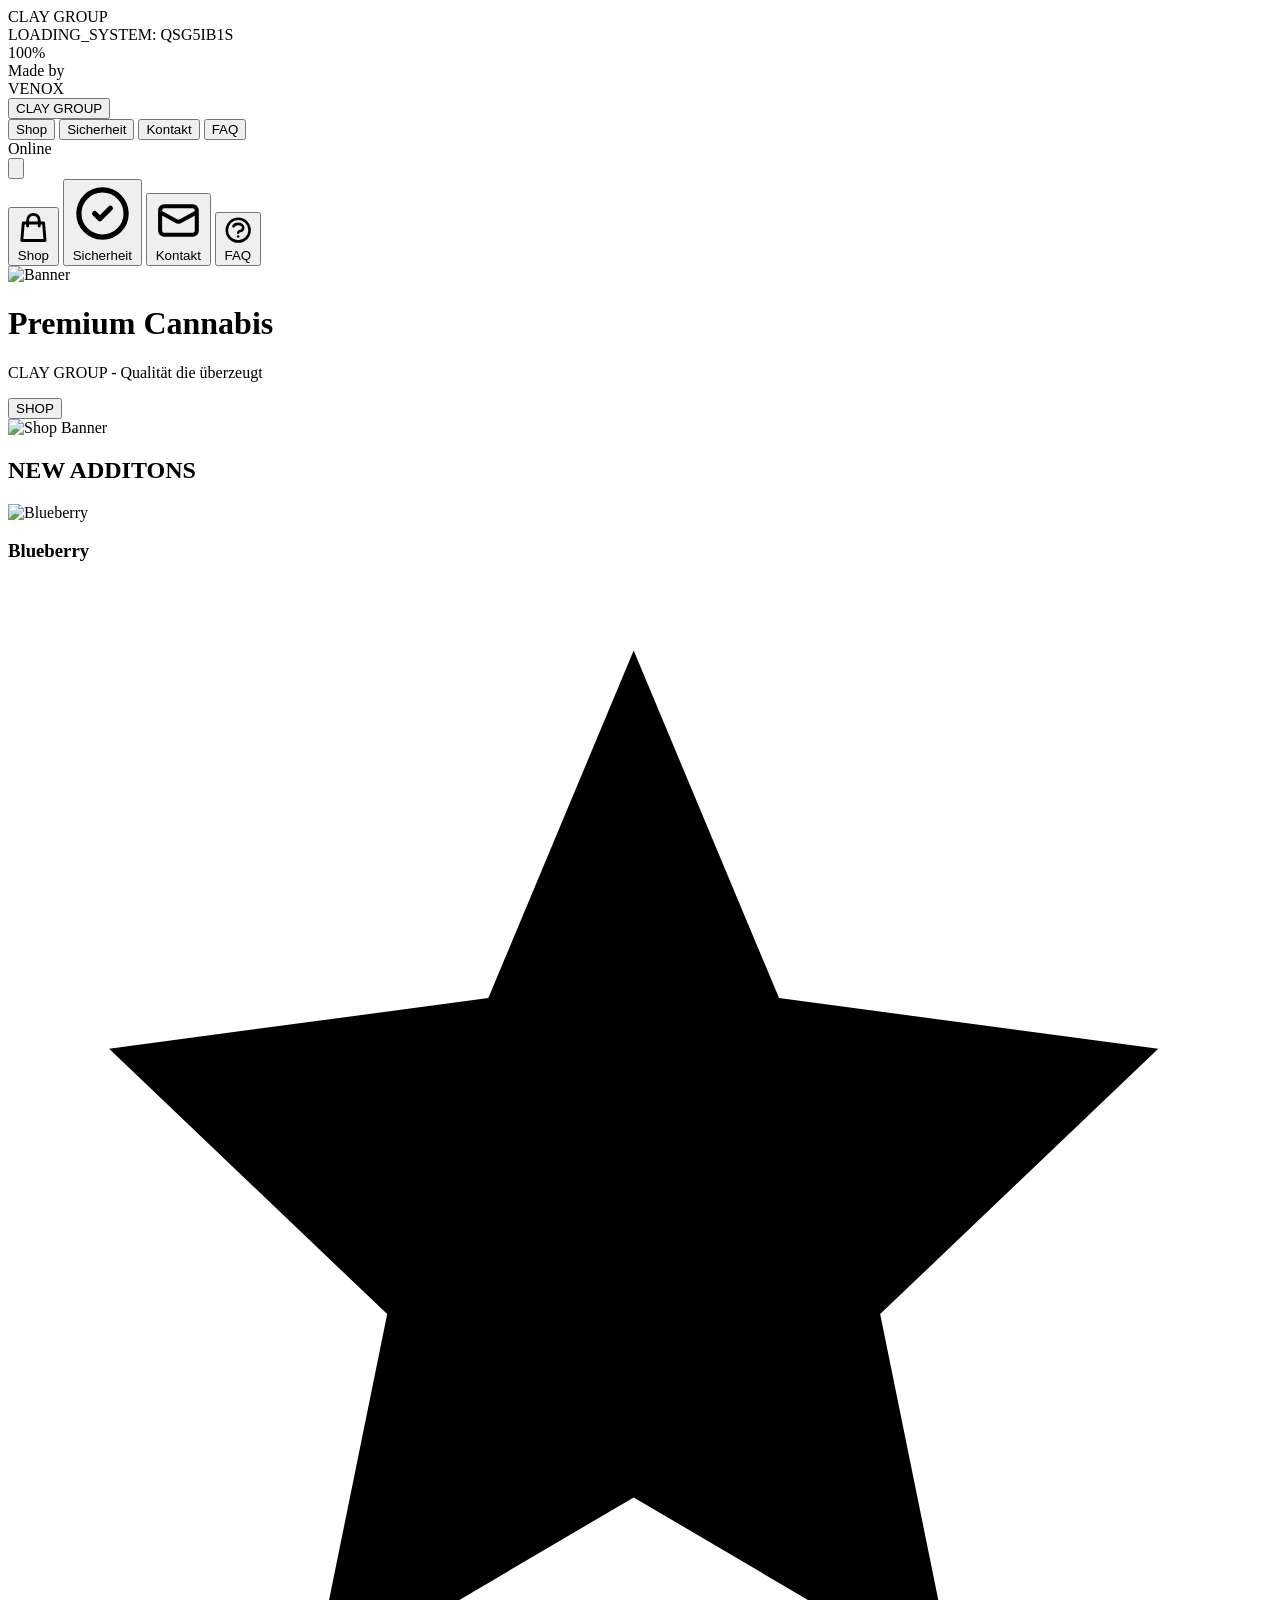
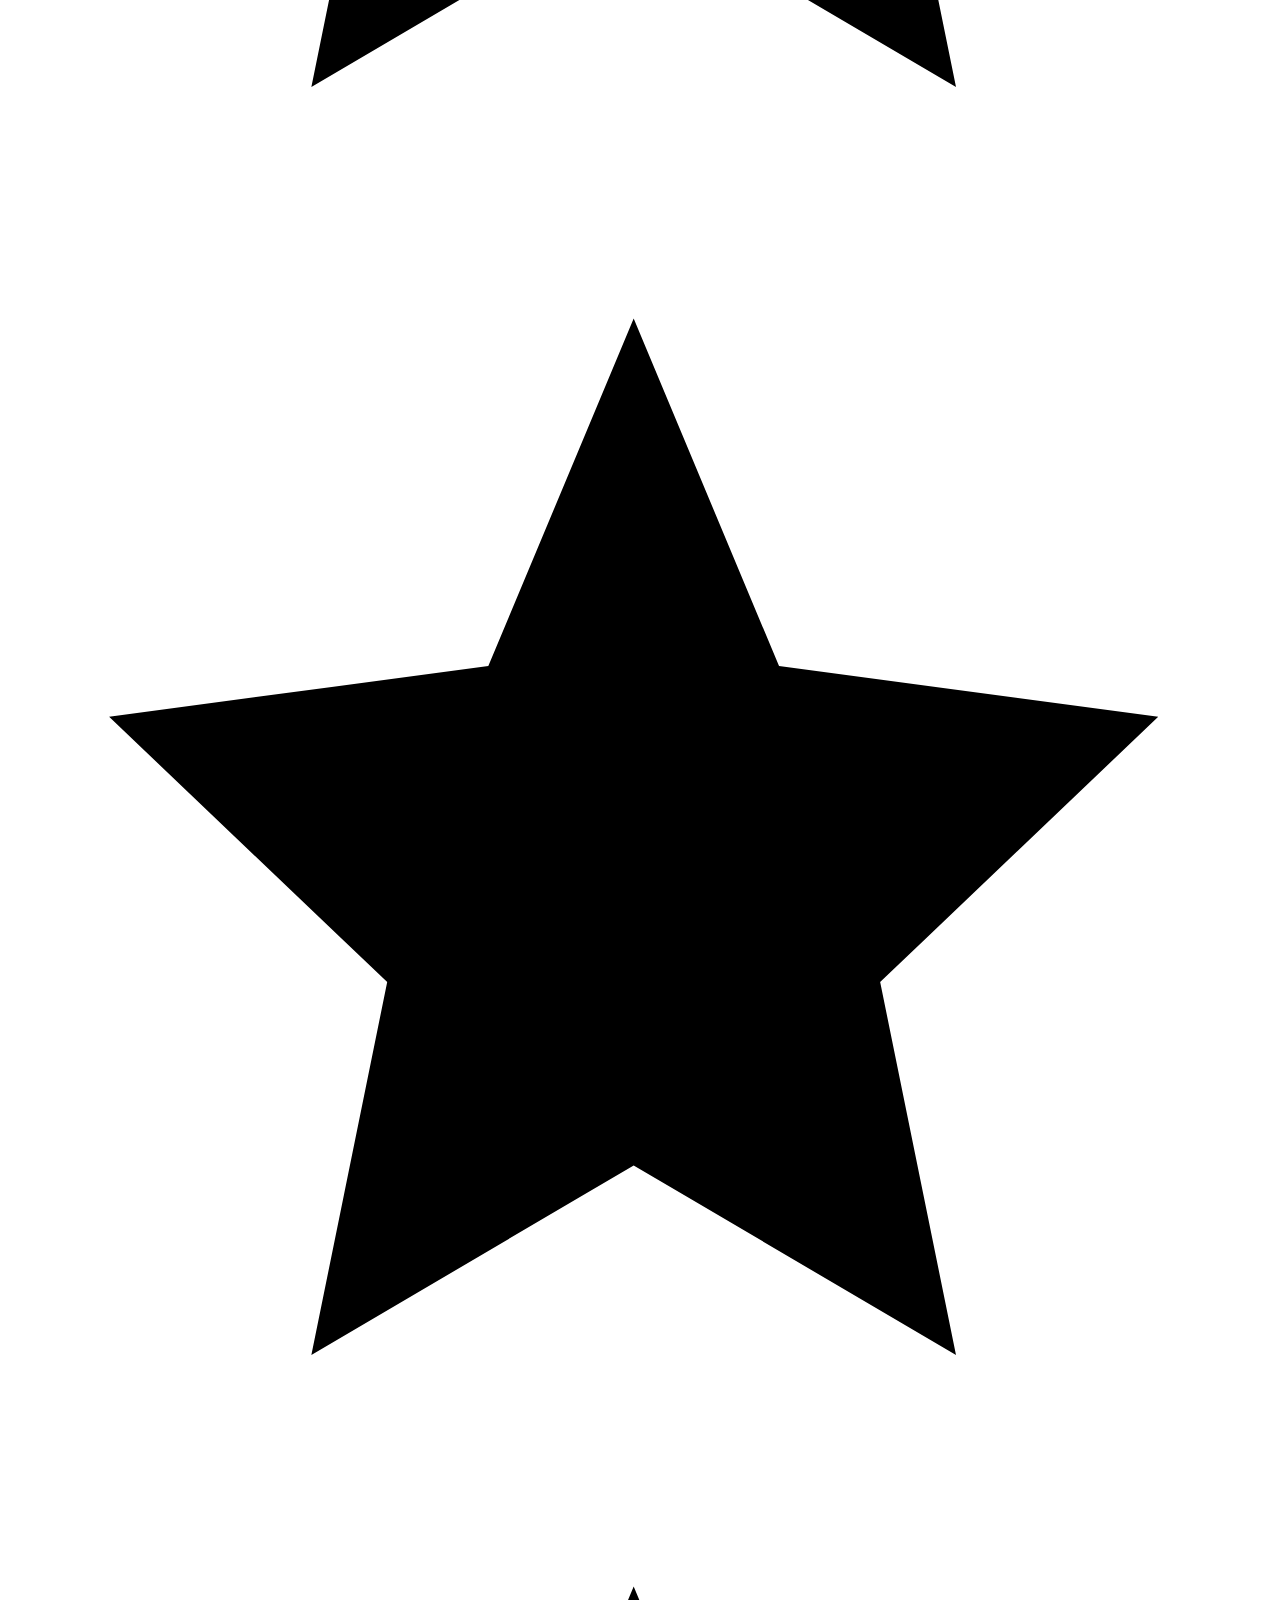
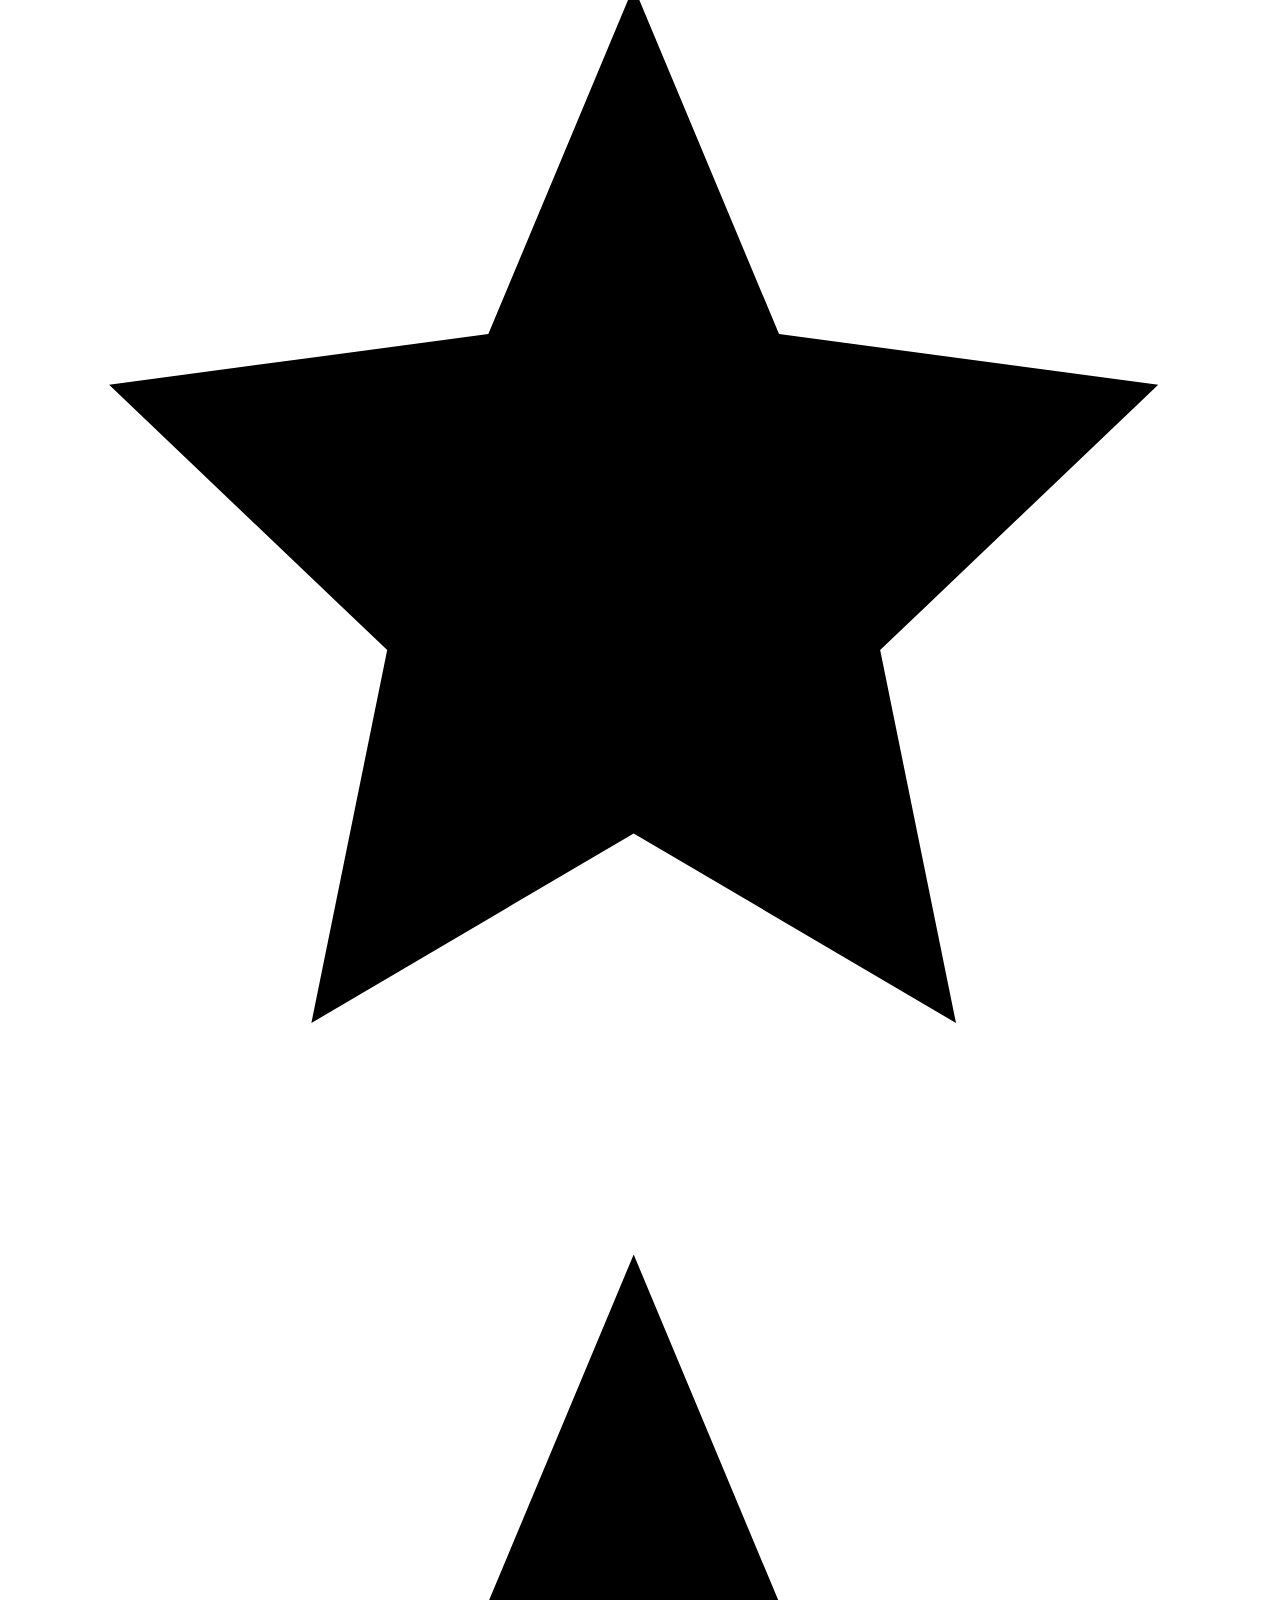
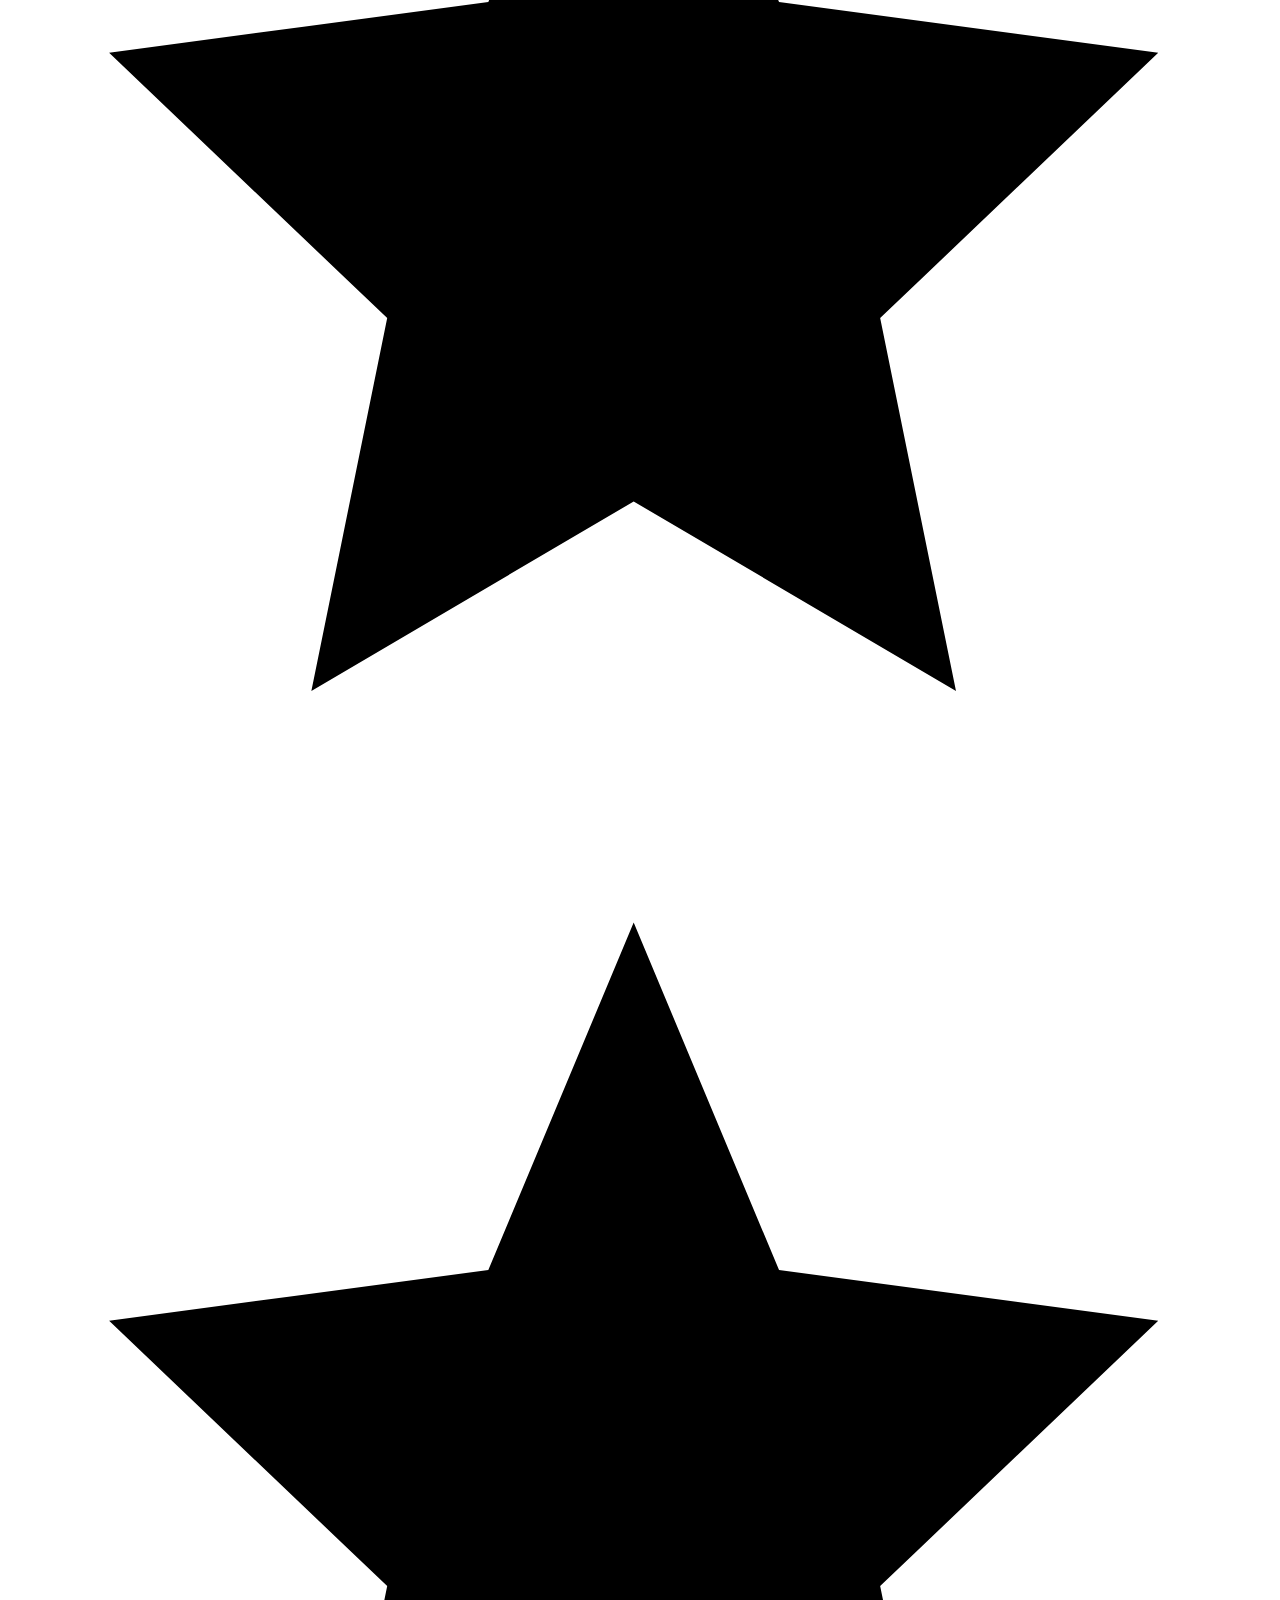
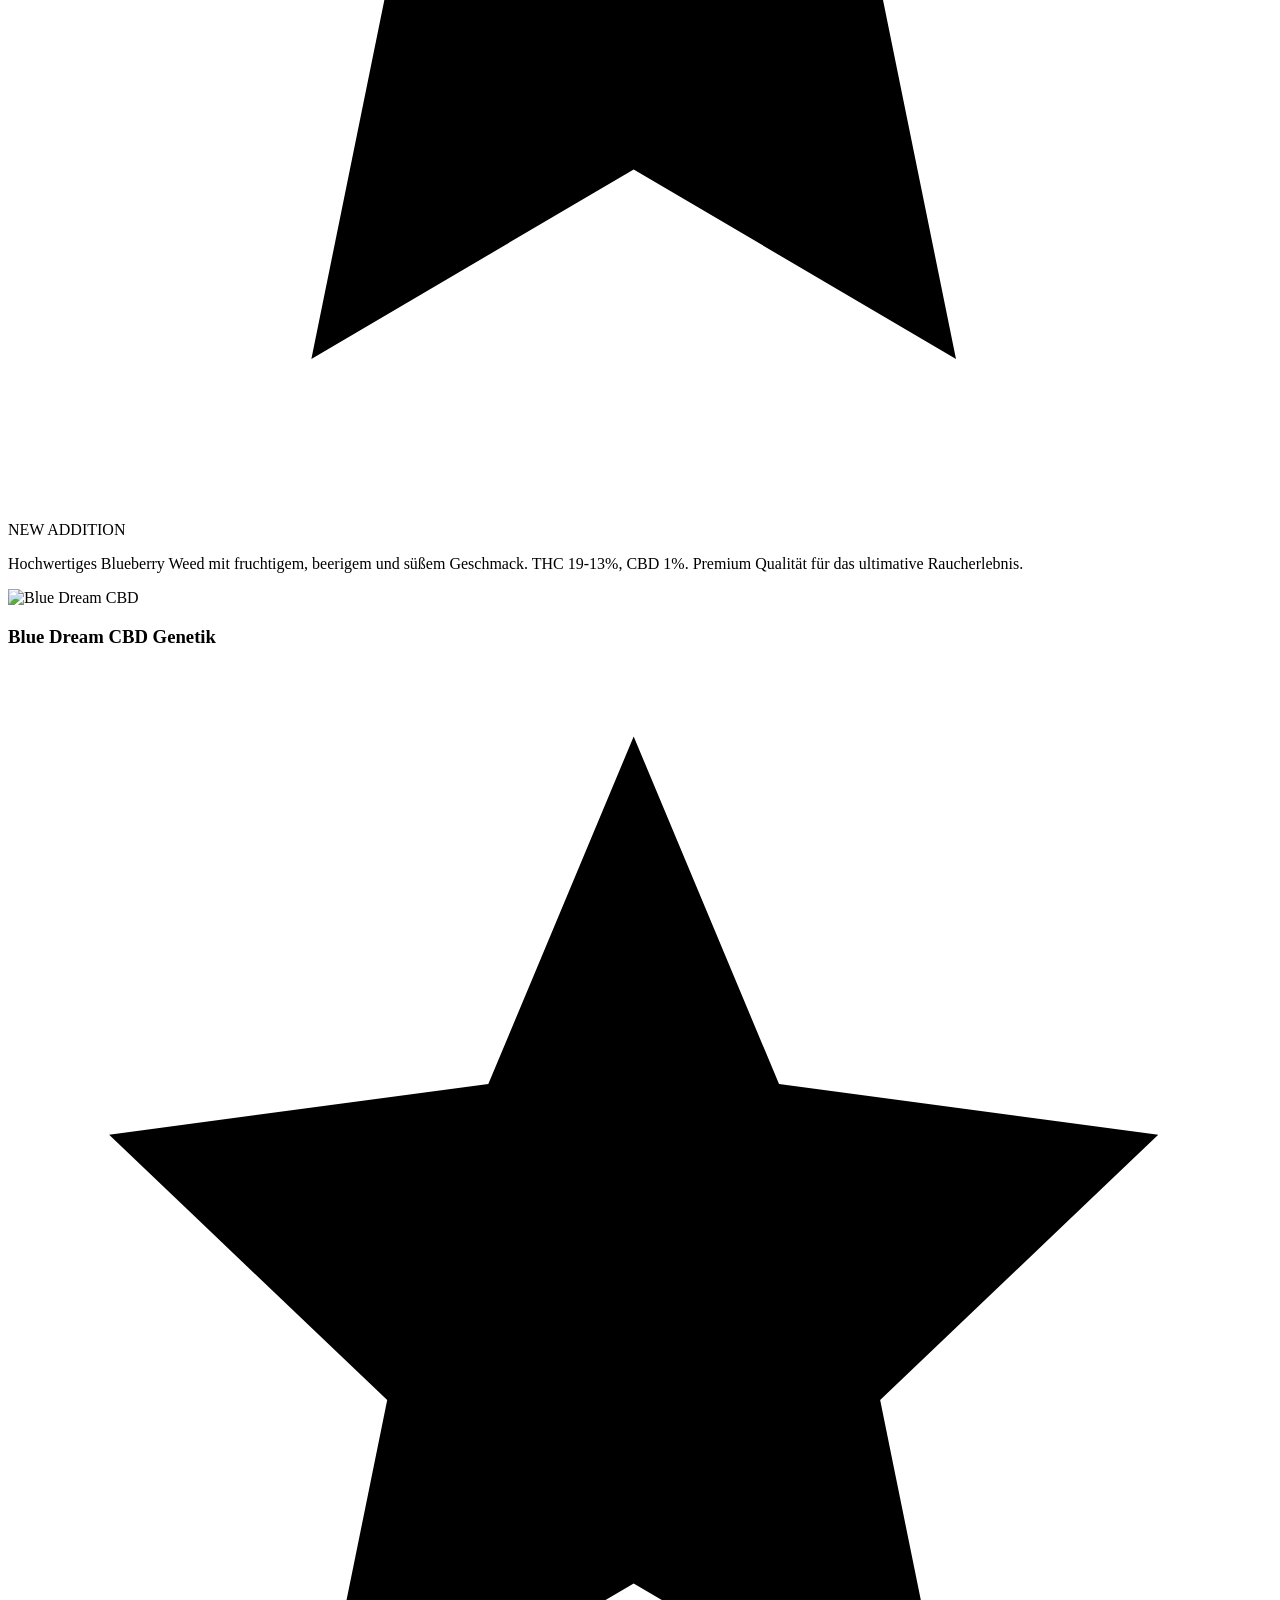
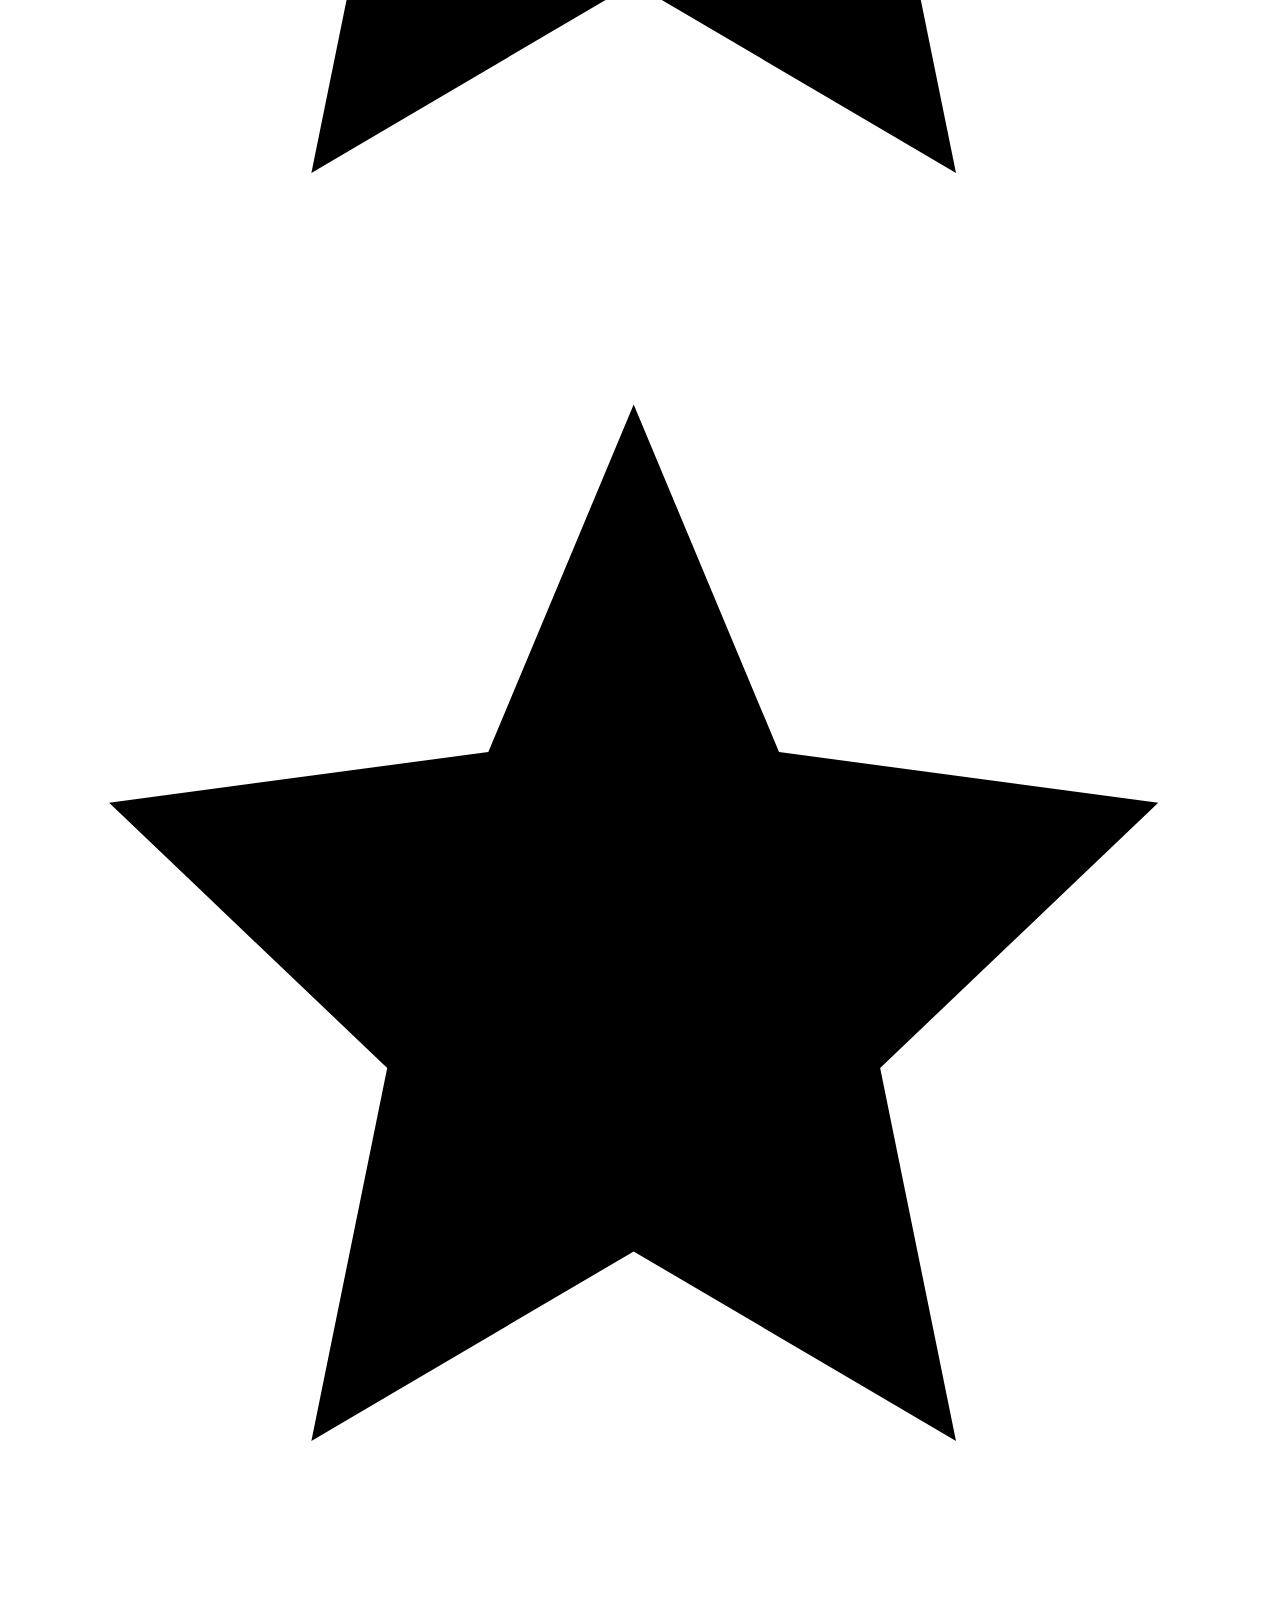
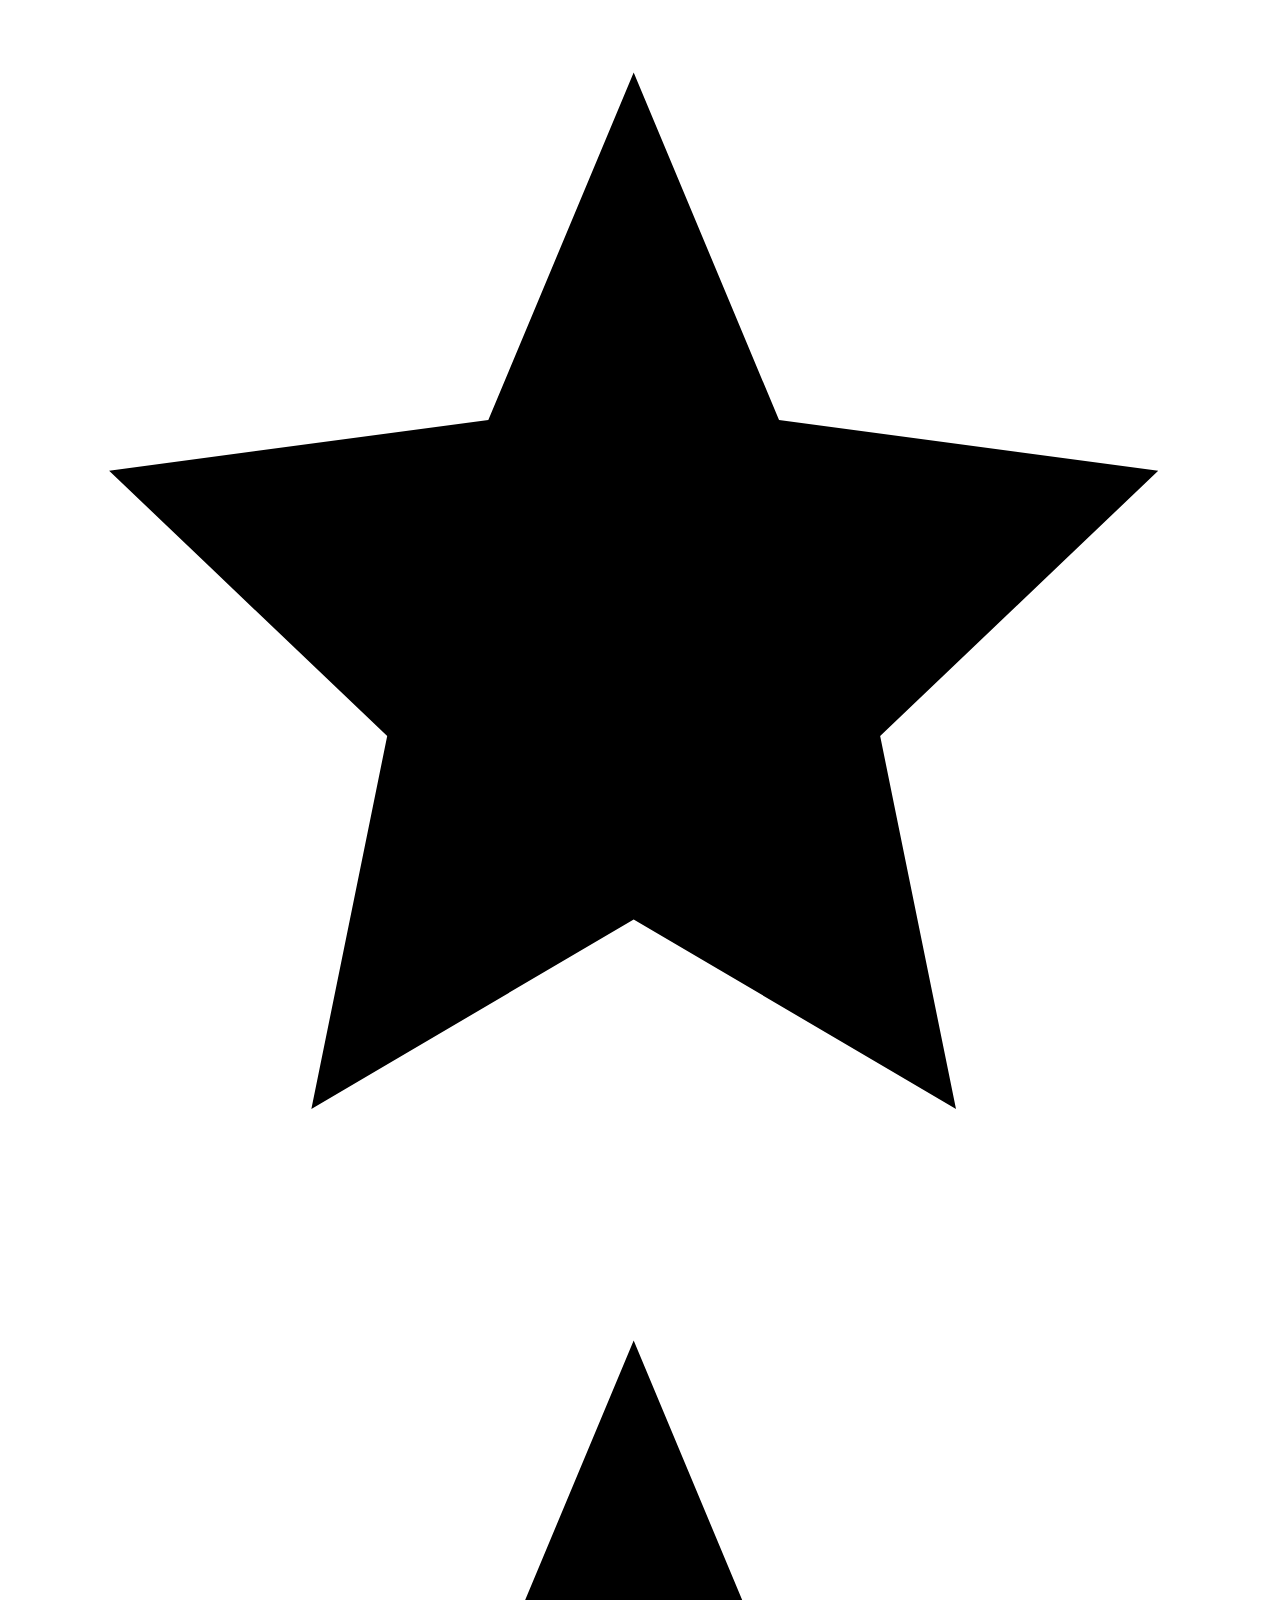
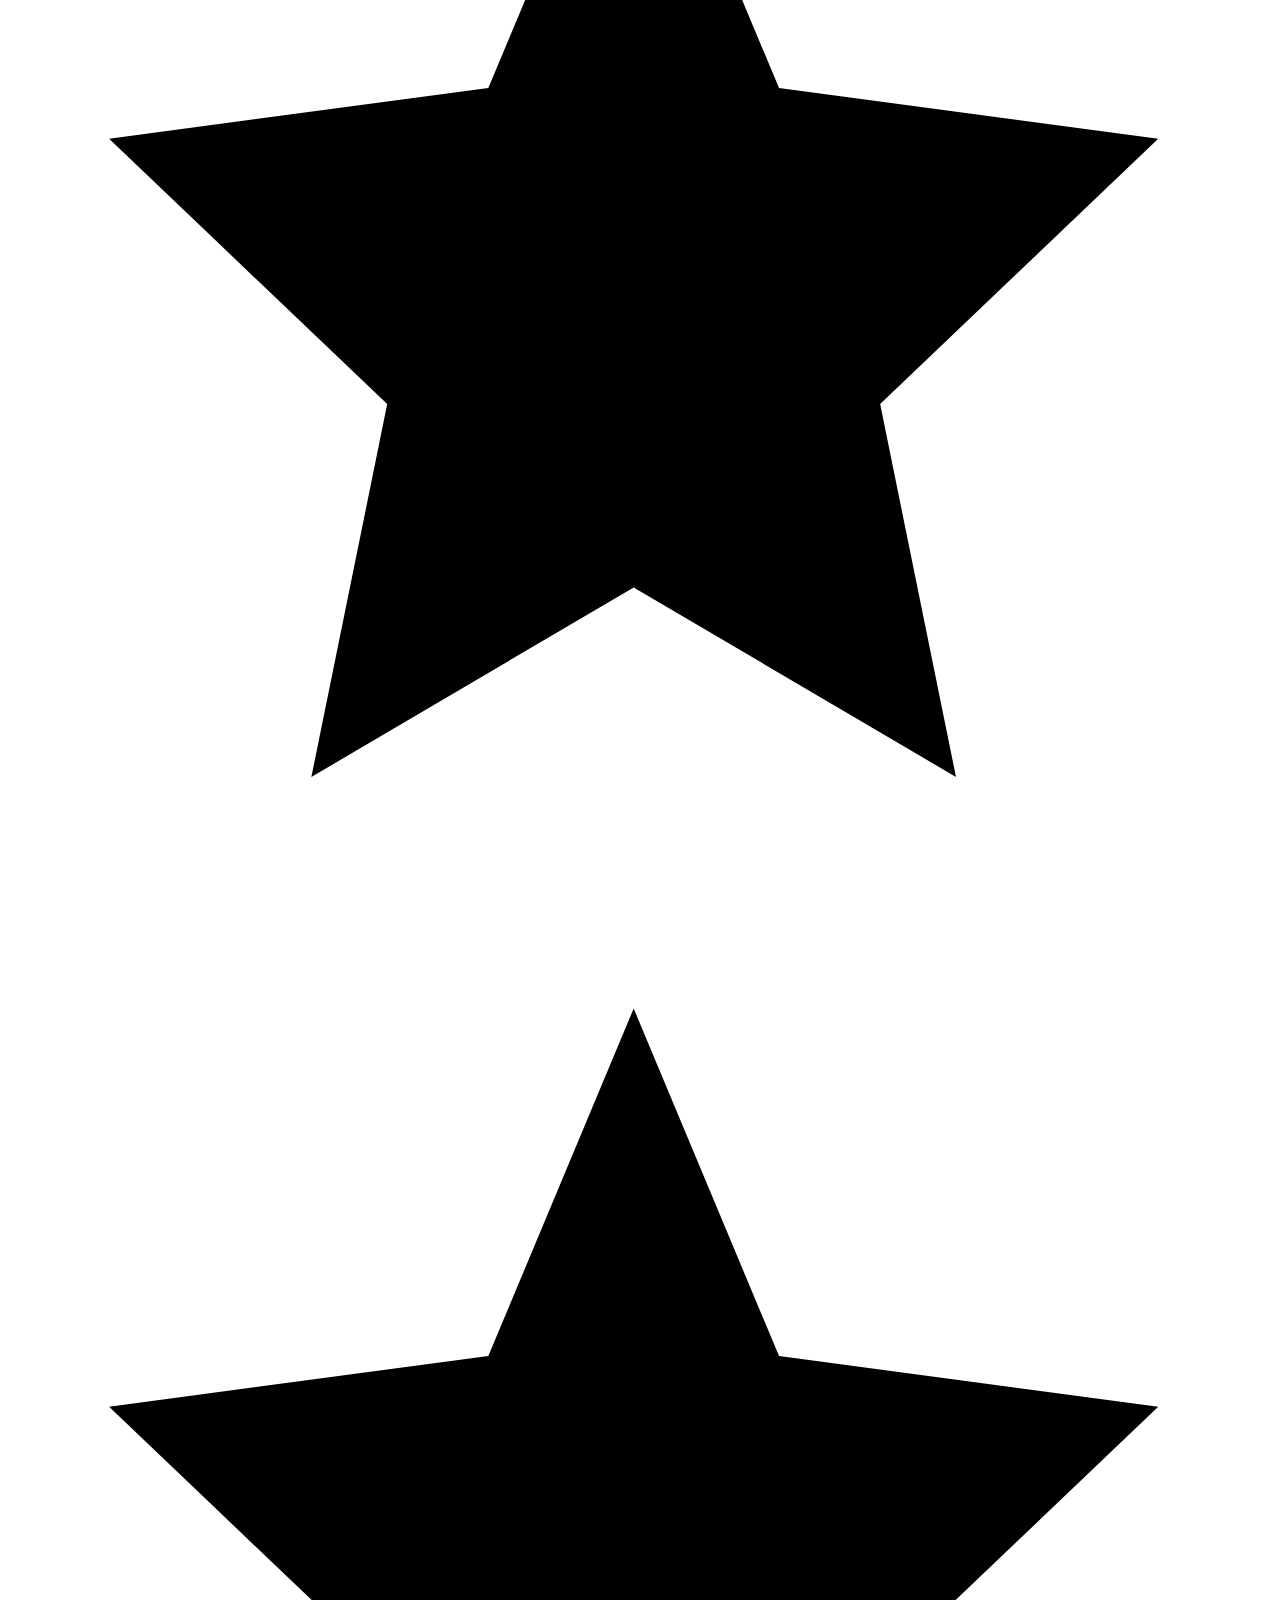
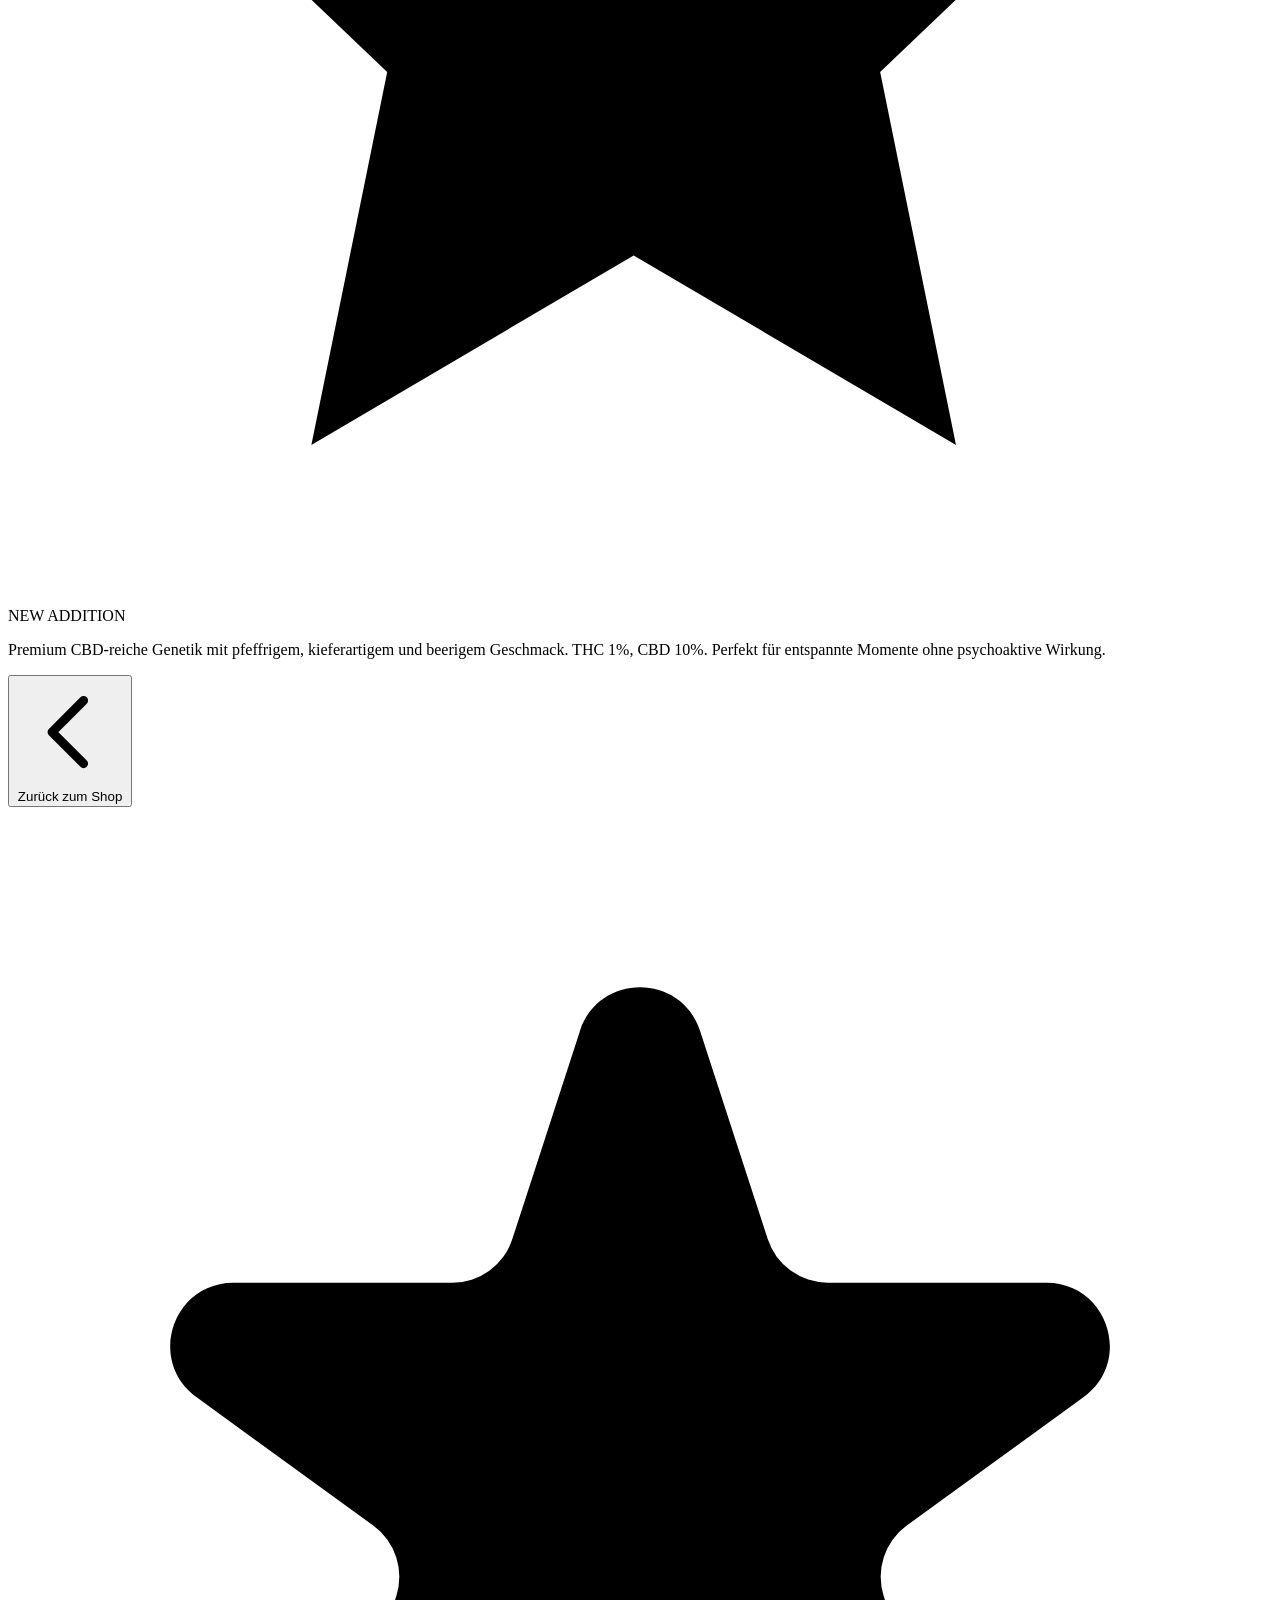
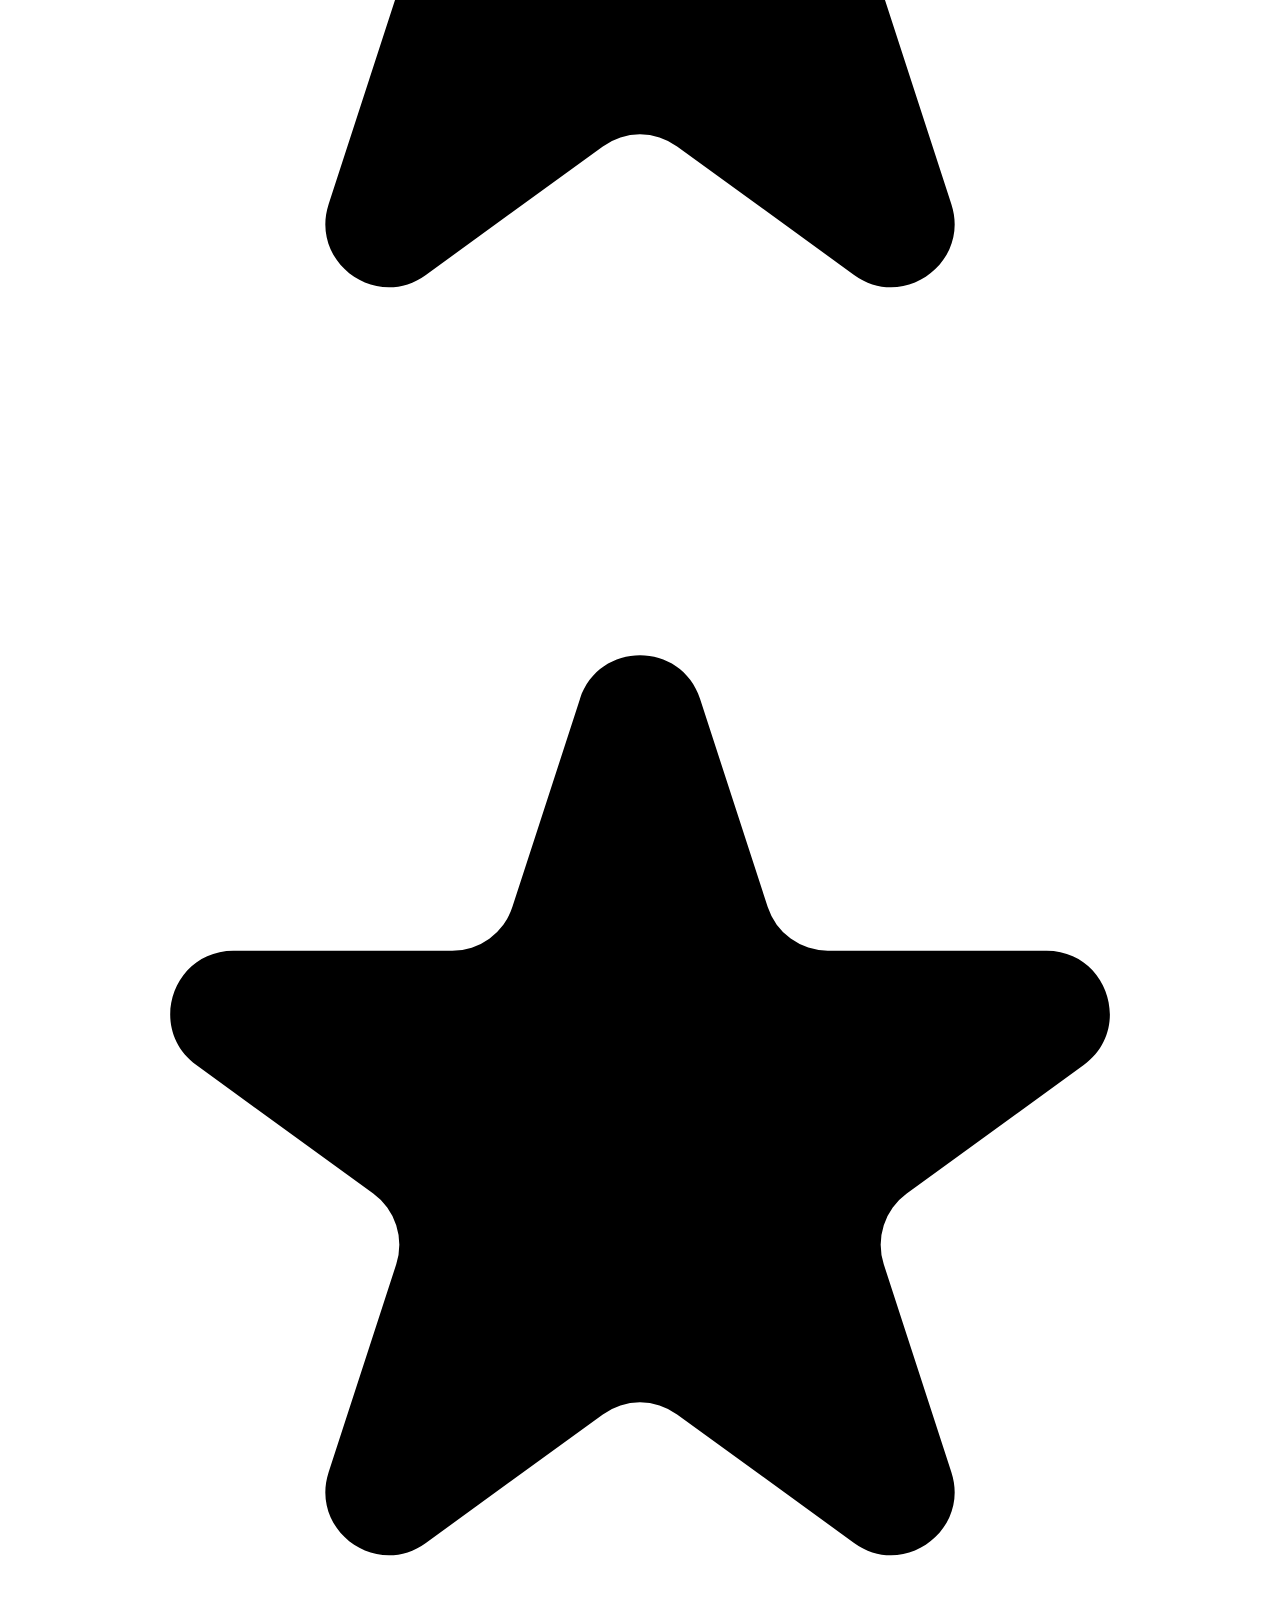
==== commit f4a014cc: "index.html" ====
--- a/venoxshop/index.html
+++ b/venoxshop/index.html
@@ -1,816 +1,662 @@
-<!DOCTYPE html>
-<html lang="de" class="dark">
+<!doctype html>
+<html lang=de class=dark>
 <head>
-    <meta charset="UTF-8">
-    <meta name="viewport" content="width=device-width, initial-scale=1.0">
-    <title>CLAY GROUP - Premium Cannabis</title>
-    <script src="https://cdn.tailwindcss.com"></script>
-    <script>
-        tailwind.config = {
-            darkMode: 'class',
-            theme: {
-                extend: {
-                    colors: {
-                        dark: {
-                            100: "#2A2A2A",
-                            200: "#252525",
-                            300: "#202020",
-                            400: "#1A1A1A",
-                            500: "#151515",
-                            600: "#101010",
-                            700: "#0D0D0D",
-                            800: "#0A0A0A",
-                            900: "#000000",
-                        }
-                    },
-                    keyframes: {
-                        'matrix-fade': {
-                            '0%, 100%': { opacity: 0 },
-                            '50%': { opacity: 1 },
-                        },
-                        'fadeInUp': {
-                            'from': {
-                                opacity: 0,
-                                transform: 'translateY(30px)'
-                            },
-                            'to': {
-                                opacity: 1,
-                                transform: 'translateY(0)'
-                            }
-                        },
-                        'gradient-shift': {
-                            '0%, 100%': { 'background-position': '0% 50%' },
-                            '50%': { 'background-position': '100% 50%' }
-                        }
-                    },
-                    animation: {
-                        'matrix': 'matrix-fade 0.5s ease-in-out infinite',
-                        'fadeInUp': 'fadeInUp 0.6s ease-out forwards',
-                        'gradient': 'gradient-shift 3s ease infinite'
-                    }
-                }
-            }
-        }
-    </script>
-    <link rel="stylesheet" href="style.css">
+<meta charset=UTF-8>
+<meta name=viewport content="width=device-width,initial-scale=1">
+<title>CLAY GROUP - Premium Cannabis</title>
+<script src=https://cdn.tailwindcss.com></script>
+<script>tailwind.config={darkMode:"class",theme:{extend:{colors:{dark:{100:"#2A2A2A",200:"#252525",300:"#202020",400:"#1A1A1A",500:"#151515",600:"#101010",700:"#0D0D0D",800:"#0A0A0A",900:"#000000"}},keyframes:{"matrix-fade":{"0%, 100%":{opacity:0},"50%":{opacity:1}},fadeInUp:{from:{opacity:0,transform:"translateY(30px)"},to:{opacity:1,transform:"translateY(0)"}},"gradient-shift":{"0%, 100%":{"background-position":"0% 50%"},"50%":{"background-position":"100% 50%"}}},animation:{matrix:"matrix-fade 0.5s ease-in-out infinite",fadeInUp:"fadeInUp 0.6s ease-out forwards",gradient:"gradient-shift 3s ease infinite"}}}}</script>
+<link rel=stylesheet href=style.css>
+
+<!-- 🔒 SICHERHEITSSYSTEM -->
+<script src="security.js"></script>
+<script src="advanced-security.js"></script>
 </head>
 <body class="bg-dark-900 text-gray-100 min-h-screen">
-    <!-- Custom Cursor -->
-    <div id="customCursor" class="custom-cursor"></div>
+<div id=customCursor class=custom-cursor></div>
+<div id=splashScreen class="fixed inset-0 z-50 flex flex-col items-center justify-center bg-dark-900">
+<div class="text-6xl font-bold mb-8 bg-gradient-to-r from-green-400 via-emerald-300 to-green-500 bg-clip-text text-transparent">
+CLAY GROUP
+</div>
+<div id=matrixText class="font-mono text-white mb-4 h-6">LOADING_SYSTEM: </div>
+<div class="w-64 h-1 bg-dark-400 rounded-full overflow-hidden">
+<div id=progressBar class="h-full bg-gradient-to-r from-green-400 to-emerald-500 transition-all duration-100 ease-out" style=width:0%></div>
+</div>
+<div id=progressText class="mt-2 font-mono text-sm text-white">0%</div>
+<div class="absolute bottom-8 text-center">
+<div class="text-gray-400 text-sm mb-1">Made by</div>
+<div class="text-green-400 font-bold text-lg tracking-wider">VENOX</div>
+</div>
+</div>
+<div id=mainContent class=hidden>
+<nav class="fixed top-0 left-0 right-0 z-50 bg-dark-900/95 backdrop-blur-sm border-b border-dark-600 shadow-lg">
+<div class="max-w-7xl mx-auto px-6 py-4">
+<div class="flex items-center justify-between">
+<button onclick=showHome() class="text-2xl font-bold bg-gradient-to-r from-green-400 to-emerald-500 bg-clip-text text-transparent hover:scale-105 transition-transform">
+CLAY GROUP
+</button>
+<div class="hidden md:flex items-center space-x-8">
+<button onclick=showShop() class="relative text-gray-300 hover:text-white transition-all duration-300 font-medium px-4 py-2 rounded-lg hover:bg-dark-700 group">
+<span>Shop</span>
+<div class="absolute bottom-0 left-0 w-0 h-0.5 bg-green-500 group-hover:w-full transition-all duration-300"></div>
+</button>
+<button onclick=showSafety() class="relative text-gray-300 hover:text-white transition-all duration-300 font-medium px-4 py-2 rounded-lg hover:bg-dark-700 group">
+<span>Sicherheit</span>
+<div class="absolute bottom-0 left-0 w-0 h-0.5 bg-blue-500 group-hover:w-full transition-all duration-300"></div>
+</button>
+<button onclick=showContact() class="relative text-gray-300 hover:text-white transition-all duration-300 font-medium px-4 py-2 rounded-lg hover:bg-dark-700 group">
+<span>Kontakt</span>
+<div class="absolute bottom-0 left-0 w-0 h-0.5 bg-purple-500 group-hover:w-full transition-all duration-300"></div>
+</button>
+<button onclick=showFAQ() class="relative text-gray-300 hover:text-white transition-all duration-300 font-medium px-4 py-2 rounded-lg hover:bg-dark-700 group">
+<span>FAQ</span>
+<div class="absolute bottom-0 left-0 w-0 h-0.5 bg-yellow-500 group-hover:w-full transition-all duration-300"></div>
+</button>
+</div>
+<div class="flex items-center space-x-4">
+<div class="hidden lg:flex items-center space-x-2 text-sm text-gray-400">
+<div class="w-2 h-2 bg-green-500 rounded-full animate-pulse"></div>
+<span>Online</span>
+</div>
+<div class=md:hidden>
+<button onclick=toggleMobileMenu() class="p-2 rounded-lg bg-dark-400 hover:bg-dark-300 transition-all duration-300 hover:scale-105">
+<svg class="w-6 h-6 text-gray-100" fill=none stroke=currentColor viewBox="0 0 24 24">
+<path stroke-linecap=round stroke-linejoin=round stroke-width=2 d="M4 6h16M4 12h16M4 18h16"></path>
+</svg>
+</button>
+</div>
+</div>
+</div>
+<div id=mobileMenu class="md:hidden hidden mt-4 pb-4 border-t border-dark-600">
+<div class="flex flex-col space-y-2 pt-4">
+<button onclick=showShop() class="text-gray-300 hover:text-white transition-all duration-300 font-medium text-left p-3 rounded-lg hover:bg-dark-700 flex items-center">
+<svg class="w-5 h-5 mr-3 text-green-500" fill=none stroke=currentColor viewBox="0 0 24 24">
+<path stroke-linecap=round stroke-linejoin=round stroke-width=2 d="M16 11V7a4 4 0 00-8 0v4M5 9h14l1 12H4L5 9z"></path>
+</svg>
+Shop
+</button>
+<button onclick=showSafety() class="text-gray-300 hover:text-white transition-all duration-300 font-medium text-left p-3 rounded-lg hover:bg-dark-700 flex items-center">
+<svg class="w-5 h-5 mr-3 text-blue-500" fill=none stroke=currentColor viewBox="0 0 24 24">
+<path stroke-linecap=round stroke-linejoin=round stroke-width=2 d="M9 12l2 2 4-4m6 2a9 9 0 11-18 0 9 9 0 0118 0z"></path>
+</svg>
+Sicherheit
+</button>
+<button onclick=showContact() class="text-gray-300 hover:text-white transition-all duration-300 font-medium text-left p-3 rounded-lg hover:bg-dark-700 flex items-center">
+<svg class="w-5 h-5 mr-3 text-purple-500" fill=none stroke=currentColor viewBox="0 0 24 24">
+<path stroke-linecap=round stroke-linejoin=round stroke-width=2 d="M3 8l7.89 4.26a2 2 0 002.22 0L21 8M5 19h14a2 2 0 002-2V7a2 2 0 00-2-2H5a2 2 0 00-2 2v10a2 2 0 002 2z"></path>
+</svg>
+Kontakt
+</button>
+<button onclick=showFAQ() class="text-gray-300 hover:text-white transition-all duration-300 font-medium text-left p-3 rounded-lg hover:bg-dark-700 flex items-center">
+<svg class="w-5 h-5 mr-3 text-yellow-500" fill=none stroke=currentColor viewBox="0 0 24 24">
+<path stroke-linecap=round stroke-linejoin=round stroke-width=2 d="M8.228 9c.549-1.165 2.03-2 3.772-2 2.21 0 4 1.343 4 3 0 1.4-1.278 2.575-3.006 2.907-.542.104-.994.54-.994 1.093m0 3h.01M21 12a9 9 0 11-18 0 9 9 0 0118 0z"></path>
+</svg>
+FAQ
+</button>
+</div>
+</div>
+</div>
+</nav>
+<div id=homePage class="min-h-screen pt-16">
+<div class="relative w-full h-screen overflow-hidden">
+<div id=bannerImage class="absolute top-0 left-0 w-full h-full">
+<img src=https://64.media.tumblr.com/db8472cfbb89a155148003b053d5f3de/4d6d987e0cee7307-8e/s400x225/158142e8e876044a6191733a02f6ee5ac1643b58.gif alt=Banner class="w-full h-full object-cover">
+</div>
+<div class="absolute inset-0 bg-black bg-opacity-60 flex flex-col items-center justify-center px-4">
+<h1 class="text-3xl font-bold tracking-tighter sm:text-4xl md:text-5xl lg:text-6xl text-gray-100 text-center mb-4">
+Premium Cannabis
+</h1>
+<p class="text-lg sm:text-xl text-gray-300 text-center mb-6 sm:mb-8 px-4">CLAY GROUP - Qualität die überzeugt</p>
+<button onclick=showShop() class="px-6 sm:px-8 py-3 border-2 border-green-500 text-green-400 hover:bg-green-500 hover:text-white bg-transparent rounded-lg font-semibold transition-all duration-300 text-sm sm:text-base">
+SHOP
+</button>
+</div>
+</div>
+</div>
+<div id=shopPage class="hidden min-h-screen bg-gradient-to-br from-dark-900 via-dark-800 to-dark-900 pt-16">
+<section class="relative py-20 sm:py-32 md:py-40 px-4 overflow-hidden">
+<div class="absolute inset-0">
+<div id=shopBannerSlider class="w-full h-full">
+<img id=shopBannerImage src="https://cdn.discordapp.com/attachments/1377288531587891283/1396136291409854644/2e8ff518-c2b2-4a73-aac5-daf7adf911f1.jpeg?ex=687cfcbe&is=687bab3e&hm=dc856612ba4b0e447534866671d55b17ccf402a0dcbe8ca68fd63e4f2aaccd58&" class="w-full h-full object-cover transition-all duration-700" alt="Shop Banner">
+</div>
+<div class="absolute inset-0 bg-gradient-to-r from-black/30 to-black/20"></div>
+</div>
+</section>
+<section class="py-8 sm:py-12 md:py-16 px-4">
+<div class="container mx-auto">
+<div id=productsGrid class="grid grid-cols-1 sm:grid-cols-2 lg:grid-cols-3 xl:grid-cols-4 gap-4 sm:gap-6 md:gap-8">
+</div>
+</div>
+</section>
+<section class="pt-16 pb-20 px-4">
+<div class="container mx-auto max-w-4xl">
+<h2 class="text-4xl md:text-5xl font-bold text-center text-white mb-16 tracking-wide">NEW ADDITONS</h2>
+<div class="flex flex-col gap-16">
+<div class="flex flex-col lg:flex-row items-center bg-dark-800 border border-dark-600 rounded-xl p-8 lg:p-12 shadow-lg hover:border-green-500 transition-all duration-300">
+<div class="w-full lg:w-2/5 mb-6 lg:mb-0 lg:mr-12">
+<img src="https://cdn.discordapp.com/attachments/1377288531587891283/1396158109696917574/Bild_2025-07-19_175326749-removebg-preview.png?ex=687d1110&is=687bbf90&hm=0b1b036e0b04d5d7869ae20b5673a18b6ff1d3776002c6d083d38fcaabf34c9d&" alt=Blueberry class="w-full max-w-xs mx-auto object-contain rounded-lg">
+</div>
+<div class="w-full lg:w-3/5 text-center lg:text-left">
+<h3 class="text-3xl md:text-4xl font-bold text-white mb-4">Blueberry</h3>
+<div class="flex justify-center lg:justify-start mb-3">
+<div class="flex text-green-400">
+<svg class="w-6 h-6 fill-current" viewBox="0 0 20 20"><polygon points="9.9,1.1 7.6,6.6 1.6,7.4 6,11.6 4.8,17.5 9.9,14.5 15,17.5 13.8,11.6 18.2,7.4 12.2,6.6 "/></svg>
+<svg class="w-6 h-6 fill-current" viewBox="0 0 20 20"><polygon points="9.9,1.1 7.6,6.6 1.6,7.4 6,11.6 4.8,17.5 9.9,14.5 15,17.5 13.8,11.6 18.2,7.4 12.2,6.6 "/></svg>
+<svg class="w-6 h-6 fill-current" viewBox="0 0 20 20"><polygon points="9.9,1.1 7.6,6.6 1.6,7.4 6,11.6 4.8,17.5 9.9,14.5 15,17.5 13.8,11.6 18.2,7.4 12.2,6.6 "/></svg>
+<svg class="w-6 h-6 fill-current" viewBox="0 0 20 20"><polygon points="9.9,1.1 7.6,6.6 1.6,7.4 6,11.6 4.8,17.5 9.9,14.5 15,17.5 13.8,11.6 18.2,7.4 12.2,6.6 "/></svg>
+<svg class="w-6 h-6 fill-gray-600" viewBox="0 0 20 20"><polygon points="9.9,1.1 7.6,6.6 1.6,7.4 6,11.6 4.8,17.5 9.9,14.5 15,17.5 13.8,11.6 18.2,7.4 12.2,6.6 "/></svg>
+</div>
+</div>
+<span class="bg-gradient-to-r from-red-500 via-yellow-500 via-green-500 via-blue-500 to-purple-500 bg-clip-text text-transparent font-semibold text-sm uppercase tracking-wider mb-4 block animate-pulse">NEW ADDITION</span>
+<p class="text-gray-300 text-sm md:text-base leading-relaxed">Hochwertiges Blueberry Weed mit fruchtigem, beerigem und süßem Geschmack. THC 19-13%, CBD 1%. Premium Qualität für das ultimative Raucherlebnis.</p>
+</div>
+</div>
+<div class="flex flex-col lg:flex-row items-center bg-dark-800 border border-dark-600 rounded-xl p-8 lg:p-12 shadow-lg hover:border-green-500 transition-all duration-300">
+<div class="w-full lg:w-2/5 mb-6 lg:mb-0 lg:mr-12">
+<img src="https://cdn.discordapp.com/attachments/1377288531587891283/1396158223459029072/Bild_2025-07-19_175401620-removebg-preview.png?ex=687d112b&is=687bbfab&hm=ca0ccd5c45fe6b999eba26011c795292a9fd0c3cde57532e3ee6b731133b01fd&" alt="Blue Dream CBD" class="w-full max-w-xs mx-auto object-contain rounded-lg">
+</div>
+<div class="w-full lg:w-3/5 text-center lg:text-left">
+<h3 class="text-3xl md:text-4xl font-bold text-white mb-4">Blue Dream CBD Genetik</h3>
+<div class="flex justify-center lg:justify-start mb-3">
+<div class="flex text-green-400">
+<svg class="w-6 h-6 fill-current" viewBox="0 0 20 20"><polygon points="9.9,1.1 7.6,6.6 1.6,7.4 6,11.6 4.8,17.5 9.9,14.5 15,17.5 13.8,11.6 18.2,7.4 12.2,6.6 "/></svg>
+<svg class="w-6 h-6 fill-current" viewBox="0 0 20 20"><polygon points="9.9,1.1 7.6,6.6 1.6,7.4 6,11.6 4.8,17.5 9.9,14.5 15,17.5 13.8,11.6 18.2,7.4 12.2,6.6 "/></svg>
+<svg class="w-6 h-6 fill-current" viewBox="0 0 20 20"><polygon points="9.9,1.1 7.6,6.6 1.6,7.4 6,11.6 4.8,17.5 9.9,14.5 15,17.5 13.8,11.6 18.2,7.4 12.2,6.6 "/></svg>
+<svg class="w-6 h-6 fill-gray-600" viewBox="0 0 20 20"><polygon points="9.9,1.1 7.6,6.6 1.6,7.4 6,11.6 4.8,17.5 9.9,14.5 15,17.5 13.8,11.6 18.2,7.4 12.2,6.6 "/></svg>
+<svg class="w-6 h-6 fill-gray-600" viewBox="0 0 20 20"><polygon points="9.9,1.1 7.6,6.6 1.6,7.4 6,11.6 4.8,17.5 9.9,14.5 15,17.5 13.8,11.6 18.2,7.4 12.2,6.6 "/></svg>
+</div>
+</div>
+<span class="bg-gradient-to-r from-red-500 via-yellow-500 via-green-500 via-blue-500 to-purple-500 bg-clip-text text-transparent font-semibold text-sm uppercase tracking-wider mb-4 block animate-pulse">NEW ADDITION</span>
+<p class="text-gray-300 text-sm md:text-base leading-relaxed">Premium CBD-reiche Genetik mit pfeffrigem, kieferartigem und beerigem Geschmack. THC 1%, CBD 10%. Perfekt für entspannte Momente ohne psychoaktive Wirkung.</p>
+</div>
+</div>
+</div>
+</div>
+</section>
+</div>
+<div id=productPage class="hidden min-h-screen bg-gradient-to-br from-dark-900 via-dark-800 to-dark-900 pt-16">
+<header class="sticky top-0 z-40 bg-dark-900/95 backdrop-blur-sm border-b border-dark-600">
+<div class="container mx-auto px-4 py-4">
+<button onclick=showShop() class="group flex items-center space-x-3 text-gray-300 hover:text-white transition-all duration-300 bg-dark-700 hover:bg-dark-600 px-4 py-2 rounded-lg border border-dark-500 hover:border-green-500">
+<svg class="w-5 h-5 transform group-hover:-translate-x-1 transition-transform duration-300" fill=none stroke=currentColor viewBox="0 0 24 24">
+<path stroke-linecap=round stroke-linejoin=round stroke-width=2 d="M15 19l-7-7 7-7"></path>
+</svg>
+<span class=font-medium>Zurück zum Shop</span>
+<div class="absolute inset-0 bg-green-500/10 rounded-lg opacity-0 group-hover:opacity-100 transition-opacity duration-300"></div>
+</button>
+</div>
+</header>
+<div class="container mx-auto px-4 py-6 sm:py-8">
+<div class="grid grid-cols-1 lg:grid-cols-2 gap-6 sm:gap-8 lg:gap-12">
+<div class=space-y-4>
+<div class="relative aspect-square rounded-xl overflow-hidden bg-dark-800">
+<img id=mainProductImage src=/placeholder.svg alt="" class="w-full h-full object-contain">
+</div>
+<div id=productThumbnails class="flex space-x-2 sm:space-x-4 overflow-x-auto pb-2">
+</div>
+</div>
+<div class="space-y-4 sm:space-y-6">
+<div>
+<div id=productCategory class="inline-block bg-green-600 text-white px-3 py-1 rounded-full text-sm font-semibold mb-2"></div>
+<h1 id=productName class="text-2xl sm:text-3xl md:text-4xl font-bold text-white mb-2"></h1>
+<div class="flex items-center space-x-4 mb-4">
+<div class="flex items-center space-x-1">
+<svg class="w-4 h-4 sm:w-5 sm:h-5 fill-yellow-400 text-yellow-400" viewBox="0 0 20 20">
+<path d="M9.049 2.927c.3-.921 1.603-.921 1.902 0l1.07 3.292a1 1 0 00.95.69h3.462c.969 0 1.371 1.24.588 1.81l-2.8 2.034a1 1 0 00-.364 1.118l1.07 3.292c.3.921-.755 1.688-1.54 1.118l-2.8-2.034a1 1 0 00-1.175 0l-2.8 2.034c-.784.57-1.838-.197-1.539-1.118l1.07-3.292a1 1 0 00-.364-1.118L2.98 8.72c-.783-.57-.38-1.81.588-1.81h3.461a1 1 0 00.951-.69l1.07-3.292z"/>
+</svg>
+<svg class="w-4 h-4 sm:w-5 sm:h-5 fill-yellow-400 text-yellow-400" viewBox="0 0 20 20">
+<path d="M9.049 2.927c.3-.921 1.603-.921 1.902 0l1.07 3.292a1 1 0 00.95.69h3.462c.969 0 1.371 1.24.588 1.81l-2.8 2.034a1 1 0 00-.364 1.118l1.07 3.292c.3.921-.755 1.688-1.54 1.118l-2.8-2.034a1 1 0 00-1.175 0l-2.8 2.034c-.784.57-1.838-.197-1.539-1.118l1.07-3.292a1 1 0 00-.364-1.118L2.98 8.72c-.783-.57-.38-1.81.588-1.81h3.461a1 1 0 00.951-.69l1.07-3.292z"/>
+</svg>
+<svg class="w-4 h-4 sm:w-5 sm:h-5 fill-yellow-400 text-yellow-400" viewBox="0 0 20 20">
+<path d="M9.049 2.927c.3-.921 1.603-.921 1.902 0l1.07 3.292a1 1 0 00.95.69h3.462c.969 0 1.371 1.24.588 1.81l-2.8 2.034a1 1 0 00-.364 1.118l1.07 3.292c.3.921-.755 1.688-1.54 1.118l-2.8-2.034a1 1 0 00-1.175 0l-2.8 2.034c-.784.57-1.838-.197-1.539-1.118l1.07-3.292a1 1 0 00-.364-1.118L2.98 8.72c-.783-.57-.38-1.81.588-1.81h3.461a1 1 0 00.951-.69l1.07-3.292z"/>
+</svg>
+<svg class="w-4 h-4 sm:w-5 sm:h-5 fill-yellow-400 text-yellow-400" viewBox="0 0 20 20">
+<path d="M9.049 2.927c.3-.921 1.603-.921 1.902 0l1.07 3.292a1 1 0 00.95.69h3.462c.969 0 1.371 1.24.588 1.81l-2.8 2.034a1 1 0 00-.364 1.118l1.07 3.292c.3.921-.755 1.688-1.54 1.118l-2.8-2.034a1 1 0 00-1.175 0l-2.8 2.034c-.784.57-1.838-.197-1.539-1.118l1.07-3.292a1 1 0 00-.364-1.118L2.98 8.72c-.783-.57-.38-1.81.588-1.81h3.461a1 1 0 00.951-.69l1.07-3.292z"/>
+</svg>
+<span class="text-gray-400 ml-2 text-sm sm:text-base">(127 Bewertungen)</span>
+</div>
+</div>
+<p id=productPrice class="text-2xl sm:text-3xl font-bold text-green-400"></p>
+</div>
+<p id=productDescription class="text-gray-300 text-lg leading-relaxed"></p>
+<div>
+<h3 class="text-xl font-semibold text-white mb-3">Features:</h3>
+<ul id=productFeatures class=space-y-2>
+</ul>
+</div>
+<div>
+<h3 class="text-xl font-semibold text-white mb-3">Anzahl:</h3>
+<div class="flex items-center space-x-4">
+<button onclick=changeQuantity(-1) class="w-10 h-10 rounded-lg bg-dark-600 text-white hover:bg-dark-500 transition-colors">-</button>
+<span id=quantity class="text-xl font-semibold text-white w-8 text-center">1</span>
+<button onclick=changeQuantity(1) class="w-10 h-10 rounded-lg bg-dark-600 text-white hover:bg-dark-500 transition-colors">+</button>
+</div>
+</div>
+<div class=space-y-4>
+<button onclick=buyNow() class="w-full py-4 text-lg font-semibold bg-green-600 text-white hover:bg-green-700 transition-all rounded-lg">
+<span id=buyButtonText>Jetzt kaufen</span>
+</button>
+</div>
+</div>
+</div>
+</div>
+</div>
+<div id=safetyPage class="hidden min-h-screen bg-gradient-to-br from-dark-900 via-dark-800 to-dark-900 pt-16">
+<div class="container mx-auto px-4 py-6 sm:py-8">
+<div class="max-w-4xl mx-auto">
+<h1 class="text-2xl sm:text-3xl md:text-4xl font-bold text-white mb-6 sm:mb-8 text-center px-4">Sicherheit & Dosierung</h1>
+<div class="grid grid-cols-1 lg:grid-cols-2 gap-4 sm:gap-6 lg:gap-8 mb-8 sm:mb-12">
+<div class="bg-dark-800 rounded-xl p-4 sm:p-6 border border-green-500">
+<h2 class="text-xl sm:text-2xl font-semibold text-white mb-3 sm:mb-4 flex items-center">
+<svg class="w-5 h-5 sm:w-6 sm:h-6 text-green-500 mr-2 sm:mr-3" fill=none stroke=currentColor viewBox="0 0 24 24">
+<path stroke-linecap=round stroke-linejoin=round stroke-width=2 d="M9 12l2 2 4-4m6 2a9 9 0 11-18 0 9 9 0 0118 0z"></path>
+</svg>
+Dosierung
+</h2>
+<div class="space-y-4 text-gray-300">
+<div>
+<h3 class="text-lg font-semibold text-white mb-2">Anfänger (0-3 Monate Erfahrung)</h3>
+<p>• 0.1-0.3g pro Sitzung<br>• Warten Sie 15-30 Minuten zwischen Zügen<br>• Nicht mehr als 1g pro Tag</p>
+</div>
+<div>
+<h3 class="text-lg font-semibold text-white mb-2">Erfahren (3+ Monate)</h3>
+<p>• 0.3-0.5g pro Sitzung<br>• Achten Sie auf Ihre Toleranz<br>• Maximal 2g pro Tag</p>
+</div>
+<div>
+<h3 class="text-lg font-semibold text-white mb-2">Wichtige Hinweise</h3>
+<p>• Starten Sie immer mit kleinen Mengen<br>• Hören Sie auf Ihren Körper<br>• Trinken Sie ausreichend Wasser</p>
+</div>
+</div>
+</div>
+<div class="bg-dark-800 rounded-xl p-4 sm:p-6 border border-blue-500">
+<h2 class="text-xl sm:text-2xl font-semibold text-white mb-3 sm:mb-4 flex items-center">
+<svg class="w-5 h-5 sm:w-6 sm:h-6 text-blue-500 mr-2 sm:mr-3" fill=none stroke=currentColor viewBox="0 0 24 24">
+<path stroke-linecap=round stroke-linejoin=round stroke-width=2 d="M12 9v2m0 4h.01m-6.938 4h13.856c1.54 0 2.502-1.667 1.732-2.5L13.732 4c-.77-.833-1.964-.833-2.732 0L3.732 16.5c-.77.833.192 2.5 1.732 2.5z"></path>
+</svg>
+Sicherheitsregeln
+</h2>
+<div class="space-y-4 text-gray-300">
+<div>
+<h3 class="text-lg font-semibold text-white mb-2">Konsum</h3>
+<p>• Nur in sicherer Umgebung konsumieren<br>• Nicht unter Einfluss Auto fahren<br>• Nicht mit Alkohol mischen</p>
+</div>
+<div>
+<h3 class="text-lg font-semibold text-white mb-2">Lagerung</h3>
+<p>• Kühl und trocken lagern<br>• Außerhalb der Reichweite von Kindern<br>• In luftdichten Behältern aufbewahren</p>
+</div>
+<div>
+<h3 class="text-lg font-semibold text-white mb-2">Gesundheit</h3>
+<p>• Bei gesundheitlichen Problemen pausieren<br>• Regelmäßige Pausen einlegen<br>• Bei Unsicherheiten Arzt konsultieren</p>
+</div>
+</div>
+</div>
+</div>
+<div class="bg-dark-800 rounded-xl p-6 border border-purple-500 mb-8">
+<h2 class="text-2xl font-semibold text-white mb-6 flex items-center">
+<svg class="w-6 h-6 text-purple-500 mr-3" fill=none stroke=currentColor viewBox="0 0 24 24">
+<path stroke-linecap=round stroke-linejoin=round stroke-width=2 d="M13 10V3L4 14h7v7l9-11h-7z"></path>
+</svg>
+Wirkungen & Nebenwirkungen
+</h2>
+<div class="grid grid-cols-1 md:grid-cols-2 gap-6">
+<div>
+<h3 class="text-lg font-semibold text-green-400 mb-3">Positive Wirkungen</h3>
+<ul class="space-y-2 text-gray-300">
+<li>• Entspannung und Stressabbau</li>
+<li>• Verbesserte Kreativität</li>
+<li>• Appetitanregung</li>
+<li>• Schmerzlinderung</li>
+<li>• Verbesserter Schlaf</li>
+</ul>
+</div>
+<div>
+<h3 class="text-lg font-semibold text-red-400 mb-3">Mögliche Nebenwirkungen</h3>
+<ul class="space-y-2 text-gray-300">
+<li>• Trockener Mund</li>
+<li>• Rote Augen</li>
+<li>• Erhöhter Puls</li>
+<li>• Angstzustände (bei Überdosierung)</li>
+<li>• Müdigkeit</li>
+</ul>
+</div>
+</div>
+</div>
+<div class="bg-dark-800 rounded-xl p-6 border border-yellow-500">
+<h2 class="text-2xl font-semibold text-white mb-4 flex items-center">
+<svg class="w-6 h-6 text-yellow-500 mr-3" fill=none stroke=currentColor viewBox="0 0 24 24">
+<path stroke-linecap=round stroke-linejoin=round stroke-width=2 d="M12 9v2m0 4h.01m-6.938 4h13.856c1.54 0 2.502-1.667 1.732-2.5L13.732 4c-.77-.833-1.964-.833-2.732 0L3.732 16.5c-.77.833.192 2.5 1.732 2.5z"></path>
+</svg>
+Rechtlicher Hinweis
+</h2>
+<p class="text-gray-300 leading-relaxed">
+Der Konsum von Cannabis ist in vielen Ländern illegal. Informieren Sie sich über die geltenden Gesetze in Ihrem Land. Diese Informationen dienen nur zu Bildungszwecken. Wir übernehmen keine Verantwortung für den Konsum unserer Produkte.
+</p>
+</div>
+</div>
+</div>
+</div>
+<div id=contactPage class="hidden min-h-screen bg-gradient-to-br from-dark-900 via-dark-800 to-dark-900 pt-16">
+<div class="container mx-auto px-4 py-8">
+<div class="max-w-2xl mx-auto">
+<h1 class="text-4xl font-bold text-white mb-8 text-center">Kontakt</h1>
+<div class=space-y-6>
+<div class="bg-dark-800 rounded-xl p-6 border border-green-500">
+<h2 class="text-2xl font-semibold text-white mb-6 text-center">Kontaktiere uns</h2>
+<div class=space-y-6>
+<div class="flex flex-col items-center text-center p-6 bg-dark-700 rounded-lg">
+<div class="w-16 h-16 bg-green-500 rounded-full flex items-center justify-center mb-4">
+<svg class="w-8 h-8 text-white" fill=currentColor viewBox="0 0 24 24">
+<path d="M12 2C6.48 2 2 6.48 2 12s4.48 10 10 10 10-4.48 10-10S17.52 2 12 2zm-2 15l-5-5 1.41-1.41L10 14.17l7.59-7.59L19 8l-9 9z"/>
+</svg>
+</div>
+<div>
+<h3 class="text-xl font-semibold text-white mb-2">Hauptkontakt</h3>
+<p class="text-gray-300 mb-3">@venox4 auf Telegram</p>
+<button onclick='openTelegram("venox4")' class="text-green-400 hover:text-green-300 transition-colors text-sm font-semibold">
+Direkt kontaktieren →
+</button>
+</div>
+</div>
+<div class="flex flex-col items-center text-center p-6 bg-dark-700 rounded-lg">
+<div class="w-16 h-16 bg-blue-500 rounded-full flex items-center justify-center mb-4">
+<svg class="w-8 h-8 text-white" fill=currentColor viewBox="0 0 24 24">
+<path d="M20.317 4.37a19.791 19.791 0 0 0-4.885-1.515a.074.074 0 0 0-.079.037c-.21.375-.444.864-.608 1.25a18.27 18.27 0 0 0-5.487 0a12.64 12.64 0 0 0-.617-1.25a.077.077 0 0 0-.079-.037A19.736 19.736 0 0 0 3.677 4.37a.07.07 0 0 0-.032.027C.533 9.046-.32 13.58.099 18.057a.082.082 0 0 0 .031.057a19.9 19.9 0 0 0 5.993 3.03a.078.078 0 0 0 .084-.028a14.09 14.09 0 0 0 1.226-1.994a.076.076 0 0 0-.041-.106a13.107 13.107 0 0 1-1.872-.892a.077.077 0 0 1-.008-.128a10.2 10.2 0 0 0 .372-.292a.074.074 0 0 1 .077-.01c3.928 1.793 8.18 1.793 12.062 0a.074.074 0 0 1 .078.01c.12.098.246.198.373.292a.077.077 0 0 1-.006.127a12.299 12.299 0 0 1-1.873.892a.077.077 0 0 0-.041.107c.36.698.772 1.362 1.225 1.993a.076.076 0 0 0 .084.028a19.839 19.839 0 0 0 6.002-3.03a.077.077 0 0 0 .032-.054c.5-5.177-.838-9.674-3.549-13.66a.061.061 0 0 0-.031-.03zM8.02 15.33c-1.183 0-2.157-1.085-2.157-2.419c0-1.333.956-2.419 2.157-2.419c1.21 0 2.176 1.096 2.157 2.42c0 1.333-.956 2.418-2.157 2.418zm7.975 0c-1.183 0-2.157-1.085-2.157-2.419c0-1.333.955-2.419 2.157-2.419c1.21 0 2.176 1.096 2.157 2.42c0 1.333-.946 2.418-2.157 2.418z"/>
+</svg>
+</div>
+<div>
+<h3 class="text-xl font-semibold text-white mb-2">Discord Support</h3>
+<p class="text-gray-300 mb-3">@trennoxx auf Discord</p>
+<button onclick='openDiscord("trennoxx")' class="text-blue-400 hover:text-blue-300 transition-colors text-sm font-semibold">
+Direkt kontaktieren →
+</button>
+</div>
+</div>
+</div>
+</div>
+<div class="bg-dark-800 rounded-xl p-6 border border-purple-500">
+<h2 class="text-2xl font-semibold text-white mb-6 text-center">Support Zeiten</h2>
+<div class="space-y-3 text-gray-300 text-center">
+<p><strong>Montag - Freitag:</strong> 10:00 - 22:00 Uhr</p>
+<p><strong>Samstag:</strong> 12:00 - 20:00 Uhr</p>
+<p><strong>Sonntag:</strong> 14:00 - 18:00 Uhr</p>
+</div>
+<p class="text-sm text-gray-400 mt-4 text-center">
+* Antwortzeiten können je nach Nachfrage variieren
+</p>
+</div>
+</div>
+</div>
+</div>
+</div>
+</div>
+<div id=faqPage class="hidden min-h-screen bg-gradient-to-br from-dark-900 via-dark-800 to-dark-900 pt-16">
+<div class="container mx-auto px-4 py-8">
+<div class="max-w-4xl mx-auto">
+<h1 class="text-4xl font-bold text-white mb-8 text-center">Häufig gestellte Fragen</h1>
+<div class=space-y-4>
+<div class="bg-dark-800 rounded-xl border border-dark-600">
+<button onclick=toggleFAQ(1) class="w-full p-6 text-left flex items-center justify-between hover:bg-dark-700 transition-colors">
+<h3 class="text-lg font-semibold text-white">Wie funktioniert der Bestellprozess?</h3>
+<svg id=faq-icon-1 class="w-6 h-6 text-gray-400 transform transition-transform" fill=none stroke=currentColor viewBox="0 0 24 24">
+<path stroke-linecap=round stroke-linejoin=round stroke-width=2 d="M19 9l-7 7-7-7"></path>
+</svg>
+</button>
+<div id=faq-content-1 class="hidden px-6 pb-6">
+<p class="text-gray-300 leading-relaxed">
+Klicken Sie auf "Jetzt kaufen" bei einem Produkt. Sie werden automatisch zu Telegram weitergeleitet, wo Sie direkt mit einem Mitarbeiter chatten können. Dort besprechen wir alle Details und vereinbaren Lieferung oder Abholung.
+</p>
+</div>
+</div>
+<div class="bg-dark-800 rounded-xl border border-dark-600">
+<button onclick=toggleFAQ(2) class="w-full p-6 text-left flex items-center justify-between hover:bg-dark-700 transition-colors">
+<h3 class="text-lg font-semibold text-white">Welche Zahlungsmethoden akzeptieren Sie?</h3>
+<svg id=faq-icon-2 class="w-6 h-6 text-gray-400 transform transition-transform" fill=none stroke=currentColor viewBox="0 0 24 24">
+<path stroke-linecap=round stroke-linejoin=round stroke-width=2 d="M19 9l-7 7-7-7"></path>
+</svg>
+</button>
+<div id=faq-content-2 class="hidden px-6 pb-6">
+<p class="text-gray-300 leading-relaxed">
+Wir akzeptieren Guthaben (bei Abholung) und Bitcoin. PayPal ist derzeit nicht verfügbar. Alle Zahlungen werden sicher und diskret abgewickelt.
+</p>
+</div>
+</div>
+<div class="bg-dark-800 rounded-xl border border-dark-600">
+<button onclick=toggleFAQ(3) class="w-full p-6 text-left flex items-center justify-between hover:bg-dark-700 transition-colors">
+<h3 class="text-lg font-semibold text-white">Wie diskret ist der Versand?</h3>
+<svg id=faq-icon-3 class="w-6 h-6 text-gray-400 transform transition-transform" fill=none stroke=currentColor viewBox="0 0 24 24">
+<path stroke-linecap=round stroke-linejoin=round stroke-width=2 d="M19 9l-7 7-7-7"></path>
+</svg>
+</button>
+<div id=faq-content-3 class="hidden px-6 pb-6">
+<p class="text-gray-300 leading-relaxed">
+Bei Versand ist nur Treffen möglich. Wir verwenden neutrale Verpackungen ohne Hinweise auf den Inhalt. Die Sendung wird als normales Paket versendet.
+</p>
+</div>
+</div>
+<div class="bg-dark-800 rounded-xl border border-dark-600">
+<button onclick=toggleFAQ(4) class="w-full p-6 text-left flex items-center justify-between hover:bg-dark-700 transition-colors">
+<h3 class="text-lg font-semibold text-white">Was ist die Mindestbestellmenge?</h3>
+<svg id=faq-icon-4 class="w-6 h-6 text-gray-400 transform transition-transform" fill=none stroke=currentColor viewBox="0 0 24 24">
+<path stroke-linecap=round stroke-linejoin=round stroke-width=2 d="M19 9l-7 7-7-7"></path>
+</svg>
+</button>
+<div id=faq-content-4 class="hidden px-6 pb-6">
+<p class="text-gray-300 leading-relaxed">
+Es gibt keine Mindestbestellmenge. Sie können auch einzelne Gramm bestellen.
+</p>
+</div>
+</div>
+<div class="bg-dark-800 rounded-xl border border-dark-600">
+<button onclick=toggleFAQ(5) class="w-full p-6 text-left flex items-center justify-between hover:bg-dark-700 transition-colors">
+<h3 class="text-lg font-semibold text-white">Wie lange dauert die Lieferung?</h3>
+<svg id=faq-icon-5 class="w-6 h-6 text-gray-400 transform transition-transform" fill=none stroke=currentColor viewBox="0 0 24 24">
+<path stroke-linecap=round stroke-linejoin=round stroke-width=2 d="M19 9l-7 7-7-7"></path>
+</svg>
+</button>
+<div id=faq-content-5 class="hidden px-6 pb-6">
+<p class="text-gray-300 leading-relaxed">
+Bei Versand: 1-3 Werktage nach Zahlungseingang.<br>
+Bei Abholung: Termin wird individuell vereinbart.
+</p>
+</div>
+</div>
+<div class="bg-dark-800 rounded-xl border border-dark-600">
+<button onclick=toggleFAQ(6) class="w-full p-6 text-left flex items-center justify-between hover:bg-dark-700 transition-colors">
+<h3 class="text-lg font-semibold text-white">Gibt es eine Garantie auf die Qualität?</h3>
+<svg id=faq-icon-6 class="w-6 h-6 text-gray-400 transform transition-transform" fill=none stroke=currentColor viewBox="0 0 24 24">
+<path stroke-linecap=round stroke-linejoin=round stroke-width=2 d="M19 9l-7 7-7-7"></path>
+</svg>
+</button>
+<div id=faq-content-6 class="hidden px-6 pb-6">
+<p class="text-gray-300 leading-relaxed">
+Wir garantieren die Qualität unserer Produkte. Bei Problemen kontaktieren Sie uns umgehend.
+</p>
+</div>
+</div>
+</div>
+</div>
+</div>
+</div>
+<div id=checkoutPage class="hidden min-h-screen bg-gradient-to-br from-dark-900 via-dark-800 to-dark-900 pt-16">
+<header class="sticky top-0 z-40 bg-dark-900/95 backdrop-blur-sm border-b border-dark-600">
+<div class="container mx-auto px-4 py-4">
+<button onclick=showShop() class="flex items-center space-x-2 text-gray-300 hover:text-white transition-colors">
+<svg class="w-5 h-5" fill=none stroke=currentColor viewBox="0 0 24 24">
+<path stroke-linecap=round stroke-linejoin=round stroke-width=2 d="M15 19l-7-7 7-7"></path>
+</svg>
+<span>Zurück zum Shop</span>
+</button>
+</div>
+</header>
+<div class="container mx-auto px-4 py-8">
+<div class="max-w-2xl mx-auto">
+<h1 class="text-4xl font-bold text-white mb-8 text-center">Checkout</h1>
+<div class="bg-dark-800 rounded-xl p-6 mb-8 border border-green-500">
+<h2 class="text-2xl font-semibold text-white mb-4">Bestellübersicht</h2>
+<div id=orderSummary class="space-y-2 text-gray-300">
+</div>
+</div>
+<div class="bg-dark-800 rounded-xl p-6 mb-6 border border-dark-600">
+<h2 class="text-2xl font-semibold text-white mb-6">Lieferung</h2>
+<div class=space-y-4>
+<button onclick='selectDelivery("Versand")' id=deliveryVersand class="w-full p-4 rounded-lg border-2 border-dark-600 hover:border-gray-400 transition-all flex items-center space-x-4">
+<svg class="w-6 h-6 text-green-500" fill=none stroke=currentColor viewBox="0 0 24 24">
+<path stroke-linecap=round stroke-linejoin=round stroke-width=2 d="M9 12l2 2 4-4m6 2a9 9 0 11-18 0 9 9 0 0118 0z"></path>
+</svg>
+<div class=text-left>
+<span class="text-white font-semibold block">Versand (Treffen)</span>
+<span class="text-gray-400 text-sm">Persönliche Übergabe an vereinbarten Ort</span>
+</div>
+</button>
+<button onclick='selectDelivery("Abholung")' id=deliveryAbholung class="w-full p-4 rounded-lg border-2 border-dark-600 hover:border-gray-400 transition-all flex items-center space-x-4">
+<svg class="w-6 h-6 text-blue-500" fill=none stroke=currentColor viewBox="0 0 24 24">
+<path stroke-linecap=round stroke-linejoin=round stroke-width=2 d="M17.657 16.657L13.414 20.9a1.998 1.998 0 01-2.827 0l-4.244-4.243a8 8 0 1111.314 0z"></path>
+<path stroke-linecap=round stroke-linejoin=round stroke-width=2 d="M15 11a3 3 0 11-6 0 3 3 0 016 0z"></path>
+</svg>
+<div class=text-left>
+<span class="text-white font-semibold block">Abholung</span>
+<span class="text-gray-400 text-sm">Kontakt über @venox4 auf Telegram</span>
+</div>
+</button>
+</div>
+</div>
+<form id=checkoutForm class=space-y-6>
+<div class="bg-dark-800 rounded-xl p-6 border border-dark-600">
+<h2 id=formTitle class="text-2xl font-semibold text-white mb-6">Kontaktinformationen</h2>
+<div class="grid grid-cols-1 md:grid-cols-2 gap-4">
+<div>
+<label class="block text-gray-300 mb-2">Vorname *</label>
+<input name=firstName required class="w-full px-4 py-3 bg-dark-600 text-white rounded-lg border border-dark-400 focus:border-green-500 focus:outline-none">
+</div>
+<div>
+<label class="block text-gray-300 mb-2">Nachname *</label>
+<input name=lastName required class="w-full px-4 py-3 bg-dark-600 text-white rounded-lg border border-dark-400 focus:border-green-500 focus:outline-none">
+</div>
+</div>
+<div class=mt-4>
+<div>
+<label class="block text-gray-300 mb-2">Telefon *</label>
+<input type=tel name=phone required class="w-full px-4 py-3 bg-dark-600 text-white rounded-lg border border-dark-400 focus:border-green-500 focus:outline-none">
+</div>
+</div>
+<div id=shippingFields class=hidden>
+<div class=mt-4>
+<label class="block text-gray-300 mb-2">Straße & Hausnummer *</label>
+<input name=address class="w-full px-4 py-3 bg-dark-600 text-white rounded-lg border border-dark-400 focus:border-green-500 focus:outline-none">
+</div>
+<div class="grid grid-cols-1 md:grid-cols-3 gap-4 mt-4">
+<div>
+<label class="block text-gray-300 mb-2">Stadt *</label>
+<input name=city class="w-full px-4 py-3 bg-dark-600 text-white rounded-lg border border-dark-400 focus:border-green-500 focus:outline-none">
+</div>
+<div>
+<label class="block text-gray-300 mb-2">PLZ *</label>
+<input name=postalCode class="w-full px-4 py-3 bg-dark-600 text-white rounded-lg border border-dark-400 focus:border-green-500 focus:outline-none">
+</div>
+<div>
+<label class="block text-gray-300 mb-2">Land *</label>
+<input name=country class="w-full px-4 py-3 bg-dark-600 text-white rounded-lg border border-dark-400 focus:border-green-500 focus:outline-none">
+</div>
+</div>
+</div>
+<div id=pickupInfo class="hidden mt-4 bg-blue-500/10 border border-blue-500 rounded-lg p-4">
+<h3 class="text-blue-400 font-semibold mb-2">📱 Abholung Info:</h3>
+<p class="text-gray-300 text-sm">
+Nach der Bestellung melde dich bei <strong>@venox4</strong> auf Telegram um einen Abholtermin zu vereinbaren.
+</p>
+</div>
+</div>
+<div class="bg-dark-800 rounded-xl p-6 border border-dark-600">
+<h2 class="text-2xl font-semibold text-white mb-6">Zahlungsmethode</h2>
+<div class=space-y-4>
+<button type=button onclick='selectPayment("Guthaben")' id=paymentGuthaben class="w-full p-4 rounded-lg border-2 border-dark-600 hover:border-green-500 transition-all flex items-center space-x-4">
+<svg class="w-6 h-6 text-green-500" fill=none stroke=currentColor viewBox="0 0 24 24">
+<path stroke-linecap=round stroke-linejoin=round stroke-width=2 d="M12 8c-1.657 0-3 .895-3 2s1.343 2 3 2 3 .895 3 2-1.343 2-3 2m0-8c1.11 0 2.08.402 2.599 1M12 8V7m0 1v8m0 0v1m0-1c-1.11 0-2.08-.402-2.599-1"></path>
+</svg>
+<div class=text-left>
+<span class="text-white font-semibold block">Guthaben</span>
+<span class="text-gray-400 text-sm">Nur bei Abholung verfügbar</span>
+</div>
+</button>
+<div id=guthabenInfo class="hidden bg-green-500/10 border border-green-500 rounded-lg p-4">
+<h3 class="text-white font-semibold mb-2">Guthaben Zahlung:</h3>
+<p class="text-gray-300 mb-2">Zahlung erfolgt bei der Abholung in bar oder per Guthaben.</p>
+</div>
+<button type=button onclick='selectPayment("PayPal")' id=paymentPayPal class="w-full p-4 rounded-lg border-2 border-dark-600 hover:border-blue-500 transition-all flex items-center space-x-4">
+<svg class="w-6 h-6 text-blue-500" fill=none stroke=currentColor viewBox="0 0 24 24">
+<path stroke-linecap=round stroke-linejoin=round stroke-width=2 d="M3 10h18M7 15h1m4 0h1m-7 4h12a3 3 0 003-3V8a3 3 0 00-3-3H6a3 3 0 00-3 3v8a3 3 0 003 3z"></path>
+</svg>
+<div class=text-left>
+<span class="text-white font-semibold block">PayPal</span>
+<span class="text-gray-400 text-sm">Freunde & Familie</span>
+</div>
+</button>
+<div id=paypalInfo class="hidden bg-blue-500/10 border border-blue-500 rounded-lg p-4">
+<h3 class="text-white font-semibold mb-2">PayPal Zahlung:</h3>
+<p class="text-gray-300 mb-2">Sende das Geld per <strong>Freunde & Familie</strong> an:</p>
+<div class="flex items-center space-x-2 bg-dark-600 p-3 rounded-lg">
+<span class="text-blue-400 font-mono">@affgoo377</span>
+<button type=button onclick='copyToClipboard("@affgoo377")' class="text-blue-400 hover:text-blue-300">
+<svg class="w-4 h-4" fill=none stroke=currentColor viewBox="0 0 24 24">
+<path stroke-linecap=round stroke-linejoin=round stroke-width=2 d="M8 16H6a2 2 0 01-2-2V6a2 2 0 012-2h8a2 2 0 012 2v2m-6 12h8a2 2 0 002-2v-8a2 2 0 00-2-2h-8a2 2 0 00-2 2v8a2 2 0 002 2z"></path>
+</svg>
+</button>
+</div>
+</div>
+<button type=button onclick='selectPayment("Bitcoin")' id=paymentBitcoin class="w-full p-4 rounded-lg border-2 border-dark-600 hover:border-orange-500 transition-all flex items-center space-x-4">
+<svg class="w-6 h-6 text-orange-500" fill=currentColor viewBox="0 0 24 24">
+<path d="M23.638 14.904c-1.602 6.43-8.113 10.34-14.542 8.736C2.67 22.05-1.244 15.525.362 9.105 1.962 2.67 8.475-1.243 14.9.358c6.43 1.605 10.342 8.115 8.738 14.546z"/>
+</svg>
+<div class=text-left>
+<span class="text-white font-semibold block">Bitcoin</span>
+<span class="text-gray-400 text-sm">Kryptowährung</span>
+</div>
+</button>
+<div id=bitcoinInfo class="hidden bg-orange-500/10 border border-orange-500 rounded-lg p-4">
+<h3 class="text-white font-semibold mb-2">Bitcoin Zahlung:</h3>
+<p class="text-gray-300 mb-2">Sende <span id=bitcoinAmount></span> an diese Bitcoin-Adresse:</p>
+<div class="flex items-center space-x-2 bg-dark-600 p-3 rounded-lg">
+<span class="text-orange-400 font-mono text-sm break-all">bc1qm79x3hmv5hdlwexxm6qdlvdngr2qj6es46a0kw</span>
+<button type=button onclick='copyToClipboard("bc1qm79x3hmv5hdlwexxm6qdlvdngr2qj6es46a0kw")' class="text-orange-400 hover:text-orange-300 flex-shrink-0">
+<svg class="w-4 h-4" fill=none stroke=currentColor viewBox="0 0 24 24">
+<path stroke-linecap=round stroke-linejoin=round stroke-width=2 d="M8 16H6a2 2 0 01-2-2V6a2 2 0 012-2h8a2 2 0 012 2v2m-6 12h8a2 2 0 002-2v-8a2 2 0 00-2-2h-8a2 2 0 00-2 2v8a2 2 0 002 2z"></path>
+</svg>
+</button>
+</div>
+</div>
+</div>
+</div>
+<button type=submit id=submitButton class="w-full py-4 text-lg font-semibold bg-green-600 hover:bg-green-700 text-white transition-all rounded-lg">
+Kauf bestätigen
+</button>
+</form>
+</div>
+</div>
+</div>
+<div id=successPage class="hidden min-h-screen bg-gradient-to-br from-dark-900 via-dark-800 to-dark-900 flex items-center justify-center">
+<div class="max-w-md mx-auto text-center p-8 bg-dark-800 rounded-xl border border-green-500">
+<div class="w-16 h-16 bg-green-500 rounded-full flex items-center justify-center mx-auto mb-6">
+<svg class="w-8 h-8 text-white" fill=none stroke=currentColor viewBox="0 0 24 24">
+<path stroke-linecap=round stroke-linejoin=round stroke-width=2 d="M5 13l4 4L19 7"></path>
+</svg>
+</div>
+<h1 class="text-3xl font-bold text-white mb-4">Bestellung erfolgreich!</h1>
+<p id=successMessage class="text-gray-300 mb-6"></p>
+<div id=telegramInfo class="hidden bg-blue-500/10 border border-blue-500 rounded-lg p-4 mb-6">
+<p class="text-blue-400 font-semibold">📱 Telegram: @venox4</p>
+<p class="text-gray-300 text-sm mt-1">Für Abholtermin kontaktieren</p>
+</div>
+<button onclick=showShop() class="w-full bg-green-600 text-white hover:bg-green-700 py-3 rounded-lg font-semibold transition-colors">
+Weiter shoppen
+</button>
+</div>
+</div>
 
-    <!-- Splash Screen -->
-    <div id="splashScreen" class="fixed inset-0 z-50 flex flex-col items-center justify-center bg-dark-900">
-        <div class="text-6xl font-bold mb-8 bg-gradient-to-r from-green-400 via-emerald-300 to-green-500 bg-clip-text text-transparent">
-            CLAY GROUP
-        </div>
-        <div id="matrixText" class="font-mono text-white mb-4 h-6">LOADING_SYSTEM: </div>
-        <div class="w-64 h-1 bg-dark-400 rounded-full overflow-hidden">
-            <div id="progressBar" class="h-full bg-gradient-to-r from-green-400 to-emerald-500 transition-all duration-100 ease-out" style="width: 0%"></div>
-        </div>
-        <div id="progressText" class="mt-2 font-mono text-sm text-white">0%</div>
-        <div class="absolute bottom-8 text-center">
-            <div class="text-gray-400 text-sm mb-1">Made by</div>
-            <div class="text-green-400 font-bold text-lg tracking-wider">VENOX</div>
-        </div>
-    </div>
-
-    <!-- Main Content -->
-    <div id="mainContent" class="hidden">
-        <!-- Main Navigation -->
-        <nav class="fixed top-0 left-0 right-0 z-50 bg-dark-900/95 backdrop-blur-sm border-b border-dark-600 shadow-lg">
-            <div class="max-w-7xl mx-auto px-6 py-4">
-                <div class="flex items-center justify-between">
-                    <!-- Logo -->
-                    <button onclick="showHome()" class="text-2xl font-bold bg-gradient-to-r from-green-400 to-emerald-500 bg-clip-text text-transparent hover:scale-105 transition-transform">
-                        CLAY GROUP
-                    </button>
-                    
-                    <!-- Navigation Links -->
-                    <div class="hidden md:flex items-center space-x-8">
-                        <button onclick="showShop()" class="relative text-gray-300 hover:text-white transition-all duration-300 font-medium px-4 py-2 rounded-lg hover:bg-dark-700 group">
-                            <span>Shop</span>
-                            <div class="absolute bottom-0 left-0 w-0 h-0.5 bg-green-500 group-hover:w-full transition-all duration-300"></div>
-                        </button>
-                        <button onclick="showSafety()" class="relative text-gray-300 hover:text-white transition-all duration-300 font-medium px-4 py-2 rounded-lg hover:bg-dark-700 group">
-                            <span>Sicherheit</span>
-                            <div class="absolute bottom-0 left-0 w-0 h-0.5 bg-blue-500 group-hover:w-full transition-all duration-300"></div>
-                        </button>
-                        <button onclick="showContact()" class="relative text-gray-300 hover:text-white transition-all duration-300 font-medium px-4 py-2 rounded-lg hover:bg-dark-700 group">
-                            <span>Kontakt</span>
-                            <div class="absolute bottom-0 left-0 w-0 h-0.5 bg-purple-500 group-hover:w-full transition-all duration-300"></div>
-                        </button>
-                        <button onclick="showFAQ()" class="relative text-gray-300 hover:text-white transition-all duration-300 font-medium px-4 py-2 rounded-lg hover:bg-dark-700 group">
-                            <span>FAQ</span>
-                            <div class="absolute bottom-0 left-0 w-0 h-0.5 bg-yellow-500 group-hover:w-full transition-all duration-300"></div>
-                        </button>
-                    </div>
-                    
-                    <!-- Right Side Actions -->
-                    <div class="flex items-center space-x-4">
-                        <!-- Status Indicator -->
-                        <div class="hidden lg:flex items-center space-x-2 text-sm text-gray-400">
-                            <div class="w-2 h-2 bg-green-500 rounded-full animate-pulse"></div>
-                            <span>Online</span>
-                        </div>
-                        
-
-                        
-                        <!-- Mobile Menu Button -->
-                        <div class="md:hidden">
-                            <button onclick="toggleMobileMenu()" class="p-2 rounded-lg bg-dark-400 hover:bg-dark-300 transition-all duration-300 hover:scale-105">
-                                <svg class="w-6 h-6 text-gray-100" fill="none" stroke="currentColor" viewBox="0 0 24 24">
-                                    <path stroke-linecap="round" stroke-linejoin="round" stroke-width="2" d="M4 6h16M4 12h16M4 18h16"></path>
-                                </svg>
-                            </button>
-                        </div>
-                    </div>
-                </div>
-                
-                <!-- Mobile Menu -->
-                <div id="mobileMenu" class="md:hidden hidden mt-4 pb-4 border-t border-dark-600">
-                    <div class="flex flex-col space-y-2 pt-4">
-                        <button onclick="showShop()" class="text-gray-300 hover:text-white transition-all duration-300 font-medium text-left p-3 rounded-lg hover:bg-dark-700 flex items-center">
-                            <svg class="w-5 h-5 mr-3 text-green-500" fill="none" stroke="currentColor" viewBox="0 0 24 24">
-                                <path stroke-linecap="round" stroke-linejoin="round" stroke-width="2" d="M16 11V7a4 4 0 00-8 0v4M5 9h14l1 12H4L5 9z"></path>
-                            </svg>
-                            Shop
-                        </button>
-                        <button onclick="showSafety()" class="text-gray-300 hover:text-white transition-all duration-300 font-medium text-left p-3 rounded-lg hover:bg-dark-700 flex items-center">
-                            <svg class="w-5 h-5 mr-3 text-blue-500" fill="none" stroke="currentColor" viewBox="0 0 24 24">
-                                <path stroke-linecap="round" stroke-linejoin="round" stroke-width="2" d="M9 12l2 2 4-4m6 2a9 9 0 11-18 0 9 9 0 0118 0z"></path>
-                            </svg>
-                            Sicherheit
-                        </button>
-                        <button onclick="showContact()" class="text-gray-300 hover:text-white transition-all duration-300 font-medium text-left p-3 rounded-lg hover:bg-dark-700 flex items-center">
-                            <svg class="w-5 h-5 mr-3 text-purple-500" fill="none" stroke="currentColor" viewBox="0 0 24 24">
-                                <path stroke-linecap="round" stroke-linejoin="round" stroke-width="2" d="M3 8l7.89 4.26a2 2 0 002.22 0L21 8M5 19h14a2 2 0 002-2V7a2 2 0 00-2-2H5a2 2 0 00-2 2v10a2 2 0 002 2z"></path>
-                            </svg>
-                            Kontakt
-                        </button>
-                        <button onclick="showFAQ()" class="text-gray-300 hover:text-white transition-all duration-300 font-medium text-left p-3 rounded-lg hover:bg-dark-700 flex items-center">
-                            <svg class="w-5 h-5 mr-3 text-yellow-500" fill="none" stroke="currentColor" viewBox="0 0 24 24">
-                                <path stroke-linecap="round" stroke-linejoin="round" stroke-width="2" d="M8.228 9c.549-1.165 2.03-2 3.772-2 2.21 0 4 1.343 4 3 0 1.4-1.278 2.575-3.006 2.907-.542.104-.994.54-.994 1.093m0 3h.01M21 12a9 9 0 11-18 0 9 9 0 0118 0z"></path>
-                            </svg>
-                            FAQ
-                        </button>
-
-                    </div>
-                </div>
-            </div>
-        </nav>
-
-        <!-- Home Page -->
-        <div id="homePage" class="min-h-screen pt-16">
-            <!-- Auto Slider Banner -->
-            <div class="relative w-full h-screen overflow-hidden">
-                <div id="bannerImage" class="absolute top-0 left-0 w-full h-full">
-                    <img src="https://64.media.tumblr.com/db8472cfbb89a155148003b053d5f3de/4d6d987e0cee7307-8e/s400x225/158142e8e876044a6191733a02f6ee5ac1643b58.gif" 
-                         alt="Banner" class="w-full h-full object-cover">
-                </div>
-                <div class="absolute inset-0 bg-black bg-opacity-60 flex flex-col items-center justify-center px-4">
-                    <h1 class="text-3xl font-bold tracking-tighter sm:text-4xl md:text-5xl lg:text-6xl text-gray-100 text-center mb-4">
-                        Premium Cannabis
-                    </h1>
-                    <p class="text-lg sm:text-xl text-gray-300 text-center mb-6 sm:mb-8 px-4">CLAY GROUP - Qualität die überzeugt</p>
-                    <button onclick="showShop()" class="px-6 sm:px-8 py-3 border-2 border-green-500 text-green-400 hover:bg-green-500 hover:text-white bg-transparent rounded-lg font-semibold transition-all duration-300 text-sm sm:text-base">
-                        SHOP
-                    </button>
-                </div>
-            </div>
-        </div>
-
-        <!-- Shop Page -->
-        <div id="shopPage" class="hidden min-h-screen bg-gradient-to-br from-dark-900 via-dark-800 to-dark-900 pt-16">
-
-            <!-- Hero Section -->
-            <section class="relative py-20 sm:py-32 md:py-40 px-4 overflow-hidden">
-                <div class="absolute inset-0">
-                    <div id="shopBannerSlider" class="w-full h-full">
-                        <img id="shopBannerImage" src="https://cdn.discordapp.com/attachments/1377288531587891283/1396136291409854644/2e8ff518-c2b2-4a73-aac5-daf7adf911f1.jpeg?ex=687cfcbe&is=687bab3e&hm=dc856612ba4b0e447534866671d55b17ccf402a0dcbe8ca68fd63e4f2aaccd58&" class="w-full h-full object-cover transition-all duration-700" alt="Shop Banner">
-                    </div>
-                    <div class="absolute inset-0 bg-gradient-to-r from-black/30 to-black/20"></div>
-                </div>
-            </section>
-
-            <!-- Products Grid -->
-            <section class="py-8 sm:py-12 md:py-16 px-4">
-                <div class="container mx-auto">
-                    <div id="productsGrid" class="grid grid-cols-1 sm:grid-cols-2 lg:grid-cols-3 xl:grid-cols-4 gap-4 sm:gap-6 md:gap-8">
-                        <!-- Products will be loaded here -->
-                    </div>
-                </div>
-            </section>
-
-            <!-- NEW ADDITIONS SECTION -->
-            <section class="pt-16 pb-20 px-4">
-                <div class="container mx-auto max-w-4xl">
-                    <h2 class="text-4xl md:text-5xl font-bold text-center text-white mb-16 tracking-wide">NEW ADDITONS</h2>
-                    <div class="flex flex-col gap-16">
-                        <!-- Addition 1 -->
-                        <div class="flex flex-col lg:flex-row items-center bg-dark-800 border border-dark-600 rounded-xl p-8 lg:p-12 shadow-lg hover:border-green-500 transition-all duration-300">
-                            <div class="w-full lg:w-2/5 mb-6 lg:mb-0 lg:mr-12">
-                                <img src="https://cdn.discordapp.com/attachments/1377288531587891283/1396158109696917574/Bild_2025-07-19_175326749-removebg-preview.png?ex=687d1110&is=687bbf90&hm=0b1b036e0b04d5d7869ae20b5673a18b6ff1d3776002c6d083d38fcaabf34c9d&" alt="Blueberry" class="w-full max-w-xs mx-auto object-contain rounded-lg">
-                            </div>
-                            <div class="w-full lg:w-3/5 text-center lg:text-left">
-                                <h3 class="text-3xl md:text-4xl font-bold text-white mb-4">Blueberry</h3>
-                                <div class="flex justify-center lg:justify-start mb-3">
-                                    <div class="flex text-green-400">
-                                        <svg class="w-6 h-6 fill-current" viewBox="0 0 20 20"><polygon points="9.9,1.1 7.6,6.6 1.6,7.4 6,11.6 4.8,17.5 9.9,14.5 15,17.5 13.8,11.6 18.2,7.4 12.2,6.6 "/></svg>
-                                        <svg class="w-6 h-6 fill-current" viewBox="0 0 20 20"><polygon points="9.9,1.1 7.6,6.6 1.6,7.4 6,11.6 4.8,17.5 9.9,14.5 15,17.5 13.8,11.6 18.2,7.4 12.2,6.6 "/></svg>
-                                        <svg class="w-6 h-6 fill-current" viewBox="0 0 20 20"><polygon points="9.9,1.1 7.6,6.6 1.6,7.4 6,11.6 4.8,17.5 9.9,14.5 15,17.5 13.8,11.6 18.2,7.4 12.2,6.6 "/></svg>
-                                        <svg class="w-6 h-6 fill-current" viewBox="0 0 20 20"><polygon points="9.9,1.1 7.6,6.6 1.6,7.4 6,11.6 4.8,17.5 9.9,14.5 15,17.5 13.8,11.6 18.2,7.4 12.2,6.6 "/></svg>
-                                        <svg class="w-6 h-6 fill-gray-600" viewBox="0 0 20 20"><polygon points="9.9,1.1 7.6,6.6 1.6,7.4 6,11.6 4.8,17.5 9.9,14.5 15,17.5 13.8,11.6 18.2,7.4 12.2,6.6 "/></svg>
-                                    </div>
-                                </div>
-                                <span class="bg-gradient-to-r from-red-500 via-yellow-500 via-green-500 via-blue-500 to-purple-500 bg-clip-text text-transparent font-semibold text-sm uppercase tracking-wider mb-4 block animate-pulse">NEW ADDITION</span>
-                                <p class="text-gray-300 text-sm md:text-base leading-relaxed">Hochwertiges Blueberry Weed mit fruchtigem, beerigem und süßem Geschmack. THC 19-13%, CBD 1%. Premium Qualität für das ultimative Raucherlebnis.</p>
-                            </div>
-                        </div>
-                        <!-- Addition 2 -->
-                        <div class="flex flex-col lg:flex-row items-center bg-dark-800 border border-dark-600 rounded-xl p-8 lg:p-12 shadow-lg hover:border-green-500 transition-all duration-300">
-                            <div class="w-full lg:w-2/5 mb-6 lg:mb-0 lg:mr-12">
-                                <img src="https://cdn.discordapp.com/attachments/1377288531587891283/1396158223459029072/Bild_2025-07-19_175401620-removebg-preview.png?ex=687d112b&is=687bbfab&hm=ca0ccd5c45fe6b999eba26011c795292a9fd0c3cde57532e3ee6b731133b01fd&" alt="Blue Dream CBD" class="w-full max-w-xs mx-auto object-contain rounded-lg">
-                            </div>
-                            <div class="w-full lg:w-3/5 text-center lg:text-left">
-                                <h3 class="text-3xl md:text-4xl font-bold text-white mb-4">Blue Dream CBD Genetik</h3>
-                                <div class="flex justify-center lg:justify-start mb-3">
-                                    <div class="flex text-green-400">
-                                        <svg class="w-6 h-6 fill-current" viewBox="0 0 20 20"><polygon points="9.9,1.1 7.6,6.6 1.6,7.4 6,11.6 4.8,17.5 9.9,14.5 15,17.5 13.8,11.6 18.2,7.4 12.2,6.6 "/></svg>
-                                        <svg class="w-6 h-6 fill-current" viewBox="0 0 20 20"><polygon points="9.9,1.1 7.6,6.6 1.6,7.4 6,11.6 4.8,17.5 9.9,14.5 15,17.5 13.8,11.6 18.2,7.4 12.2,6.6 "/></svg>
-                                        <svg class="w-6 h-6 fill-current" viewBox="0 0 20 20"><polygon points="9.9,1.1 7.6,6.6 1.6,7.4 6,11.6 4.8,17.5 9.9,14.5 15,17.5 13.8,11.6 18.2,7.4 12.2,6.6 "/></svg>
-                                        <svg class="w-6 h-6 fill-gray-600" viewBox="0 0 20 20"><polygon points="9.9,1.1 7.6,6.6 1.6,7.4 6,11.6 4.8,17.5 9.9,14.5 15,17.5 13.8,11.6 18.2,7.4 12.2,6.6 "/></svg>
-                                        <svg class="w-6 h-6 fill-gray-600" viewBox="0 0 20 20"><polygon points="9.9,1.1 7.6,6.6 1.6,7.4 6,11.6 4.8,17.5 9.9,14.5 15,17.5 13.8,11.6 18.2,7.4 12.2,6.6 "/></svg>
-                                    </div>
-                                </div>
-                                <span class="bg-gradient-to-r from-red-500 via-yellow-500 via-green-500 via-blue-500 to-purple-500 bg-clip-text text-transparent font-semibold text-sm uppercase tracking-wider mb-4 block animate-pulse">NEW ADDITION</span>
-                                <p class="text-gray-300 text-sm md:text-base leading-relaxed">Premium CBD-reiche Genetik mit pfeffrigem, kieferartigem und beerigem Geschmack. THC 1%, CBD 10%. Perfekt für entspannte Momente ohne psychoaktive Wirkung.</p>
-                            </div>
-                        </div>
-                    </div>
-                </div>
-            </section>
-        </div>
-
-        <!-- Product Detail Page -->
-        <div id="productPage" class="hidden min-h-screen bg-gradient-to-br from-dark-900 via-dark-800 to-dark-900 pt-16">
-            <!-- Product Header -->
-            <header class="sticky top-0 z-40 bg-dark-900/95 backdrop-blur-sm border-b border-dark-600">
-                <div class="container mx-auto px-4 py-4">
-                    <button onclick="showShop()" class="group flex items-center space-x-3 text-gray-300 hover:text-white transition-all duration-300 bg-dark-700 hover:bg-dark-600 px-4 py-2 rounded-lg border border-dark-500 hover:border-green-500">
-                        <svg class="w-5 h-5 transform group-hover:-translate-x-1 transition-transform duration-300" fill="none" stroke="currentColor" viewBox="0 0 24 24">
-                            <path stroke-linecap="round" stroke-linejoin="round" stroke-width="2" d="M15 19l-7-7 7-7"></path>
-                        </svg>
-                        <span class="font-medium">Zurück zum Shop</span>
-                        <div class="absolute inset-0 bg-green-500/10 rounded-lg opacity-0 group-hover:opacity-100 transition-opacity duration-300"></div>
-                    </button>
-                </div>
-            </header>
-
-            <div class="container mx-auto px-4 py-6 sm:py-8">
-                <div class="grid grid-cols-1 lg:grid-cols-2 gap-6 sm:gap-8 lg:gap-12">
-                    <!-- Product Images -->
-                    <div class="space-y-4">
-                        <div class="relative aspect-square rounded-xl overflow-hidden bg-dark-800">
-                            <img id="mainProductImage" src="/placeholder.svg" alt="" class="w-full h-full object-contain">
-                        </div>
-                        <div id="productThumbnails" class="flex space-x-2 sm:space-x-4 overflow-x-auto pb-2">
-                            <!-- Thumbnails will be loaded here -->
-                        </div>
-                    </div>
-
-                    <!-- Product Info -->
-                    <div class="space-y-4 sm:space-y-6">
-                        <div>
-                            <div id="productCategory" class="inline-block bg-green-600 text-white px-3 py-1 rounded-full text-sm font-semibold mb-2"></div>
-                            <h1 id="productName" class="text-2xl sm:text-3xl md:text-4xl font-bold text-white mb-2"></h1>
-                            <div class="flex items-center space-x-4 mb-4">
-                                <div class="flex items-center space-x-1">
-                                    <svg class="w-4 h-4 sm:w-5 sm:h-5 fill-yellow-400 text-yellow-400" viewBox="0 0 20 20">
-                                        <path d="M9.049 2.927c.3-.921 1.603-.921 1.902 0l1.07 3.292a1 1 0 00.95.69h3.462c.969 0 1.371 1.24.588 1.81l-2.8 2.034a1 1 0 00-.364 1.118l1.07 3.292c.3.921-.755 1.688-1.54 1.118l-2.8-2.034a1 1 0 00-1.175 0l-2.8 2.034c-.784.57-1.838-.197-1.539-1.118l1.07-3.292a1 1 0 00-.364-1.118L2.98 8.72c-.783-.57-.38-1.81.588-1.81h3.461a1 1 0 00.951-.69l1.07-3.292z"/>
-                                    </svg>
-                                    <svg class="w-4 h-4 sm:w-5 sm:h-5 fill-yellow-400 text-yellow-400" viewBox="0 0 20 20">
-                                        <path d="M9.049 2.927c.3-.921 1.603-.921 1.902 0l1.07 3.292a1 1 0 00.95.69h3.462c.969 0 1.371 1.24.588 1.81l-2.8 2.034a1 1 0 00-.364 1.118l1.07 3.292c.3.921-.755 1.688-1.54 1.118l-2.8-2.034a1 1 0 00-1.175 0l-2.8 2.034c-.784.57-1.838-.197-1.539-1.118l1.07-3.292a1 1 0 00-.364-1.118L2.98 8.72c-.783-.57-.38-1.81.588-1.81h3.461a1 1 0 00.951-.69l1.07-3.292z"/>
-                                    </svg>
-                                    <svg class="w-4 h-4 sm:w-5 sm:h-5 fill-yellow-400 text-yellow-400" viewBox="0 0 20 20">
-                                        <path d="M9.049 2.927c.3-.921 1.603-.921 1.902 0l1.07 3.292a1 1 0 00.95.69h3.462c.969 0 1.371 1.24.588 1.81l-2.8 2.034a1 1 0 00-.364 1.118l1.07 3.292c.3.921-.755 1.688-1.54 1.118l-2.8-2.034a1 1 0 00-1.175 0l-2.8 2.034c-.784.57-1.838-.197-1.539-1.118l1.07-3.292a1 1 0 00-.364-1.118L2.98 8.72c-.783-.57-.38-1.81.588-1.81h3.461a1 1 0 00.951-.69l1.07-3.292z"/>
-                                    </svg>
-                                    <svg class="w-4 h-4 sm:w-5 sm:h-5 fill-yellow-400 text-yellow-400" viewBox="0 0 20 20">
-                                        <path d="M9.049 2.927c.3-.921 1.603-.921 1.902 0l1.07 3.292a1 1 0 00.95.69h3.462c.969 0 1.371 1.24.588 1.81l-2.8 2.034a1 1 0 00-.364 1.118l1.07 3.292c.3.921-.755 1.688-1.54 1.118l-2.8-2.034a1 1 0 00-1.175 0l-2.8 2.034c-.784.57-1.838-.197-1.539-1.118l1.07-3.292a1 1 0 00-.364-1.118L2.98 8.72c-.783-.57-.38-1.81.588-1.81h3.461a1 1 0 00.951-.69l1.07-3.292z"/>
-                                    </svg>
-                                    <span class="text-gray-400 ml-2 text-sm sm:text-base">(127 Bewertungen)</span>
-                                </div>
-                            </div>
-                            <p id="productPrice" class="text-2xl sm:text-3xl font-bold text-green-400"></p>
-                        </div>
-
-                        <p id="productDescription" class="text-gray-300 text-lg leading-relaxed"></p>
-
-                        <!-- Features -->
-                        <div>
-                            <h3 class="text-xl font-semibold text-white mb-3">Features:</h3>
-                            <ul id="productFeatures" class="space-y-2">
-                                <!-- Features will be loaded here -->
-                            </ul>
-                        </div>
-
-                        <!-- Quantity -->
-                        <div>
-                            <h3 class="text-xl font-semibold text-white mb-3">Anzahl:</h3>
-                            <div class="flex items-center space-x-4">
-                                <button onclick="changeQuantity(-1)" class="w-10 h-10 rounded-lg bg-dark-600 text-white hover:bg-dark-500 transition-colors">-</button>
-                                <span id="quantity" class="text-xl font-semibold text-white w-8 text-center">1</span>
-                                <button onclick="changeQuantity(1)" class="w-10 h-10 rounded-lg bg-dark-600 text-white hover:bg-dark-500 transition-colors">+</button>
-                            </div>
-                        </div>
-
-                        <!-- Action Buttons -->
-                        <div class="space-y-4">
-                            <button onclick="buyNow()" class="w-full py-4 text-lg font-semibold bg-green-600 text-white hover:bg-green-700 transition-all rounded-lg">
-                                <span id="buyButtonText">Jetzt kaufen</span>
-                            </button>
-                        </div>
-                    </div>
-                </div>
-            </div>
-        </div>
-
-        <!-- Safety Page -->
-        <div id="safetyPage" class="hidden min-h-screen bg-gradient-to-br from-dark-900 via-dark-800 to-dark-900 pt-16">
-            <div class="container mx-auto px-4 py-6 sm:py-8">
-                <div class="max-w-4xl mx-auto">
-                    <h1 class="text-2xl sm:text-3xl md:text-4xl font-bold text-white mb-6 sm:mb-8 text-center px-4">Sicherheit & Dosierung</h1>
-                    
-                    <!-- Safety Guidelines -->
-                    <div class="grid grid-cols-1 lg:grid-cols-2 gap-4 sm:gap-6 lg:gap-8 mb-8 sm:mb-12">
-                        <div class="bg-dark-800 rounded-xl p-4 sm:p-6 border border-green-500">
-                            <h2 class="text-xl sm:text-2xl font-semibold text-white mb-3 sm:mb-4 flex items-center">
-                                <svg class="w-5 h-5 sm:w-6 sm:h-6 text-green-500 mr-2 sm:mr-3" fill="none" stroke="currentColor" viewBox="0 0 24 24">
-                                    <path stroke-linecap="round" stroke-linejoin="round" stroke-width="2" d="M9 12l2 2 4-4m6 2a9 9 0 11-18 0 9 9 0 0118 0z"></path>
-                                </svg>
-                                Dosierung
-                            </h2>
-                            <div class="space-y-4 text-gray-300">
-                                <div>
-                                    <h3 class="text-lg font-semibold text-white mb-2">Anfänger (0-3 Monate Erfahrung)</h3>
-                                    <p>• 0.1-0.3g pro Sitzung<br>• Warten Sie 15-30 Minuten zwischen Zügen<br>• Nicht mehr als 1g pro Tag</p>
-                                </div>
-                                <div>
-                                    <h3 class="text-lg font-semibold text-white mb-2">Erfahren (3+ Monate)</h3>
-                                    <p>• 0.3-0.5g pro Sitzung<br>• Achten Sie auf Ihre Toleranz<br>• Maximal 2g pro Tag</p>
-                                </div>
-                                <div>
-                                    <h3 class="text-lg font-semibold text-white mb-2">Wichtige Hinweise</h3>
-                                    <p>• Starten Sie immer mit kleinen Mengen<br>• Hören Sie auf Ihren Körper<br>• Trinken Sie ausreichend Wasser</p>
-                                </div>
-                            </div>
-                        </div>
-                        
-                        <div class="bg-dark-800 rounded-xl p-4 sm:p-6 border border-blue-500">
-                            <h2 class="text-xl sm:text-2xl font-semibold text-white mb-3 sm:mb-4 flex items-center">
-                                <svg class="w-5 h-5 sm:w-6 sm:h-6 text-blue-500 mr-2 sm:mr-3" fill="none" stroke="currentColor" viewBox="0 0 24 24">
-                                    <path stroke-linecap="round" stroke-linejoin="round" stroke-width="2" d="M12 9v2m0 4h.01m-6.938 4h13.856c1.54 0 2.502-1.667 1.732-2.5L13.732 4c-.77-.833-1.964-.833-2.732 0L3.732 16.5c-.77.833.192 2.5 1.732 2.5z"></path>
-                                </svg>
-                                Sicherheitsregeln
-                            </h2>
-                            <div class="space-y-4 text-gray-300">
-                                <div>
-                                    <h3 class="text-lg font-semibold text-white mb-2">Konsum</h3>
-                                    <p>• Nur in sicherer Umgebung konsumieren<br>• Nicht unter Einfluss Auto fahren<br>• Nicht mit Alkohol mischen</p>
-                                </div>
-                                <div>
-                                    <h3 class="text-lg font-semibold text-white mb-2">Lagerung</h3>
-                                    <p>• Kühl und trocken lagern<br>• Außerhalb der Reichweite von Kindern<br>• In luftdichten Behältern aufbewahren</p>
-                                </div>
-                                <div>
-                                    <h3 class="text-lg font-semibold text-white mb-2">Gesundheit</h3>
-                                    <p>• Bei gesundheitlichen Problemen pausieren<br>• Regelmäßige Pausen einlegen<br>• Bei Unsicherheiten Arzt konsultieren</p>
-                                </div>
-                            </div>
-                        </div>
-                    </div>
-                    
-                    <!-- Effects Information -->
-                    <div class="bg-dark-800 rounded-xl p-6 border border-purple-500 mb-8">
-                        <h2 class="text-2xl font-semibold text-white mb-6 flex items-center">
-                            <svg class="w-6 h-6 text-purple-500 mr-3" fill="none" stroke="currentColor" viewBox="0 0 24 24">
-                                <path stroke-linecap="round" stroke-linejoin="round" stroke-width="2" d="M13 10V3L4 14h7v7l9-11h-7z"></path>
-                            </svg>
-                            Wirkungen & Nebenwirkungen
-                        </h2>
-                        <div class="grid grid-cols-1 md:grid-cols-2 gap-6">
-                            <div>
-                                <h3 class="text-lg font-semibold text-green-400 mb-3">Positive Wirkungen</h3>
-                                <ul class="space-y-2 text-gray-300">
-                                    <li>• Entspannung und Stressabbau</li>
-                                    <li>• Verbesserte Kreativität</li>
-                                    <li>• Appetitanregung</li>
-                                    <li>• Schmerzlinderung</li>
-                                    <li>• Verbesserter Schlaf</li>
-                                </ul>
-                            </div>
-                            <div>
-                                <h3 class="text-lg font-semibold text-red-400 mb-3">Mögliche Nebenwirkungen</h3>
-                                <ul class="space-y-2 text-gray-300">
-                                    <li>• Trockener Mund</li>
-                                    <li>• Rote Augen</li>
-                                    <li>• Erhöhter Puls</li>
-                                    <li>• Angstzustände (bei Überdosierung)</li>
-                                    <li>• Müdigkeit</li>
-                                </ul>
-                            </div>
-                        </div>
-                    </div>
-                    
-                    <!-- Legal Notice -->
-                    <div class="bg-dark-800 rounded-xl p-6 border border-yellow-500">
-                        <h2 class="text-2xl font-semibold text-white mb-4 flex items-center">
-                            <svg class="w-6 h-6 text-yellow-500 mr-3" fill="none" stroke="currentColor" viewBox="0 0 24 24">
-                                <path stroke-linecap="round" stroke-linejoin="round" stroke-width="2" d="M12 9v2m0 4h.01m-6.938 4h13.856c1.54 0 2.502-1.667 1.732-2.5L13.732 4c-.77-.833-1.964-.833-2.732 0L3.732 16.5c-.77.833.192 2.5 1.732 2.5z"></path>
-                            </svg>
-                            Rechtlicher Hinweis
-                        </h2>
-                        <p class="text-gray-300 leading-relaxed">
-                            Der Konsum von Cannabis ist in vielen Ländern illegal. Informieren Sie sich über die geltenden Gesetze in Ihrem Land. 
-                            Diese Informationen dienen nur zu Bildungszwecken. Wir übernehmen keine Verantwortung für den Konsum unserer Produkte.
-                        </p>
-                    </div>
-                </div>
-            </div>
-        </div>
-
-        <!-- Contact Page -->
-        <div id="contactPage" class="hidden min-h-screen bg-gradient-to-br from-dark-900 via-dark-800 to-dark-900 pt-16">
-            <div class="container mx-auto px-4 py-8">
-                                <div class="max-w-2xl mx-auto">
-                    <h1 class="text-4xl font-bold text-white mb-8 text-center">Kontakt</h1>
-                    
-                    <div class="space-y-6">
-                        <div class="bg-dark-800 rounded-xl p-6 border border-green-500">
-                            <h2 class="text-2xl font-semibold text-white mb-6 text-center">Kontaktiere uns</h2>
-                            
-                                                            <div class="space-y-6">
-                                    <div class="flex flex-col items-center text-center p-6 bg-dark-700 rounded-lg">
-                                        <div class="w-16 h-16 bg-green-500 rounded-full flex items-center justify-center mb-4">
-                                            <svg class="w-8 h-8 text-white" fill="currentColor" viewBox="0 0 24 24">
-                                                <path d="M12 2C6.48 2 2 6.48 2 12s4.48 10 10 10 10-4.48 10-10S17.52 2 12 2zm-2 15l-5-5 1.41-1.41L10 14.17l7.59-7.59L19 8l-9 9z"/>
-                                            </svg>
-                                        </div>
-                                        <div>
-                                            <h3 class="text-xl font-semibold text-white mb-2">Hauptkontakt</h3>
-                                            <p class="text-gray-300 mb-3">@venox4 auf Telegram</p>
-                                            <button onclick="openTelegram('venox4')" class="text-green-400 hover:text-green-300 transition-colors text-sm font-semibold">
-                                                Direkt kontaktieren →
-                                            </button>
-                                        </div>
-                                    </div>
-                                    
-                                    <div class="flex flex-col items-center text-center p-6 bg-dark-700 rounded-lg">
-                                        <div class="w-16 h-16 bg-blue-500 rounded-full flex items-center justify-center mb-4">
-                                            <svg class="w-8 h-8 text-white" fill="currentColor" viewBox="0 0 24 24">
-                                                <path d="M20.317 4.37a19.791 19.791 0 0 0-4.885-1.515a.074.074 0 0 0-.079.037c-.21.375-.444.864-.608 1.25a18.27 18.27 0 0 0-5.487 0a12.64 12.64 0 0 0-.617-1.25a.077.077 0 0 0-.079-.037A19.736 19.736 0 0 0 3.677 4.37a.07.07 0 0 0-.032.027C.533 9.046-.32 13.58.099 18.057a.082.082 0 0 0 .031.057a19.9 19.9 0 0 0 5.993 3.03a.078.078 0 0 0 .084-.028a14.09 14.09 0 0 0 1.226-1.994a.076.076 0 0 0-.041-.106a13.107 13.107 0 0 1-1.872-.892a.077.077 0 0 1-.008-.128a10.2 10.2 0 0 0 .372-.292a.074.074 0 0 1 .077-.01c3.928 1.793 8.18 1.793 12.062 0a.074.074 0 0 1 .078.01c.12.098.246.198.373.292a.077.077 0 0 1-.006.127a12.299 12.299 0 0 1-1.873.892a.077.077 0 0 0-.041.107c.36.698.772 1.362 1.225 1.993a.076.076 0 0 0 .084.028a19.839 19.839 0 0 0 6.002-3.03a.077.077 0 0 0 .032-.054c.5-5.177-.838-9.674-3.549-13.66a.061.061 0 0 0-.031-.03zM8.02 15.33c-1.183 0-2.157-1.085-2.157-2.419c0-1.333.956-2.419 2.157-2.419c1.21 0 2.176 1.096 2.157 2.42c0 1.333-.956 2.418-2.157 2.418zm7.975 0c-1.183 0-2.157-1.085-2.157-2.419c0-1.333.955-2.419 2.157-2.419c1.21 0 2.176 1.096 2.157 2.42c0 1.333-.946 2.418-2.157 2.418z"/>
-                                            </svg>
-                                        </div>
-                                        <div>
-                                            <h3 class="text-xl font-semibold text-white mb-2">Discord Support</h3>
-                                            <p class="text-gray-300 mb-3">@trennoxx auf Discord</p>
-                                            <button onclick="openDiscord('trennoxx')" class="text-blue-400 hover:text-blue-300 transition-colors text-sm font-semibold">
-                                                Direkt kontaktieren →
-                                            </button>
-                                        </div>
-                                    </div>
-                                </div>
-                            </div>
-                            
-                            <div class="bg-dark-800 rounded-xl p-6 border border-purple-500">
-                                <h2 class="text-2xl font-semibold text-white mb-6 text-center">Support Zeiten</h2>
-                                <div class="space-y-3 text-gray-300 text-center">
-                                    <p><strong>Montag - Freitag:</strong> 10:00 - 22:00 Uhr</p>
-                                    <p><strong>Samstag:</strong> 12:00 - 20:00 Uhr</p>
-                                    <p><strong>Sonntag:</strong> 14:00 - 18:00 Uhr</p>
-                                </div>
-                                <p class="text-sm text-gray-400 mt-4 text-center">
-                                    * Antwortzeiten können je nach Nachfrage variieren
-                                </p>
-                            </div>
-                        </div>
-                        
-
-                    </div>
-                </div>
-            </div>
-        </div>
-
-        <!-- FAQ Page -->
-        <div id="faqPage" class="hidden min-h-screen bg-gradient-to-br from-dark-900 via-dark-800 to-dark-900 pt-16">
-            <div class="container mx-auto px-4 py-8">
-                <div class="max-w-4xl mx-auto">
-                    <h1 class="text-4xl font-bold text-white mb-8 text-center">Häufig gestellte Fragen</h1>
-                    
-                    <div class="space-y-4">
-                        <div class="bg-dark-800 rounded-xl border border-dark-600">
-                            <button onclick="toggleFAQ(1)" class="w-full p-6 text-left flex items-center justify-between hover:bg-dark-700 transition-colors">
-                                <h3 class="text-lg font-semibold text-white">Wie funktioniert der Bestellprozess?</h3>
-                                <svg id="faq-icon-1" class="w-6 h-6 text-gray-400 transform transition-transform" fill="none" stroke="currentColor" viewBox="0 0 24 24">
-                                    <path stroke-linecap="round" stroke-linejoin="round" stroke-width="2" d="M19 9l-7 7-7-7"></path>
-                                </svg>
-                            </button>
-                            <div id="faq-content-1" class="hidden px-6 pb-6">
-                                <p class="text-gray-300 leading-relaxed">
-                                    Klicken Sie auf "Jetzt kaufen" bei einem Produkt. Sie werden automatisch zu Telegram weitergeleitet, 
-                                    wo Sie direkt mit einem Mitarbeiter chatten können. Dort besprechen wir alle Details und vereinbaren 
-                                    Lieferung oder Abholung.
-                                </p>
-                            </div>
-                        </div>
-                        
-                        <div class="bg-dark-800 rounded-xl border border-dark-600">
-                            <button onclick="toggleFAQ(2)" class="w-full p-6 text-left flex items-center justify-between hover:bg-dark-700 transition-colors">
-                                <h3 class="text-lg font-semibold text-white">Welche Zahlungsmethoden akzeptieren Sie?</h3>
-                                <svg id="faq-icon-2" class="w-6 h-6 text-gray-400 transform transition-transform" fill="none" stroke="currentColor" viewBox="0 0 24 24">
-                                    <path stroke-linecap="round" stroke-linejoin="round" stroke-width="2" d="M19 9l-7 7-7-7"></path>
-                                </svg>
-                            </button>
-                            <div id="faq-content-2" class="hidden px-6 pb-6">
-                                <p class="text-gray-300 leading-relaxed">
-                                    Wir akzeptieren Guthaben (bei Abholung) und Bitcoin. 
-                                    PayPal ist derzeit nicht verfügbar. Alle Zahlungen werden sicher und diskret abgewickelt.
-                                </p>
-                            </div>
-                        </div>
-                        
-                        <div class="bg-dark-800 rounded-xl border border-dark-600">
-                            <button onclick="toggleFAQ(3)" class="w-full p-6 text-left flex items-center justify-between hover:bg-dark-700 transition-colors">
-                                <h3 class="text-lg font-semibold text-white">Wie diskret ist der Versand?</h3>
-                                <svg id="faq-icon-3" class="w-6 h-6 text-gray-400 transform transition-transform" fill="none" stroke="currentColor" viewBox="0 0 24 24">
-                                    <path stroke-linecap="round" stroke-linejoin="round" stroke-width="2" d="M19 9l-7 7-7-7"></path>
-                                </svg>
-                            </button>
-                            <div id="faq-content-3" class="hidden px-6 pb-6">
-                                <p class="text-gray-300 leading-relaxed">
-                                    Bei Versand ist nur Treffen möglich. Wir verwenden neutrale Verpackungen ohne Hinweise auf den Inhalt. 
-                                    Die Sendung wird als normales Paket versendet.
-                                </p>
-                            </div>
-                        </div>
-                        
-                        <div class="bg-dark-800 rounded-xl border border-dark-600">
-                            <button onclick="toggleFAQ(4)" class="w-full p-6 text-left flex items-center justify-between hover:bg-dark-700 transition-colors">
-                                <h3 class="text-lg font-semibold text-white">Was ist die Mindestbestellmenge?</h3>
-                                <svg id="faq-icon-4" class="w-6 h-6 text-gray-400 transform transition-transform" fill="none" stroke="currentColor" viewBox="0 0 24 24">
-                                    <path stroke-linecap="round" stroke-linejoin="round" stroke-width="2" d="M19 9l-7 7-7-7"></path>
-                                </svg>
-                            </button>
-                            <div id="faq-content-4" class="hidden px-6 pb-6">
-                                <p class="text-gray-300 leading-relaxed">
-                                    Es gibt keine Mindestbestellmenge. Sie können auch einzelne Gramm bestellen.
-                                </p>
-                            </div>
-                        </div>
-                        
-                        <div class="bg-dark-800 rounded-xl border border-dark-600">
-                            <button onclick="toggleFAQ(5)" class="w-full p-6 text-left flex items-center justify-between hover:bg-dark-700 transition-colors">
-                                <h3 class="text-lg font-semibold text-white">Wie lange dauert die Lieferung?</h3>
-                                <svg id="faq-icon-5" class="w-6 h-6 text-gray-400 transform transition-transform" fill="none" stroke="currentColor" viewBox="0 0 24 24">
-                                    <path stroke-linecap="round" stroke-linejoin="round" stroke-width="2" d="M19 9l-7 7-7-7"></path>
-                                </svg>
-                            </button>
-                            <div id="faq-content-5" class="hidden px-6 pb-6">
-                                <p class="text-gray-300 leading-relaxed">
-                                    Bei Versand: 1-3 Werktage nach Zahlungseingang.<br>
-                                    Bei Abholung: Termin wird individuell vereinbart.
-                                </p>
-                            </div>
-                        </div>
-                        
-                        <div class="bg-dark-800 rounded-xl border border-dark-600">
-                            <button onclick="toggleFAQ(6)" class="w-full p-6 text-left flex items-center justify-between hover:bg-dark-700 transition-colors">
-                                <h3 class="text-lg font-semibold text-white">Gibt es eine Garantie auf die Qualität?</h3>
-                                <svg id="faq-icon-6" class="w-6 h-6 text-gray-400 transform transition-transform" fill="none" stroke="currentColor" viewBox="0 0 24 24">
-                                    <path stroke-linecap="round" stroke-linejoin="round" stroke-width="2" d="M19 9l-7 7-7-7"></path>
-                                </svg>
-                            </button>
-                            <div id="faq-content-6" class="hidden px-6 pb-6">
-                                <p class="text-gray-300 leading-relaxed">
-                                    Wir garantieren die Qualität unserer Produkte. 
-                                    Bei Problemen kontaktieren Sie uns umgehend.
-                                </p>
-                            </div>
-                        </div>
-                    </div>
-                </div>
-            </div>
-        </div>
-
-        <!-- Checkout Page -->
-        <div id="checkoutPage" class="hidden min-h-screen bg-gradient-to-br from-dark-900 via-dark-800 to-dark-900 pt-16">
-            <!-- Checkout Header -->
-            <header class="sticky top-0 z-40 bg-dark-900/95 backdrop-blur-sm border-b border-dark-600">
-                <div class="container mx-auto px-4 py-4">
-                    <button onclick="showShop()" class="flex items-center space-x-2 text-gray-300 hover:text-white transition-colors">
-                        <svg class="w-5 h-5" fill="none" stroke="currentColor" viewBox="0 0 24 24">
-                            <path stroke-linecap="round" stroke-linejoin="round" stroke-width="2" d="M15 19l-7-7 7-7"></path>
-                        </svg>
-                        <span>Zurück zum Shop</span>
-                    </button>
-                </div>
-            </header>
-
-            <div class="container mx-auto px-4 py-8">
-                <div class="max-w-2xl mx-auto">
-                    <h1 class="text-4xl font-bold text-white mb-8 text-center">Checkout</h1>
-
-                    <!-- Order Summary -->
-                    <div class="bg-dark-800 rounded-xl p-6 mb-8 border border-green-500">
-                        <h2 class="text-2xl font-semibold text-white mb-4">Bestellübersicht</h2>
-                        <div id="orderSummary" class="space-y-2 text-gray-300">
-                            <!-- Order summary will be loaded here -->
-                        </div>
-                    </div>
-
-                    <!-- Delivery Method -->
-                    <div class="bg-dark-800 rounded-xl p-6 mb-6 border border-dark-600">
-                        <h2 class="text-2xl font-semibold text-white mb-6">Lieferung</h2>
-                        <div class="space-y-4">
-                            <button onclick="selectDelivery('Versand')" id="deliveryVersand" class="w-full p-4 rounded-lg border-2 border-dark-600 hover:border-gray-400 transition-all flex items-center space-x-4">
-                                <svg class="w-6 h-6 text-green-500" fill="none" stroke="currentColor" viewBox="0 0 24 24">
-                                    <path stroke-linecap="round" stroke-linejoin="round" stroke-width="2" d="M9 12l2 2 4-4m6 2a9 9 0 11-18 0 9 9 0 0118 0z"></path>
-                                </svg>
-                                <div class="text-left">
-                                    <span class="text-white font-semibold block">Versand (Treffen)</span>
-                                    <span class="text-gray-400 text-sm">Persönliche Übergabe an vereinbarten Ort</span>
-                                </div>
-                            </button>
-                            <button onclick="selectDelivery('Abholung')" id="deliveryAbholung" class="w-full p-4 rounded-lg border-2 border-dark-600 hover:border-gray-400 transition-all flex items-center space-x-4">
-                                <svg class="w-6 h-6 text-blue-500" fill="none" stroke="currentColor" viewBox="0 0 24 24">
-                                    <path stroke-linecap="round" stroke-linejoin="round" stroke-width="2" d="M17.657 16.657L13.414 20.9a1.998 1.998 0 01-2.827 0l-4.244-4.243a8 8 0 1111.314 0z"></path>
-                                    <path stroke-linecap="round" stroke-linejoin="round" stroke-width="2" d="M15 11a3 3 0 11-6 0 3 3 0 016 0z"></path>
-                                </svg>
-                                <div class="text-left">
-                                    <span class="text-white font-semibold block">Abholung</span>
-                                    <span class="text-gray-400 text-sm">Kontakt über @venox4 auf Telegram</span>
-                                </div>
-                            </button>
-                        </div>
-                    </div>
-
-                    <!-- Checkout Form -->
-                    <form id="checkoutForm" class="space-y-6">
-                        <div class="bg-dark-800 rounded-xl p-6 border border-dark-600">
-                            <h2 id="formTitle" class="text-2xl font-semibold text-white mb-6">Kontaktinformationen</h2>
-
-                            <div class="grid grid-cols-1 md:grid-cols-2 gap-4">
-                                <div>
-                                    <label class="block text-gray-300 mb-2">Vorname *</label>
-                                    <input type="text" name="firstName" required class="w-full px-4 py-3 bg-dark-600 text-white rounded-lg border border-dark-400 focus:border-green-500 focus:outline-none">
-                                </div>
-                                <div>
-                                    <label class="block text-gray-300 mb-2">Nachname *</label>
-                                    <input type="text" name="lastName" required class="w-full px-4 py-3 bg-dark-600 text-white rounded-lg border border-dark-400 focus:border-green-500 focus:outline-none">
-                                </div>
-                            </div>
-
-                            <div class="mt-4">
-                                <div>
-                                    <label class="block text-gray-300 mb-2">Telefon *</label>
-                                    <input type="tel" name="phone" required class="w-full px-4 py-3 bg-dark-600 text-white rounded-lg border border-dark-400 focus:border-green-500 focus:outline-none">
-                                </div>
-                            </div>
-
-                            <div id="shippingFields" class="hidden">
-                                <div class="mt-4">
-                                    <label class="block text-gray-300 mb-2">Straße & Hausnummer *</label>
-                                    <input type="text" name="address" class="w-full px-4 py-3 bg-dark-600 text-white rounded-lg border border-dark-400 focus:border-green-500 focus:outline-none">
-                                </div>
-
-                                <div class="grid grid-cols-1 md:grid-cols-3 gap-4 mt-4">
-                                    <div>
-                                        <label class="block text-gray-300 mb-2">Stadt *</label>
-                                        <input type="text" name="city" class="w-full px-4 py-3 bg-dark-600 text-white rounded-lg border border-dark-400 focus:border-green-500 focus:outline-none">
-                                    </div>
-                                    <div>
-                                        <label class="block text-gray-300 mb-2">PLZ *</label>
-                                        <input type="text" name="postalCode" class="w-full px-4 py-3 bg-dark-600 text-white rounded-lg border border-dark-400 focus:border-green-500 focus:outline-none">
-                                    </div>
-                                    <div>
-                                        <label class="block text-gray-300 mb-2">Land *</label>
-                                        <input type="text" name="country" class="w-full px-4 py-3 bg-dark-600 text-white rounded-lg border border-dark-400 focus:border-green-500 focus:outline-none">
-                                    </div>
-                                </div>
-                            </div>
-
-                            <div id="pickupInfo" class="hidden mt-4 bg-blue-500/10 border border-blue-500 rounded-lg p-4">
-                                <h3 class="text-blue-400 font-semibold mb-2">📱 Abholung Info:</h3>
-                                <p class="text-gray-300 text-sm">
-                                    Nach der Bestellung melde dich bei <strong>@venox4</strong> auf Telegram um einen Abholtermin zu vereinbaren.
-                                </p>
-                            </div>
-                        </div>
-
-                        <!-- Payment Method -->
-                        <div class="bg-dark-800 rounded-xl p-6 border border-dark-600">
-                            <h2 class="text-2xl font-semibold text-white mb-6">Zahlungsmethode</h2>
-
-                            <div class="space-y-4">
-                                <button type="button" onclick="selectPayment('Guthaben')" id="paymentGuthaben" class="w-full p-4 rounded-lg border-2 border-dark-600 hover:border-green-500 transition-all flex items-center space-x-4">
-                                    <svg class="w-6 h-6 text-green-500" fill="none" stroke="currentColor" viewBox="0 0 24 24">
-                                        <path stroke-linecap="round" stroke-linejoin="round" stroke-width="2" d="M12 8c-1.657 0-3 .895-3 2s1.343 2 3 2 3 .895 3 2-1.343 2-3 2m0-8c1.11 0 2.08.402 2.599 1M12 8V7m0 1v8m0 0v1m0-1c-1.11 0-2.08-.402-2.599-1"></path>
-                                    </svg>
-                                    <div class="text-left">
-                                        <span class="text-white font-semibold block">Guthaben</span>
-                                        <span class="text-gray-400 text-sm">Nur bei Abholung verfügbar</span>
-                                    </div>
-                                </button>
-
-                                <div id="guthabenInfo" class="hidden bg-green-500/10 border border-green-500 rounded-lg p-4">
-                                    <h3 class="text-white font-semibold mb-2">Guthaben Zahlung:</h3>
-                                    <p class="text-gray-300 mb-2">Zahlung erfolgt bei der Abholung in bar oder per Guthaben.</p>
-                                </div>
-
-                                <button type="button" onclick="selectPayment('PayPal')" id="paymentPayPal" class="w-full p-4 rounded-lg border-2 border-dark-600 hover:border-blue-500 transition-all flex items-center space-x-4">
-                                    <svg class="w-6 h-6 text-blue-500" fill="none" stroke="currentColor" viewBox="0 0 24 24">
-                                        <path stroke-linecap="round" stroke-linejoin="round" stroke-width="2" d="M3 10h18M7 15h1m4 0h1m-7 4h12a3 3 0 003-3V8a3 3 0 00-3-3H6a3 3 0 00-3 3v8a3 3 0 003 3z"></path>
-                                    </svg>
-                                    <div class="text-left">
-                                        <span class="text-white font-semibold block">PayPal</span>
-                                        <span class="text-gray-400 text-sm">Freunde & Familie</span>
-                                    </div>
-                                </button>
-
-                                <div id="paypalInfo" class="hidden bg-blue-500/10 border border-blue-500 rounded-lg p-4">
-                                    <h3 class="text-white font-semibold mb-2">PayPal Zahlung:</h3>
-                                    <p class="text-gray-300 mb-2">Sende das Geld per <strong>Freunde & Familie</strong> an:</p>
-                                    <div class="flex items-center space-x-2 bg-dark-600 p-3 rounded-lg">
-                                        <span class="text-blue-400 font-mono">@affgoo377</span>
-                                        <button type="button" onclick="copyToClipboard('@affgoo377')" class="text-blue-400 hover:text-blue-300">
-                                            <svg class="w-4 h-4" fill="none" stroke="currentColor" viewBox="0 0 24 24">
-                                                <path stroke-linecap="round" stroke-linejoin="round" stroke-width="2" d="M8 16H6a2 2 0 01-2-2V6a2 2 0 012-2h8a2 2 0 012 2v2m-6 12h8a2 2 0 002-2v-8a2 2 0 00-2-2h-8a2 2 0 00-2 2v8a2 2 0 002 2z"></path>
-                                            </svg>
-                                        </button>
-                                    </div>
-                                </div>
-
-                                <button type="button" onclick="selectPayment('Bitcoin')" id="paymentBitcoin" class="w-full p-4 rounded-lg border-2 border-dark-600 hover:border-orange-500 transition-all flex items-center space-x-4">
-                                    <svg class="w-6 h-6 text-orange-500" fill="currentColor" viewBox="0 0 24 24">
-                                        <path d="M23.638 14.904c-1.602 6.43-8.113 10.34-14.542 8.736C2.67 22.05-1.244 15.525.362 9.105 1.962 2.67 8.475-1.243 14.9.358c6.43 1.605 10.342 8.115 8.738 14.546z"/>
-                                    </svg>
-                                    <div class="text-left">
-                                        <span class="text-white font-semibold block">Bitcoin</span>
-                                        <span class="text-gray-400 text-sm">Kryptowährung</span>
-                                    </div>
-                                </button>
-
-                                <div id="bitcoinInfo" class="hidden bg-orange-500/10 border border-orange-500 rounded-lg p-4">
-                                    <h3 class="text-white font-semibold mb-2">Bitcoin Zahlung:</h3>
-                                    <p class="text-gray-300 mb-2">Sende <span id="bitcoinAmount"></span> an diese Bitcoin-Adresse:</p>
-                                    <div class="flex items-center space-x-2 bg-dark-600 p-3 rounded-lg">
-                                        <span class="text-orange-400 font-mono text-sm break-all">bc1qm79x3hmv5hdlwexxm6qdlvdngr2qj6es46a0kw</span>
-                                        <button type="button" onclick="copyToClipboard('bc1qm79x3hmv5hdlwexxm6qdlvdngr2qj6es46a0kw')" class="text-orange-400 hover:text-orange-300 flex-shrink-0">
-                                            <svg class="w-4 h-4" fill="none" stroke="currentColor" viewBox="0 0 24 24">
-                                                <path stroke-linecap="round" stroke-linejoin="round" stroke-width="2" d="M8 16H6a2 2 0 01-2-2V6a2 2 0 012-2h8a2 2 0 012 2v2m-6 12h8a2 2 0 002-2v-8a2 2 0 00-2-2h-8a2 2 0 00-2 2v8a2 2 0 002 2z"></path>
-                                            </svg>
-                                        </button>
-                                    </div>
-                                </div>
-                            </div>
-                        </div>
-
-                        <!-- Submit Button -->
-                        <button type="submit" id="submitButton" class="w-full py-4 text-lg font-semibold bg-green-600 hover:bg-green-700 text-white transition-all rounded-lg">
-                            Kauf bestätigen
-                        </button>
-                    </form>
-                </div>
-            </div>
-        </div>
-
-        <!-- Success Page -->
-        <div id="successPage" class="hidden min-h-screen bg-gradient-to-br from-dark-900 via-dark-800 to-dark-900 flex items-center justify-center">
-            <div class="max-w-md mx-auto text-center p-8 bg-dark-800 rounded-xl border border-green-500">
-                <div class="w-16 h-16 bg-green-500 rounded-full flex items-center justify-center mx-auto mb-6">
-                    <svg class="w-8 h-8 text-white" fill="none" stroke="currentColor" viewBox="0 0 24 24">
-                        <path stroke-linecap="round" stroke-linejoin="round" stroke-width="2" d="M5 13l4 4L19 7"></path>
-                    </svg>
-                </div>
-                <h1 class="text-3xl font-bold text-white mb-4">Bestellung erfolgreich!</h1>
-                <p id="successMessage" class="text-gray-300 mb-6"></p>
-                <div id="telegramInfo" class="hidden bg-blue-500/10 border border-blue-500 rounded-lg p-4 mb-6">
-                    <p class="text-blue-400 font-semibold">📱 Telegram: @venox4</p>
-                    <p class="text-gray-300 text-sm mt-1">Für Abholtermin kontaktieren</p>
-                </div>
-                <button onclick="showShop()" class="w-full bg-green-600 text-white hover:bg-green-700 py-3 rounded-lg font-semibold transition-colors">
-                    Weiter shoppen
-                </button>
-            </div>
-        </div>
-    </div>
-
-    <!-- Footer -->
-    <footer class="w-full py-6 px-4 bg-dark-600 text-gray-400">
-        <div class="container mx-auto text-center">
-            <p>&copy; 2023 CLAY GROUP. All rights reserved.</p>
-        </div>
-    </footer>
-
-    <script src="script.js"></script>
+<footer class="w-full py-6 px-4 bg-dark-600 text-gray-400">
+<div class="container mx-auto text-center">
+<p>&copy; 2023 CLAY GROUP. All rights reserved.</p>
+</div>
+</footer>
+<script src=script.js></script>
 </body>
 </html>
